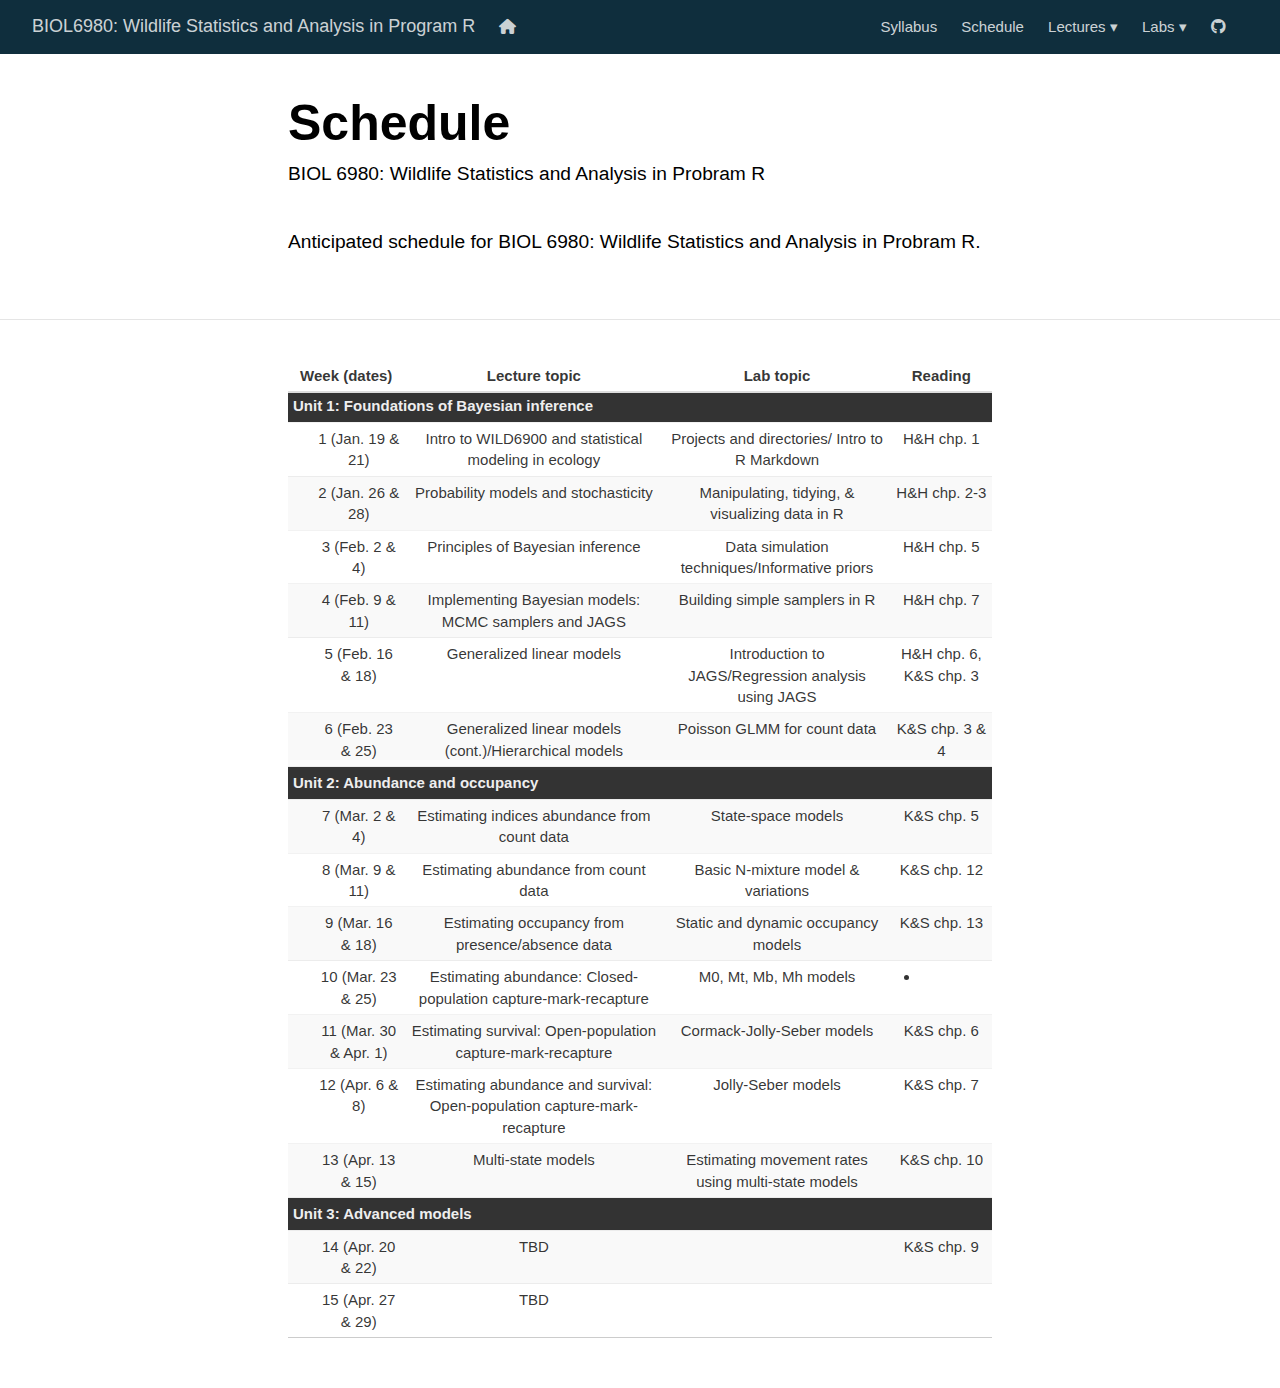
==== docs/schedule.html @ 0ca88bdc "Sets up structure of website" ====
<!DOCTYPE html>

<html xmlns="http://www.w3.org/1999/xhtml" lang="" xml:lang="">

<head>
  <meta charset="utf-8"/>
  <meta name="viewport" content="width=device-width, initial-scale=1"/>
  <meta http-equiv="X-UA-Compatible" content="IE=Edge,chrome=1"/>
  <meta name="generator" content="distill" />

  <style type="text/css">
  /* Hide doc at startup (prevent jankiness while JS renders/transforms) */
  body {
    visibility: hidden;
  }
  </style>

 <!--radix_placeholder_import_source-->
 <!--/radix_placeholder_import_source-->

<style type="text/css">code{white-space: pre;}</style>
<style type="text/css" data-origin="pandoc">
pre > code.sourceCode { white-space: pre; position: relative; }
pre > code.sourceCode > span { display: inline-block; line-height: 1.25; }
pre > code.sourceCode > span:empty { height: 1.2em; }
.sourceCode { overflow: visible; }
code.sourceCode > span { color: inherit; text-decoration: inherit; }
div.sourceCode { margin: 1em 0; }
pre.sourceCode { margin: 0; }
@media screen {
div.sourceCode { overflow: auto; }
}
@media print {
pre > code.sourceCode { white-space: pre-wrap; }
pre > code.sourceCode > span { text-indent: -5em; padding-left: 5em; }
}
pre.numberSource code
  { counter-reset: source-line 0; }
pre.numberSource code > span
  { position: relative; left: -4em; counter-increment: source-line; }
pre.numberSource code > span > a:first-child::before
  { content: counter(source-line);
    position: relative; left: -1em; text-align: right; vertical-align: baseline;
    border: none; display: inline-block;
    -webkit-touch-callout: none; -webkit-user-select: none;
    -khtml-user-select: none; -moz-user-select: none;
    -ms-user-select: none; user-select: none;
    padding: 0 4px; width: 4em;
    color: #aaaaaa;
  }
pre.numberSource { margin-left: 3em; border-left: 1px solid #aaaaaa;  padding-left: 4px; }
div.sourceCode
  { color: #00769e; background-color: #f1f3f5; }
@media screen {
pre > code.sourceCode > span > a:first-child::before { text-decoration: underline; }
}
code span { color: #00769e; } /* Normal */
code span.al { color: #ad0000; } /* Alert */
code span.an { color: #5e5e5e; } /* Annotation */
code span.at { color: #657422; } /* Attribute */
code span.bn { color: #ad0000; } /* BaseN */
code span.bu { } /* BuiltIn */
code span.cf { color: #00769e; } /* ControlFlow */
code span.ch { color: #20794d; } /* Char */
code span.cn { color: #8f5902; } /* Constant */
code span.co { color: #5e5e5e; } /* Comment */
code span.cv { color: #5e5e5e; font-style: italic; } /* CommentVar */
code span.do { color: #5e5e5e; font-style: italic; } /* Documentation */
code span.dt { color: #ad0000; } /* DataType */
code span.dv { color: #ad0000; } /* DecVal */
code span.er { color: #ad0000; } /* Error */
code span.ex { } /* Extension */
code span.fl { color: #ad0000; } /* Float */
code span.fu { color: #4758ab; } /* Function */
code span.im { } /* Import */
code span.in { color: #5e5e5e; } /* Information */
code span.kw { color: #00769e; } /* Keyword */
code span.op { color: #5e5e5e; } /* Operator */
code span.ot { color: #00769e; } /* Other */
code span.pp { color: #ad0000; } /* Preprocessor */
code span.sc { color: #5e5e5e; } /* SpecialChar */
code span.ss { color: #20794d; } /* SpecialString */
code span.st { color: #20794d; } /* String */
code span.va { color: #111111; } /* Variable */
code span.vs { color: #20794d; } /* VerbatimString */
code span.wa { color: #5e5e5e; font-style: italic; } /* Warning */
</style>


  <!--radix_placeholder_meta_tags-->
  <title>BIOL6980: Wildlife Statistics and Analysis in Program R: Schedule</title>

  <meta property="description" itemprop="description" content="Anticipated schedule for BIOL 6980: Wildlife Statistics and Analysis in Probram R."/>



  <!--  https://developers.facebook.com/docs/sharing/webmasters#markup -->
  <meta property="og:title" content="BIOL6980: Wildlife Statistics and Analysis in Program R: Schedule"/>
  <meta property="og:type" content="article"/>
  <meta property="og:description" content="Anticipated schedule for BIOL 6980: Wildlife Statistics and Analysis in Probram R."/>
  <meta property="og:locale" content="en_US"/>
  <meta property="og:site_name" content="BIOL6980: Wildlife Statistics and Analysis in Program R"/>

  <!--  https://dev.twitter.com/cards/types/summary -->
  <meta property="twitter:card" content="summary"/>
  <meta property="twitter:title" content="BIOL6980: Wildlife Statistics and Analysis in Program R: Schedule"/>
  <meta property="twitter:description" content="Anticipated schedule for BIOL 6980: Wildlife Statistics and Analysis in Probram R."/>

  <!--/radix_placeholder_meta_tags-->
  <!--radix_placeholder_rmarkdown_metadata-->

  <script type="text/json" id="radix-rmarkdown-metadata">
  {"type":"list","attributes":{"names":{"type":"character","attributes":{},"value":["title","subtitle","description","output"]}},"value":[{"type":"character","attributes":{},"value":["Schedule"]},{"type":"character","attributes":{},"value":["BIOL 6980: Wildlife Statistics and Analysis in Probram R"]},{"type":"character","attributes":{},"value":["Anticipated schedule for BIOL 6980: Wildlife Statistics and Analysis in Probram R.\n"]},{"type":"character","attributes":{},"value":["distill::distill_article"]}]}
  </script>
  <!--/radix_placeholder_rmarkdown_metadata-->
  <!--radix_placeholder_navigation_in_header-->
  <meta name="distill:offset" content=""/>

  <script type="application/javascript">

    window.headroom_prevent_pin = false;

    window.document.addEventListener("DOMContentLoaded", function (event) {

      // initialize headroom for banner
      var header = $('header').get(0);
      var headerHeight = header.offsetHeight;
      var headroom = new Headroom(header, {
        tolerance: 5,
        onPin : function() {
          if (window.headroom_prevent_pin) {
            window.headroom_prevent_pin = false;
            headroom.unpin();
          }
        }
      });
      headroom.init();
      if(window.location.hash)
        headroom.unpin();
      $(header).addClass('headroom--transition');

      // offset scroll location for banner on hash change
      // (see: https://github.com/WickyNilliams/headroom.js/issues/38)
      window.addEventListener("hashchange", function(event) {
        window.scrollTo(0, window.pageYOffset - (headerHeight + 25));
      });

      // responsive menu
      $('.distill-site-header').each(function(i, val) {
        var topnav = $(this);
        var toggle = topnav.find('.nav-toggle');
        toggle.on('click', function() {
          topnav.toggleClass('responsive');
        });
      });

      // nav dropdowns
      $('.nav-dropbtn').click(function(e) {
        $(this).next('.nav-dropdown-content').toggleClass('nav-dropdown-active');
        $(this).parent().siblings('.nav-dropdown')
           .children('.nav-dropdown-content').removeClass('nav-dropdown-active');
      });
      $("body").click(function(e){
        $('.nav-dropdown-content').removeClass('nav-dropdown-active');
      });
      $(".nav-dropdown").click(function(e){
        e.stopPropagation();
      });
    });
  </script>

  <style type="text/css">

  /* Theme (user-documented overrideables for nav appearance) */

  .distill-site-nav {
    color: rgba(255, 255, 255, 0.8);
    background-color: #0F2E3D;
    font-size: 15px;
    font-weight: 300;
  }

  .distill-site-nav a {
    color: inherit;
    text-decoration: none;
  }

  .distill-site-nav a:hover {
    color: white;
  }

  @media print {
    .distill-site-nav {
      display: none;
    }
  }

  .distill-site-header {

  }

  .distill-site-footer {

  }


  /* Site Header */

  .distill-site-header {
    width: 100%;
    box-sizing: border-box;
    z-index: 3;
  }

  .distill-site-header .nav-left {
    display: inline-block;
    margin-left: 8px;
  }

  @media screen and (max-width: 768px) {
    .distill-site-header .nav-left {
      margin-left: 0;
    }
  }


  .distill-site-header .nav-right {
    float: right;
    margin-right: 8px;
  }

  .distill-site-header a,
  .distill-site-header .title {
    display: inline-block;
    text-align: center;
    padding: 14px 10px 14px 10px;
  }

  .distill-site-header .title {
    font-size: 18px;
    min-width: 150px;
  }

  .distill-site-header .logo {
    padding: 0;
  }

  .distill-site-header .logo img {
    display: none;
    max-height: 20px;
    width: auto;
    margin-bottom: -4px;
  }

  .distill-site-header .nav-image img {
    max-height: 18px;
    width: auto;
    display: inline-block;
    margin-bottom: -3px;
  }



  @media screen and (min-width: 1000px) {
    .distill-site-header .logo img {
      display: inline-block;
    }
    .distill-site-header .nav-left {
      margin-left: 20px;
    }
    .distill-site-header .nav-right {
      margin-right: 20px;
    }
    .distill-site-header .title {
      padding-left: 12px;
    }
  }


  .distill-site-header .nav-toggle {
    display: none;
  }

  .nav-dropdown {
    display: inline-block;
    position: relative;
  }

  .nav-dropdown .nav-dropbtn {
    border: none;
    outline: none;
    color: rgba(255, 255, 255, 0.8);
    padding: 16px 10px;
    background-color: transparent;
    font-family: inherit;
    font-size: inherit;
    font-weight: inherit;
    margin: 0;
    margin-top: 1px;
    z-index: 2;
  }

  .nav-dropdown-content {
    display: none;
    position: absolute;
    background-color: white;
    min-width: 200px;
    border: 1px solid rgba(0,0,0,0.15);
    border-radius: 4px;
    box-shadow: 0px 8px 16px 0px rgba(0,0,0,0.1);
    z-index: 1;
    margin-top: 2px;
    white-space: nowrap;
    padding-top: 4px;
    padding-bottom: 4px;
  }

  .nav-dropdown-content hr {
    margin-top: 4px;
    margin-bottom: 4px;
    border: none;
    border-bottom: 1px solid rgba(0, 0, 0, 0.1);
  }

  .nav-dropdown-active {
    display: block;
  }

  .nav-dropdown-content a, .nav-dropdown-content .nav-dropdown-header {
    color: black;
    padding: 6px 24px;
    text-decoration: none;
    display: block;
    text-align: left;
  }

  .nav-dropdown-content .nav-dropdown-header {
    display: block;
    padding: 5px 24px;
    padding-bottom: 0;
    text-transform: uppercase;
    font-size: 14px;
    color: #999999;
    white-space: nowrap;
  }

  .nav-dropdown:hover .nav-dropbtn {
    color: white;
  }

  .nav-dropdown-content a:hover {
    background-color: #ddd;
    color: black;
  }

  .nav-right .nav-dropdown-content {
    margin-left: -45%;
    right: 0;
  }

  @media screen and (max-width: 768px) {
    .distill-site-header a, .distill-site-header .nav-dropdown  {display: none;}
    .distill-site-header a.nav-toggle {
      float: right;
      display: block;
    }
    .distill-site-header .title {
      margin-left: 0;
    }
    .distill-site-header .nav-right {
      margin-right: 0;
    }
    .distill-site-header {
      overflow: hidden;
    }
    .nav-right .nav-dropdown-content {
      margin-left: 0;
    }
  }


  @media screen and (max-width: 768px) {
    .distill-site-header.responsive {position: relative; min-height: 500px; }
    .distill-site-header.responsive a.nav-toggle {
      position: absolute;
      right: 0;
      top: 0;
    }
    .distill-site-header.responsive a,
    .distill-site-header.responsive .nav-dropdown {
      display: block;
      text-align: left;
    }
    .distill-site-header.responsive .nav-left,
    .distill-site-header.responsive .nav-right {
      width: 100%;
    }
    .distill-site-header.responsive .nav-dropdown {float: none;}
    .distill-site-header.responsive .nav-dropdown-content {position: relative;}
    .distill-site-header.responsive .nav-dropdown .nav-dropbtn {
      display: block;
      width: 100%;
      text-align: left;
    }
  }

  /* Site Footer */

  .distill-site-footer {
    width: 100%;
    overflow: hidden;
    box-sizing: border-box;
    z-index: 3;
    margin-top: 30px;
    padding-top: 30px;
    padding-bottom: 30px;
    text-align: center;
  }

  /* Headroom */

  d-title {
    padding-top: 6rem;
  }

  @media print {
    d-title {
      padding-top: 4rem;
    }
  }

  .headroom {
    z-index: 1000;
    position: fixed;
    top: 0;
    left: 0;
    right: 0;
  }

  .headroom--transition {
    transition: all .4s ease-in-out;
  }

  .headroom--unpinned {
    top: -100px;
  }

  .headroom--pinned {
    top: 0;
  }

  /* adjust viewport for navbar height */
  /* helps vertically center bootstrap (non-distill) content */
  .min-vh-100 {
    min-height: calc(100vh - 100px) !important;
  }

  </style>

  <script src="site_libs/jquery-3.6.0/jquery-3.6.0.min.js"></script>
  <link href="site_libs/font-awesome-6.4.2/css/all.min.css" rel="stylesheet"/>
  <link href="site_libs/font-awesome-6.4.2/css/v4-shims.min.css" rel="stylesheet"/>
  <script src="site_libs/headroom-0.9.4/headroom.min.js"></script>
  <script src="site_libs/autocomplete-0.37.1/autocomplete.min.js"></script>
  <script src="site_libs/fuse-6.4.1/fuse.min.js"></script>

  <script type="application/javascript">

  function getMeta(metaName) {
    var metas = document.getElementsByTagName('meta');
    for (let i = 0; i < metas.length; i++) {
      if (metas[i].getAttribute('name') === metaName) {
        return metas[i].getAttribute('content');
      }
    }
    return '';
  }

  function offsetURL(url) {
    var offset = getMeta('distill:offset');
    return offset ? offset + '/' + url : url;
  }

  function createFuseIndex() {

    // create fuse index
    var options = {
      keys: [
        { name: 'title', weight: 20 },
        { name: 'categories', weight: 15 },
        { name: 'description', weight: 10 },
        { name: 'contents', weight: 5 },
      ],
      ignoreLocation: true,
      threshold: 0
    };
    var fuse = new window.Fuse([], options);

    // fetch the main search.json
    return fetch(offsetURL('search.json'))
      .then(function(response) {
        if (response.status == 200) {
          return response.json().then(function(json) {
            // index main articles
            json.articles.forEach(function(article) {
              fuse.add(article);
            });
            // download collections and index their articles
            return Promise.all(json.collections.map(function(collection) {
              return fetch(offsetURL(collection)).then(function(response) {
                if (response.status === 200) {
                  return response.json().then(function(articles) {
                    articles.forEach(function(article) {
                      fuse.add(article);
                    });
                  })
                } else {
                  return Promise.reject(
                    new Error('Unexpected status from search index request: ' +
                              response.status)
                  );
                }
              });
            })).then(function() {
              return fuse;
            });
          });

        } else {
          return Promise.reject(
            new Error('Unexpected status from search index request: ' +
                        response.status)
          );
        }
      });
  }

  window.document.addEventListener("DOMContentLoaded", function (event) {

    // get search element (bail if we don't have one)
    var searchEl = window.document.getElementById('distill-search');
    if (!searchEl)
      return;

    createFuseIndex()
      .then(function(fuse) {

        // make search box visible
        searchEl.classList.remove('hidden');

        // initialize autocomplete
        var options = {
          autoselect: true,
          hint: false,
          minLength: 2,
        };
        window.autocomplete(searchEl, options, [{
          source: function(query, callback) {
            const searchOptions = {
              isCaseSensitive: false,
              shouldSort: true,
              minMatchCharLength: 2,
              limit: 10,
            };
            var results = fuse.search(query, searchOptions);
            callback(results
              .map(function(result) { return result.item; })
            );
          },
          templates: {
            suggestion: function(suggestion) {
              var img = suggestion.preview && Object.keys(suggestion.preview).length > 0
                ? `<img src="${offsetURL(suggestion.preview)}"</img>`
                : '';
              var html = `
                <div class="search-item">
                  <h3>${suggestion.title}</h3>
                  <div class="search-item-description">
                    ${suggestion.description || ''}
                  </div>
                  <div class="search-item-preview">
                    ${img}
                  </div>
                </div>
              `;
              return html;
            }
          }
        }]).on('autocomplete:selected', function(event, suggestion) {
          window.location.href = offsetURL(suggestion.path);
        });
        // remove inline display style on autocompleter (we want to
        // manage responsive display via css)
        $('.algolia-autocomplete').css("display", "");
      })
      .catch(function(error) {
        console.log(error);
      });

  });

  </script>

  <style type="text/css">

  .nav-search {
    font-size: x-small;
  }

  /* Algolioa Autocomplete */

  .algolia-autocomplete {
    display: inline-block;
    margin-left: 10px;
    vertical-align: sub;
    background-color: white;
    color: black;
    padding: 6px;
    padding-top: 8px;
    padding-bottom: 0;
    border-radius: 6px;
    border: 1px #0F2E3D solid;
    width: 180px;
  }


  @media screen and (max-width: 768px) {
    .distill-site-nav .algolia-autocomplete {
      display: none;
      visibility: hidden;
    }
    .distill-site-nav.responsive .algolia-autocomplete {
      display: inline-block;
      visibility: visible;
    }
    .distill-site-nav.responsive .algolia-autocomplete .aa-dropdown-menu {
      margin-left: 0;
      width: 400px;
      max-height: 400px;
    }
  }

  .algolia-autocomplete .aa-input, .algolia-autocomplete .aa-hint {
    width: 90%;
    outline: none;
    border: none;
  }

  .algolia-autocomplete .aa-hint {
    color: #999;
  }
  .algolia-autocomplete .aa-dropdown-menu {
    width: 550px;
    max-height: 70vh;
    overflow-x: visible;
    overflow-y: scroll;
    padding: 5px;
    margin-top: 3px;
    margin-left: -150px;
    background-color: #fff;
    border-radius: 5px;
    border: 1px solid #999;
    border-top: none;
  }

  .algolia-autocomplete .aa-dropdown-menu .aa-suggestion {
    cursor: pointer;
    padding: 5px 4px;
    border-bottom: 1px solid #eee;
  }

  .algolia-autocomplete .aa-dropdown-menu .aa-suggestion:last-of-type {
    border-bottom: none;
    margin-bottom: 2px;
  }

  .algolia-autocomplete .aa-dropdown-menu .aa-suggestion .search-item {
    overflow: hidden;
    font-size: 0.8em;
    line-height: 1.4em;
  }

  .algolia-autocomplete .aa-dropdown-menu .aa-suggestion .search-item h3 {
    font-size: 1rem;
    margin-block-start: 0;
    margin-block-end: 5px;
  }

  .algolia-autocomplete .aa-dropdown-menu .aa-suggestion .search-item-description {
    display: inline-block;
    overflow: hidden;
    height: 2.8em;
    width: 80%;
    margin-right: 4%;
  }

  .algolia-autocomplete .aa-dropdown-menu .aa-suggestion .search-item-preview {
    display: inline-block;
    width: 15%;
  }

  .algolia-autocomplete .aa-dropdown-menu .aa-suggestion .search-item-preview img {
    height: 3em;
    width: auto;
    display: none;
  }

  .algolia-autocomplete .aa-dropdown-menu .aa-suggestion .search-item-preview img[src] {
    display: initial;
  }

  .algolia-autocomplete .aa-dropdown-menu .aa-suggestion.aa-cursor {
    background-color: #eee;
  }
  .algolia-autocomplete .aa-dropdown-menu .aa-suggestion em {
    font-weight: bold;
    font-style: normal;
  }

  </style>


  <!--/radix_placeholder_navigation_in_header-->
  <!--radix_placeholder_distill-->

  <style type="text/css">

  body {
    background-color: white;
  }

  .pandoc-table {
    width: 100%;
  }

  .pandoc-table>caption {
    margin-bottom: 10px;
  }

  .pandoc-table th:not([align]) {
    text-align: left;
  }

  .pagedtable-footer {
    font-size: 15px;
  }

  d-byline .byline {
    grid-template-columns: 2fr 2fr;
  }

  d-byline .byline h3 {
    margin-block-start: 1.5em;
  }

  d-byline .byline .authors-affiliations h3 {
    margin-block-start: 0.5em;
  }

  .authors-affiliations .orcid-id {
    width: 16px;
    height:16px;
    margin-left: 4px;
    margin-right: 4px;
    vertical-align: middle;
    padding-bottom: 2px;
  }

  d-title .dt-tags {
    margin-top: 1em;
    grid-column: text;
  }

  .dt-tags .dt-tag {
    text-decoration: none;
    display: inline-block;
    color: rgba(0,0,0,0.6);
    padding: 0em 0.4em;
    margin-right: 0.5em;
    margin-bottom: 0.4em;
    font-size: 70%;
    border: 1px solid rgba(0,0,0,0.2);
    border-radius: 3px;
    text-transform: uppercase;
    font-weight: 500;
  }

  d-article table.gt_table td,
  d-article table.gt_table th {
    border-bottom: none;
    font-size: 100%;
  }

  .html-widget {
    margin-bottom: 2.0em;
  }

  .l-screen-inset {
    padding-right: 16px;
  }

  .l-screen .caption {
    margin-left: 10px;
  }

  .shaded {
    background: rgb(247, 247, 247);
    padding-top: 20px;
    padding-bottom: 20px;
    border-top: 1px solid rgba(0, 0, 0, 0.1);
    border-bottom: 1px solid rgba(0, 0, 0, 0.1);
  }

  .shaded .html-widget {
    margin-bottom: 0;
    border: 1px solid rgba(0, 0, 0, 0.1);
  }

  .shaded .shaded-content {
    background: white;
  }

  .text-output {
    margin-top: 0;
    line-height: 1.5em;
  }

  .hidden {
    display: none !important;
  }

  hr.section-separator {
    border: none;
    border-top: 1px solid rgba(0, 0, 0, 0.1);
    margin: 0px;
  }


  d-byline {
    border-top: none;
  }

  d-article {
    padding-top: 2.5rem;
    padding-bottom: 30px;
    border-top: none;
  }

  d-appendix {
    padding-top: 30px;
  }

  d-article>p>img {
    width: 100%;
  }

  d-article h2 {
    margin: 1rem 0 1.5rem 0;
  }

  d-article h3 {
    margin-top: 1.5rem;
  }

  d-article iframe {
    border: 1px solid rgba(0, 0, 0, 0.1);
    margin-bottom: 2.0em;
    width: 100%;
  }

  /* Tweak code blocks */

  d-article div.sourceCode code,
  d-article pre code {
    font-family: Consolas, Monaco, 'Andale Mono', 'Ubuntu Mono', monospace;
  }

  d-article pre,
  d-article div.sourceCode,
  d-article div.sourceCode pre {
    overflow: auto;
  }

  d-article div.sourceCode {
    background-color: white;
  }

  d-article div.sourceCode pre {
    padding-left: 10px;
    font-size: 12px;
    border-left: 2px solid rgba(0,0,0,0.1);
  }

  d-article pre {
    font-size: 12px;
    color: black;
    background: none;
    margin-top: 0;
    text-align: left;
    white-space: pre;
    word-spacing: normal;
    word-break: normal;
    word-wrap: normal;
    line-height: 1.5;

    -moz-tab-size: 4;
    -o-tab-size: 4;
    tab-size: 4;

    -webkit-hyphens: none;
    -moz-hyphens: none;
    -ms-hyphens: none;
    hyphens: none;
  }

  d-article pre a {
    border-bottom: none;
  }

  d-article pre a:hover {
    border-bottom: none;
    text-decoration: underline;
  }

  d-article details {
    grid-column: text;
    margin-bottom: 0.8em;
  }

  @media(min-width: 768px) {

  d-article pre,
  d-article div.sourceCode,
  d-article div.sourceCode pre {
    overflow: visible !important;
  }

  d-article div.sourceCode pre {
    padding-left: 18px;
    font-size: 14px;
  }

  /* tweak for Pandoc numbered line within distill */
  d-article pre.numberSource code > span {
      left: -2em;
  }

  d-article pre {
    font-size: 14px;
  }

  }

  figure img.external {
    background: white;
    border: 1px solid rgba(0, 0, 0, 0.1);
    box-shadow: 0 1px 8px rgba(0, 0, 0, 0.1);
    padding: 18px;
    box-sizing: border-box;
  }

  /* CSS for d-contents */

  .d-contents {
    grid-column: text;
    color: rgba(0,0,0,0.8);
    font-size: 0.9em;
    padding-bottom: 1em;
    margin-bottom: 1em;
    padding-bottom: 0.5em;
    margin-bottom: 1em;
    padding-left: 0.25em;
    justify-self: start;
  }

  @media(min-width: 1000px) {
    .d-contents.d-contents-float {
      height: 0;
      grid-column-start: 1;
      grid-column-end: 4;
      justify-self: center;
      padding-right: 3em;
      padding-left: 2em;
    }
  }

  .d-contents nav h3 {
    font-size: 18px;
    margin-top: 0;
    margin-bottom: 1em;
  }

  .d-contents li {
    list-style-type: none
  }

  .d-contents nav > ul {
    padding-left: 0;
  }

  .d-contents ul {
    padding-left: 1em
  }

  .d-contents nav ul li {
    margin-top: 0.6em;
    margin-bottom: 0.2em;
  }

  .d-contents nav a {
    font-size: 13px;
    border-bottom: none;
    text-decoration: none
    color: rgba(0, 0, 0, 0.8);
  }

  .d-contents nav a:hover {
    text-decoration: underline solid rgba(0, 0, 0, 0.6)
  }

  .d-contents nav > ul > li > a {
    font-weight: 600;
  }

  .d-contents nav > ul > li > ul {
    font-weight: inherit;
  }

  .d-contents nav > ul > li > ul > li {
    margin-top: 0.2em;
  }


  .d-contents nav ul {
    margin-top: 0;
    margin-bottom: 0.25em;
  }

  .d-article-with-toc h2:nth-child(2) {
    margin-top: 0;
  }


  /* Figure */

  .figure {
    position: relative;
    margin-bottom: 2.5em;
    margin-top: 1.5em;
  }

  .figure .caption {
    color: rgba(0, 0, 0, 0.6);
    font-size: 12px;
    line-height: 1.5em;
  }

  .figure img.external {
    background: white;
    border: 1px solid rgba(0, 0, 0, 0.1);
    box-shadow: 0 1px 8px rgba(0, 0, 0, 0.1);
    padding: 18px;
    box-sizing: border-box;
  }

  .figure .caption a {
    color: rgba(0, 0, 0, 0.6);
  }

  .figure .caption b,
  .figure .caption strong, {
    font-weight: 600;
    color: rgba(0, 0, 0, 1.0);
  }

  /* Citations */

  d-article .citation {
    color: inherit;
    cursor: inherit;
  }

  div.hanging-indent{
    margin-left: 1em; text-indent: -1em;
  }

  /* Citation hover box */

  .tippy-box[data-theme~=light-border] {
    background-color: rgba(250, 250, 250, 0.95);
  }

  .tippy-content > p {
    margin-bottom: 0;
    padding: 2px;
  }


  /* Tweak 1000px media break to show more text */

  @media(min-width: 1000px) {
    .base-grid,
    distill-header,
    d-title,
    d-abstract,
    d-article,
    d-appendix,
    distill-appendix,
    d-byline,
    d-footnote-list,
    d-citation-list,
    distill-footer {
      grid-template-columns: [screen-start] 1fr [page-start kicker-start] 80px [middle-start] 50px [text-start kicker-end] 65px 65px 65px 65px 65px 65px 65px 65px [text-end gutter-start] 65px [middle-end] 65px [page-end gutter-end] 1fr [screen-end];
      grid-column-gap: 16px;
    }

    .grid {
      grid-column-gap: 16px;
    }

    d-article {
      font-size: 1.06rem;
      line-height: 1.7em;
    }
    figure .caption, .figure .caption, figure figcaption {
      font-size: 13px;
    }
  }

  @media(min-width: 1180px) {
    .base-grid,
    distill-header,
    d-title,
    d-abstract,
    d-article,
    d-appendix,
    distill-appendix,
    d-byline,
    d-footnote-list,
    d-citation-list,
    distill-footer {
      grid-template-columns: [screen-start] 1fr [page-start kicker-start] 60px [middle-start] 60px [text-start kicker-end] 60px 60px 60px 60px 60px 60px 60px 60px [text-end gutter-start] 60px [middle-end] 60px [page-end gutter-end] 1fr [screen-end];
      grid-column-gap: 32px;
    }

    .grid {
      grid-column-gap: 32px;
    }
  }


  /* Get the citation styles for the appendix (not auto-injected on render since
     we do our own rendering of the citation appendix) */

  d-appendix .citation-appendix,
  .d-appendix .citation-appendix {
    font-size: 11px;
    line-height: 15px;
    border-left: 1px solid rgba(0, 0, 0, 0.1);
    padding-left: 18px;
    border: 1px solid rgba(0,0,0,0.1);
    background: rgba(0, 0, 0, 0.02);
    padding: 10px 18px;
    border-radius: 3px;
    color: rgba(150, 150, 150, 1);
    overflow: hidden;
    margin-top: -12px;
    white-space: pre-wrap;
    word-wrap: break-word;
  }

  /* Include appendix styles here so they can be overridden */

  d-appendix {
    contain: layout style;
    font-size: 0.8em;
    line-height: 1.7em;
    margin-top: 60px;
    margin-bottom: 0;
    border-top: 1px solid rgba(0, 0, 0, 0.1);
    color: rgba(0,0,0,0.5);
    padding-top: 60px;
    padding-bottom: 48px;
  }

  d-appendix h3 {
    grid-column: page-start / text-start;
    font-size: 15px;
    font-weight: 500;
    margin-top: 1em;
    margin-bottom: 0;
    color: rgba(0,0,0,0.65);
  }

  d-appendix h3 + * {
    margin-top: 1em;
  }

  d-appendix ol {
    padding: 0 0 0 15px;
  }

  @media (min-width: 768px) {
    d-appendix ol {
      padding: 0 0 0 30px;
      margin-left: -30px;
    }
  }

  d-appendix li {
    margin-bottom: 1em;
  }

  d-appendix a {
    color: rgba(0, 0, 0, 0.6);
  }

  d-appendix > * {
    grid-column: text;
  }

  d-appendix > d-footnote-list,
  d-appendix > d-citation-list,
  d-appendix > distill-appendix {
    grid-column: screen;
  }

  /* Include footnote styles here so they can be overridden */

  d-footnote-list {
    contain: layout style;
  }

  d-footnote-list > * {
    grid-column: text;
  }

  d-footnote-list a.footnote-backlink {
    color: rgba(0,0,0,0.3);
    padding-left: 0.5em;
  }



  /* Anchor.js */

  .anchorjs-link {
    /*transition: all .25s linear; */
    text-decoration: none;
    border-bottom: none;
  }
  *:hover > .anchorjs-link {
    margin-left: -1.125em !important;
    text-decoration: none;
    border-bottom: none;
  }

  /* Social footer */

  .social_footer {
    margin-top: 30px;
    margin-bottom: 0;
    color: rgba(0,0,0,0.67);
  }

  .disqus-comments {
    margin-right: 30px;
  }

  .disqus-comment-count {
    border-bottom: 1px solid rgba(0, 0, 0, 0.4);
    cursor: pointer;
  }

  #disqus_thread {
    margin-top: 30px;
  }

  .article-sharing a {
    border-bottom: none;
    margin-right: 8px;
  }

  .article-sharing a:hover {
    border-bottom: none;
  }

  .sidebar-section.subscribe {
    font-size: 12px;
    line-height: 1.6em;
  }

  .subscribe p {
    margin-bottom: 0.5em;
  }


  .article-footer .subscribe {
    font-size: 15px;
    margin-top: 45px;
  }


  .sidebar-section.custom {
    font-size: 12px;
    line-height: 1.6em;
  }

  .custom p {
    margin-bottom: 0.5em;
  }

  /* Styles for listing layout (hide title) */
  .layout-listing d-title, .layout-listing .d-title {
    display: none;
  }

  /* Styles for posts lists (not auto-injected) */


  .posts-with-sidebar {
    padding-left: 45px;
    padding-right: 45px;
  }

  .posts-list .description h2,
  .posts-list .description p {
    font-family: -apple-system, BlinkMacSystemFont, "Segoe UI", Roboto, Oxygen, Ubuntu, Cantarell, "Fira Sans", "Droid Sans", "Helvetica Neue", Arial, sans-serif;
  }

  .posts-list .description h2 {
    font-weight: 700;
    border-bottom: none;
    padding-bottom: 0;
  }

  .posts-list h2.post-tag {
    border-bottom: 1px solid rgba(0, 0, 0, 0.2);
    padding-bottom: 12px;
  }
  .posts-list {
    margin-top: 60px;
    margin-bottom: 24px;
  }

  .posts-list .post-preview {
    text-decoration: none;
    overflow: hidden;
    display: block;
    border-bottom: 1px solid rgba(0, 0, 0, 0.1);
    padding: 24px 0;
  }

  .post-preview-last {
    border-bottom: none !important;
  }

  .posts-list .posts-list-caption {
    grid-column: screen;
    font-weight: 400;
  }

  .posts-list .post-preview h2 {
    margin: 0 0 6px 0;
    line-height: 1.2em;
    font-style: normal;
    font-size: 24px;
  }

  .posts-list .post-preview p {
    margin: 0 0 12px 0;
    line-height: 1.4em;
    font-size: 16px;
  }

  .posts-list .post-preview .thumbnail {
    box-sizing: border-box;
    margin-bottom: 24px;
    position: relative;
    max-width: 500px;
  }
  .posts-list .post-preview img {
    width: 100%;
    display: block;
  }

  .posts-list .metadata {
    font-size: 12px;
    line-height: 1.4em;
    margin-bottom: 18px;
  }

  .posts-list .metadata > * {
    display: inline-block;
  }

  .posts-list .metadata .publishedDate {
    margin-right: 2em;
  }

  .posts-list .metadata .dt-authors {
    display: block;
    margin-top: 0.3em;
    margin-right: 2em;
  }

  .posts-list .dt-tags {
    display: block;
    line-height: 1em;
  }

  .posts-list .dt-tags .dt-tag {
    display: inline-block;
    color: rgba(0,0,0,0.6);
    padding: 0.3em 0.4em;
    margin-right: 0.2em;
    margin-bottom: 0.4em;
    font-size: 60%;
    border: 1px solid rgba(0,0,0,0.2);
    border-radius: 3px;
    text-transform: uppercase;
    font-weight: 500;
  }

  .posts-list img {
    opacity: 1;
  }

  .posts-list img[data-src] {
    opacity: 0;
  }

  .posts-more {
    clear: both;
  }


  .posts-sidebar {
    font-size: 16px;
  }

  .posts-sidebar h3 {
    font-size: 16px;
    margin-top: 0;
    margin-bottom: 0.5em;
    font-weight: 400;
    text-transform: uppercase;
  }

  .sidebar-section {
    margin-bottom: 30px;
  }

  .categories ul {
    list-style-type: none;
    margin: 0;
    padding: 0;
  }

  .categories li {
    color: rgba(0, 0, 0, 0.8);
    margin-bottom: 0;
  }

  .categories li>a {
    border-bottom: none;
  }

  .categories li>a:hover {
    border-bottom: 1px solid rgba(0, 0, 0, 0.4);
  }

  .categories .active {
    font-weight: 600;
  }

  .categories .category-count {
    color: rgba(0, 0, 0, 0.4);
  }


  @media(min-width: 768px) {
    .posts-list .post-preview h2 {
      font-size: 26px;
    }
    .posts-list .post-preview .thumbnail {
      float: right;
      width: 30%;
      margin-bottom: 0;
    }
    .posts-list .post-preview .description {
      float: left;
      width: 45%;
    }
    .posts-list .post-preview .metadata {
      float: left;
      width: 20%;
      margin-top: 8px;
    }
    .posts-list .post-preview p {
      margin: 0 0 12px 0;
      line-height: 1.5em;
      font-size: 16px;
    }
    .posts-with-sidebar .posts-list {
      float: left;
      width: 75%;
    }
    .posts-with-sidebar .posts-sidebar {
      float: right;
      width: 20%;
      margin-top: 60px;
      padding-top: 24px;
      padding-bottom: 24px;
    }
  }


  /* Improve display for browsers without grid (IE/Edge <= 15) */

  .downlevel {
    line-height: 1.6em;
    font-family: -apple-system, BlinkMacSystemFont, "Segoe UI", Roboto, Oxygen, Ubuntu, Cantarell, "Fira Sans", "Droid Sans", "Helvetica Neue", Arial, sans-serif;
    margin: 0;
  }

  .downlevel .d-title {
    padding-top: 6rem;
    padding-bottom: 1.5rem;
  }

  .downlevel .d-title h1 {
    font-size: 50px;
    font-weight: 700;
    line-height: 1.1em;
    margin: 0 0 0.5rem;
  }

  .downlevel .d-title p {
    font-weight: 300;
    font-size: 1.2rem;
    line-height: 1.55em;
    margin-top: 0;
  }

  .downlevel .d-byline {
    padding-top: 0.8em;
    padding-bottom: 0.8em;
    font-size: 0.8rem;
    line-height: 1.8em;
  }

  .downlevel .section-separator {
    border: none;
    border-top: 1px solid rgba(0, 0, 0, 0.1);
  }

  .downlevel .d-article {
    font-size: 1.06rem;
    line-height: 1.7em;
    padding-top: 1rem;
    padding-bottom: 2rem;
  }


  .downlevel .d-appendix {
    padding-left: 0;
    padding-right: 0;
    max-width: none;
    font-size: 0.8em;
    line-height: 1.7em;
    margin-bottom: 0;
    color: rgba(0,0,0,0.5);
    padding-top: 40px;
    padding-bottom: 48px;
  }

  .downlevel .footnotes ol {
    padding-left: 13px;
  }

  .downlevel .base-grid,
  .downlevel .distill-header,
  .downlevel .d-title,
  .downlevel .d-abstract,
  .downlevel .d-article,
  .downlevel .d-appendix,
  .downlevel .distill-appendix,
  .downlevel .d-byline,
  .downlevel .d-footnote-list,
  .downlevel .d-citation-list,
  .downlevel .distill-footer,
  .downlevel .appendix-bottom,
  .downlevel .posts-container {
    padding-left: 40px;
    padding-right: 40px;
  }

  @media(min-width: 768px) {
    .downlevel .base-grid,
    .downlevel .distill-header,
    .downlevel .d-title,
    .downlevel .d-abstract,
    .downlevel .d-article,
    .downlevel .d-appendix,
    .downlevel .distill-appendix,
    .downlevel .d-byline,
    .downlevel .d-footnote-list,
    .downlevel .d-citation-list,
    .downlevel .distill-footer,
    .downlevel .appendix-bottom,
    .downlevel .posts-container {
    padding-left: 150px;
    padding-right: 150px;
    max-width: 900px;
  }
  }

  .downlevel pre code {
    display: block;
    border-left: 2px solid rgba(0, 0, 0, .1);
    padding: 0 0 0 20px;
    font-size: 14px;
  }

  .downlevel code, .downlevel pre {
    color: black;
    background: none;
    font-family: Consolas, Monaco, 'Andale Mono', 'Ubuntu Mono', monospace;
    text-align: left;
    white-space: pre;
    word-spacing: normal;
    word-break: normal;
    word-wrap: normal;
    line-height: 1.5;

    -moz-tab-size: 4;
    -o-tab-size: 4;
    tab-size: 4;

    -webkit-hyphens: none;
    -moz-hyphens: none;
    -ms-hyphens: none;
    hyphens: none;
  }

  .downlevel .posts-list .post-preview {
    color: inherit;
  }



  </style>

  <script type="application/javascript">

  function is_downlevel_browser() {
    if (bowser.isUnsupportedBrowser({ msie: "12", msedge: "16"},
                                   window.navigator.userAgent)) {
      return true;
    } else {
      return window.load_distill_framework === undefined;
    }
  }

  // show body when load is complete
  function on_load_complete() {

    // add anchors
    if (window.anchors) {
      window.anchors.options.placement = 'left';
      window.anchors.add('d-article > h2, d-article > h3, d-article > h4, d-article > h5');
    }


    // set body to visible
    document.body.style.visibility = 'visible';

    // force redraw for leaflet widgets
    if (window.HTMLWidgets) {
      var maps = window.HTMLWidgets.findAll(".leaflet");
      $.each(maps, function(i, el) {
        var map = this.getMap();
        map.invalidateSize();
        map.eachLayer(function(layer) {
          if (layer instanceof L.TileLayer)
            layer.redraw();
        });
      });
    }

    // trigger 'shown' so htmlwidgets resize
    $('d-article').trigger('shown');
  }

  function init_distill() {

    init_common();

    // create front matter
    var front_matter = $('<d-front-matter></d-front-matter>');
    $('#distill-front-matter').wrap(front_matter);

    // create d-title
    $('.d-title').changeElementType('d-title');

    // separator
    var separator = '<hr class="section-separator" style="clear: both"/>';
    // prepend separator above appendix
    $('.d-byline').before(separator);
    $('.d-article').before(separator);

    // create d-byline
    var byline = $('<d-byline></d-byline>');
    $('.d-byline').replaceWith(byline);

    // create d-article
    var article = $('<d-article></d-article>');
    $('.d-article').wrap(article).children().unwrap();

    // move posts container into article
    $('.posts-container').appendTo($('d-article'));

    // create d-appendix
    $('.d-appendix').changeElementType('d-appendix');

    // flag indicating that we have appendix items
    var appendix = $('.appendix-bottom').children('h3').length > 0;

    // replace footnotes with <d-footnote>
    $('.footnote-ref').each(function(i, val) {
      appendix = true;
      var href = $(this).attr('href');
      var id = href.replace('#', '');
      var fn = $('#' + id);
      var fn_p = $('#' + id + '>p');
      fn_p.find('.footnote-back').remove();
      var text = fn_p.html();
      var dtfn = $('<d-footnote></d-footnote>');
      dtfn.html(text);
      $(this).replaceWith(dtfn);
    });
    // remove footnotes
    $('.footnotes').remove();

    // move refs into #references-listing
    $('#references-listing').replaceWith($('#refs'));

    $('h1.appendix, h2.appendix').each(function(i, val) {
      $(this).changeElementType('h3');
    });
    $('h3.appendix').each(function(i, val) {
      var id = $(this).attr('id');
      $('.d-contents a[href="#' + id + '"]').parent().remove();
      appendix = true;
      $(this).nextUntil($('h1, h2, h3')).addBack().appendTo($('d-appendix'));
    });

    // show d-appendix if we have appendix content
    $("d-appendix").css('display', appendix ? 'grid' : 'none');

    // localize layout chunks to just output
    $('.layout-chunk').each(function(i, val) {

      // capture layout
      var layout = $(this).attr('data-layout');

      // apply layout to markdown level block elements
      var elements = $(this).children().not('details, div.sourceCode, pre, script');
      elements.each(function(i, el) {
        var layout_div = $('<div class="' + layout + '"></div>');
        if (layout_div.hasClass('shaded')) {
          var shaded_content = $('<div class="shaded-content"></div>');
          $(this).wrap(shaded_content);
          $(this).parent().wrap(layout_div);
        } else {
          $(this).wrap(layout_div);
        }
      });


      // unwrap the layout-chunk div
      $(this).children().unwrap();
    });

    // remove code block used to force  highlighting css
    $('.distill-force-highlighting-css').parent().remove();

    // remove empty line numbers inserted by pandoc when using a
    // custom syntax highlighting theme, except when numbering line
    // in code chunk
    $('pre:not(.numberLines) code.sourceCode a:empty').remove();

    // load distill framework
    load_distill_framework();

    // wait for window.distillRunlevel == 4 to do post processing
    function distill_post_process() {

      if (!window.distillRunlevel || window.distillRunlevel < 4)
        return;

      // hide author/affiliations entirely if we have no authors
      var front_matter = JSON.parse($("#distill-front-matter").html());
      var have_authors = front_matter.authors && front_matter.authors.length > 0;
      if (!have_authors)
        $('d-byline').addClass('hidden');

      // article with toc class
      $('.d-contents').parent().addClass('d-article-with-toc');

      // strip links that point to #
      $('.authors-affiliations').find('a[href="#"]').removeAttr('href');

      // add orcid ids
      $('.authors-affiliations').find('.author').each(function(i, el) {
        var orcid_id = front_matter.authors[i].orcidID;
        var author_name = front_matter.authors[i].author
        if (orcid_id) {
          var a = $('<a></a>');
          a.attr('href', 'https://orcid.org/' + orcid_id);
          var img = $('<img></img>');
          img.addClass('orcid-id');
          img.attr('alt', author_name ? 'ORCID ID for ' + author_name : 'ORCID ID');
          img.attr('src','[data-uri]');
          a.append(img);
          $(this).append(a);
        }
      });

      // hide elements of author/affiliations grid that have no value
      function hide_byline_column(caption) {
        $('d-byline').find('h3:contains("' + caption + '")').parent().css('visibility', 'hidden');
      }

      // affiliations
      var have_affiliations = false;
      for (var i = 0; i<front_matter.authors.length; ++i) {
        var author = front_matter.authors[i];
        if (author.affiliation !== "&nbsp;") {
          have_affiliations = true;
          break;
        }
      }
      if (!have_affiliations)
        $('d-byline').find('h3:contains("Affiliations")').css('visibility', 'hidden');

      // published date
      if (!front_matter.publishedDate)
        hide_byline_column("Published");

      // document object identifier
      var doi = $('d-byline').find('h3:contains("DOI")');
      var doi_p = doi.next().empty();
      if (!front_matter.doi) {
        // if we have a citation and valid citationText then link to that
        if ($('#citation').length > 0 && front_matter.citationText) {
          doi.html('Citation');
          $('<a href="#citation"></a>')
            .text(front_matter.citationText)
            .appendTo(doi_p);
        } else {
          hide_byline_column("DOI");
        }
      } else {
        $('<a></a>')
           .attr('href', "https://doi.org/" + front_matter.doi)
           .html(front_matter.doi)
           .appendTo(doi_p);
      }

       // change plural form of authors/affiliations
      if (front_matter.authors.length === 1) {
        var grid = $('.authors-affiliations');
        grid.children('h3:contains("Authors")').text('Author');
        grid.children('h3:contains("Affiliations")').text('Affiliation');
      }

      // remove d-appendix and d-footnote-list local styles
      $('d-appendix > style:first-child').remove();
      $('d-footnote-list > style:first-child').remove();

      // move appendix-bottom entries to the bottom
      $('.appendix-bottom').appendTo('d-appendix').children().unwrap();
      $('.appendix-bottom').remove();

      // hoverable references
      $('span.citation[data-cites]').each(function() {
        const citeChild = $(this).children()[0]
        // Do not process if @xyz has been used without escaping and without bibliography activated
        // https://github.com/rstudio/distill/issues/466
        if (citeChild === undefined) return true

        if (citeChild.nodeName == "D-FOOTNOTE") {
          var fn = citeChild
          $(this).html(fn.shadowRoot.querySelector("sup"))
          $(this).id = fn.id
          fn.remove()
        }
        var refs = $(this).attr('data-cites').split(" ");
        var refHtml = refs.map(function(ref) {
          // Could use CSS.escape too here, we insure backward compatibility in navigator
          return "<p>" + $('div[id="ref-' + ref + '"]').html() + "</p>";
        }).join("\n");
        window.tippy(this, {
          allowHTML: true,
          content: refHtml,
          maxWidth: 500,
          interactive: true,
          interactiveBorder: 10,
          theme: 'light-border',
          placement: 'bottom-start'
        });
      });

      // fix footnotes in tables (#411)
      // replacing broken distill.pub feature
      $('table d-footnote').each(function() {
        // we replace internal showAtNode methode which is triggered when hovering a footnote
        this.hoverBox.showAtNode = function(node) {
          // ported from https://github.com/distillpub/template/pull/105/files
          calcOffset = function(elem) {
              let x = elem.offsetLeft;
              let y = elem.offsetTop;
              // Traverse upwards until an `absolute` element is found or `elem`
              // becomes null.
              while (elem = elem.offsetParent && elem.style.position != 'absolute') {
                  x += elem.offsetLeft;
                  y += elem.offsetTop;
              }

              return { left: x, top: y };
          }
          // https://developer.mozilla.org/en-US/docs/Web/API/HTMLElement/offsetTop
          const bbox = node.getBoundingClientRect();
          const offset = calcOffset(node);
          this.show([offset.left + bbox.width, offset.top + bbox.height]);
        }
      })

      // clear polling timer
      clearInterval(tid);

      // show body now that everything is ready
      on_load_complete();
    }

    var tid = setInterval(distill_post_process, 50);
    distill_post_process();

  }

  function init_downlevel() {

    init_common();

     // insert hr after d-title
    $('.d-title').after($('<hr class="section-separator"/>'));

    // check if we have authors
    var front_matter = JSON.parse($("#distill-front-matter").html());
    var have_authors = front_matter.authors && front_matter.authors.length > 0;

    // manage byline/border
    if (!have_authors)
      $('.d-byline').remove();
    $('.d-byline').after($('<hr class="section-separator"/>'));
    $('.d-byline a').remove();

    // remove toc
    $('.d-contents').remove();

    // move appendix elements
    $('h1.appendix, h2.appendix').each(function(i, val) {
      $(this).changeElementType('h3');
    });
    $('h3.appendix').each(function(i, val) {
      $(this).nextUntil($('h1, h2, h3')).addBack().appendTo($('.d-appendix'));
    });


    // inject headers into references and footnotes
    var refs_header = $('<h3></h3>');
    refs_header.text('References');
    $('#refs').prepend(refs_header);

    var footnotes_header = $('<h3></h3');
    footnotes_header.text('Footnotes');
    $('.footnotes').children('hr').first().replaceWith(footnotes_header);

    // move appendix-bottom entries to the bottom
    $('.appendix-bottom').appendTo('.d-appendix').children().unwrap();
    $('.appendix-bottom').remove();

    // remove appendix if it's empty
    if ($('.d-appendix').children().length === 0)
      $('.d-appendix').remove();

    // prepend separator above appendix
    $('.d-appendix').before($('<hr class="section-separator" style="clear: both"/>'));

    // trim code
    $('pre>code').each(function(i, val) {
      $(this).html($.trim($(this).html()));
    });

    // move posts-container right before article
    $('.posts-container').insertBefore($('.d-article'));

    $('body').addClass('downlevel');

    on_load_complete();
  }


  function init_common() {

    // jquery plugin to change element types
    (function($) {
      $.fn.changeElementType = function(newType) {
        var attrs = {};

        $.each(this[0].attributes, function(idx, attr) {
          attrs[attr.nodeName] = attr.nodeValue;
        });

        this.replaceWith(function() {
          return $("<" + newType + "/>", attrs).append($(this).contents());
        });
      };
    })(jQuery);

    // prevent underline for linked images
    $('a > img').parent().css({'border-bottom' : 'none'});

    // mark non-body figures created by knitr chunks as 100% width
    $('.layout-chunk').each(function(i, val) {
      var figures = $(this).find('img, .html-widget');
      // ignore leaflet img layers (#106)
      figures = figures.filter(':not(img[class*="leaflet"])')
      if ($(this).attr('data-layout') !== "l-body") {
        figures.css('width', '100%');
      } else {
        figures.css('max-width', '100%');
        figures.filter("[width]").each(function(i, val) {
          var fig = $(this);
          fig.css('width', fig.attr('width') + 'px');
        });

      }
    });

    // auto-append index.html to post-preview links in file: protocol
    // and in rstudio ide preview
    $('.post-preview').each(function(i, val) {
      if (window.location.protocol === "file:")
        $(this).attr('href', $(this).attr('href') + "index.html");
    });

    // get rid of index.html references in header
    if (window.location.protocol !== "file:") {
      $('.distill-site-header a[href]').each(function(i,val) {
        $(this).attr('href', $(this).attr('href').replace(/^index[.]html/, "./"));
      });
    }

    // add class to pandoc style tables
    $('tr.header').parent('thead').parent('table').addClass('pandoc-table');
    $('.kable-table').children('table').addClass('pandoc-table');

    // add figcaption style to table captions
    $('caption').parent('table').addClass("figcaption");

    // initialize posts list
    if (window.init_posts_list)
      window.init_posts_list();

    // implmement disqus comment link
    $('.disqus-comment-count').click(function() {
      window.headroom_prevent_pin = true;
      $('#disqus_thread').toggleClass('hidden');
      if (!$('#disqus_thread').hasClass('hidden')) {
        var offset = $(this).offset();
        $(window).resize();
        $('html, body').animate({
          scrollTop: offset.top - 35
        });
      }
    });
  }

  document.addEventListener('DOMContentLoaded', function() {
    if (is_downlevel_browser())
      init_downlevel();
    else
      window.addEventListener('WebComponentsReady', init_distill);
  });

  </script>

  <!--/radix_placeholder_distill-->
  <script src="site_libs/header-attrs-2.25/header-attrs.js"></script>
  <script src="site_libs/kePrint-0.0.1/kePrint.js"></script>
  <link href="site_libs/lightable-0.0.1/lightable.css" rel="stylesheet" />
  <link href="site_libs/bsTable-3.3.7/bootstrapTable.min.css" rel="stylesheet" />
  <script src="site_libs/bsTable-3.3.7/bootstrapTable.js"></script>
  <script src="site_libs/popper-2.6.0/popper.min.js"></script>
  <link href="site_libs/tippy-6.2.7/tippy.css" rel="stylesheet" />
  <link href="site_libs/tippy-6.2.7/tippy-light-border.css" rel="stylesheet" />
  <script src="site_libs/tippy-6.2.7/tippy.umd.min.js"></script>
  <script src="site_libs/anchor-4.2.2/anchor.min.js"></script>
  <script src="site_libs/bowser-1.9.3/bowser.min.js"></script>
  <script src="site_libs/webcomponents-2.0.0/webcomponents.js"></script>
  <script src="site_libs/distill-2.2.21/template.v2.js"></script>
  <!--radix_placeholder_site_in_header-->
  <!--/radix_placeholder_site_in_header-->


</head>

<body>

<!--radix_placeholder_front_matter-->

<script id="distill-front-matter" type="text/json">
{"title":"Schedule","description":"Anticipated schedule for BIOL 6980: Wildlife Statistics and Analysis in Probram R.","authors":[]}
</script>

<!--/radix_placeholder_front_matter-->
<!--radix_placeholder_navigation_before_body-->
<header class="header header--fixed" role="banner">
<nav class="distill-site-nav distill-site-header">
<div class="nav-left">
<a href="index.html" class="title">BIOL6980: Wildlife Statistics and Analysis in Program R</a>
<a href="index.html">
<i class="fa fa-home" aria-hidden="true"></i>
</a>
</div>
<div class="nav-right">
<a href="syllabus.html">Syllabus</a>
<a href="schedule.html">Schedule</a>
<div class="nav-dropdown">
<button class="nav-dropbtn">
Lectures
 
<span class="down-arrow">&#x25BE;</span>
</button>
<div class="nav-dropdown-content">
<a href="Lectures/Lecture0/Lecture0.html">Lecture 0: Introduction to BIOL6980</a>
</div>
</div>
<div class="nav-dropdown">
<button class="nav-dropbtn">
Labs
 
<span class="down-arrow">&#x25BE;</span>
</button>
<div class="nav-dropdown-content">
<a href="Labs/projects.html">Projects and directories</a>
</div>
</div>
<a>
<i class="fab fa-github" aria-hidden="true"></i>
</a>
<a href="https://github.com/akeever2/EVSB7970"></a>
<a href="javascript:void(0);" class="nav-toggle">&#9776;</a>
</div>
</nav>
</header>
<!--/radix_placeholder_navigation_before_body-->
<!--radix_placeholder_site_before_body-->
<!--/radix_placeholder_site_before_body-->

<div class="d-title">
<h1>Schedule</h1>
<p class="subtitle">BIOL 6980: Wildlife Statistics and Analysis in Probram R</p>
<!--radix_placeholder_categories-->
<!--/radix_placeholder_categories-->
<p><p>Anticipated schedule for BIOL 6980: Wildlife Statistics and Analysis in Probram R.</p></p>
</div>


<div class="d-article">
<div class="layout-chunk" data-layout="l-body">
<table class="table table-striped table-hover table-condensed table-responsive" style="margin-left: auto; margin-right: auto;">
<thead>
<tr>
<th style="text-align:center;">
Week (dates)
</th>
<th style="text-align:center;">
Lecture topic
</th>
<th style="text-align:center;">
Lab topic
</th>
<th style="text-align:center;">
Reading
</th>
</tr>
</thead>
<tbody>
<tr grouplength="6">
<td colspan="4" style="background-color: #333333; color: #eeeeee;">
<strong>Unit 1: Foundations of Bayesian inference</strong>
</td>
</tr>
<tr>
<td style="text-align:center;padding-left: 2em;" indentlevel="1">
1 (Jan. 19 &amp; 21)
</td>
<td style="text-align:center;">
Intro to WILD6900 and statistical modeling in ecology
</td>
<td style="text-align:center;">
Projects and directories/ Intro to R Markdown
</td>
<td style="text-align:center;">
H&amp;H chp. 1
</td>
</tr>
<tr>
<td style="text-align:center;padding-left: 2em;" indentlevel="1">
2 (Jan. 26 &amp; 28)
</td>
<td style="text-align:center;">
Probability models and stochasticity
</td>
<td style="text-align:center;">
Manipulating, tidying, &amp; visualizing data in R
</td>
<td style="text-align:center;">
H&amp;H chp. 2-3
</td>
</tr>
<tr>
<td style="text-align:center;padding-left: 2em;" indentlevel="1">
3 (Feb. 2 &amp; 4)
</td>
<td style="text-align:center;">
Principles of Bayesian inference
</td>
<td style="text-align:center;">
Data simulation techniques/Informative priors
</td>
<td style="text-align:center;">
H&amp;H chp. 5
</td>
</tr>
<tr>
<td style="text-align:center;padding-left: 2em;" indentlevel="1">
4 (Feb. 9 &amp; 11)
</td>
<td style="text-align:center;">
Implementing Bayesian models: MCMC samplers and JAGS
</td>
<td style="text-align:center;">
Building simple samplers in R
</td>
<td style="text-align:center;">
H&amp;H chp. 7
</td>
</tr>
<tr>
<td style="text-align:center;padding-left: 2em;" indentlevel="1">
5 (Feb. 16 &amp; 18)
</td>
<td style="text-align:center;">
Generalized linear models
</td>
<td style="text-align:center;">
Introduction to JAGS/Regression analysis using JAGS
</td>
<td style="text-align:center;">
H&amp;H chp. 6, K&amp;S chp. 3
</td>
</tr>
<tr>
<td style="text-align:center;padding-left: 2em;" indentlevel="1">
6 (Feb. 23 &amp; 25)
</td>
<td style="text-align:center;">
Generalized linear models (cont.)/Hierarchical models
</td>
<td style="text-align:center;">
Poisson GLMM for count data
</td>
<td style="text-align:center;">
K&amp;S chp. 3 &amp; 4
</td>
</tr>
<tr grouplength="7">
<td colspan="4" style="background-color: #333333; color: #eeeeee;">
<strong>Unit 2: Abundance and occupancy</strong>
</td>
</tr>
<tr>
<td style="text-align:center;padding-left: 2em;" indentlevel="1">
7 (Mar. 2 &amp; 4)
</td>
<td style="text-align:center;">
Estimating indices abundance from count data
</td>
<td style="text-align:center;">
State-space models
</td>
<td style="text-align:center;">
K&amp;S chp. 5
</td>
</tr>
<tr>
<td style="text-align:center;padding-left: 2em;" indentlevel="1">
8 (Mar. 9 &amp; 11)
</td>
<td style="text-align:center;">
Estimating abundance from count data
</td>
<td style="text-align:center;">
Basic N-mixture model &amp; variations
</td>
<td style="text-align:center;">
K&amp;S chp. 12
</td>
</tr>
<tr>
<td style="text-align:center;padding-left: 2em;" indentlevel="1">
9 (Mar. 16 &amp; 18)
</td>
<td style="text-align:center;">
Estimating occupancy from presence/absence data
</td>
<td style="text-align:center;">
Static and dynamic occupancy models
</td>
<td style="text-align:center;">
K&amp;S chp. 13
</td>
</tr>
<tr>
<td style="text-align:center;padding-left: 2em;" indentlevel="1">
10 (Mar. 23 &amp; 25)
</td>
<td style="text-align:center;">
Estimating abundance: Closed-population capture-mark-recapture
</td>
<td style="text-align:center;">
M0, Mt, Mb, Mh models
</td>
<td style="text-align:center;">
<ul>
<li></td>
</tr>
<tr>
<td style="text-align:center;padding-left: 2em;" indentlevel="1">
11 (Mar. 30 &amp; Apr. 1)
</td>
<td style="text-align:center;">
Estimating survival: Open-population capture-mark-recapture
</td>
<td style="text-align:center;">
Cormack-Jolly-Seber models
</td>
<td style="text-align:center;">
K&amp;S chp. 6
</td>
</tr>
<tr>
<td style="text-align:center;padding-left: 2em;" indentlevel="1">
12 (Apr. 6 &amp; 8)
</td>
<td style="text-align:center;">
Estimating abundance and survival: Open-population capture-mark-recapture
</td>
<td style="text-align:center;">
Jolly-Seber models
</td>
<td style="text-align:center;">
K&amp;S chp. 7
</td>
</tr>
<tr>
<td style="text-align:center;padding-left: 2em;" indentlevel="1">
13 (Apr. 13 &amp; 15)
</td>
<td style="text-align:center;">
Multi-state models
</td>
<td style="text-align:center;">
Estimating movement rates using multi-state models
</td>
<td style="text-align:center;">
K&amp;S chp. 10
</td>
</tr>
<tr grouplength="2">
<td colspan="4" style="background-color: #333333; color: #eeeeee;">
<strong>Unit 3: Advanced models</strong>
</td>
</tr>
<tr>
<td style="text-align:center;padding-left: 2em;" indentlevel="1">
14 (Apr. 20 &amp; 22)
</td>
<td style="text-align:center;">
TBD
</td>
<td style="text-align:center;">
</td>
<td style="text-align:center;">
K&amp;S chp. 9
</td>
</tr>
<tr>
<td style="text-align:center;padding-left: 2em;" indentlevel="1">
15 (Apr. 27 &amp; 29)
</td>
<td style="text-align:center;">
TBD
</td>
<td style="text-align:center;">
</td>
<td style="text-align:center;">
</td>
</tr>
</tbody>
</table></li>
</ul>
</div>
<div class="sourceCode" id="cb1"><pre class="sourceCode r distill-force-highlighting-css"><code class="sourceCode r"></code></pre></div>
<!--radix_placeholder_article_footer-->
<!--/radix_placeholder_article_footer-->
</div>

<div class="d-appendix">
</div>


<!--radix_placeholder_site_after_body-->
<!--/radix_placeholder_site_after_body-->
<!--radix_placeholder_appendices-->
<div class="appendix-bottom"></div>
<!--/radix_placeholder_appendices-->
<!--radix_placeholder_navigation_after_body-->
<!--/radix_placeholder_navigation_after_body-->

</body>

</html>
---- docs/site_libs/font-awesome-6.4.2/css/v4-shims.min.css ----
/*!
 * Font Awesome Free 6.4.2 by @fontawesome - https://fontawesome.com
 * License - https://fontawesome.com/license/free (Icons: CC BY 4.0, Fonts: SIL OFL 1.1, Code: MIT License)
 * Copyright 2023 Fonticons, Inc.
 */
.fa.fa-glass:before{content:"\f000"}.fa.fa-envelope-o{font-family:"Font Awesome 6 Free";font-weight:400}.fa.fa-envelope-o:before{content:"\f0e0"}.fa.fa-star-o{font-family:"Font Awesome 6 Free";font-weight:400}.fa.fa-star-o:before{content:"\f005"}.fa.fa-close:before,.fa.fa-remove:before{content:"\f00d"}.fa.fa-gear:before{content:"\f013"}.fa.fa-trash-o{font-family:"Font Awesome 6 Free";font-weight:400}.fa.fa-trash-o:before{content:"\f2ed"}.fa.fa-home:before{content:"\f015"}.fa.fa-file-o{font-family:"Font Awesome 6 Free";font-weight:400}.fa.fa-file-o:before{content:"\f15b"}.fa.fa-clock-o{font-family:"Font Awesome 6 Free";font-weight:400}.fa.fa-clock-o:before{content:"\f017"}.fa.fa-arrow-circle-o-down{font-family:"Font Awesome 6 Free";font-weight:400}.fa.fa-arrow-circle-o-down:before{content:"\f358"}.fa.fa-arrow-circle-o-up{font-family:"Font Awesome 6 Free";font-weight:400}.fa.fa-arrow-circle-o-up:before{content:"\f35b"}.fa.fa-play-circle-o{font-family:"Font Awesome 6 Free";font-weight:400}.fa.fa-play-circle-o:before{content:"\f144"}.fa.fa-repeat:before,.fa.fa-rotate-right:before{content:"\f01e"}.fa.fa-refresh:before{content:"\f021"}.fa.fa-list-alt{font-family:"Font Awesome 6 Free";font-weight:400}.fa.fa-list-alt:before{content:"\f022"}.fa.fa-dedent:before{content:"\f03b"}.fa.fa-video-camera:before{content:"\f03d"}.fa.fa-picture-o{font-family:"Font Awesome 6 Free";font-weight:400}.fa.fa-picture-o:before{content:"\f03e"}.fa.fa-photo{font-family:"Font Awesome 6 Free";font-weight:400}.fa.fa-photo:before{content:"\f03e"}.fa.fa-image{font-family:"Font Awesome 6 Free";font-weight:400}.fa.fa-image:before{content:"\f03e"}.fa.fa-map-marker:before{content:"\f3c5"}.fa.fa-pencil-square-o{font-family:"Font Awesome 6 Free";font-weight:400}.fa.fa-pencil-square-o:before{content:"\f044"}.fa.fa-edit{font-family:"Font Awesome 6 Free";font-weight:400}.fa.fa-edit:before{content:"\f044"}.fa.fa-share-square-o:before{content:"\f14d"}.fa.fa-check-square-o{font-family:"Font Awesome 6 Free";font-weight:400}.fa.fa-check-square-o:before{content:"\f14a"}.fa.fa-arrows:before{content:"\f0b2"}.fa.fa-times-circle-o{font-family:"Font Awesome 6 Free";font-weight:400}.fa.fa-times-circle-o:before{content:"\f057"}.fa.fa-check-circle-o{font-family:"Font Awesome 6 Free";font-weight:400}.fa.fa-check-circle-o:before{content:"\f058"}.fa.fa-mail-forward:before{content:"\f064"}.fa.fa-expand:before{content:"\f424"}.fa.fa-compress:before{content:"\f422"}.fa.fa-eye,.fa.fa-eye-slash{font-family:"Font Awesome 6 Free";font-weight:400}.fa.fa-warning:before{content:"\f071"}.fa.fa-calendar:before{content:"\f073"}.fa.fa-arrows-v:before{content:"\f338"}.fa.fa-arrows-h:before{content:"\f337"}.fa.fa-bar-chart-o:before,.fa.fa-bar-chart:before{content:"\e0e3"}.fa.fa-twitter-square{font-family:"Font Awesome 6 Brands";font-weight:400}.fa.fa-twitter-square:before{content:"\f081"}.fa.fa-facebook-square{font-family:"Font Awesome 6 Brands";font-weight:400}.fa.fa-facebook-square:before{content:"\f082"}.fa.fa-gears:before{content:"\f085"}.fa.fa-thumbs-o-up{font-family:"Font Awesome 6 Free";font-weight:400}.fa.fa-thumbs-o-up:before{content:"\f164"}.fa.fa-thumbs-o-down{font-family:"Font Awesome 6 Free";font-weight:400}.fa.fa-thumbs-o-down:before{content:"\f165"}.fa.fa-heart-o{font-family:"Font Awesome 6 Free";font-weight:400}.fa.fa-heart-o:before{content:"\f004"}.fa.fa-sign-out:before{content:"\f2f5"}.fa.fa-linkedin-square{font-family:"Font Awesome 6 Brands";font-weight:400}.fa.fa-linkedin-square:before{content:"\f08c"}.fa.fa-thumb-tack:before{content:"\f08d"}.fa.fa-external-link:before{content:"\f35d"}.fa.fa-sign-in:before{content:"\f2f6"}.fa.fa-github-square{font-family:"Font Awesome 6 Brands";font-weight:400}.fa.fa-github-square:before{content:"\f092"}.fa.fa-lemon-o{font-family:"Font Awesome 6 Free";font-weight:400}.fa.fa-lemon-o:before{content:"\f094"}.fa.fa-square-o{font-family:"Font Awesome 6 Free";font-weight:400}.fa.fa-square-o:before{content:"\f0c8"}.fa.fa-bookmark-o{font-family:"Font Awesome 6 Free";font-weight:400}.fa.fa-bookmark-o:before{content:"\f02e"}.fa.fa-facebook,.fa.fa-twitter{font-family:"Font Awesome 6 Brands";font-weight:400}.fa.fa-facebook:before{content:"\f39e"}.fa.fa-facebook-f{font-family:"Font Awesome 6 Brands";font-weight:400}.fa.fa-facebook-f:before{content:"\f39e"}.fa.fa-github{font-family:"Font Awesome 6 Brands";font-weight:400}.fa.fa-credit-card{font-family:"Font Awesome 6 Free";font-weight:400}.fa.fa-feed:before{content:"\f09e"}.fa.fa-hdd-o{font-family:"Font Awesome 6 Free";font-weight:400}.fa.fa-hdd-o:before{content:"\f0a0"}.fa.fa-hand-o-right{font-family:"Font Awesome 6 Free";font-weight:400}.fa.fa-hand-o-right:before{content:"\f0a4"}.fa.fa-hand-o-left{font-family:"Font Awesome 6 Free";font-weight:400}.fa.fa-hand-o-left:before{content:"\f0a5"}.fa.fa-hand-o-up{font-family:"Font Awesome 6 Free";font-weight:400}.fa.fa-hand-o-up:before{content:"\f0a6"}.fa.fa-hand-o-down{font-family:"Font Awesome 6 Free";font-weight:400}.fa.fa-hand-o-down:before{content:"\f0a7"}.fa.fa-globe:before{content:"\f57d"}.fa.fa-tasks:before{content:"\f828"}.fa.fa-arrows-alt:before{content:"\f31e"}.fa.fa-group:before{content:"\f0c0"}.fa.fa-chain:before{content:"\f0c1"}.fa.fa-cut:before{content:"\f0c4"}.fa.fa-files-o{font-family:"Font Awesome 6 Free";font-weight:400}.fa.fa-files-o:before{content:"\f0c5"}.fa.fa-floppy-o{font-family:"Font Awesome 6 Free";font-weight:400}.fa.fa-floppy-o:before{content:"\f0c7"}.fa.fa-save{font-family:"Font Awesome 6 Free";font-weight:400}.fa.fa-save:before{content:"\f0c7"}.fa.fa-navicon:before,.fa.fa-reorder:before{content:"\f0c9"}.fa.fa-magic:before{content:"\e2ca"}.fa.fa-pinterest,.fa.fa-pinterest-square{font-family:"Font Awesome 6 Brands";font-weight:400}.fa.fa-pinterest-square:before{content:"\f0d3"}.fa.fa-google-plus-square{font-family:"Font Awesome 6 Brands";font-weight:400}.fa.fa-google-plus-square:before{content:"\f0d4"}.fa.fa-google-plus{font-family:"Font Awesome 6 Brands";font-weight:400}.fa.fa-google-plus:before{content:"\f0d5"}.fa.fa-money:before{content:"\f3d1"}.fa.fa-unsorted:before{content:"\f0dc"}.fa.fa-sort-desc:before{content:"\f0dd"}.fa.fa-sort-asc:before{content:"\f0de"}.fa.fa-linkedin{font-family:"Font Awesome 6 Brands";font-weight:400}.fa.fa-linkedin:before{content:"\f0e1"}.fa.fa-rotate-left:before{content:"\f0e2"}.fa.fa-legal:before{content:"\f0e3"}.fa.fa-dashboard:before,.fa.fa-tachometer:before{content:"\f625"}.fa.fa-comment-o{font-family:"Font Awesome 6 Free";font-weight:400}.fa.fa-comment-o:before{content:"\f075"}.fa.fa-comments-o{font-family:"Font Awesome 6 Free";font-weight:400}.fa.fa-comments-o:before{content:"\f086"}.fa.fa-flash:before{content:"\f0e7"}.fa.fa-clipboard:before{content:"\f0ea"}.fa.fa-lightbulb-o{font-family:"Font Awesome 6 Free";font-weight:400}.fa.fa-lightbulb-o:before{content:"\f0eb"}.fa.fa-exchange:before{content:"\f362"}.fa.fa-cloud-download:before{content:"\f0ed"}.fa.fa-cloud-upload:before{content:"\f0ee"}.fa.fa-bell-o{font-family:"Font Awesome 6 Free";font-weight:400}.fa.fa-bell-o:before{content:"\f0f3"}.fa.fa-cutlery:before{content:"\f2e7"}.fa.fa-file-text-o{font-family:"Font Awesome 6 Free";font-weight:400}.fa.fa-file-text-o:before{content:"\f15c"}.fa.fa-building-o{font-family:"Font Awesome 6 Free";font-weight:400}.fa.fa-building-o:before{content:"\f1ad"}.fa.fa-hospital-o{font-family:"Font Awesome 6 Free";font-weight:400}.fa.fa-hospital-o:before{content:"\f0f8"}.fa.fa-tablet:before{content:"\f3fa"}.fa.fa-mobile-phone:before,.fa.fa-mobile:before{content:"\f3cd"}.fa.fa-circle-o{font-family:"Font Awesome 6 Free";font-weight:400}.fa.fa-circle-o:before{content:"\f111"}.fa.fa-mail-reply:before{content:"\f3e5"}.fa.fa-github-alt{font-family:"Font Awesome 6 Brands";font-weight:400}.fa.fa-folder-o{font-family:"Font Awesome 6 Free";font-weight:400}.fa.fa-folder-o:before{content:"\f07b"}.fa.fa-folder-open-o{font-family:"Font Awesome 6 Free";font-weight:400}.fa.fa-folder-open-o:before{content:"\f07c"}.fa.fa-smile-o{font-family:"Font Awesome 6 Free";font-weight:400}.fa.fa-smile-o:before{content:"\f118"}.fa.fa-frown-o{font-family:"Font Awesome 6 Free";font-weight:400}.fa.fa-frown-o:before{content:"\f119"}.fa.fa-meh-o{font-family:"Font Awesome 6 Free";font-weight:400}.fa.fa-meh-o:before{content:"\f11a"}.fa.fa-keyboard-o{font-family:"Font Awesome 6 Free";font-weight:400}.fa.fa-keyboard-o:before{content:"\f11c"}.fa.fa-flag-o{font-family:"Font Awesome 6 Free";font-weight:400}.fa.fa-flag-o:before{content:"\f024"}.fa.fa-mail-reply-all:before{content:"\f122"}.fa.fa-star-half-o{font-family:"Font Awesome 6 Free";font-weight:400}.fa.fa-star-half-o:before{content:"\f5c0"}.fa.fa-star-half-empty{font-family:"Font Awesome 6 Free";font-weight:400}.fa.fa-star-half-empty:before{content:"\f5c0"}.fa.fa-star-half-full{font-family:"Font Awesome 6 Free";font-weight:400}.fa.fa-star-half-full:before{content:"\f5c0"}.fa.fa-code-fork:before{content:"\f126"}.fa.fa-chain-broken:before,.fa.fa-unlink:before{content:"\f127"}.fa.fa-calendar-o{font-family:"Font Awesome 6 Free";font-weight:400}.fa.fa-calendar-o:before{content:"\f133"}.fa.fa-css3,.fa.fa-html5,.fa.fa-maxcdn{font-family:"Font Awesome 6 Brands";font-weight:400}.fa.fa-unlock-alt:before{content:"\f09c"}.fa.fa-minus-square-o{font-family:"Font Awesome 6 Free";font-weight:400}.fa.fa-minus-square-o:before{content:"\f146"}.fa.fa-level-up:before{content:"\f3bf"}.fa.fa-level-down:before{content:"\f3be"}.fa.fa-pencil-square:before{content:"\f14b"}.fa.fa-external-link-square:before{content:"\f360"}.fa.fa-compass{font-family:"Font Awesome 6 Free";font-weight:400}.fa.fa-caret-square-o-down{font-family:"Font Awesome 6 Free";font-weight:400}.fa.fa-caret-square-o-down:before{content:"\f150"}.fa.fa-toggle-down{font-family:"Font Awesome 6 Free";font-weight:400}.fa.fa-toggle-down:before{content:"\f150"}.fa.fa-caret-square-o-up{font-family:"Font Awesome 6 Free";font-weight:400}.fa.fa-caret-square-o-up:before{content:"\f151"}.fa.fa-toggle-up{font-family:"Font Awesome 6 Free";font-weight:400}.fa.fa-toggle-up:before{content:"\f151"}.fa.fa-caret-square-o-right{font-family:"Font Awesome 6 Free";font-weight:400}.fa.fa-caret-square-o-right:before{content:"\f152"}.fa.fa-toggle-right{font-family:"Font Awesome 6 Free";font-weight:400}.fa.fa-toggle-right:before{content:"\f152"}.fa.fa-eur:before,.fa.fa-euro:before{content:"\f153"}.fa.fa-gbp:before{content:"\f154"}.fa.fa-dollar:before,.fa.fa-usd:before{content:"\24"}.fa.fa-inr:before,.fa.fa-rupee:before{content:"\e1bc"}.fa.fa-cny:before,.fa.fa-jpy:before,.fa.fa-rmb:before,.fa.fa-yen:before{content:"\f157"}.fa.fa-rouble:before,.fa.fa-rub:before,.fa.fa-ruble:before{content:"\f158"}.fa.fa-krw:before,.fa.fa-won:before{content:"\f159"}.fa.fa-bitcoin,.fa.fa-btc{font-family:"Font Awesome 6 Brands";font-weight:400}.fa.fa-bitcoin:before{content:"\f15a"}.fa.fa-file-text:before{content:"\f15c"}.fa.fa-sort-alpha-asc:before{content:"\f15d"}.fa.fa-sort-alpha-desc:before{content:"\f881"}.fa.fa-sort-amount-asc:before{content:"\f884"}.fa.fa-sort-amount-desc:before{content:"\f160"}.fa.fa-sort-numeric-asc:before{content:"\f162"}.fa.fa-sort-numeric-desc:before{content:"\f886"}.fa.fa-youtube-square{font-family:"Font Awesome 6 Brands";font-weight:400}.fa.fa-youtube-square:before{content:"\f431"}.fa.fa-xing,.fa.fa-xing-square,.fa.fa-youtube{font-family:"Font Awesome 6 Brands";font-weight:400}.fa.fa-xing-square:before{content:"\f169"}.fa.fa-youtube-play{font-family:"Font Awesome 6 Brands";font-weight:400}.fa.fa-youtube-play:before{content:"\f167"}.fa.fa-adn,.fa.fa-bitbucket,.fa.fa-bitbucket-square,.fa.fa-dropbox,.fa.fa-flickr,.fa.fa-instagram,.fa.fa-stack-overflow{font-family:"Font Awesome 6 Brands";font-weight:400}.fa.fa-bitbucket-square:before{content:"\f171"}.fa.fa-tumblr,.fa.fa-tumblr-square{font-family:"Font Awesome 6 Brands";font-weight:400}.fa.fa-tumblr-square:before{content:"\f174"}.fa.fa-long-arrow-down:before{content:"\f309"}.fa.fa-long-arrow-up:before{content:"\f30c"}.fa.fa-long-arrow-left:before{content:"\f30a"}.fa.fa-long-arrow-right:before{content:"\f30b"}.fa.fa-android,.fa.fa-apple,.fa.fa-dribbble,.fa.fa-foursquare,.fa.fa-gittip,.fa.fa-gratipay,.fa.fa-linux,.fa.fa-skype,.fa.fa-trello,.fa.fa-windows{font-family:"Font Awesome 6 Brands";font-weight:400}.fa.fa-gittip:before{content:"\f184"}.fa.fa-sun-o{font-family:"Font Awesome 6 Free";font-weight:400}.fa.fa-sun-o:before{content:"\f185"}.fa.fa-moon-o{font-family:"Font Awesome 6 Free";font-weight:400}.fa.fa-moon-o:before{content:"\f186"}.fa.fa-pagelines,.fa.fa-renren,.fa.fa-stack-exchange,.fa.fa-vk,.fa.fa-weibo{font-family:"Font Awesome 6 Brands";font-weight:400}.fa.fa-arrow-circle-o-right{font-family:"Font Awesome 6 Free";font-weight:400}.fa.fa-arrow-circle-o-right:before{content:"\f35a"}.fa.fa-arrow-circle-o-left{font-family:"Font Awesome 6 Free";font-weight:400}.fa.fa-arrow-circle-o-left:before{content:"\f359"}.fa.fa-caret-square-o-left{font-family:"Font Awesome 6 Free";font-weight:400}.fa.fa-caret-square-o-left:before{content:"\f191"}.fa.fa-toggle-left{font-family:"Font Awesome 6 Free";font-weight:400}.fa.fa-toggle-left:before{content:"\f191"}.fa.fa-dot-circle-o{font-family:"Font Awesome 6 Free";font-weight:400}.fa.fa-dot-circle-o:before{content:"\f192"}.fa.fa-vimeo-square{font-family:"Font Awesome 6 Brands";font-weight:400}.fa.fa-vimeo-square:before{content:"\f194"}.fa.fa-try:before,.fa.fa-turkish-lira:before{content:"\e2bb"}.fa.fa-plus-square-o{font-family:"Font Awesome 6 Free";font-weight:400}.fa.fa-plus-square-o:before{content:"\f0fe"}.fa.fa-openid,.fa.fa-slack,.fa.fa-wordpress{font-family:"Font Awesome 6 Brands";font-weight:400}.fa.fa-bank:before,.fa.fa-institution:before{content:"\f19c"}.fa.fa-mortar-board:before{content:"\f19d"}.fa.fa-google,.fa.fa-reddit,.fa.fa-reddit-square,.fa.fa-yahoo{font-family:"Font Awesome 6 Brands";font-weight:400}.fa.fa-reddit-square:before{content:"\f1a2"}.fa.fa-behance,.fa.fa-behance-square,.fa.fa-delicious,.fa.fa-digg,.fa.fa-drupal,.fa.fa-joomla,.fa.fa-pied-piper-alt,.fa.fa-pied-piper-pp,.fa.fa-stumbleupon,.fa.fa-stumbleupon-circle{font-family:"Font Awesome 6 Brands";font-weight:400}.fa.fa-behance-square:before{content:"\f1b5"}.fa.fa-steam,.fa.fa-steam-square{font-family:"Font Awesome 6 Brands";font-weight:400}.fa.fa-steam-square:before{content:"\f1b7"}.fa.fa-automobile:before{content:"\f1b9"}.fa.fa-cab:before{content:"\f1ba"}.fa.fa-deviantart,.fa.fa-soundcloud,.fa.fa-spotify{font-family:"Font Awesome 6 Brands";font-weight:400}.fa.fa-file-pdf-o{font-family:"Font Awesome 6 Free";font-weight:400}.fa.fa-file-pdf-o:before{content:"\f1c1"}.fa.fa-file-word-o{font-family:"Font Awesome 6 Free";font-weight:400}.fa.fa-file-word-o:before{content:"\f1c2"}.fa.fa-file-excel-o{font-family:"Font Awesome 6 Free";font-weight:400}.fa.fa-file-excel-o:before{content:"\f1c3"}.fa.fa-file-powerpoint-o{font-family:"Font Awesome 6 Free";font-weight:400}.fa.fa-file-powerpoint-o:before{content:"\f1c4"}.fa.fa-file-image-o{font-family:"Font Awesome 6 Free";font-weight:400}.fa.fa-file-image-o:before{content:"\f1c5"}.fa.fa-file-photo-o{font-family:"Font Awesome 6 Free";font-weight:400}.fa.fa-file-photo-o:before{content:"\f1c5"}.fa.fa-file-picture-o{font-family:"Font Awesome 6 Free";font-weight:400}.fa.fa-file-picture-o:before{content:"\f1c5"}.fa.fa-file-archive-o{font-family:"Font Awesome 6 Free";font-weight:400}.fa.fa-file-archive-o:before{content:"\f1c6"}.fa.fa-file-zip-o{font-family:"Font Awesome 6 Free";font-weight:400}.fa.fa-file-zip-o:before{content:"\f1c6"}.fa.fa-file-audio-o{font-family:"Font Awesome 6 Free";font-weight:400}.fa.fa-file-audio-o:before{content:"\f1c7"}.fa.fa-file-sound-o{font-family:"Font Awesome 6 Free";font-weight:400}.fa.fa-file-sound-o:before{content:"\f1c7"}.fa.fa-file-video-o{font-family:"Font Awesome 6 Free";font-weight:400}.fa.fa-file-video-o:before{content:"\f1c8"}.fa.fa-file-movie-o{font-family:"Font Awesome 6 Free";font-weight:400}.fa.fa-file-movie-o:before{content:"\f1c8"}.fa.fa-file-code-o{font-family:"Font Awesome 6 Free";font-weight:400}.fa.fa-file-code-o:before{content:"\f1c9"}.fa.fa-codepen,.fa.fa-jsfiddle,.fa.fa-vine{font-family:"Font Awesome 6 Brands";font-weight:400}.fa.fa-life-bouy:before,.fa.fa-life-buoy:before,.fa.fa-life-saver:before,.fa.fa-support:before{content:"\f1cd"}.fa.fa-circle-o-notch:before{content:"\f1ce"}.fa.fa-ra,.fa.fa-rebel{font-family:"Font Awesome 6 Brands";font-weight:400}.fa.fa-ra:before{content:"\f1d0"}.fa.fa-resistance{font-family:"Font Awesome 6 Brands";font-weight:400}.fa.fa-resistance:before{content:"\f1d0"}.fa.fa-empire,.fa.fa-ge{font-family:"Font Awesome 6 Brands";font-weight:400}.fa.fa-ge:before{content:"\f1d1"}.fa.fa-git-square{font-family:"Font Awesome 6 Brands";font-weight:400}.fa.fa-git-square:before{content:"\f1d2"}.fa.fa-git,.fa.fa-hacker-news,.fa.fa-y-combinator-square{font-family:"Font Awesome 6 Brands";font-weight:400}.fa.fa-y-combinator-square:before{content:"\f1d4"}.fa.fa-yc-square{font-family:"Font Awesome 6 Brands";font-weight:400}.fa.fa-yc-square:before{content:"\f1d4"}.fa.fa-qq,.fa.fa-tencent-weibo,.fa.fa-wechat,.fa.fa-weixin{font-family:"Font Awesome 6 Brands";font-weight:400}.fa.fa-wechat:before{content:"\f1d7"}.fa.fa-send:before{content:"\f1d8"}.fa.fa-paper-plane-o{font-family:"Font Awesome 6 Free";font-weight:400}.fa.fa-paper-plane-o:before{content:"\f1d8"}.fa.fa-send-o{font-family:"Font Awesome 6 Free";font-weight:400}.fa.fa-send-o:before{content:"\f1d8"}.fa.fa-circle-thin{font-family:"Font Awesome 6 Free";font-weight:400}.fa.fa-circle-thin:before{content:"\f111"}.fa.fa-header:before{content:"\f1dc"}.fa.fa-futbol-o{font-family:"Font Awesome 6 Free";font-weight:400}.fa.fa-futbol-o:before{content:"\f1e3"}.fa.fa-soccer-ball-o{font-family:"Font Awesome 6 Free";font-weight:400}.fa.fa-soccer-ball-o:before{content:"\f1e3"}.fa.fa-slideshare,.fa.fa-twitch,.fa.fa-yelp{font-family:"Font Awesome 6 Brands";font-weight:400}.fa.fa-newspaper-o{font-family:"Font Awesome 6 Free";font-weight:400}.fa.fa-newspaper-o:before{content:"\f1ea"}.fa.fa-cc-amex,.fa.fa-cc-discover,.fa.fa-cc-mastercard,.fa.fa-cc-paypal,.fa.fa-cc-stripe,.fa.fa-cc-visa,.fa.fa-google-wallet,.fa.fa-paypal{font-family:"Font Awesome 6 Brands";font-weight:400}.fa.fa-bell-slash-o{font-family:"Font Awesome 6 Free";font-weight:400}.fa.fa-bell-slash-o:before{content:"\f1f6"}.fa.fa-trash:before{content:"\f2ed"}.fa.fa-copyright{font-family:"Font Awesome 6 Free";font-weight:400}.fa.fa-eyedropper:before{content:"\f1fb"}.fa.fa-area-chart:before{content:"\f1fe"}.fa.fa-pie-chart:before{content:"\f200"}.fa.fa-line-chart:before{content:"\f201"}.fa.fa-lastfm,.fa.fa-lastfm-square{font-family:"Font Awesome 6 Brands";font-weight:400}.fa.fa-lastfm-square:before{content:"\f203"}.fa.fa-angellist,.fa.fa-ioxhost{font-family:"Font Awesome 6 Brands";font-weight:400}.fa.fa-cc{font-family:"Font Awesome 6 Free";font-weight:400}.fa.fa-cc:before{content:"\f20a"}.fa.fa-ils:before,.fa.fa-shekel:before,.fa.fa-sheqel:before{content:"\f20b"}.fa.fa-buysellads,.fa.fa-connectdevelop,.fa.fa-dashcube,.fa.fa-forumbee,.fa.fa-leanpub,.fa.fa-sellsy,.fa.fa-shirtsinbulk,.fa.fa-simplybuilt,.fa.fa-skyatlas{font-family:"Font Awesome 6 Brands";font-weight:400}.fa.fa-diamond{font-family:"Font Awesome 6 Free";font-weight:400}.fa.fa-diamond:before{content:"\f3a5"}.fa.fa-intersex:before,.fa.fa-transgender:before{content:"\f224"}.fa.fa-transgender-alt:before{content:"\f225"}.fa.fa-facebook-official{font-family:"Font Awesome 6 Brands";font-weight:400}.fa.fa-facebook-official:before{content:"\f09a"}.fa.fa-pinterest-p,.fa.fa-whatsapp{font-family:"Font Awesome 6 Brands";font-weight:400}.fa.fa-hotel:before{content:"\f236"}.fa.fa-medium,.fa.fa-viacoin,.fa.fa-y-combinator,.fa.fa-yc{font-family:"Font Awesome 6 Brands";font-weight:400}.fa.fa-yc:before{content:"\f23b"}.fa.fa-expeditedssl,.fa.fa-opencart,.fa.fa-optin-monster{font-family:"Font Awesome 6 Brands";font-weight:400}.fa.fa-battery-4:before,.fa.fa-battery:before{content:"\f240"}.fa.fa-battery-3:before{content:"\f241"}.fa.fa-battery-2:before{content:"\f242"}.fa.fa-battery-1:before{content:"\f243"}.fa.fa-battery-0:before{content:"\f244"}.fa.fa-object-group,.fa.fa-object-ungroup,.fa.fa-sticky-note-o{font-family:"Font Awesome 6 Free";font-weight:400}.fa.fa-sticky-note-o:before{content:"\f249"}.fa.fa-cc-diners-club,.fa.fa-cc-jcb{font-family:"Font Awesome 6 Brands";font-weight:400}.fa.fa-clone{font-family:"Font Awesome 6 Free";font-weight:400}.fa.fa-hourglass-o:before{content:"\f254"}.fa.fa-hourglass-1:before{content:"\f251"}.fa.fa-hourglass-2:before{content:"\f252"}.fa.fa-hourglass-3:before{content:"\f253"}.fa.fa-hand-rock-o{font-family:"Font Awesome 6 Free";font-weight:400}.fa.fa-hand-rock-o:before{content:"\f255"}.fa.fa-hand-grab-o{font-family:"Font Awesome 6 Free";font-weight:400}.fa.fa-hand-grab-o:before{content:"\f255"}.fa.fa-hand-paper-o{font-family:"Font Awesome 6 Free";font-weight:400}.fa.fa-hand-paper-o:before{content:"\f256"}.fa.fa-hand-stop-o{font-family:"Font Awesome 6 Free";font-weight:400}.fa.fa-hand-stop-o:before{content:"\f256"}.fa.fa-hand-scissors-o{font-family:"Font Awesome 6 Free";font-weight:400}.fa.fa-hand-scissors-o:before{content:"\f257"}.fa.fa-hand-lizard-o{font-family:"Font Awesome 6 Free";font-weight:400}.fa.fa-hand-lizard-o:before{content:"\f258"}.fa.fa-hand-spock-o{font-family:"Font Awesome 6 Free";font-weight:400}.fa.fa-hand-spock-o:before{content:"\f259"}.fa.fa-hand-pointer-o{font-family:"Font Awesome 6 Free";font-weight:400}.fa.fa-hand-pointer-o:before{content:"\f25a"}.fa.fa-hand-peace-o{font-family:"Font Awesome 6 Free";font-weight:400}.fa.fa-hand-peace-o:before{content:"\f25b"}.fa.fa-registered{font-family:"Font Awesome 6 Free";font-weight:400}.fa.fa-creative-commons,.fa.fa-gg,.fa.fa-gg-circle,.fa.fa-odnoklassniki,.fa.fa-odnoklassniki-square{font-family:"Font Awesome 6 Brands";font-weight:400}.fa.fa-odnoklassniki-square:before{content:"\f264"}.fa.fa-chrome,.fa.fa-firefox,.fa.fa-get-pocket,.fa.fa-internet-explorer,.fa.fa-opera,.fa.fa-safari,.fa.fa-wikipedia-w{font-family:"Font Awesome 6 Brands";font-weight:400}.fa.fa-television:before{content:"\f26c"}.fa.fa-500px,.fa.fa-amazon,.fa.fa-contao{font-family:"Font Awesome 6 Brands";font-weight:400}.fa.fa-calendar-plus-o{font-family:"Font Awesome 6 Free";font-weight:400}.fa.fa-calendar-plus-o:before{content:"\f271"}.fa.fa-calendar-minus-o{font-family:"Font Awesome 6 Free";font-weight:400}.fa.fa-calendar-minus-o:before{content:"\f272"}.fa.fa-calendar-times-o{font-family:"Font Awesome 6 Free";font-weight:400}.fa.fa-calendar-times-o:before{content:"\f273"}.fa.fa-calendar-check-o{font-family:"Font Awesome 6 Free";font-weight:400}.fa.fa-calendar-check-o:before{content:"\f274"}.fa.fa-map-o{font-family:"Font Awesome 6 Free";font-weight:400}.fa.fa-map-o:before{content:"\f279"}.fa.fa-commenting:before{content:"\f4ad"}.fa.fa-commenting-o{font-family:"Font Awesome 6 Free";font-weight:400}.fa.fa-commenting-o:before{content:"\f4ad"}.fa.fa-houzz,.fa.fa-vimeo{font-family:"Font Awesome 6 Brands";font-weight:400}.fa.fa-vimeo:before{content:"\f27d"}.fa.fa-black-tie,.fa.fa-edge,.fa.fa-fonticons,.fa.fa-reddit-alien{font-family:"Font Awesome 6 Brands";font-weight:400}.fa.fa-credit-card-alt:before{content:"\f09d"}.fa.fa-codiepie,.fa.fa-fort-awesome,.fa.fa-mixcloud,.fa.fa-modx,.fa.fa-product-hunt,.fa.fa-scribd,.fa.fa-usb{font-family:"Font Awesome 6 Brands";font-weight:400}.fa.fa-pause-circle-o{font-family:"Font Awesome 6 Free";font-weight:400}.fa.fa-pause-circle-o:before{content:"\f28b"}.fa.fa-stop-circle-o{font-family:"Font Awesome 6 Free";font-weight:400}.fa.fa-stop-circle-o:before{content:"\f28d"}.fa.fa-bluetooth,.fa.fa-bluetooth-b,.fa.fa-envira,.fa.fa-gitlab,.fa.fa-wheelchair-alt,.fa.fa-wpbeginner,.fa.fa-wpforms{font-family:"Font Awesome 6 Brands";font-weight:400}.fa.fa-wheelchair-alt:before{content:"\f368"}.fa.fa-question-circle-o{font-family:"Font Awesome 6 Free";font-weight:400}.fa.fa-question-circle-o:before{content:"\f059"}.fa.fa-volume-control-phone:before{content:"\f2a0"}.fa.fa-asl-interpreting:before{content:"\f2a3"}.fa.fa-deafness:before,.fa.fa-hard-of-hearing:before{content:"\f2a4"}.fa.fa-glide,.fa.fa-glide-g{font-family:"Font Awesome 6 Brands";font-weight:400}.fa.fa-signing:before{content:"\f2a7"}.fa.fa-viadeo,.fa.fa-viadeo-square{font-family:"Font Awesome 6 Brands";font-weight:400}.fa.fa-viadeo-square:before{content:"\f2aa"}.fa.fa-snapchat,.fa.fa-snapchat-ghost{font-family:"Font Awesome 6 Brands";font-weight:400}.fa.fa-snapchat-ghost:before{content:"\f2ab"}.fa.fa-snapchat-square{font-family:"Font Awesome 6 Brands";font-weight:400}.fa.fa-snapchat-square:before{content:"\f2ad"}.fa.fa-first-order,.fa.fa-google-plus-official,.fa.fa-pied-piper,.fa.fa-themeisle,.fa.fa-yoast{font-family:"Font Awesome 6 Brands";font-weight:400}.fa.fa-google-plus-official:before{content:"\f2b3"}.fa.fa-google-plus-circle{font-family:"Font Awesome 6 Brands";font-weight:400}.fa.fa-google-plus-circle:before{content:"\f2b3"}.fa.fa-fa,.fa.fa-font-awesome{font-family:"Font Awesome 6 Brands";font-weight:400}.fa.fa-fa:before{content:"\f2b4"}.fa.fa-handshake-o{font-family:"Font Awesome 6 Free";font-weight:400}.fa.fa-handshake-o:before{content:"\f2b5"}.fa.fa-envelope-open-o{font-family:"Font Awesome 6 Free";font-weight:400}.fa.fa-envelope-open-o:before{content:"\f2b6"}.fa.fa-linode{font-family:"Font Awesome 6 Brands";font-weight:400}.fa.fa-address-book-o{font-family:"Font Awesome 6 Free";font-weight:400}.fa.fa-address-book-o:before{content:"\f2b9"}.fa.fa-vcard:before{content:"\f2bb"}.fa.fa-address-card-o{font-family:"Font Awesome 6 Free";font-weight:400}.fa.fa-address-card-o:before{content:"\f2bb"}.fa.fa-vcard-o{font-family:"Font Awesome 6 Free";font-weight:400}.fa.fa-vcard-o:before{content:"\f2bb"}.fa.fa-user-circle-o{font-family:"Font Awesome 6 Free";font-weight:400}.fa.fa-user-circle-o:before{content:"\f2bd"}.fa.fa-user-o{font-family:"Font Awesome 6 Free";font-weight:400}.fa.fa-user-o:before{content:"\f007"}.fa.fa-id-badge{font-family:"Font Awesome 6 Free";font-weight:400}.fa.fa-drivers-license:before{content:"\f2c2"}.fa.fa-id-card-o{font-family:"Font Awesome 6 Free";font-weight:400}.fa.fa-id-card-o:before{content:"\f2c2"}.fa.fa-drivers-license-o{font-family:"Font Awesome 6 Free";font-weight:400}.fa.fa-drivers-license-o:before{content:"\f2c2"}.fa.fa-free-code-camp,.fa.fa-quora,.fa.fa-telegram{font-family:"Font Awesome 6 Brands";font-weight:400}.fa.fa-thermometer-4:before,.fa.fa-thermometer:before{content:"\f2c7"}.fa.fa-thermometer-3:before{content:"\f2c8"}.fa.fa-thermometer-2:before{content:"\f2c9"}.fa.fa-thermometer-1:before{content:"\f2ca"}.fa.fa-thermometer-0:before{content:"\f2cb"}.fa.fa-bathtub:before,.fa.fa-s15:before{content:"\f2cd"}.fa.fa-window-maximize,.fa.fa-window-restore{font-family:"Font Awesome 6 Free";font-weight:400}.fa.fa-times-rectangle:before{content:"\f410"}.fa.fa-window-close-o{font-family:"Font Awesome 6 Free";font-weight:400}.fa.fa-window-close-o:before{content:"\f410"}.fa.fa-times-rectangle-o{font-family:"Font Awesome 6 Free";font-weight:400}.fa.fa-times-rectangle-o:before{content:"\f410"}.fa.fa-bandcamp,.fa.fa-eercast,.fa.fa-etsy,.fa.fa-grav,.fa.fa-imdb,.fa.fa-ravelry{font-family:"Font Awesome 6 Brands";font-weight:400}.fa.fa-eercast:before{content:"\f2da"}.fa.fa-snowflake-o{font-family:"Font Awesome 6 Free";font-weight:400}.fa.fa-snowflake-o:before{content:"\f2dc"}.fa.fa-meetup,.fa.fa-superpowers,.fa.fa-wpexplorer{font-family:"Font Awesome 6 Brands";font-weight:400}
---- docs/site_libs/lightable-0.0.1/lightable.css ----
/*!
 * lightable v0.0.1
 * Copyright 2020 Hao Zhu
 * Licensed under MIT (https://github.com/haozhu233/kableExtra/blob/master/LICENSE)
 */

.lightable-minimal {
  border-collapse: separate;
  border-spacing: 16px 1px;
  width: 100%;
  margin-bottom: 10px;
}

.lightable-minimal td {
  margin-left: 5px;
  margin-right: 5px;
}

.lightable-minimal th {
  margin-left: 5px;
  margin-right: 5px;
}

.lightable-minimal thead tr:last-child th {
  border-bottom: 2px solid #00000050;
  empty-cells: hide;

}

.lightable-minimal tbody tr:first-child td {
  padding-top: 0.5em;
}

.lightable-minimal.lightable-hover tbody tr:hover {
  background-color: #f5f5f5;
}

.lightable-minimal.lightable-striped tbody tr:nth-child(even) {
  background-color: #f5f5f5;
}

.lightable-classic {
  border-top: 0.16em solid #111111;
  border-bottom: 0.16em solid #111111;
  width: 100%;
  margin-bottom: 10px;
  margin: 10px 5px;
}

.lightable-classic tfoot tr td {
  border: 0;
}

.lightable-classic tfoot tr:first-child td {
  border-top: 0.14em solid #111111;
}

.lightable-classic caption {
  color: #222222;
}

.lightable-classic td {
  padding-left: 5px;
  padding-right: 5px;
  color: #222222;
}

.lightable-classic th {
  padding-left: 5px;
  padding-right: 5px;
  font-weight: normal;
  color: #222222;
}

.lightable-classic thead tr:last-child th {
  border-bottom: 0.10em solid #111111;
}

.lightable-classic.lightable-hover tbody tr:hover {
  background-color: #F9EEC1;
}

.lightable-classic.lightable-striped tbody tr:nth-child(even) {
  background-color: #f5f5f5;
}

.lightable-classic-2 {
  border-top: 3px double #111111;
  border-bottom: 3px double #111111;
  width: 100%;
  margin-bottom: 10px;
}

.lightable-classic-2 tfoot tr td {
  border: 0;
}

.lightable-classic-2 tfoot tr:first-child td {
  border-top: 3px double #111111;
}

.lightable-classic-2 caption {
  color: #222222;
}

.lightable-classic-2 td {
  padding-left: 5px;
  padding-right: 5px;
  color: #222222;
}

.lightable-classic-2 th {
  padding-left: 5px;
  padding-right: 5px;
  font-weight: normal;
  color: #222222;
}

.lightable-classic-2 tbody tr:last-child td {
  border-bottom: 3px double #111111;
}

.lightable-classic-2 thead tr:last-child th {
  border-bottom: 1px solid #111111;
}

.lightable-classic-2.lightable-hover tbody tr:hover {
  background-color: #F9EEC1;
}

.lightable-classic-2.lightable-striped tbody tr:nth-child(even) {
  background-color: #f5f5f5;
}

.lightable-material {
  min-width: 100%;
  white-space: nowrap;
  table-layout: fixed;
  font-family: Roboto, sans-serif;
  border: 1px solid #EEE;
  border-collapse: collapse;
  margin-bottom: 10px;
}

.lightable-material tfoot tr td {
  border: 0;
}

.lightable-material tfoot tr:first-child td {
  border-top: 1px solid #EEE;
}

.lightable-material th {
  height: 56px;
  padding-left: 16px;
  padding-right: 16px;
}

.lightable-material td {
  height: 52px;
  padding-left: 16px;
  padding-right: 16px;
  border-top: 1px solid #eeeeee;
}

.lightable-material.lightable-hover tbody tr:hover {
  background-color: #f5f5f5;
}

.lightable-material.lightable-striped tbody tr:nth-child(even) {
  background-color: #f5f5f5;
}

.lightable-material.lightable-striped tbody td {
  border: 0;
}

.lightable-material.lightable-striped thead tr:last-child th {
  border-bottom: 1px solid #ddd;
}

.lightable-material-dark {
  min-width: 100%;
  white-space: nowrap;
  table-layout: fixed;
  font-family: Roboto, sans-serif;
  border: 1px solid #FFFFFF12;
  border-collapse: collapse;
  margin-bottom: 10px;
  background-color: #363640;
}

.lightable-material-dark tfoot tr td {
  border: 0;
}

.lightable-material-dark tfoot tr:first-child td {
  border-top: 1px solid #FFFFFF12;
}

.lightable-material-dark th {
  height: 56px;
  padding-left: 16px;
  padding-right: 16px;
  color: #FFFFFF60;
}

.lightable-material-dark td {
  height: 52px;
  padding-left: 16px;
  padding-right: 16px;
  color: #FFFFFF;
  border-top: 1px solid #FFFFFF12;
}

.lightable-material-dark.lightable-hover tbody tr:hover {
  background-color: #FFFFFF12;
}

.lightable-material-dark.lightable-striped tbody tr:nth-child(even) {
  background-color: #FFFFFF12;
}

.lightable-material-dark.lightable-striped tbody td {
  border: 0;
}

.lightable-material-dark.lightable-striped thead tr:last-child th {
  border-bottom: 1px solid #FFFFFF12;
}

.lightable-paper {
  width: 100%;
  margin-bottom: 10px;
  color: #444;
}

.lightable-paper tfoot tr td {
  border: 0;
}

.lightable-paper tfoot tr:first-child td {
  border-top: 1px solid #00000020;
}

.lightable-paper thead tr:last-child th {
  color: #666;
  vertical-align: bottom;
  border-bottom: 1px solid #00000020;
  line-height: 1.15em;
  padding: 10px 5px;
}

.lightable-paper td {
  vertical-align: middle;
  border-bottom: 1px solid #00000010;
  line-height: 1.15em;
  padding: 7px 5px;
}

.lightable-paper.lightable-hover tbody tr:hover {
  background-color: #F9EEC1;
}

.lightable-paper.lightable-striped tbody tr:nth-child(even) {
  background-color: #00000008;
}

.lightable-paper.lightable-striped tbody td {
  border: 0;
}
---- docs/site_libs/bsTable-3.3.7/bootstrapTable.min.css ----
/*!
 * Bootstrap v3.3.7 (http://getbootstrap.com)
 * Copyright 2011-2018 Twitter, Inc.
 * Licensed under MIT (https://github.com/twbs/bootstrap/blob/master/LICENSE)
 */

/*!
 * Generated using the Bootstrap Customizer (<none>)
 * Config saved to config.json and <none>
 *//*!
 * Bootstrap v3.3.7 (http://getbootstrap.com)
 * Copyright 2011-2016 Twitter, Inc.
 * Licensed under MIT (https://github.com/twbs/bootstrap/blob/master/LICENSE)
 *//*! normalize.css v3.0.3 | MIT License | github.com/necolas/normalize.css */table{border-collapse:collapse;border-spacing:0}td,th{padding:0}*{-webkit-box-sizing:border-box;-moz-box-sizing:border-box;box-sizing:border-box}*:before,*:after{-webkit-box-sizing:border-box;-moz-box-sizing:border-box;box-sizing:border-box}table{background-color:transparent}caption{padding-top:8px;padding-bottom:8px;color:#777;text-align:left}th{text-align:left}.table{width:100%;max-width:100%;margin-bottom:20px}.table>thead>tr>th,.table>tbody>tr>th,.table>tfoot>tr>th,.table>thead>tr>td,.table>tbody>tr>td,.table>tfoot>tr>td{padding:8px;line-height:1.42857143;vertical-align:top;border-top:1px solid #ddd}.table>thead>tr>th{vertical-align:bottom;border-bottom:2px solid #ddd}.table>caption+thead>tr:first-child>th,.table>colgroup+thead>tr:first-child>th,.table>thead:first-child>tr:first-child>th,.table>caption+thead>tr:first-child>td,.table>colgroup+thead>tr:first-child>td,.table>thead:first-child>tr:first-child>td{border-top:0}.table>tbody+tbody{border-top:2px solid #ddd}.table .table{background-color:#fff}.table-condensed>thead>tr>th,.table-condensed>tbody>tr>th,.table-condensed>tfoot>tr>th,.table-condensed>thead>tr>td,.table-condensed>tbody>tr>td,.table-condensed>tfoot>tr>td{padding:5px}.table-bordered{border:1px solid #ddd}.table-bordered>thead>tr>th,.table-bordered>tbody>tr>th,.table-bordered>tfoot>tr>th,.table-bordered>thead>tr>td,.table-bordered>tbody>tr>td,.table-bordered>tfoot>tr>td{border:1px solid #ddd}.table-bordered>thead>tr>th,.table-bordered>thead>tr>td{border-bottom-width:2px}.table-striped>tbody>tr:nth-of-type(odd){background-color:#f9f9f9}.table-hover>tbody>tr:hover{background-color:#f5f5f5}table col[class*="col-"]{position:static;float:none;display:table-column}table td[class*="col-"],table th[class*="col-"]{position:static;float:none;display:table-cell}.table>thead>tr>td.active,.table>tbody>tr>td.active,.table>tfoot>tr>td.active,.table>thead>tr>th.active,.table>tbody>tr>th.active,.table>tfoot>tr>th.active,.table>thead>tr.active>td,.table>tbody>tr.active>td,.table>tfoot>tr.active>td,.table>thead>tr.active>th,.table>tbody>tr.active>th,.table>tfoot>tr.active>th{background-color:#f5f5f5}.table-hover>tbody>tr>td.active:hover,.table-hover>tbody>tr>th.active:hover,.table-hover>tbody>tr.active:hover>td,.table-hover>tbody>tr:hover>.active,.table-hover>tbody>tr.active:hover>th{background-color:#e8e8e8}.table>thead>tr>td.success,.table>tbody>tr>td.success,.table>tfoot>tr>td.success,.table>thead>tr>th.success,.table>tbody>tr>th.success,.table>tfoot>tr>th.success,.table>thead>tr.success>td,.table>tbody>tr.success>td,.table>tfoot>tr.success>td,.table>thead>tr.success>th,.table>tbody>tr.success>th,.table>tfoot>tr.success>th{background-color:#dff0d8}.table-hover>tbody>tr>td.success:hover,.table-hover>tbody>tr>th.success:hover,.table-hover>tbody>tr.success:hover>td,.table-hover>tbody>tr:hover>.success,.table-hover>tbody>tr.success:hover>th{background-color:#d0e9c6}.table>thead>tr>td.info,.table>tbody>tr>td.info,.table>tfoot>tr>td.info,.table>thead>tr>th.info,.table>tbody>tr>th.info,.table>tfoot>tr>th.info,.table>thead>tr.info>td,.table>tbody>tr.info>td,.table>tfoot>tr.info>td,.table>thead>tr.info>th,.table>tbody>tr.info>th,.table>tfoot>tr.info>th{background-color:#d9edf7}.table-hover>tbody>tr>td.info:hover,.table-hover>tbody>tr>th.info:hover,.table-hover>tbody>tr.info:hover>td,.table-hover>tbody>tr:hover>.info,.table-hover>tbody>tr.info:hover>th{background-color:#c4e3f3}.table>thead>tr>td.warning,.table>tbody>tr>td.warning,.table>tfoot>tr>td.warning,.table>thead>tr>th.warning,.table>tbody>tr>th.warning,.table>tfoot>tr>th.warning,.table>thead>tr.warning>td,.table>tbody>tr.warning>td,.table>tfoot>tr.warning>td,.table>thead>tr.warning>th,.table>tbody>tr.warning>th,.table>tfoot>tr.warning>th{background-color:#fcf8e3}.table-hover>tbody>tr>td.warning:hover,.table-hover>tbody>tr>th.warning:hover,.table-hover>tbody>tr.warning:hover>td,.table-hover>tbody>tr:hover>.warning,.table-hover>tbody>tr.warning:hover>th{background-color:#faf2cc}.table>thead>tr>td.danger,.table>tbody>tr>td.danger,.table>tfoot>tr>td.danger,.table>thead>tr>th.danger,.table>tbody>tr>th.danger,.table>tfoot>tr>th.danger,.table>thead>tr.danger>td,.table>tbody>tr.danger>td,.table>tfoot>tr.danger>td,.table>thead>tr.danger>th,.table>tbody>tr.danger>th,.table>tfoot>tr.danger>th{background-color:#f2dede}.table-hover>tbody>tr>td.danger:hover,.table-hover>tbody>tr>th.danger:hover,.table-hover>tbody>tr.danger:hover>td,.table-hover>tbody>tr:hover>.danger,.table-hover>tbody>tr.danger:hover>th{background-color:#ebcccc}.table-responsive{overflow-x:auto;min-height:0.01%}@media screen and (max-width:767px){.table-responsive{width:100%;margin-bottom:15px;overflow-y:hidden;-ms-overflow-style:-ms-autohiding-scrollbar;border:1px solid #ddd}.table-responsive>.table{margin-bottom:0}.table-responsive>.table>thead>tr>th,.table-responsive>.table>tbody>tr>th,.table-responsive>.table>tfoot>tr>th,.table-responsive>.table>thead>tr>td,.table-responsive>.table>tbody>tr>td,.table-responsive>.table>tfoot>tr>td{white-space:nowrap}.table-responsive>.table-bordered{border:0}.table-responsive>.table-bordered>thead>tr>th:first-child,.table-responsive>.table-bordered>tbody>tr>th:first-child,.table-responsive>.table-bordered>tfoot>tr>th:first-child,.table-responsive>.table-bordered>thead>tr>td:first-child,.table-responsive>.table-bordered>tbody>tr>td:first-child,.table-responsive>.table-bordered>tfoot>tr>td:first-child{border-left:0}.table-responsive>.table-bordered>thead>tr>th:last-child,.table-responsive>.table-bordered>tbody>tr>th:last-child,.table-responsive>.table-bordered>tfoot>tr>th:last-child,.table-responsive>.table-bordered>thead>tr>td:last-child,.table-responsive>.table-bordered>tbody>tr>td:last-child,.table-responsive>.table-bordered>tfoot>tr>td:last-child{border-right:0}.table-responsive>.table-bordered>tbody>tr:last-child>th,.table-responsive>.table-bordered>tfoot>tr:last-child>th,.table-responsive>.table-bordered>tbody>tr:last-child>td,.table-responsive>.table-bordered>tfoot>tr:last-child>td{border-bottom:0}}.tooltip{position:absolute;z-index:1070;display:block;font-family:"Helvetica Neue",Helvetica,Arial,sans-serif;font-style:normal;font-weight:normal;letter-spacing:normal;line-break:auto;line-height:1.42857143;text-align:left;text-align:start;text-decoration:none;text-shadow:none;text-transform:none;white-space:normal;word-break:normal;word-spacing:normal;word-wrap:normal;font-size:12px;opacity:0;filter:alpha(opacity=0)}.tooltip.in{opacity:.9;filter:alpha(opacity=90)}.tooltip.top{margin-top:-3px;padding:5px 0}.tooltip.right{margin-left:3px;padding:0 5px}.tooltip.bottom{margin-top:3px;padding:5px 0}.tooltip.left{margin-left:-3px;padding:0 5px}.tooltip-inner{max-width:200px;padding:3px 8px;color:#fff;text-align:center;background-color:#000;border-radius:4px}.tooltip-arrow{position:absolute;width:0;height:0;border-color:transparent;border-style:solid}.tooltip.top .tooltip-arrow{bottom:0;left:50%;margin-left:-5px;border-width:5px 5px 0;border-top-color:#000}.tooltip.top-left .tooltip-arrow{bottom:0;right:5px;margin-bottom:-5px;border-width:5px 5px 0;border-top-color:#000}.tooltip.top-right .tooltip-arrow{bottom:0;left:5px;margin-bottom:-5px;border-width:5px 5px 0;border-top-color:#000}.tooltip.right .tooltip-arrow{top:50%;left:0;margin-top:-5px;border-width:5px 5px 5px 0;border-right-color:#000}.tooltip.left .tooltip-arrow{top:50%;right:0;margin-top:-5px;border-width:5px 0 5px 5px;border-left-color:#000}.tooltip.bottom .tooltip-arrow{top:0;left:50%;margin-left:-5px;border-width:0 5px 5px;border-bottom-color:#000}.tooltip.bottom-left .tooltip-arrow{top:0;right:5px;margin-top:-5px;border-width:0 5px 5px;border-bottom-color:#000}.tooltip.bottom-right .tooltip-arrow{top:0;left:5px;margin-top:-5px;border-width:0 5px 5px;border-bottom-color:#000}.popover{position:absolute;top:0;left:0;z-index:1060;display:none;max-width:276px;padding:1px;font-family:"Helvetica Neue",Helvetica,Arial,sans-serif;font-style:normal;font-weight:normal;letter-spacing:normal;line-break:auto;line-height:1.42857143;text-align:left;text-align:start;text-decoration:none;text-shadow:none;text-transform:none;white-space:normal;word-break:normal;word-spacing:normal;word-wrap:normal;font-size:14px;background-color:#fff;-webkit-background-clip:padding-box;background-clip:padding-box;border:1px solid #ccc;border:1px solid rgba(0,0,0,0.2);border-radius:6px;-webkit-box-shadow:0 5px 10px rgba(0,0,0,0.2);box-shadow:0 5px 10px rgba(0,0,0,0.2)}.popover.top{margin-top:-10px}.popover.right{margin-left:10px}.popover.bottom{margin-top:10px}.popover.left{margin-left:-10px}.popover-title{margin:0;padding:8px 14px;font-size:14px;background-color:#f7f7f7;border-bottom:1px solid #ebebeb;border-radius:5px 5px 0 0}.popover-content{padding:9px 14px}.popover>.arrow,.popover>.arrow:after{position:absolute;display:block;width:0;height:0;border-color:transparent;border-style:solid}.popover>.arrow{border-width:11px}.popover>.arrow:after{border-width:10px;content:""}.popover.top>.arrow{left:50%;margin-left:-11px;border-bottom-width:0;border-top-color:#999;border-top-color:rgba(0,0,0,0.25);bottom:-11px}.popover.top>.arrow:after{content:" ";bottom:1px;margin-left:-10px;border-bottom-width:0;border-top-color:#fff}.popover.right>.arrow{top:50%;left:-11px;margin-top:-11px;border-left-width:0;border-right-color:#999;border-right-color:rgba(0,0,0,0.25)}.popover.right>.arrow:after{content:" ";left:1px;bottom:-10px;border-left-width:0;border-right-color:#fff}.popover.bottom>.arrow{left:50%;margin-left:-11px;border-top-width:0;border-bottom-color:#999;border-bottom-color:rgba(0,0,0,0.25);top:-11px}.popover.bottom>.arrow:after{content:" ";top:1px;margin-left:-10px;border-top-width:0;border-bottom-color:#fff}.popover.left>.arrow{top:50%;right:-11px;margin-top:-11px;border-right-width:0;border-left-color:#999;border-left-color:rgba(0,0,0,0.25)}.popover.left>.arrow:after{content:" ";right:1px;border-right-width:0;border-left-color:#fff;bottom:-10px}.clearfix:before,.clearfix:after{content:" ";display:table}.clearfix:after{clear:both}.center-block{display:block;margin-left:auto;margin-right:auto}.pull-right{float:right !important}.pull-left{float:left !important}.hide{display:none !important}.show{display:block !important}.invisible{visibility:hidden}.text-hide{font:0/0 a;color:transparent;text-shadow:none;background-color:transparent;border:0}.hidden{display:none !important}.affix{position:fixed}
---- docs/site_libs/tippy-6.2.7/tippy.css ----
.tippy-box[data-animation=fade][data-state=hidden]{opacity:0}[data-tippy-root]{max-width:calc(100vw - 10px)}.tippy-box{position:relative;background-color:#333;color:#fff;border-radius:4px;font-size:14px;line-height:1.4;outline:0;transition-property:transform,visibility,opacity}.tippy-box[data-placement^=top]>.tippy-arrow{bottom:0}.tippy-box[data-placement^=top]>.tippy-arrow:before{bottom:-7px;left:0;border-width:8px 8px 0;border-top-color:initial;transform-origin:center top}.tippy-box[data-placement^=bottom]>.tippy-arrow{top:0}.tippy-box[data-placement^=bottom]>.tippy-arrow:before{top:-7px;left:0;border-width:0 8px 8px;border-bottom-color:initial;transform-origin:center bottom}.tippy-box[data-placement^=left]>.tippy-arrow{right:0}.tippy-box[data-placement^=left]>.tippy-arrow:before{border-width:8px 0 8px 8px;border-left-color:initial;right:-7px;transform-origin:center left}.tippy-box[data-placement^=right]>.tippy-arrow{left:0}.tippy-box[data-placement^=right]>.tippy-arrow:before{left:-7px;border-width:8px 8px 8px 0;border-right-color:initial;transform-origin:center right}.tippy-box[data-inertia][data-state=visible]{transition-timing-function:cubic-bezier(.54,1.5,.38,1.11)}.tippy-arrow{width:16px;height:16px;color:#333}.tippy-arrow:before{content:"";position:absolute;border-color:transparent;border-style:solid}.tippy-content{position:relative;padding:5px 9px;z-index:1}
---- docs/site_libs/tippy-6.2.7/tippy-light-border.css ----
.tippy-box[data-theme~=light-border]{background-color:#fff;background-clip:padding-box;border:1px solid rgba(0,8,16,.15);color:#333;box-shadow:0 4px 14px -2px rgba(0,8,16,.08)}.tippy-box[data-theme~=light-border]>.tippy-backdrop{background-color:#fff}.tippy-box[data-theme~=light-border]>.tippy-arrow:after,.tippy-box[data-theme~=light-border]>.tippy-svg-arrow:after{content:"";position:absolute;z-index:-1}.tippy-box[data-theme~=light-border]>.tippy-arrow:after{border-color:transparent;border-style:solid}.tippy-box[data-theme~=light-border][data-placement^=top]>.tippy-arrow:before{border-top-color:#fff}.tippy-box[data-theme~=light-border][data-placement^=top]>.tippy-arrow:after{border-top-color:rgba(0,8,16,.2);border-width:7px 7px 0;top:17px;left:1px}.tippy-box[data-theme~=light-border][data-placement^=top]>.tippy-svg-arrow>svg{top:16px}.tippy-box[data-theme~=light-border][data-placement^=top]>.tippy-svg-arrow:after{top:17px}.tippy-box[data-theme~=light-border][data-placement^=bottom]>.tippy-arrow:before{border-bottom-color:#fff;bottom:16px}.tippy-box[data-theme~=light-border][data-placement^=bottom]>.tippy-arrow:after{border-bottom-color:rgba(0,8,16,.2);border-width:0 7px 7px;bottom:17px;left:1px}.tippy-box[data-theme~=light-border][data-placement^=bottom]>.tippy-svg-arrow>svg{bottom:16px}.tippy-box[data-theme~=light-border][data-placement^=bottom]>.tippy-svg-arrow:after{bottom:17px}.tippy-box[data-theme~=light-border][data-placement^=left]>.tippy-arrow:before{border-left-color:#fff}.tippy-box[data-theme~=light-border][data-placement^=left]>.tippy-arrow:after{border-left-color:rgba(0,8,16,.2);border-width:7px 0 7px 7px;left:17px;top:1px}.tippy-box[data-theme~=light-border][data-placement^=left]>.tippy-svg-arrow>svg{left:11px}.tippy-box[data-theme~=light-border][data-placement^=left]>.tippy-svg-arrow:after{left:12px}.tippy-box[data-theme~=light-border][data-placement^=right]>.tippy-arrow:before{border-right-color:#fff;right:16px}.tippy-box[data-theme~=light-border][data-placement^=right]>.tippy-arrow:after{border-width:7px 7px 7px 0;right:17px;top:1px;border-right-color:rgba(0,8,16,.2)}.tippy-box[data-theme~=light-border][data-placement^=right]>.tippy-svg-arrow>svg{right:11px}.tippy-box[data-theme~=light-border][data-placement^=right]>.tippy-svg-arrow:after{right:12px}.tippy-box[data-theme~=light-border]>.tippy-svg-arrow{fill:#fff}.tippy-box[data-theme~=light-border]>.tippy-svg-arrow:after{background-image:url([data-uri]);background-size:16px 6px;width:16px;height:6px}
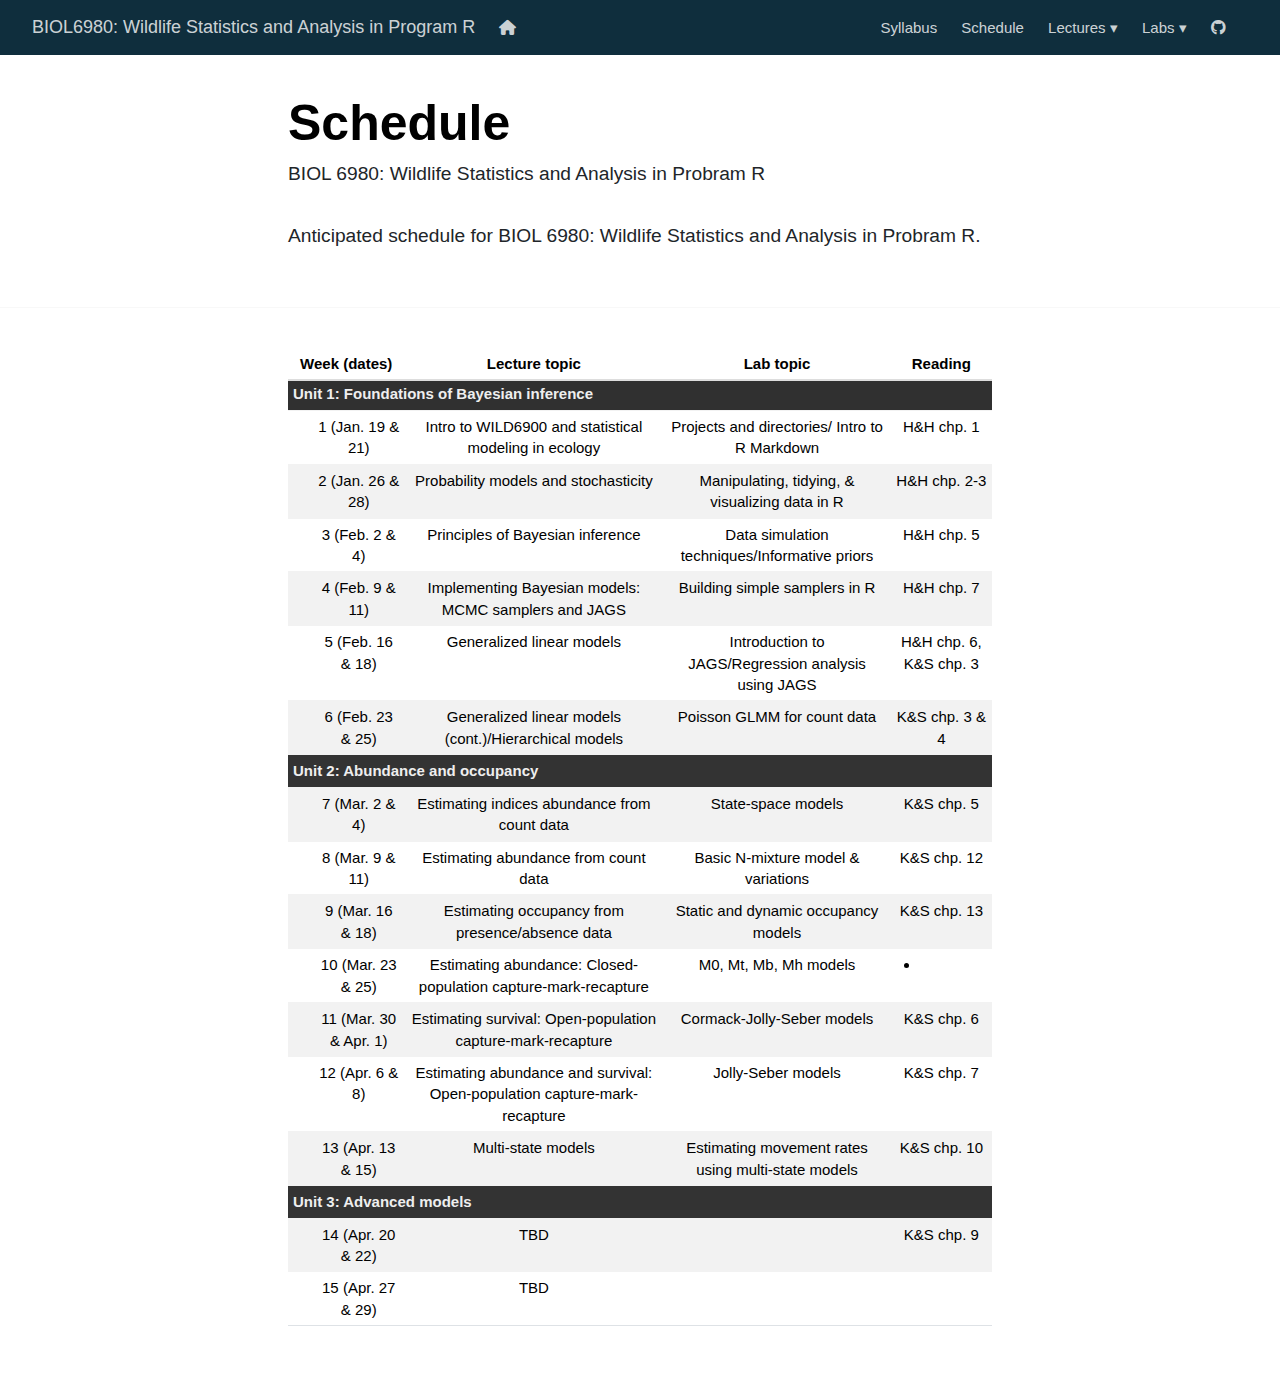
==== commit 6e4b3094: "Updates theme for site" ====
--- a/docs/schedule.html
+++ b/docs/schedule.html
@@ -2098,6 +2098,12353 @@
 
   </script>
 
+  <style type="text/css">
+  /* base variables */
+
+  /* Edit the CSS properties in this file to create a custom
+     Distill theme. Only edit values in the right column
+     for each row; values shown are the CSS defaults.
+     To return any property to the default,
+     you may set its value to: unset
+     All rows must end with a semi-colon.                      */
+
+  /* Optional: embed custom fonts here with `@import`          */
+  /* This must remain at the top of this file.                 */
+
+
+
+  html {
+    /*-- Main font sizes --*/
+    --title-size:      50px;
+    --body-size:       1.06rem;
+    --code-size:       14px;
+    --aside-size:      12px;
+    --fig-cap-size:    13px;
+    /*-- Main font colors --*/
+    --title-color:     #000000;
+    --header-color:    rgba(0, 0, 0, 0.8);
+    --body-color:      rgba(0, 0, 0, 0.8);
+    --aside-color:     rgba(0, 0, 0, 0.6);
+    --fig-cap-color:   rgba(0, 0, 0, 0.6);
+    /*-- Specify custom fonts ~~~ must be imported above   --*/
+    --heading-font:    sans-serif;
+    --mono-font:       monospace;
+    --body-font:       sans-serif;
+    --navbar-font:     sans-serif;  /* websites + blogs only */
+  }
+
+  /*-- ARTICLE METADATA --*/
+  d-byline {
+    --heading-size:    0.6rem;
+    --heading-color:   rgba(0, 0, 0, 0.5);
+    --body-size:       0.8rem;
+    --body-color:      rgba(0, 0, 0, 0.8);
+  }
+
+  /*-- ARTICLE TABLE OF CONTENTS --*/
+  .d-contents {
+    --heading-size:    18px;
+    --contents-size:   13px;
+  }
+
+  /*-- ARTICLE APPENDIX --*/
+  d-appendix {
+    --heading-size:    15px;
+    --heading-color:   rgba(0, 0, 0, 0.65);
+    --text-size:       0.8em;
+    --text-color:      rgba(0, 0, 0, 0.5);
+  }
+
+  /*-- WEBSITE HEADER + FOOTER --*/
+  /* These properties only apply to Distill sites and blogs  */
+
+  .distill-site-header {
+    --title-size:       18px;
+    --text-color:       rgba(255, 255, 255, 0.8);
+    --text-size:        15px;
+    --hover-color:      white;
+    --bkgd-color:       #0F2E3D;
+  }
+
+  .distill-site-footer {
+    --text-color:       rgba(255, 255, 255, 0.8);
+    --text-size:        15px;
+    --hover-color:      white;
+    --bkgd-color:       #0F2E3D;
+  }
+
+  /*-- Additional custom styles --*/
+  /* Add any additional CSS rules below                      */
+  </style>
+  <style type="text/css">@charset "UTF-8";
+  /*!
+   * Bootswatch v5.3.3 (https://bootswatch.com)
+   * Theme: flatly
+   * Copyright 2012-2024 Thomas Park
+   * Licensed under MIT
+   * Based on Bootstrap
+  */
+  /*!
+   * Bootstrap  v5.3.3 (https://getbootstrap.com/)
+   * Copyright 2011-2024 The Bootstrap Authors
+   * Licensed under MIT (https://github.com/twbs/bootstrap/blob/main/LICENSE)
+   */
+  @import url("https://fonts.googleapis.com/css2?family=Lato:ital,wght@0,400;0,700;1,400&display=swap");
+  :root,
+  [data-bs-theme=light] {
+    --bs-blue: #2c3e50;
+    --bs-indigo: #6610f2;
+    --bs-purple: #6f42c1;
+    --bs-pink: #e83e8c;
+    --bs-red: #e74c3c;
+    --bs-orange: #fd7e14;
+    --bs-yellow: #f39c12;
+    --bs-green: #18bc9c;
+    --bs-teal: #20c997;
+    --bs-cyan: #3498db;
+    --bs-black: #000;
+    --bs-white: #fff;
+    --bs-gray: #95a5a6;
+    --bs-gray-dark: #343a40;
+    --bs-gray-100: #f8f9fa;
+    --bs-gray-200: #ecf0f1;
+    --bs-gray-300: #dee2e6;
+    --bs-gray-400: #ced4da;
+    --bs-gray-500: #b4bcc2;
+    --bs-gray-600: #95a5a6;
+    --bs-gray-700: #7b8a8b;
+    --bs-gray-800: #343a40;
+    --bs-gray-900: #212529;
+    --bs-primary: #2c3e50;
+    --bs-secondary: #95a5a6;
+    --bs-success: #18bc9c;
+    --bs-info: #3498db;
+    --bs-warning: #f39c12;
+    --bs-danger: #e74c3c;
+    --bs-light: #ecf0f1;
+    --bs-dark: #7b8a8b;
+    --bs-primary-rgb: 44, 62, 80;
+    --bs-secondary-rgb: 149, 165, 166;
+    --bs-success-rgb: 24, 188, 156;
+    --bs-info-rgb: 52, 152, 219;
+    --bs-warning-rgb: 243, 156, 18;
+    --bs-danger-rgb: 231, 76, 60;
+    --bs-light-rgb: 236, 240, 241;
+    --bs-dark-rgb: 123, 138, 139;
+    --bs-primary-text-emphasis: #121920;
+    --bs-secondary-text-emphasis: #3c4242;
+    --bs-success-text-emphasis: #0a4b3e;
+    --bs-info-text-emphasis: #153d58;
+    --bs-warning-text-emphasis: #613e07;
+    --bs-danger-text-emphasis: #5c1e18;
+    --bs-light-text-emphasis: #7b8a8b;
+    --bs-dark-text-emphasis: #7b8a8b;
+    --bs-primary-bg-subtle: #d5d8dc;
+    --bs-secondary-bg-subtle: #eaeded;
+    --bs-success-bg-subtle: #d1f2eb;
+    --bs-info-bg-subtle: #d6eaf8;
+    --bs-warning-bg-subtle: #fdebd0;
+    --bs-danger-bg-subtle: #fadbd8;
+    --bs-light-bg-subtle: #fcfcfd;
+    --bs-dark-bg-subtle: #ced4da;
+    --bs-primary-border-subtle: #abb2b9;
+    --bs-secondary-border-subtle: #d5dbdb;
+    --bs-success-border-subtle: #a3e4d7;
+    --bs-info-border-subtle: #aed6f1;
+    --bs-warning-border-subtle: #fad7a0;
+    --bs-danger-border-subtle: #f5b7b1;
+    --bs-light-border-subtle: #ecf0f1;
+    --bs-dark-border-subtle: #b4bcc2;
+    --bs-white-rgb: 255, 255, 255;
+    --bs-black-rgb: 0, 0, 0;
+    --bs-font-sans-serif: Lato, -apple-system, BlinkMacSystemFont, "Segoe UI", Roboto, "Helvetica Neue", Arial, sans-serif, "Apple Color Emoji", "Segoe UI Emoji", "Segoe UI Symbol";
+    --bs-font-monospace: SFMono-Regular, Menlo, Monaco, Consolas, "Liberation Mono", "Courier New", monospace;
+    --bs-gradient: linear-gradient(180deg, rgba(255, 255, 255, 0.15), rgba(255, 255, 255, 0));
+    --bs-body-font-family: var(--bs-font-sans-serif);
+    --bs-body-font-size: 1rem;
+    --bs-body-font-weight: 400;
+    --bs-body-line-height: 1.5;
+    --bs-body-color: #212529;
+    --bs-body-color-rgb: 33, 37, 41;
+    --bs-body-bg: #fff;
+    --bs-body-bg-rgb: 255, 255, 255;
+    --bs-emphasis-color: #000;
+    --bs-emphasis-color-rgb: 0, 0, 0;
+    --bs-secondary-color: rgba(33, 37, 41, 0.75);
+    --bs-secondary-color-rgb: 33, 37, 41;
+    --bs-secondary-bg: #ecf0f1;
+    --bs-secondary-bg-rgb: 236, 240, 241;
+    --bs-tertiary-color: rgba(33, 37, 41, 0.5);
+    --bs-tertiary-color-rgb: 33, 37, 41;
+    --bs-tertiary-bg: #f8f9fa;
+    --bs-tertiary-bg-rgb: 248, 249, 250;
+    --bs-heading-color: inherit;
+    --bs-link-color: #18bc9c;
+    --bs-link-color-rgb: 24, 188, 156;
+    --bs-link-decoration: underline;
+    --bs-link-hover-color: #13967d;
+    --bs-link-hover-color-rgb: 19, 150, 125;
+    --bs-code-color: #e83e8c;
+    --bs-highlight-color: #212529;
+    --bs-highlight-bg: #fdebd0;
+    --bs-border-width: 1px;
+    --bs-border-style: solid;
+    --bs-border-color: #dee2e6;
+    --bs-border-color-translucent: rgba(0, 0, 0, 0.175);
+    --bs-border-radius: 0.375rem;
+    --bs-border-radius-sm: 0.25rem;
+    --bs-border-radius-lg: 0.5rem;
+    --bs-border-radius-xl: 1rem;
+    --bs-border-radius-xxl: 2rem;
+    --bs-border-radius-2xl: var(--bs-border-radius-xxl);
+    --bs-border-radius-pill: 50rem;
+    --bs-box-shadow: 0 0.5rem 1rem rgba(0, 0, 0, 0.15);
+    --bs-box-shadow-sm: 0 0.125rem 0.25rem rgba(0, 0, 0, 0.075);
+    --bs-box-shadow-lg: 0 1rem 3rem rgba(0, 0, 0, 0.175);
+    --bs-box-shadow-inset: inset 0 1px 2px rgba(0, 0, 0, 0.075);
+    --bs-focus-ring-width: 0.25rem;
+    --bs-focus-ring-opacity: 0.25;
+    --bs-focus-ring-color: rgba(44, 62, 80, 0.25);
+    --bs-form-valid-color: #18bc9c;
+    --bs-form-valid-border-color: #18bc9c;
+    --bs-form-invalid-color: #e74c3c;
+    --bs-form-invalid-border-color: #e74c3c;
+  }
+
+  [data-bs-theme=dark] {
+    color-scheme: dark;
+    --bs-body-color: #dee2e6;
+    --bs-body-color-rgb: 222, 226, 230;
+    --bs-body-bg: #212529;
+    --bs-body-bg-rgb: 33, 37, 41;
+    --bs-emphasis-color: #fff;
+    --bs-emphasis-color-rgb: 255, 255, 255;
+    --bs-secondary-color: rgba(222, 226, 230, 0.75);
+    --bs-secondary-color-rgb: 222, 226, 230;
+    --bs-secondary-bg: #343a40;
+    --bs-secondary-bg-rgb: 52, 58, 64;
+    --bs-tertiary-color: rgba(222, 226, 230, 0.5);
+    --bs-tertiary-color-rgb: 222, 226, 230;
+    --bs-tertiary-bg: #2b3035;
+    --bs-tertiary-bg-rgb: 43, 48, 53;
+    --bs-primary-text-emphasis: #808b96;
+    --bs-secondary-text-emphasis: #bfc9ca;
+    --bs-success-text-emphasis: #74d7c4;
+    --bs-info-text-emphasis: #85c1e9;
+    --bs-warning-text-emphasis: #f8c471;
+    --bs-danger-text-emphasis: #f1948a;
+    --bs-light-text-emphasis: #f8f9fa;
+    --bs-dark-text-emphasis: #dee2e6;
+    --bs-primary-bg-subtle: #090c10;
+    --bs-secondary-bg-subtle: #1e2121;
+    --bs-success-bg-subtle: #05261f;
+    --bs-info-bg-subtle: #0a1e2c;
+    --bs-warning-bg-subtle: #311f04;
+    --bs-danger-bg-subtle: #2e0f0c;
+    --bs-light-bg-subtle: #343a40;
+    --bs-dark-bg-subtle: #1a1d20;
+    --bs-primary-border-subtle: #1a2530;
+    --bs-secondary-border-subtle: #596364;
+    --bs-success-border-subtle: #0e715e;
+    --bs-info-border-subtle: #1f5b83;
+    --bs-warning-border-subtle: #925e0b;
+    --bs-danger-border-subtle: #8b2e24;
+    --bs-light-border-subtle: #7b8a8b;
+    --bs-dark-border-subtle: #343a40;
+    --bs-heading-color: inherit;
+    --bs-link-color: #808b96;
+    --bs-link-hover-color: #99a2ab;
+    --bs-link-color-rgb: 128, 139, 150;
+    --bs-link-hover-color-rgb: 153, 162, 171;
+    --bs-code-color: #f18bba;
+    --bs-highlight-color: #dee2e6;
+    --bs-highlight-bg: #613e07;
+    --bs-border-color: #7b8a8b;
+    --bs-border-color-translucent: rgba(255, 255, 255, 0.15);
+    --bs-form-valid-color: #74d7c4;
+    --bs-form-valid-border-color: #74d7c4;
+    --bs-form-invalid-color: #f1948a;
+    --bs-form-invalid-border-color: #f1948a;
+  }
+
+  *,
+  *::before,
+  *::after {
+    box-sizing: border-box;
+  }
+
+  @media (prefers-reduced-motion: no-preference) {
+    :root {
+      scroll-behavior: smooth;
+    }
+  }
+
+  body {
+    margin: 0;
+    font-family: var(--bs-body-font-family);
+    font-size: var(--bs-body-font-size);
+    font-weight: var(--bs-body-font-weight);
+    line-height: var(--bs-body-line-height);
+    color: var(--bs-body-color);
+    text-align: var(--bs-body-text-align);
+    background-color: var(--bs-body-bg);
+    -webkit-text-size-adjust: 100%;
+    -webkit-tap-highlight-color: rgba(0, 0, 0, 0);
+  }
+
+  hr {
+    margin: 1rem 0;
+    color: inherit;
+    border: 0;
+    border-top: var(--bs-border-width) solid;
+    opacity: 0.25;
+  }
+
+  h6, .h6, h5, .h5, h4, .h4, h3, .h3, h2, .h2, h1, .h1 {
+    margin-top: 0;
+    margin-bottom: 0.5rem;
+    font-weight: 500;
+    line-height: 1.2;
+    color: var(--bs-heading-color);
+  }
+
+  h1, .h1 {
+    font-size: calc(1.425rem + 2.1vw);
+  }
+  @media (min-width: 1200px) {
+    h1, .h1 {
+      font-size: 3rem;
+    }
+  }
+
+  h2, .h2 {
+    font-size: calc(1.375rem + 1.5vw);
+  }
+  @media (min-width: 1200px) {
+    h2, .h2 {
+      font-size: 2.5rem;
+    }
+  }
+
+  h3, .h3 {
+    font-size: calc(1.325rem + 0.9vw);
+  }
+  @media (min-width: 1200px) {
+    h3, .h3 {
+      font-size: 2rem;
+    }
+  }
+
+  h4, .h4 {
+    font-size: calc(1.275rem + 0.3vw);
+  }
+  @media (min-width: 1200px) {
+    h4, .h4 {
+      font-size: 1.5rem;
+    }
+  }
+
+  h5, .h5 {
+    font-size: 1.25rem;
+  }
+
+  h6, .h6 {
+    font-size: 1rem;
+  }
+
+  p {
+    margin-top: 0;
+    margin-bottom: 1rem;
+  }
+
+  abbr[title] {
+    -webkit-text-decoration: underline dotted;
+    text-decoration: underline dotted;
+    cursor: help;
+    -webkit-text-decoration-skip-ink: none;
+    text-decoration-skip-ink: none;
+  }
+
+  address {
+    margin-bottom: 1rem;
+    font-style: normal;
+    line-height: inherit;
+  }
+
+  ol,
+  ul {
+    padding-left: 2rem;
+  }
+
+  ol,
+  ul,
+  dl {
+    margin-top: 0;
+    margin-bottom: 1rem;
+  }
+
+  ol ol,
+  ul ul,
+  ol ul,
+  ul ol {
+    margin-bottom: 0;
+  }
+
+  dt {
+    font-weight: 700;
+  }
+
+  dd {
+    margin-bottom: 0.5rem;
+    margin-left: 0;
+  }
+
+  blockquote {
+    margin: 0 0 1rem;
+  }
+
+  b,
+  strong {
+    font-weight: bolder;
+  }
+
+  small, .small {
+    font-size: 0.875em;
+  }
+
+  mark, .mark {
+    padding: 0.1875em;
+    color: var(--bs-highlight-color);
+    background-color: var(--bs-highlight-bg);
+  }
+
+  sub,
+  sup {
+    position: relative;
+    font-size: 0.75em;
+    line-height: 0;
+    vertical-align: baseline;
+  }
+
+  sub {
+    bottom: -0.25em;
+  }
+
+  sup {
+    top: -0.5em;
+  }
+
+  a {
+    color: rgba(var(--bs-link-color-rgb), var(--bs-link-opacity, 1));
+    text-decoration: underline;
+  }
+  a:hover {
+    --bs-link-color-rgb: var(--bs-link-hover-color-rgb);
+  }
+
+  a:not([href]):not([class]), a:not([href]):not([class]):hover {
+    color: inherit;
+    text-decoration: none;
+  }
+
+  pre,
+  code,
+  kbd,
+  samp {
+    font-family: var(--bs-font-monospace);
+    font-size: 1em;
+  }
+
+  pre {
+    display: block;
+    margin-top: 0;
+    margin-bottom: 1rem;
+    overflow: auto;
+    font-size: 0.875em;
+  }
+  pre code {
+    font-size: inherit;
+    color: inherit;
+    word-break: normal;
+  }
+
+  code {
+    font-size: 0.875em;
+    color: var(--bs-code-color);
+    word-wrap: break-word;
+  }
+  a > code {
+    color: inherit;
+  }
+
+  kbd {
+    padding: 0.1875rem 0.375rem;
+    font-size: 0.875em;
+    color: var(--bs-body-bg);
+    background-color: var(--bs-body-color);
+    border-radius: 0.25rem;
+  }
+  kbd kbd {
+    padding: 0;
+    font-size: 1em;
+  }
+
+  figure {
+    margin: 0 0 1rem;
+  }
+
+  img,
+  svg {
+    vertical-align: middle;
+  }
+
+  table {
+    caption-side: bottom;
+    border-collapse: collapse;
+  }
+
+  caption {
+    padding-top: 0.5rem;
+    padding-bottom: 0.5rem;
+    color: var(--bs-secondary-color);
+    text-align: left;
+  }
+
+  th {
+    text-align: inherit;
+    text-align: -webkit-match-parent;
+  }
+
+  thead,
+  tbody,
+  tfoot,
+  tr,
+  td,
+  th {
+    border-color: inherit;
+    border-style: solid;
+    border-width: 0;
+  }
+
+  label {
+    display: inline-block;
+  }
+
+  button {
+    border-radius: 0;
+  }
+
+  button:focus:not(:focus-visible) {
+    outline: 0;
+  }
+
+  input,
+  button,
+  select,
+  optgroup,
+  textarea {
+    margin: 0;
+    font-family: inherit;
+    font-size: inherit;
+    line-height: inherit;
+  }
+
+  button,
+  select {
+    text-transform: none;
+  }
+
+  [role=button] {
+    cursor: pointer;
+  }
+
+  select {
+    word-wrap: normal;
+  }
+  select:disabled {
+    opacity: 1;
+  }
+
+  [list]:not([type=date]):not([type=datetime-local]):not([type=month]):not([type=week]):not([type=time])::-webkit-calendar-picker-indicator {
+    display: none !important;
+  }
+
+  button,
+  [type=button],
+  [type=reset],
+  [type=submit] {
+    -webkit-appearance: button;
+  }
+  button:not(:disabled),
+  [type=button]:not(:disabled),
+  [type=reset]:not(:disabled),
+  [type=submit]:not(:disabled) {
+    cursor: pointer;
+  }
+
+  ::-moz-focus-inner {
+    padding: 0;
+    border-style: none;
+  }
+
+  textarea {
+    resize: vertical;
+  }
+
+  fieldset {
+    min-width: 0;
+    padding: 0;
+    margin: 0;
+    border: 0;
+  }
+
+  legend {
+    float: left;
+    width: 100%;
+    padding: 0;
+    margin-bottom: 0.5rem;
+    font-size: calc(1.275rem + 0.3vw);
+    line-height: inherit;
+  }
+  @media (min-width: 1200px) {
+    legend {
+      font-size: 1.5rem;
+    }
+  }
+  legend + * {
+    clear: left;
+  }
+
+  ::-webkit-datetime-edit-fields-wrapper,
+  ::-webkit-datetime-edit-text,
+  ::-webkit-datetime-edit-minute,
+  ::-webkit-datetime-edit-hour-field,
+  ::-webkit-datetime-edit-day-field,
+  ::-webkit-datetime-edit-month-field,
+  ::-webkit-datetime-edit-year-field {
+    padding: 0;
+  }
+
+  ::-webkit-inner-spin-button {
+    height: auto;
+  }
+
+  [type=search] {
+    -webkit-appearance: textfield;
+    outline-offset: -2px;
+  }
+
+  /* rtl:raw:
+  [type="tel"],
+  [type="url"],
+  [type="email"],
+  [type="number"] {
+    direction: ltr;
+  }
+  */
+  ::-webkit-search-decoration {
+    -webkit-appearance: none;
+  }
+
+  ::-webkit-color-swatch-wrapper {
+    padding: 0;
+  }
+
+  ::-webkit-file-upload-button {
+    font: inherit;
+    -webkit-appearance: button;
+  }
+
+  ::file-selector-button {
+    font: inherit;
+    -webkit-appearance: button;
+  }
+
+  output {
+    display: inline-block;
+  }
+
+  iframe {
+    border: 0;
+  }
+
+  summary {
+    display: list-item;
+    cursor: pointer;
+  }
+
+  progress {
+    vertical-align: baseline;
+  }
+
+  [hidden] {
+    display: none !important;
+  }
+
+  .lead {
+    font-size: 1.25rem;
+    font-weight: 300;
+  }
+
+  .display-1 {
+    font-size: calc(1.625rem + 4.5vw);
+    font-weight: 300;
+    line-height: 1.2;
+  }
+  @media (min-width: 1200px) {
+    .display-1 {
+      font-size: 5rem;
+    }
+  }
+
+  .display-2 {
+    font-size: calc(1.575rem + 3.9vw);
+    font-weight: 300;
+    line-height: 1.2;
+  }
+  @media (min-width: 1200px) {
+    .display-2 {
+      font-size: 4.5rem;
+    }
+  }
+
+  .display-3 {
+    font-size: calc(1.525rem + 3.3vw);
+    font-weight: 300;
+    line-height: 1.2;
+  }
+  @media (min-width: 1200px) {
+    .display-3 {
+      font-size: 4rem;
+    }
+  }
+
+  .display-4 {
+    font-size: calc(1.475rem + 2.7vw);
+    font-weight: 300;
+    line-height: 1.2;
+  }
+  @media (min-width: 1200px) {
+    .display-4 {
+      font-size: 3.5rem;
+    }
+  }
+
+  .display-5 {
+    font-size: calc(1.425rem + 2.1vw);
+    font-weight: 300;
+    line-height: 1.2;
+  }
+  @media (min-width: 1200px) {
+    .display-5 {
+      font-size: 3rem;
+    }
+  }
+
+  .display-6 {
+    font-size: calc(1.375rem + 1.5vw);
+    font-weight: 300;
+    line-height: 1.2;
+  }
+  @media (min-width: 1200px) {
+    .display-6 {
+      font-size: 2.5rem;
+    }
+  }
+
+  .list-unstyled {
+    padding-left: 0;
+    list-style: none;
+  }
+
+  .list-inline {
+    padding-left: 0;
+    list-style: none;
+  }
+
+  .list-inline-item {
+    display: inline-block;
+  }
+  .list-inline-item:not(:last-child) {
+    margin-right: 0.5rem;
+  }
+
+  .initialism {
+    font-size: 0.875em;
+    text-transform: uppercase;
+  }
+
+  .blockquote {
+    margin-bottom: 1rem;
+    font-size: 1.25rem;
+  }
+  .blockquote > :last-child {
+    margin-bottom: 0;
+  }
+
+  .blockquote-footer {
+    margin-top: -1rem;
+    margin-bottom: 1rem;
+    font-size: 0.875em;
+    color: #95a5a6;
+  }
+  .blockquote-footer::before {
+    content: "— ";
+  }
+
+  .img-fluid {
+    max-width: 100%;
+    height: auto;
+  }
+
+  .img-thumbnail {
+    padding: 0.25rem;
+    background-color: var(--bs-body-bg);
+    border: var(--bs-border-width) solid var(--bs-border-color);
+    border-radius: var(--bs-border-radius);
+    max-width: 100%;
+    height: auto;
+  }
+
+  .figure {
+    display: inline-block;
+  }
+
+  .figure-img {
+    margin-bottom: 0.5rem;
+    line-height: 1;
+  }
+
+  .figure-caption {
+    font-size: 0.875em;
+    color: var(--bs-secondary-color);
+  }
+
+  .container,
+  .container-fluid,
+  .container-xxl,
+  .container-xl,
+  .container-lg,
+  .container-md,
+  .container-sm {
+    --bs-gutter-x: 1.5rem;
+    --bs-gutter-y: 0;
+    width: 100%;
+    padding-right: calc(var(--bs-gutter-x) * 0.5);
+    padding-left: calc(var(--bs-gutter-x) * 0.5);
+    margin-right: auto;
+    margin-left: auto;
+  }
+
+  @media (min-width: 576px) {
+    .container-sm, .container {
+      max-width: 540px;
+    }
+  }
+  @media (min-width: 768px) {
+    .container-md, .container-sm, .container {
+      max-width: 720px;
+    }
+  }
+  @media (min-width: 992px) {
+    .container-lg, .container-md, .container-sm, .container {
+      max-width: 960px;
+    }
+  }
+  @media (min-width: 1200px) {
+    .container-xl, .container-lg, .container-md, .container-sm, .container {
+      max-width: 1140px;
+    }
+  }
+  @media (min-width: 1400px) {
+    .container-xxl, .container-xl, .container-lg, .container-md, .container-sm, .container {
+      max-width: 1320px;
+    }
+  }
+  :root {
+    --bs-breakpoint-xs: 0;
+    --bs-breakpoint-sm: 576px;
+    --bs-breakpoint-md: 768px;
+    --bs-breakpoint-lg: 992px;
+    --bs-breakpoint-xl: 1200px;
+    --bs-breakpoint-xxl: 1400px;
+  }
+
+  .row {
+    --bs-gutter-x: 1.5rem;
+    --bs-gutter-y: 0;
+    display: flex;
+    flex-wrap: wrap;
+    margin-top: calc(-1 * var(--bs-gutter-y));
+    margin-right: calc(-0.5 * var(--bs-gutter-x));
+    margin-left: calc(-0.5 * var(--bs-gutter-x));
+  }
+  .row > * {
+    flex-shrink: 0;
+    width: 100%;
+    max-width: 100%;
+    padding-right: calc(var(--bs-gutter-x) * 0.5);
+    padding-left: calc(var(--bs-gutter-x) * 0.5);
+    margin-top: var(--bs-gutter-y);
+  }
+
+  .col {
+    flex: 1 0 0%;
+  }
+
+  .row-cols-auto > * {
+    flex: 0 0 auto;
+    width: auto;
+  }
+
+  .row-cols-1 > * {
+    flex: 0 0 auto;
+    width: 100%;
+  }
+
+  .row-cols-2 > * {
+    flex: 0 0 auto;
+    width: 50%;
+  }
+
+  .row-cols-3 > * {
+    flex: 0 0 auto;
+    width: 33.33333333%;
+  }
+
+  .row-cols-4 > * {
+    flex: 0 0 auto;
+    width: 25%;
+  }
+
+  .row-cols-5 > * {
+    flex: 0 0 auto;
+    width: 20%;
+  }
+
+  .row-cols-6 > * {
+    flex: 0 0 auto;
+    width: 16.66666667%;
+  }
+
+  .col-auto {
+    flex: 0 0 auto;
+    width: auto;
+  }
+
+  .col-1 {
+    flex: 0 0 auto;
+    width: 8.33333333%;
+  }
+
+  .col-2 {
+    flex: 0 0 auto;
+    width: 16.66666667%;
+  }
+
+  .col-3 {
+    flex: 0 0 auto;
+    width: 25%;
+  }
+
+  .col-4 {
+    flex: 0 0 auto;
+    width: 33.33333333%;
+  }
+
+  .col-5 {
+    flex: 0 0 auto;
+    width: 41.66666667%;
+  }
+
+  .col-6 {
+    flex: 0 0 auto;
+    width: 50%;
+  }
+
+  .col-7 {
+    flex: 0 0 auto;
+    width: 58.33333333%;
+  }
+
+  .col-8 {
+    flex: 0 0 auto;
+    width: 66.66666667%;
+  }
+
+  .col-9 {
+    flex: 0 0 auto;
+    width: 75%;
+  }
+
+  .col-10 {
+    flex: 0 0 auto;
+    width: 83.33333333%;
+  }
+
+  .col-11 {
+    flex: 0 0 auto;
+    width: 91.66666667%;
+  }
+
+  .col-12 {
+    flex: 0 0 auto;
+    width: 100%;
+  }
+
+  .offset-1 {
+    margin-left: 8.33333333%;
+  }
+
+  .offset-2 {
+    margin-left: 16.66666667%;
+  }
+
+  .offset-3 {
+    margin-left: 25%;
+  }
+
+  .offset-4 {
+    margin-left: 33.33333333%;
+  }
+
+  .offset-5 {
+    margin-left: 41.66666667%;
+  }
+
+  .offset-6 {
+    margin-left: 50%;
+  }
+
+  .offset-7 {
+    margin-left: 58.33333333%;
+  }
+
+  .offset-8 {
+    margin-left: 66.66666667%;
+  }
+
+  .offset-9 {
+    margin-left: 75%;
+  }
+
+  .offset-10 {
+    margin-left: 83.33333333%;
+  }
+
+  .offset-11 {
+    margin-left: 91.66666667%;
+  }
+
+  .g-0,
+  .gx-0 {
+    --bs-gutter-x: 0;
+  }
+
+  .g-0,
+  .gy-0 {
+    --bs-gutter-y: 0;
+  }
+
+  .g-1,
+  .gx-1 {
+    --bs-gutter-x: 0.25rem;
+  }
+
+  .g-1,
+  .gy-1 {
+    --bs-gutter-y: 0.25rem;
+  }
+
+  .g-2,
+  .gx-2 {
+    --bs-gutter-x: 0.5rem;
+  }
+
+  .g-2,
+  .gy-2 {
+    --bs-gutter-y: 0.5rem;
+  }
+
+  .g-3,
+  .gx-3 {
+    --bs-gutter-x: 1rem;
+  }
+
+  .g-3,
+  .gy-3 {
+    --bs-gutter-y: 1rem;
+  }
+
+  .g-4,
+  .gx-4 {
+    --bs-gutter-x: 1.5rem;
+  }
+
+  .g-4,
+  .gy-4 {
+    --bs-gutter-y: 1.5rem;
+  }
+
+  .g-5,
+  .gx-5 {
+    --bs-gutter-x: 3rem;
+  }
+
+  .g-5,
+  .gy-5 {
+    --bs-gutter-y: 3rem;
+  }
+
+  @media (min-width: 576px) {
+    .col-sm {
+      flex: 1 0 0%;
+    }
+    .row-cols-sm-auto > * {
+      flex: 0 0 auto;
+      width: auto;
+    }
+    .row-cols-sm-1 > * {
+      flex: 0 0 auto;
+      width: 100%;
+    }
+    .row-cols-sm-2 > * {
+      flex: 0 0 auto;
+      width: 50%;
+    }
+    .row-cols-sm-3 > * {
+      flex: 0 0 auto;
+      width: 33.33333333%;
+    }
+    .row-cols-sm-4 > * {
+      flex: 0 0 auto;
+      width: 25%;
+    }
+    .row-cols-sm-5 > * {
+      flex: 0 0 auto;
+      width: 20%;
+    }
+    .row-cols-sm-6 > * {
+      flex: 0 0 auto;
+      width: 16.66666667%;
+    }
+    .col-sm-auto {
+      flex: 0 0 auto;
+      width: auto;
+    }
+    .col-sm-1 {
+      flex: 0 0 auto;
+      width: 8.33333333%;
+    }
+    .col-sm-2 {
+      flex: 0 0 auto;
+      width: 16.66666667%;
+    }
+    .col-sm-3 {
+      flex: 0 0 auto;
+      width: 25%;
+    }
+    .col-sm-4 {
+      flex: 0 0 auto;
+      width: 33.33333333%;
+    }
+    .col-sm-5 {
+      flex: 0 0 auto;
+      width: 41.66666667%;
+    }
+    .col-sm-6 {
+      flex: 0 0 auto;
+      width: 50%;
+    }
+    .col-sm-7 {
+      flex: 0 0 auto;
+      width: 58.33333333%;
+    }
+    .col-sm-8 {
+      flex: 0 0 auto;
+      width: 66.66666667%;
+    }
+    .col-sm-9 {
+      flex: 0 0 auto;
+      width: 75%;
+    }
+    .col-sm-10 {
+      flex: 0 0 auto;
+      width: 83.33333333%;
+    }
+    .col-sm-11 {
+      flex: 0 0 auto;
+      width: 91.66666667%;
+    }
+    .col-sm-12 {
+      flex: 0 0 auto;
+      width: 100%;
+    }
+    .offset-sm-0 {
+      margin-left: 0;
+    }
+    .offset-sm-1 {
+      margin-left: 8.33333333%;
+    }
+    .offset-sm-2 {
+      margin-left: 16.66666667%;
+    }
+    .offset-sm-3 {
+      margin-left: 25%;
+    }
+    .offset-sm-4 {
+      margin-left: 33.33333333%;
+    }
+    .offset-sm-5 {
+      margin-left: 41.66666667%;
+    }
+    .offset-sm-6 {
+      margin-left: 50%;
+    }
+    .offset-sm-7 {
+      margin-left: 58.33333333%;
+    }
+    .offset-sm-8 {
+      margin-left: 66.66666667%;
+    }
+    .offset-sm-9 {
+      margin-left: 75%;
+    }
+    .offset-sm-10 {
+      margin-left: 83.33333333%;
+    }
+    .offset-sm-11 {
+      margin-left: 91.66666667%;
+    }
+    .g-sm-0,
+    .gx-sm-0 {
+      --bs-gutter-x: 0;
+    }
+    .g-sm-0,
+    .gy-sm-0 {
+      --bs-gutter-y: 0;
+    }
+    .g-sm-1,
+    .gx-sm-1 {
+      --bs-gutter-x: 0.25rem;
+    }
+    .g-sm-1,
+    .gy-sm-1 {
+      --bs-gutter-y: 0.25rem;
+    }
+    .g-sm-2,
+    .gx-sm-2 {
+      --bs-gutter-x: 0.5rem;
+    }
+    .g-sm-2,
+    .gy-sm-2 {
+      --bs-gutter-y: 0.5rem;
+    }
+    .g-sm-3,
+    .gx-sm-3 {
+      --bs-gutter-x: 1rem;
+    }
+    .g-sm-3,
+    .gy-sm-3 {
+      --bs-gutter-y: 1rem;
+    }
+    .g-sm-4,
+    .gx-sm-4 {
+      --bs-gutter-x: 1.5rem;
+    }
+    .g-sm-4,
+    .gy-sm-4 {
+      --bs-gutter-y: 1.5rem;
+    }
+    .g-sm-5,
+    .gx-sm-5 {
+      --bs-gutter-x: 3rem;
+    }
+    .g-sm-5,
+    .gy-sm-5 {
+      --bs-gutter-y: 3rem;
+    }
+  }
+  @media (min-width: 768px) {
+    .col-md {
+      flex: 1 0 0%;
+    }
+    .row-cols-md-auto > * {
+      flex: 0 0 auto;
+      width: auto;
+    }
+    .row-cols-md-1 > * {
+      flex: 0 0 auto;
+      width: 100%;
+    }
+    .row-cols-md-2 > * {
+      flex: 0 0 auto;
+      width: 50%;
+    }
+    .row-cols-md-3 > * {
+      flex: 0 0 auto;
+      width: 33.33333333%;
+    }
+    .row-cols-md-4 > * {
+      flex: 0 0 auto;
+      width: 25%;
+    }
+    .row-cols-md-5 > * {
+      flex: 0 0 auto;
+      width: 20%;
+    }
+    .row-cols-md-6 > * {
+      flex: 0 0 auto;
+      width: 16.66666667%;
+    }
+    .col-md-auto {
+      flex: 0 0 auto;
+      width: auto;
+    }
+    .col-md-1 {
+      flex: 0 0 auto;
+      width: 8.33333333%;
+    }
+    .col-md-2 {
+      flex: 0 0 auto;
+      width: 16.66666667%;
+    }
+    .col-md-3 {
+      flex: 0 0 auto;
+      width: 25%;
+    }
+    .col-md-4 {
+      flex: 0 0 auto;
+      width: 33.33333333%;
+    }
+    .col-md-5 {
+      flex: 0 0 auto;
+      width: 41.66666667%;
+    }
+    .col-md-6 {
+      flex: 0 0 auto;
+      width: 50%;
+    }
+    .col-md-7 {
+      flex: 0 0 auto;
+      width: 58.33333333%;
+    }
+    .col-md-8 {
+      flex: 0 0 auto;
+      width: 66.66666667%;
+    }
+    .col-md-9 {
+      flex: 0 0 auto;
+      width: 75%;
+    }
+    .col-md-10 {
+      flex: 0 0 auto;
+      width: 83.33333333%;
+    }
+    .col-md-11 {
+      flex: 0 0 auto;
+      width: 91.66666667%;
+    }
+    .col-md-12 {
+      flex: 0 0 auto;
+      width: 100%;
+    }
+    .offset-md-0 {
+      margin-left: 0;
+    }
+    .offset-md-1 {
+      margin-left: 8.33333333%;
+    }
+    .offset-md-2 {
+      margin-left: 16.66666667%;
+    }
+    .offset-md-3 {
+      margin-left: 25%;
+    }
+    .offset-md-4 {
+      margin-left: 33.33333333%;
+    }
+    .offset-md-5 {
+      margin-left: 41.66666667%;
+    }
+    .offset-md-6 {
+      margin-left: 50%;
+    }
+    .offset-md-7 {
+      margin-left: 58.33333333%;
+    }
+    .offset-md-8 {
+      margin-left: 66.66666667%;
+    }
+    .offset-md-9 {
+      margin-left: 75%;
+    }
+    .offset-md-10 {
+      margin-left: 83.33333333%;
+    }
+    .offset-md-11 {
+      margin-left: 91.66666667%;
+    }
+    .g-md-0,
+    .gx-md-0 {
+      --bs-gutter-x: 0;
+    }
+    .g-md-0,
+    .gy-md-0 {
+      --bs-gutter-y: 0;
+    }
+    .g-md-1,
+    .gx-md-1 {
+      --bs-gutter-x: 0.25rem;
+    }
+    .g-md-1,
+    .gy-md-1 {
+      --bs-gutter-y: 0.25rem;
+    }
+    .g-md-2,
+    .gx-md-2 {
+      --bs-gutter-x: 0.5rem;
+    }
+    .g-md-2,
+    .gy-md-2 {
+      --bs-gutter-y: 0.5rem;
+    }
+    .g-md-3,
+    .gx-md-3 {
+      --bs-gutter-x: 1rem;
+    }
+    .g-md-3,
+    .gy-md-3 {
+      --bs-gutter-y: 1rem;
+    }
+    .g-md-4,
+    .gx-md-4 {
+      --bs-gutter-x: 1.5rem;
+    }
+    .g-md-4,
+    .gy-md-4 {
+      --bs-gutter-y: 1.5rem;
+    }
+    .g-md-5,
+    .gx-md-5 {
+      --bs-gutter-x: 3rem;
+    }
+    .g-md-5,
+    .gy-md-5 {
+      --bs-gutter-y: 3rem;
+    }
+  }
+  @media (min-width: 992px) {
+    .col-lg {
+      flex: 1 0 0%;
+    }
+    .row-cols-lg-auto > * {
+      flex: 0 0 auto;
+      width: auto;
+    }
+    .row-cols-lg-1 > * {
+      flex: 0 0 auto;
+      width: 100%;
+    }
+    .row-cols-lg-2 > * {
+      flex: 0 0 auto;
+      width: 50%;
+    }
+    .row-cols-lg-3 > * {
+      flex: 0 0 auto;
+      width: 33.33333333%;
+    }
+    .row-cols-lg-4 > * {
+      flex: 0 0 auto;
+      width: 25%;
+    }
+    .row-cols-lg-5 > * {
+      flex: 0 0 auto;
+      width: 20%;
+    }
+    .row-cols-lg-6 > * {
+      flex: 0 0 auto;
+      width: 16.66666667%;
+    }
+    .col-lg-auto {
+      flex: 0 0 auto;
+      width: auto;
+    }
+    .col-lg-1 {
+      flex: 0 0 auto;
+      width: 8.33333333%;
+    }
+    .col-lg-2 {
+      flex: 0 0 auto;
+      width: 16.66666667%;
+    }
+    .col-lg-3 {
+      flex: 0 0 auto;
+      width: 25%;
+    }
+    .col-lg-4 {
+      flex: 0 0 auto;
+      width: 33.33333333%;
+    }
+    .col-lg-5 {
+      flex: 0 0 auto;
+      width: 41.66666667%;
+    }
+    .col-lg-6 {
+      flex: 0 0 auto;
+      width: 50%;
+    }
+    .col-lg-7 {
+      flex: 0 0 auto;
+      width: 58.33333333%;
+    }
+    .col-lg-8 {
+      flex: 0 0 auto;
+      width: 66.66666667%;
+    }
+    .col-lg-9 {
+      flex: 0 0 auto;
+      width: 75%;
+    }
+    .col-lg-10 {
+      flex: 0 0 auto;
+      width: 83.33333333%;
+    }
+    .col-lg-11 {
+      flex: 0 0 auto;
+      width: 91.66666667%;
+    }
+    .col-lg-12 {
+      flex: 0 0 auto;
+      width: 100%;
+    }
+    .offset-lg-0 {
+      margin-left: 0;
+    }
+    .offset-lg-1 {
+      margin-left: 8.33333333%;
+    }
+    .offset-lg-2 {
+      margin-left: 16.66666667%;
+    }
+    .offset-lg-3 {
+      margin-left: 25%;
+    }
+    .offset-lg-4 {
+      margin-left: 33.33333333%;
+    }
+    .offset-lg-5 {
+      margin-left: 41.66666667%;
+    }
+    .offset-lg-6 {
+      margin-left: 50%;
+    }
+    .offset-lg-7 {
+      margin-left: 58.33333333%;
+    }
+    .offset-lg-8 {
+      margin-left: 66.66666667%;
+    }
+    .offset-lg-9 {
+      margin-left: 75%;
+    }
+    .offset-lg-10 {
+      margin-left: 83.33333333%;
+    }
+    .offset-lg-11 {
+      margin-left: 91.66666667%;
+    }
+    .g-lg-0,
+    .gx-lg-0 {
+      --bs-gutter-x: 0;
+    }
+    .g-lg-0,
+    .gy-lg-0 {
+      --bs-gutter-y: 0;
+    }
+    .g-lg-1,
+    .gx-lg-1 {
+      --bs-gutter-x: 0.25rem;
+    }
+    .g-lg-1,
+    .gy-lg-1 {
+      --bs-gutter-y: 0.25rem;
+    }
+    .g-lg-2,
+    .gx-lg-2 {
+      --bs-gutter-x: 0.5rem;
+    }
+    .g-lg-2,
+    .gy-lg-2 {
+      --bs-gutter-y: 0.5rem;
+    }
+    .g-lg-3,
+    .gx-lg-3 {
+      --bs-gutter-x: 1rem;
+    }
+    .g-lg-3,
+    .gy-lg-3 {
+      --bs-gutter-y: 1rem;
+    }
+    .g-lg-4,
+    .gx-lg-4 {
+      --bs-gutter-x: 1.5rem;
+    }
+    .g-lg-4,
+    .gy-lg-4 {
+      --bs-gutter-y: 1.5rem;
+    }
+    .g-lg-5,
+    .gx-lg-5 {
+      --bs-gutter-x: 3rem;
+    }
+    .g-lg-5,
+    .gy-lg-5 {
+      --bs-gutter-y: 3rem;
+    }
+  }
+  @media (min-width: 1200px) {
+    .col-xl {
+      flex: 1 0 0%;
+    }
+    .row-cols-xl-auto > * {
+      flex: 0 0 auto;
+      width: auto;
+    }
+    .row-cols-xl-1 > * {
+      flex: 0 0 auto;
+      width: 100%;
+    }
+    .row-cols-xl-2 > * {
+      flex: 0 0 auto;
+      width: 50%;
+    }
+    .row-cols-xl-3 > * {
+      flex: 0 0 auto;
+      width: 33.33333333%;
+    }
+    .row-cols-xl-4 > * {
+      flex: 0 0 auto;
+      width: 25%;
+    }
+    .row-cols-xl-5 > * {
+      flex: 0 0 auto;
+      width: 20%;
+    }
+    .row-cols-xl-6 > * {
+      flex: 0 0 auto;
+      width: 16.66666667%;
+    }
+    .col-xl-auto {
+      flex: 0 0 auto;
+      width: auto;
+    }
+    .col-xl-1 {
+      flex: 0 0 auto;
+      width: 8.33333333%;
+    }
+    .col-xl-2 {
+      flex: 0 0 auto;
+      width: 16.66666667%;
+    }
+    .col-xl-3 {
+      flex: 0 0 auto;
+      width: 25%;
+    }
+    .col-xl-4 {
+      flex: 0 0 auto;
+      width: 33.33333333%;
+    }
+    .col-xl-5 {
+      flex: 0 0 auto;
+      width: 41.66666667%;
+    }
+    .col-xl-6 {
+      flex: 0 0 auto;
+      width: 50%;
+    }
+    .col-xl-7 {
+      flex: 0 0 auto;
+      width: 58.33333333%;
+    }
+    .col-xl-8 {
+      flex: 0 0 auto;
+      width: 66.66666667%;
+    }
+    .col-xl-9 {
+      flex: 0 0 auto;
+      width: 75%;
+    }
+    .col-xl-10 {
+      flex: 0 0 auto;
+      width: 83.33333333%;
+    }
+    .col-xl-11 {
+      flex: 0 0 auto;
+      width: 91.66666667%;
+    }
+    .col-xl-12 {
+      flex: 0 0 auto;
+      width: 100%;
+    }
+    .offset-xl-0 {
+      margin-left: 0;
+    }
+    .offset-xl-1 {
+      margin-left: 8.33333333%;
+    }
+    .offset-xl-2 {
+      margin-left: 16.66666667%;
+    }
+    .offset-xl-3 {
+      margin-left: 25%;
+    }
+    .offset-xl-4 {
+      margin-left: 33.33333333%;
+    }
+    .offset-xl-5 {
+      margin-left: 41.66666667%;
+    }
+    .offset-xl-6 {
+      margin-left: 50%;
+    }
+    .offset-xl-7 {
+      margin-left: 58.33333333%;
+    }
+    .offset-xl-8 {
+      margin-left: 66.66666667%;
+    }
+    .offset-xl-9 {
+      margin-left: 75%;
+    }
+    .offset-xl-10 {
+      margin-left: 83.33333333%;
+    }
+    .offset-xl-11 {
+      margin-left: 91.66666667%;
+    }
+    .g-xl-0,
+    .gx-xl-0 {
+      --bs-gutter-x: 0;
+    }
+    .g-xl-0,
+    .gy-xl-0 {
+      --bs-gutter-y: 0;
+    }
+    .g-xl-1,
+    .gx-xl-1 {
+      --bs-gutter-x: 0.25rem;
+    }
+    .g-xl-1,
+    .gy-xl-1 {
+      --bs-gutter-y: 0.25rem;
+    }
+    .g-xl-2,
+    .gx-xl-2 {
+      --bs-gutter-x: 0.5rem;
+    }
+    .g-xl-2,
+    .gy-xl-2 {
+      --bs-gutter-y: 0.5rem;
+    }
+    .g-xl-3,
+    .gx-xl-3 {
+      --bs-gutter-x: 1rem;
+    }
+    .g-xl-3,
+    .gy-xl-3 {
+      --bs-gutter-y: 1rem;
+    }
+    .g-xl-4,
+    .gx-xl-4 {
+      --bs-gutter-x: 1.5rem;
+    }
+    .g-xl-4,
+    .gy-xl-4 {
+      --bs-gutter-y: 1.5rem;
+    }
+    .g-xl-5,
+    .gx-xl-5 {
+      --bs-gutter-x: 3rem;
+    }
+    .g-xl-5,
+    .gy-xl-5 {
+      --bs-gutter-y: 3rem;
+    }
+  }
+  @media (min-width: 1400px) {
+    .col-xxl {
+      flex: 1 0 0%;
+    }
+    .row-cols-xxl-auto > * {
+      flex: 0 0 auto;
+      width: auto;
+    }
+    .row-cols-xxl-1 > * {
+      flex: 0 0 auto;
+      width: 100%;
+    }
+    .row-cols-xxl-2 > * {
+      flex: 0 0 auto;
+      width: 50%;
+    }
+    .row-cols-xxl-3 > * {
+      flex: 0 0 auto;
+      width: 33.33333333%;
+    }
+    .row-cols-xxl-4 > * {
+      flex: 0 0 auto;
+      width: 25%;
+    }
+    .row-cols-xxl-5 > * {
+      flex: 0 0 auto;
+      width: 20%;
+    }
+    .row-cols-xxl-6 > * {
+      flex: 0 0 auto;
+      width: 16.66666667%;
+    }
+    .col-xxl-auto {
+      flex: 0 0 auto;
+      width: auto;
+    }
+    .col-xxl-1 {
+      flex: 0 0 auto;
+      width: 8.33333333%;
+    }
+    .col-xxl-2 {
+      flex: 0 0 auto;
+      width: 16.66666667%;
+    }
+    .col-xxl-3 {
+      flex: 0 0 auto;
+      width: 25%;
+    }
+    .col-xxl-4 {
+      flex: 0 0 auto;
+      width: 33.33333333%;
+    }
+    .col-xxl-5 {
+      flex: 0 0 auto;
+      width: 41.66666667%;
+    }
+    .col-xxl-6 {
+      flex: 0 0 auto;
+      width: 50%;
+    }
+    .col-xxl-7 {
+      flex: 0 0 auto;
+      width: 58.33333333%;
+    }
+    .col-xxl-8 {
+      flex: 0 0 auto;
+      width: 66.66666667%;
+    }
+    .col-xxl-9 {
+      flex: 0 0 auto;
+      width: 75%;
+    }
+    .col-xxl-10 {
+      flex: 0 0 auto;
+      width: 83.33333333%;
+    }
+    .col-xxl-11 {
+      flex: 0 0 auto;
+      width: 91.66666667%;
+    }
+    .col-xxl-12 {
+      flex: 0 0 auto;
+      width: 100%;
+    }
+    .offset-xxl-0 {
+      margin-left: 0;
+    }
+    .offset-xxl-1 {
+      margin-left: 8.33333333%;
+    }
+    .offset-xxl-2 {
+      margin-left: 16.66666667%;
+    }
+    .offset-xxl-3 {
+      margin-left: 25%;
+    }
+    .offset-xxl-4 {
+      margin-left: 33.33333333%;
+    }
+    .offset-xxl-5 {
+      margin-left: 41.66666667%;
+    }
+    .offset-xxl-6 {
+      margin-left: 50%;
+    }
+    .offset-xxl-7 {
+      margin-left: 58.33333333%;
+    }
+    .offset-xxl-8 {
+      margin-left: 66.66666667%;
+    }
+    .offset-xxl-9 {
+      margin-left: 75%;
+    }
+    .offset-xxl-10 {
+      margin-left: 83.33333333%;
+    }
+    .offset-xxl-11 {
+      margin-left: 91.66666667%;
+    }
+    .g-xxl-0,
+    .gx-xxl-0 {
+      --bs-gutter-x: 0;
+    }
+    .g-xxl-0,
+    .gy-xxl-0 {
+      --bs-gutter-y: 0;
+    }
+    .g-xxl-1,
+    .gx-xxl-1 {
+      --bs-gutter-x: 0.25rem;
+    }
+    .g-xxl-1,
+    .gy-xxl-1 {
+      --bs-gutter-y: 0.25rem;
+    }
+    .g-xxl-2,
+    .gx-xxl-2 {
+      --bs-gutter-x: 0.5rem;
+    }
+    .g-xxl-2,
+    .gy-xxl-2 {
+      --bs-gutter-y: 0.5rem;
+    }
+    .g-xxl-3,
+    .gx-xxl-3 {
+      --bs-gutter-x: 1rem;
+    }
+    .g-xxl-3,
+    .gy-xxl-3 {
+      --bs-gutter-y: 1rem;
+    }
+    .g-xxl-4,
+    .gx-xxl-4 {
+      --bs-gutter-x: 1.5rem;
+    }
+    .g-xxl-4,
+    .gy-xxl-4 {
+      --bs-gutter-y: 1.5rem;
+    }
+    .g-xxl-5,
+    .gx-xxl-5 {
+      --bs-gutter-x: 3rem;
+    }
+    .g-xxl-5,
+    .gy-xxl-5 {
+      --bs-gutter-y: 3rem;
+    }
+  }
+  .table {
+    --bs-table-color-type: initial;
+    --bs-table-bg-type: initial;
+    --bs-table-color-state: initial;
+    --bs-table-bg-state: initial;
+    --bs-table-color: var(--bs-emphasis-color);
+    --bs-table-bg: var(--bs-body-bg);
+    --bs-table-border-color: var(--bs-border-color);
+    --bs-table-accent-bg: transparent;
+    --bs-table-striped-color: var(--bs-emphasis-color);
+    --bs-table-striped-bg: rgba(var(--bs-emphasis-color-rgb), 0.05);
+    --bs-table-active-color: var(--bs-emphasis-color);
+    --bs-table-active-bg: rgba(var(--bs-emphasis-color-rgb), 0.1);
+    --bs-table-hover-color: var(--bs-emphasis-color);
+    --bs-table-hover-bg: rgba(var(--bs-emphasis-color-rgb), 0.075);
+    width: 100%;
+    margin-bottom: 1rem;
+    vertical-align: top;
+    border-color: var(--bs-table-border-color);
+  }
+  .table > :not(caption) > * > * {
+    padding: 0.5rem 0.5rem;
+    color: var(--bs-table-color-state, var(--bs-table-color-type, var(--bs-table-color)));
+    background-color: var(--bs-table-bg);
+    border-bottom-width: var(--bs-border-width);
+    box-shadow: inset 0 0 0 9999px var(--bs-table-bg-state, var(--bs-table-bg-type, var(--bs-table-accent-bg)));
+  }
+  .table > tbody {
+    vertical-align: inherit;
+  }
+  .table > thead {
+    vertical-align: bottom;
+  }
+
+  .table-group-divider {
+    border-top: calc(var(--bs-border-width) * 2) solid currentcolor;
+  }
+
+  .caption-top {
+    caption-side: top;
+  }
+
+  .table-sm > :not(caption) > * > * {
+    padding: 0.25rem 0.25rem;
+  }
+
+  .table-bordered > :not(caption) > * {
+    border-width: var(--bs-border-width) 0;
+  }
+  .table-bordered > :not(caption) > * > * {
+    border-width: 0 var(--bs-border-width);
+  }
+
+  .table-borderless > :not(caption) > * > * {
+    border-bottom-width: 0;
+  }
+  .table-borderless > :not(:first-child) {
+    border-top-width: 0;
+  }
+
+  .table-striped > tbody > tr:nth-of-type(odd) > * {
+    --bs-table-color-type: var(--bs-table-striped-color);
+    --bs-table-bg-type: var(--bs-table-striped-bg);
+  }
+
+  .table-striped-columns > :not(caption) > tr > :nth-child(even) {
+    --bs-table-color-type: var(--bs-table-striped-color);
+    --bs-table-bg-type: var(--bs-table-striped-bg);
+  }
+
+  .table-active {
+    --bs-table-color-state: var(--bs-table-active-color);
+    --bs-table-bg-state: var(--bs-table-active-bg);
+  }
+
+  .table-hover > tbody > tr:hover > * {
+    --bs-table-color-state: var(--bs-table-hover-color);
+    --bs-table-bg-state: var(--bs-table-hover-bg);
+  }
+
+  .table-primary {
+    --bs-table-color: #fff;
+    --bs-table-bg: #2c3e50;
+    --bs-table-border-color: #566573;
+    --bs-table-striped-bg: #374859;
+    --bs-table-striped-color: #fff;
+    --bs-table-active-bg: #415162;
+    --bs-table-active-color: #fff;
+    --bs-table-hover-bg: #3c4c5d;
+    --bs-table-hover-color: #fff;
+    color: var(--bs-table-color);
+    border-color: var(--bs-table-border-color);
+  }
+
+  .table-secondary {
+    --bs-table-color: #fff;
+    --bs-table-bg: #95a5a6;
+    --bs-table-border-color: #aab7b8;
+    --bs-table-striped-bg: #9aaaaa;
+    --bs-table-striped-color: #fff;
+    --bs-table-active-bg: #a0aeaf;
+    --bs-table-active-color: #fff;
+    --bs-table-hover-bg: #9dacad;
+    --bs-table-hover-color: #fff;
+    color: var(--bs-table-color);
+    border-color: var(--bs-table-border-color);
+  }
+
+  .table-success {
+    --bs-table-color: #fff;
+    --bs-table-bg: #18bc9c;
+    --bs-table-border-color: #46c9b0;
+    --bs-table-striped-bg: #24bfa1;
+    --bs-table-striped-color: #fff;
+    --bs-table-active-bg: #2fc3a6;
+    --bs-table-active-color: #fff;
+    --bs-table-hover-bg: #29c1a3;
+    --bs-table-hover-color: #fff;
+    color: var(--bs-table-color);
+    border-color: var(--bs-table-border-color);
+  }
+
+  .table-info {
+    --bs-table-color: #fff;
+    --bs-table-bg: #3498db;
+    --bs-table-border-color: #5dade2;
+    --bs-table-striped-bg: #3e9ddd;
+    --bs-table-striped-color: #fff;
+    --bs-table-active-bg: #48a2df;
+    --bs-table-active-color: #fff;
+    --bs-table-hover-bg: #43a0de;
+    --bs-table-hover-color: #fff;
+    color: var(--bs-table-color);
+    border-color: var(--bs-table-border-color);
+  }
+
+  .table-warning {
+    --bs-table-color: #fff;
+    --bs-table-bg: #f39c12;
+    --bs-table-border-color: #f5b041;
+    --bs-table-striped-bg: #f4a11e;
+    --bs-table-striped-color: #fff;
+    --bs-table-active-bg: #f4a62a;
+    --bs-table-active-color: #000;
+    --bs-table-hover-bg: #f4a324;
+    --bs-table-hover-color: #fff;
+    color: var(--bs-table-color);
+    border-color: var(--bs-table-border-color);
+  }
+
+  .table-danger {
+    --bs-table-color: #fff;
+    --bs-table-bg: #e74c3c;
+    --bs-table-border-color: #ec7063;
+    --bs-table-striped-bg: #e85546;
+    --bs-table-striped-color: #fff;
+    --bs-table-active-bg: #e95e50;
+    --bs-table-active-color: #fff;
+    --bs-table-hover-bg: #e9594b;
+    --bs-table-hover-color: #fff;
+    color: var(--bs-table-color);
+    border-color: var(--bs-table-border-color);
+  }
+
+  .table-light {
+    --bs-table-color: #000;
+    --bs-table-bg: #ecf0f1;
+    --bs-table-border-color: #bdc0c1;
+    --bs-table-striped-bg: #e0e4e5;
+    --bs-table-striped-color: #000;
+    --bs-table-active-bg: #d4d8d9;
+    --bs-table-active-color: #000;
+    --bs-table-hover-bg: #dadedf;
+    --bs-table-hover-color: #000;
+    color: var(--bs-table-color);
+    border-color: var(--bs-table-border-color);
+  }
+
+  .table-dark {
+    --bs-table-color: #fff;
+    --bs-table-bg: #7b8a8b;
+    --bs-table-border-color: #95a1a2;
+    --bs-table-striped-bg: #829091;
+    --bs-table-striped-color: #fff;
+    --bs-table-active-bg: #889697;
+    --bs-table-active-color: #fff;
+    --bs-table-hover-bg: #859394;
+    --bs-table-hover-color: #fff;
+    color: var(--bs-table-color);
+    border-color: var(--bs-table-border-color);
+  }
+
+  .table-responsive {
+    overflow-x: auto;
+    -webkit-overflow-scrolling: touch;
+  }
+
+  @media (max-width: 575.98px) {
+    .table-responsive-sm {
+      overflow-x: auto;
+      -webkit-overflow-scrolling: touch;
+    }
+  }
+  @media (max-width: 767.98px) {
+    .table-responsive-md {
+      overflow-x: auto;
+      -webkit-overflow-scrolling: touch;
+    }
+  }
+  @media (max-width: 991.98px) {
+    .table-responsive-lg {
+      overflow-x: auto;
+      -webkit-overflow-scrolling: touch;
+    }
+  }
+  @media (max-width: 1199.98px) {
+    .table-responsive-xl {
+      overflow-x: auto;
+      -webkit-overflow-scrolling: touch;
+    }
+  }
+  @media (max-width: 1399.98px) {
+    .table-responsive-xxl {
+      overflow-x: auto;
+      -webkit-overflow-scrolling: touch;
+    }
+  }
+  .form-label {
+    margin-bottom: 0.5rem;
+  }
+
+  .col-form-label {
+    padding-top: calc(0.375rem + var(--bs-border-width));
+    padding-bottom: calc(0.375rem + var(--bs-border-width));
+    margin-bottom: 0;
+    font-size: inherit;
+    line-height: 1.5;
+  }
+
+  .col-form-label-lg {
+    padding-top: calc(0.5rem + var(--bs-border-width));
+    padding-bottom: calc(0.5rem + var(--bs-border-width));
+    font-size: 1.25rem;
+  }
+
+  .col-form-label-sm {
+    padding-top: calc(0.25rem + var(--bs-border-width));
+    padding-bottom: calc(0.25rem + var(--bs-border-width));
+    font-size: 0.875rem;
+  }
+
+  .form-text {
+    margin-top: 0.25rem;
+    font-size: 0.875em;
+    color: var(--bs-secondary-color);
+  }
+
+  .form-control {
+    display: block;
+    width: 100%;
+    padding: 0.375rem 0.75rem;
+    font-size: 1rem;
+    font-weight: 400;
+    line-height: 1.5;
+    color: var(--bs-body-color);
+    -webkit-appearance: none;
+    -moz-appearance: none;
+    appearance: none;
+    background-color: var(--bs-body-bg);
+    background-clip: padding-box;
+    border: var(--bs-border-width) solid var(--bs-border-color);
+    border-radius: var(--bs-border-radius);
+    transition: border-color 0.15s ease-in-out, box-shadow 0.15s ease-in-out;
+  }
+  @media (prefers-reduced-motion: reduce) {
+    .form-control {
+      transition: none;
+    }
+  }
+  .form-control[type=file] {
+    overflow: hidden;
+  }
+  .form-control[type=file]:not(:disabled):not([readonly]) {
+    cursor: pointer;
+  }
+  .form-control:focus {
+    color: var(--bs-body-color);
+    background-color: var(--bs-body-bg);
+    border-color: #969fa8;
+    outline: 0;
+    box-shadow: 0 0 0 0.25rem rgba(44, 62, 80, 0.25);
+  }
+  .form-control::-webkit-date-and-time-value {
+    min-width: 85px;
+    height: 1.5em;
+    margin: 0;
+  }
+  .form-control::-webkit-datetime-edit {
+    display: block;
+    padding: 0;
+  }
+  .form-control::-moz-placeholder {
+    color: var(--bs-secondary-color);
+    opacity: 1;
+  }
+  .form-control::placeholder {
+    color: var(--bs-secondary-color);
+    opacity: 1;
+  }
+  .form-control:disabled {
+    background-color: var(--bs-secondary-bg);
+    opacity: 1;
+  }
+  .form-control::-webkit-file-upload-button {
+    padding: 0.375rem 0.75rem;
+    margin: -0.375rem -0.75rem;
+    -webkit-margin-end: 0.75rem;
+    margin-inline-end: 0.75rem;
+    color: var(--bs-body-color);
+    background-color: var(--bs-tertiary-bg);
+    pointer-events: none;
+    border-color: inherit;
+    border-style: solid;
+    border-width: 0;
+    border-inline-end-width: var(--bs-border-width);
+    border-radius: 0;
+    -webkit-transition: color 0.15s ease-in-out, background-color 0.15s ease-in-out, border-color 0.15s ease-in-out, box-shadow 0.15s ease-in-out;
+    transition: color 0.15s ease-in-out, background-color 0.15s ease-in-out, border-color 0.15s ease-in-out, box-shadow 0.15s ease-in-out;
+  }
+  .form-control::file-selector-button {
+    padding: 0.375rem 0.75rem;
+    margin: -0.375rem -0.75rem;
+    -webkit-margin-end: 0.75rem;
+    margin-inline-end: 0.75rem;
+    color: var(--bs-body-color);
+    background-color: var(--bs-tertiary-bg);
+    pointer-events: none;
+    border-color: inherit;
+    border-style: solid;
+    border-width: 0;
+    border-inline-end-width: var(--bs-border-width);
+    border-radius: 0;
+    transition: color 0.15s ease-in-out, background-color 0.15s ease-in-out, border-color 0.15s ease-in-out, box-shadow 0.15s ease-in-out;
+  }
+  @media (prefers-reduced-motion: reduce) {
+    .form-control::-webkit-file-upload-button {
+      -webkit-transition: none;
+      transition: none;
+    }
+    .form-control::file-selector-button {
+      transition: none;
+    }
+  }
+  .form-control:hover:not(:disabled):not([readonly])::-webkit-file-upload-button {
+    background-color: var(--bs-secondary-bg);
+  }
+  .form-control:hover:not(:disabled):not([readonly])::file-selector-button {
+    background-color: var(--bs-secondary-bg);
+  }
+
+  .form-control-plaintext {
+    display: block;
+    width: 100%;
+    padding: 0.375rem 0;
+    margin-bottom: 0;
+    line-height: 1.5;
+    color: var(--bs-body-color);
+    background-color: transparent;
+    border: solid transparent;
+    border-width: var(--bs-border-width) 0;
+  }
+  .form-control-plaintext:focus {
+    outline: 0;
+  }
+  .form-control-plaintext.form-control-sm, .form-control-plaintext.form-control-lg {
+    padding-right: 0;
+    padding-left: 0;
+  }
+
+  .form-control-sm {
+    min-height: calc(1.5em + 0.5rem + calc(var(--bs-border-width) * 2));
+    padding: 0.25rem 0.5rem;
+    font-size: 0.875rem;
+    border-radius: var(--bs-border-radius-sm);
+  }
+  .form-control-sm::-webkit-file-upload-button {
+    padding: 0.25rem 0.5rem;
+    margin: -0.25rem -0.5rem;
+    -webkit-margin-end: 0.5rem;
+    margin-inline-end: 0.5rem;
+  }
+  .form-control-sm::file-selector-button {
+    padding: 0.25rem 0.5rem;
+    margin: -0.25rem -0.5rem;
+    -webkit-margin-end: 0.5rem;
+    margin-inline-end: 0.5rem;
+  }
+
+  .form-control-lg {
+    min-height: calc(1.5em + 1rem + calc(var(--bs-border-width) * 2));
+    padding: 0.5rem 1rem;
+    font-size: 1.25rem;
+    border-radius: var(--bs-border-radius-lg);
+  }
+  .form-control-lg::-webkit-file-upload-button {
+    padding: 0.5rem 1rem;
+    margin: -0.5rem -1rem;
+    -webkit-margin-end: 1rem;
+    margin-inline-end: 1rem;
+  }
+  .form-control-lg::file-selector-button {
+    padding: 0.5rem 1rem;
+    margin: -0.5rem -1rem;
+    -webkit-margin-end: 1rem;
+    margin-inline-end: 1rem;
+  }
+
+  textarea.form-control {
+    min-height: calc(1.5em + 0.75rem + calc(var(--bs-border-width) * 2));
+  }
+  textarea.form-control-sm {
+    min-height: calc(1.5em + 0.5rem + calc(var(--bs-border-width) * 2));
+  }
+  textarea.form-control-lg {
+    min-height: calc(1.5em + 1rem + calc(var(--bs-border-width) * 2));
+  }
+
+  .form-control-color {
+    width: 3rem;
+    height: calc(1.5em + 0.75rem + calc(var(--bs-border-width) * 2));
+    padding: 0.375rem;
+  }
+  .form-control-color:not(:disabled):not([readonly]) {
+    cursor: pointer;
+  }
+  .form-control-color::-moz-color-swatch {
+    border: 0 !important;
+    border-radius: var(--bs-border-radius);
+  }
+  .form-control-color::-webkit-color-swatch {
+    border: 0 !important;
+    border-radius: var(--bs-border-radius);
+  }
+  .form-control-color.form-control-sm {
+    height: calc(1.5em + 0.5rem + calc(var(--bs-border-width) * 2));
+  }
+  .form-control-color.form-control-lg {
+    height: calc(1.5em + 1rem + calc(var(--bs-border-width) * 2));
+  }
+
+  .form-select {
+    --bs-form-select-bg-img: url("data:image/svg+xml,%3csvg xmlns='http://www.w3.org/2000/svg' viewBox='0 0 16 16'%3e%3cpath fill='none' stroke='%23343a40' stroke-linecap='round' stroke-linejoin='round' stroke-width='2' d='m2 5 6 6 6-6'/%3e%3c/svg%3e");
+    display: block;
+    width: 100%;
+    padding: 0.375rem 2.25rem 0.375rem 0.75rem;
+    font-size: 1rem;
+    font-weight: 400;
+    line-height: 1.5;
+    color: var(--bs-body-color);
+    -webkit-appearance: none;
+    -moz-appearance: none;
+    appearance: none;
+    background-color: var(--bs-body-bg);
+    background-image: var(--bs-form-select-bg-img), var(--bs-form-select-bg-icon, none);
+    background-repeat: no-repeat;
+    background-position: right 0.75rem center;
+    background-size: 16px 12px;
+    border: var(--bs-border-width) solid var(--bs-border-color);
+    border-radius: var(--bs-border-radius);
+    transition: border-color 0.15s ease-in-out, box-shadow 0.15s ease-in-out;
+  }
+  @media (prefers-reduced-motion: reduce) {
+    .form-select {
+      transition: none;
+    }
+  }
+  .form-select:focus {
+    border-color: #969fa8;
+    outline: 0;
+    box-shadow: 0 0 0 0.25rem rgba(44, 62, 80, 0.25);
+  }
+  .form-select[multiple], .form-select[size]:not([size="1"]) {
+    padding-right: 0.75rem;
+    background-image: none;
+  }
+  .form-select:disabled {
+    background-color: var(--bs-secondary-bg);
+  }
+  .form-select:-moz-focusring {
+    color: transparent;
+    text-shadow: 0 0 0 var(--bs-body-color);
+  }
+
+  .form-select-sm {
+    padding-top: 0.25rem;
+    padding-bottom: 0.25rem;
+    padding-left: 0.5rem;
+    font-size: 0.875rem;
+    border-radius: var(--bs-border-radius-sm);
+  }
+
+  .form-select-lg {
+    padding-top: 0.5rem;
+    padding-bottom: 0.5rem;
+    padding-left: 1rem;
+    font-size: 1.25rem;
+    border-radius: var(--bs-border-radius-lg);
+  }
+
+  [data-bs-theme=dark] .form-select {
+    --bs-form-select-bg-img: url("data:image/svg+xml,%3csvg xmlns='http://www.w3.org/2000/svg' viewBox='0 0 16 16'%3e%3cpath fill='none' stroke='%23dee2e6' stroke-linecap='round' stroke-linejoin='round' stroke-width='2' d='m2 5 6 6 6-6'/%3e%3c/svg%3e");
+  }
+
+  .form-check {
+    display: block;
+    min-height: 1.5rem;
+    padding-left: 1.5em;
+    margin-bottom: 0.125rem;
+  }
+  .form-check .form-check-input {
+    float: left;
+    margin-left: -1.5em;
+  }
+
+  .form-check-reverse {
+    padding-right: 1.5em;
+    padding-left: 0;
+    text-align: right;
+  }
+  .form-check-reverse .form-check-input {
+    float: right;
+    margin-right: -1.5em;
+    margin-left: 0;
+  }
+
+  .form-check-input {
+    --bs-form-check-bg: var(--bs-body-bg);
+    flex-shrink: 0;
+    width: 1em;
+    height: 1em;
+    margin-top: 0.25em;
+    vertical-align: top;
+    -webkit-appearance: none;
+    -moz-appearance: none;
+    appearance: none;
+    background-color: var(--bs-form-check-bg);
+    background-image: var(--bs-form-check-bg-image);
+    background-repeat: no-repeat;
+    background-position: center;
+    background-size: contain;
+    border: var(--bs-border-width) solid var(--bs-border-color);
+    -webkit-print-color-adjust: exact;
+    color-adjust: exact;
+    print-color-adjust: exact;
+  }
+  .form-check-input[type=checkbox] {
+    border-radius: 0.25em;
+  }
+  .form-check-input[type=radio] {
+    border-radius: 50%;
+  }
+  .form-check-input:active {
+    filter: brightness(90%);
+  }
+  .form-check-input:focus {
+    border-color: #969fa8;
+    outline: 0;
+    box-shadow: 0 0 0 0.25rem rgba(44, 62, 80, 0.25);
+  }
+  .form-check-input:checked {
+    background-color: #2c3e50;
+    border-color: #2c3e50;
+  }
+  .form-check-input:checked[type=checkbox] {
+    --bs-form-check-bg-image: url("data:image/svg+xml,%3csvg xmlns='http://www.w3.org/2000/svg' viewBox='0 0 20 20'%3e%3cpath fill='none' stroke='%23fff' stroke-linecap='round' stroke-linejoin='round' stroke-width='3' d='m6 10 3 3 6-6'/%3e%3c/svg%3e");
+  }
+  .form-check-input:checked[type=radio] {
+    --bs-form-check-bg-image: url("data:image/svg+xml,%3csvg xmlns='http://www.w3.org/2000/svg' viewBox='-4 -4 8 8'%3e%3ccircle r='2' fill='%23fff'/%3e%3c/svg%3e");
+  }
+  .form-check-input[type=checkbox]:indeterminate {
+    background-color: #2c3e50;
+    border-color: #2c3e50;
+    --bs-form-check-bg-image: url("data:image/svg+xml,%3csvg xmlns='http://www.w3.org/2000/svg' viewBox='0 0 20 20'%3e%3cpath fill='none' stroke='%23fff' stroke-linecap='round' stroke-linejoin='round' stroke-width='3' d='M6 10h8'/%3e%3c/svg%3e");
+  }
+  .form-check-input:disabled {
+    pointer-events: none;
+    filter: none;
+    opacity: 0.5;
+  }
+  .form-check-input[disabled] ~ .form-check-label, .form-check-input:disabled ~ .form-check-label {
+    cursor: default;
+    opacity: 0.5;
+  }
+
+  .form-switch {
+    padding-left: 2.5em;
+  }
+  .form-switch .form-check-input {
+    --bs-form-switch-bg: url("data:image/svg+xml,%3csvg xmlns='http://www.w3.org/2000/svg' viewBox='-4 -4 8 8'%3e%3ccircle r='3' fill='rgba%280, 0, 0, 0.25%29'/%3e%3c/svg%3e");
+    width: 2em;
+    margin-left: -2.5em;
+    background-image: var(--bs-form-switch-bg);
+    background-position: left center;
+    border-radius: 2em;
+    transition: background-position 0.15s ease-in-out;
+  }
+  @media (prefers-reduced-motion: reduce) {
+    .form-switch .form-check-input {
+      transition: none;
+    }
+  }
+  .form-switch .form-check-input:focus {
+    --bs-form-switch-bg: url("data:image/svg+xml,%3csvg xmlns='http://www.w3.org/2000/svg' viewBox='-4 -4 8 8'%3e%3ccircle r='3' fill='%23969fa8'/%3e%3c/svg%3e");
+  }
+  .form-switch .form-check-input:checked {
+    background-position: right center;
+    --bs-form-switch-bg: url("data:image/svg+xml,%3csvg xmlns='http://www.w3.org/2000/svg' viewBox='-4 -4 8 8'%3e%3ccircle r='3' fill='%23fff'/%3e%3c/svg%3e");
+  }
+  .form-switch.form-check-reverse {
+    padding-right: 2.5em;
+    padding-left: 0;
+  }
+  .form-switch.form-check-reverse .form-check-input {
+    margin-right: -2.5em;
+    margin-left: 0;
+  }
+
+  .form-check-inline {
+    display: inline-block;
+    margin-right: 1rem;
+  }
+
+  .btn-check {
+    position: absolute;
+    clip: rect(0, 0, 0, 0);
+    pointer-events: none;
+  }
+  .btn-check[disabled] + .btn, .btn-check:disabled + .btn {
+    pointer-events: none;
+    filter: none;
+    opacity: 0.65;
+  }
+
+  [data-bs-theme=dark] .form-switch .form-check-input:not(:checked):not(:focus) {
+    --bs-form-switch-bg: url("data:image/svg+xml,%3csvg xmlns='http://www.w3.org/2000/svg' viewBox='-4 -4 8 8'%3e%3ccircle r='3' fill='rgba%28255, 255, 255, 0.25%29'/%3e%3c/svg%3e");
+  }
+
+  .form-range {
+    width: 100%;
+    height: 1.5rem;
+    padding: 0;
+    -webkit-appearance: none;
+    -moz-appearance: none;
+    appearance: none;
+    background-color: transparent;
+  }
+  .form-range:focus {
+    outline: 0;
+  }
+  .form-range:focus::-webkit-slider-thumb {
+    box-shadow: 0 0 0 1px #fff, 0 0 0 0.25rem rgba(44, 62, 80, 0.25);
+  }
+  .form-range:focus::-moz-range-thumb {
+    box-shadow: 0 0 0 1px #fff, 0 0 0 0.25rem rgba(44, 62, 80, 0.25);
+  }
+  .form-range::-moz-focus-outer {
+    border: 0;
+  }
+  .form-range::-webkit-slider-thumb {
+    width: 1rem;
+    height: 1rem;
+    margin-top: -0.25rem;
+    -webkit-appearance: none;
+    appearance: none;
+    background-color: #2c3e50;
+    border: 0;
+    border-radius: 1rem;
+    -webkit-transition: background-color 0.15s ease-in-out, border-color 0.15s ease-in-out, box-shadow 0.15s ease-in-out;
+    transition: background-color 0.15s ease-in-out, border-color 0.15s ease-in-out, box-shadow 0.15s ease-in-out;
+  }
+  @media (prefers-reduced-motion: reduce) {
+    .form-range::-webkit-slider-thumb {
+      -webkit-transition: none;
+      transition: none;
+    }
+  }
+  .form-range::-webkit-slider-thumb:active {
+    background-color: #c0c5cb;
+  }
+  .form-range::-webkit-slider-runnable-track {
+    width: 100%;
+    height: 0.5rem;
+    color: transparent;
+    cursor: pointer;
+    background-color: var(--bs-secondary-bg);
+    border-color: transparent;
+    border-radius: 1rem;
+  }
+  .form-range::-moz-range-thumb {
+    width: 1rem;
+    height: 1rem;
+    -moz-appearance: none;
+    appearance: none;
+    background-color: #2c3e50;
+    border: 0;
+    border-radius: 1rem;
+    -moz-transition: background-color 0.15s ease-in-out, border-color 0.15s ease-in-out, box-shadow 0.15s ease-in-out;
+    transition: background-color 0.15s ease-in-out, border-color 0.15s ease-in-out, box-shadow 0.15s ease-in-out;
+  }
+  @media (prefers-reduced-motion: reduce) {
+    .form-range::-moz-range-thumb {
+      -moz-transition: none;
+      transition: none;
+    }
+  }
+  .form-range::-moz-range-thumb:active {
+    background-color: #c0c5cb;
+  }
+  .form-range::-moz-range-track {
+    width: 100%;
+    height: 0.5rem;
+    color: transparent;
+    cursor: pointer;
+    background-color: var(--bs-secondary-bg);
+    border-color: transparent;
+    border-radius: 1rem;
+  }
+  .form-range:disabled {
+    pointer-events: none;
+  }
+  .form-range:disabled::-webkit-slider-thumb {
+    background-color: var(--bs-secondary-color);
+  }
+  .form-range:disabled::-moz-range-thumb {
+    background-color: var(--bs-secondary-color);
+  }
+
+  .form-floating {
+    position: relative;
+  }
+  .form-floating > .form-control,
+  .form-floating > .form-control-plaintext,
+  .form-floating > .form-select {
+    height: calc(3.5rem + calc(var(--bs-border-width) * 2));
+    min-height: calc(3.5rem + calc(var(--bs-border-width) * 2));
+    line-height: 1.25;
+  }
+  .form-floating > label {
+    position: absolute;
+    top: 0;
+    left: 0;
+    z-index: 2;
+    height: 100%;
+    padding: 1rem 0.75rem;
+    overflow: hidden;
+    text-align: start;
+    text-overflow: ellipsis;
+    white-space: nowrap;
+    pointer-events: none;
+    border: var(--bs-border-width) solid transparent;
+    transform-origin: 0 0;
+    transition: opacity 0.1s ease-in-out, transform 0.1s ease-in-out;
+  }
+  @media (prefers-reduced-motion: reduce) {
+    .form-floating > label {
+      transition: none;
+    }
+  }
+  .form-floating > .form-control,
+  .form-floating > .form-control-plaintext {
+    padding: 1rem 0.75rem;
+  }
+  .form-floating > .form-control::-moz-placeholder, .form-floating > .form-control-plaintext::-moz-placeholder {
+    color: transparent;
+  }
+  .form-floating > .form-control::placeholder,
+  .form-floating > .form-control-plaintext::placeholder {
+    color: transparent;
+  }
+  .form-floating > .form-control:not(:-moz-placeholder-shown), .form-floating > .form-control-plaintext:not(:-moz-placeholder-shown) {
+    padding-top: 1.625rem;
+    padding-bottom: 0.625rem;
+  }
+  .form-floating > .form-control:focus, .form-floating > .form-control:not(:placeholder-shown),
+  .form-floating > .form-control-plaintext:focus,
+  .form-floating > .form-control-plaintext:not(:placeholder-shown) {
+    padding-top: 1.625rem;
+    padding-bottom: 0.625rem;
+  }
+  .form-floating > .form-control:-webkit-autofill,
+  .form-floating > .form-control-plaintext:-webkit-autofill {
+    padding-top: 1.625rem;
+    padding-bottom: 0.625rem;
+  }
+  .form-floating > .form-select {
+    padding-top: 1.625rem;
+    padding-bottom: 0.625rem;
+  }
+  .form-floating > .form-control:not(:-moz-placeholder-shown) ~ label {
+    color: rgba(var(--bs-body-color-rgb), 0.65);
+    transform: scale(0.85) translateY(-0.5rem) translateX(0.15rem);
+  }
+  .form-floating > .form-control:focus ~ label,
+  .form-floating > .form-control:not(:placeholder-shown) ~ label,
+  .form-floating > .form-control-plaintext ~ label,
+  .form-floating > .form-select ~ label {
+    color: rgba(var(--bs-body-color-rgb), 0.65);
+    transform: scale(0.85) translateY(-0.5rem) translateX(0.15rem);
+  }
+  .form-floating > .form-control:not(:-moz-placeholder-shown) ~ label::after {
+    position: absolute;
+    inset: 1rem 0.375rem;
+    z-index: -1;
+    height: 1.5em;
+    content: "";
+    background-color: var(--bs-body-bg);
+    border-radius: var(--bs-border-radius);
+  }
+  .form-floating > .form-control:focus ~ label::after,
+  .form-floating > .form-control:not(:placeholder-shown) ~ label::after,
+  .form-floating > .form-control-plaintext ~ label::after,
+  .form-floating > .form-select ~ label::after {
+    position: absolute;
+    inset: 1rem 0.375rem;
+    z-index: -1;
+    height: 1.5em;
+    content: "";
+    background-color: var(--bs-body-bg);
+    border-radius: var(--bs-border-radius);
+  }
+  .form-floating > .form-control:-webkit-autofill ~ label {
+    color: rgba(var(--bs-body-color-rgb), 0.65);
+    transform: scale(0.85) translateY(-0.5rem) translateX(0.15rem);
+  }
+  .form-floating > .form-control-plaintext ~ label {
+    border-width: var(--bs-border-width) 0;
+  }
+  .form-floating > :disabled ~ label,
+  .form-floating > .form-control:disabled ~ label {
+    color: #95a5a6;
+  }
+  .form-floating > :disabled ~ label::after,
+  .form-floating > .form-control:disabled ~ label::after {
+    background-color: var(--bs-secondary-bg);
+  }
+
+  .input-group {
+    position: relative;
+    display: flex;
+    flex-wrap: wrap;
+    align-items: stretch;
+    width: 100%;
+  }
+  .input-group > .form-control,
+  .input-group > .form-select,
+  .input-group > .form-floating {
+    position: relative;
+    flex: 1 1 auto;
+    width: 1%;
+    min-width: 0;
+  }
+  .input-group > .form-control:focus,
+  .input-group > .form-select:focus,
+  .input-group > .form-floating:focus-within {
+    z-index: 5;
+  }
+  .input-group .btn {
+    position: relative;
+    z-index: 2;
+  }
+  .input-group .btn:focus {
+    z-index: 5;
+  }
+
+  .input-group-text {
+    display: flex;
+    align-items: center;
+    padding: 0.375rem 0.75rem;
+    font-size: 1rem;
+    font-weight: 400;
+    line-height: 1.5;
+    color: var(--bs-body-color);
+    text-align: center;
+    white-space: nowrap;
+    background-color: var(--bs-tertiary-bg);
+    border: var(--bs-border-width) solid var(--bs-border-color);
+    border-radius: var(--bs-border-radius);
+  }
+
+  .input-group-lg > .form-control,
+  .input-group-lg > .form-select,
+  .input-group-lg > .input-group-text,
+  .input-group-lg > .btn {
+    padding: 0.5rem 1rem;
+    font-size: 1.25rem;
+    border-radius: var(--bs-border-radius-lg);
+  }
+
+  .input-group-sm > .form-control,
+  .input-group-sm > .form-select,
+  .input-group-sm > .input-group-text,
+  .input-group-sm > .btn {
+    padding: 0.25rem 0.5rem;
+    font-size: 0.875rem;
+    border-radius: var(--bs-border-radius-sm);
+  }
+
+  .input-group-lg > .form-select,
+  .input-group-sm > .form-select {
+    padding-right: 3rem;
+  }
+
+  .input-group:not(.has-validation) > :not(:last-child):not(.dropdown-toggle):not(.dropdown-menu):not(.form-floating),
+  .input-group:not(.has-validation) > .dropdown-toggle:nth-last-child(n+3),
+  .input-group:not(.has-validation) > .form-floating:not(:last-child) > .form-control,
+  .input-group:not(.has-validation) > .form-floating:not(:last-child) > .form-select {
+    border-top-right-radius: 0;
+    border-bottom-right-radius: 0;
+  }
+  .input-group.has-validation > :nth-last-child(n+3):not(.dropdown-toggle):not(.dropdown-menu):not(.form-floating),
+  .input-group.has-validation > .dropdown-toggle:nth-last-child(n+4),
+  .input-group.has-validation > .form-floating:nth-last-child(n+3) > .form-control,
+  .input-group.has-validation > .form-floating:nth-last-child(n+3) > .form-select {
+    border-top-right-radius: 0;
+    border-bottom-right-radius: 0;
+  }
+  .input-group > :not(:first-child):not(.dropdown-menu):not(.valid-tooltip):not(.valid-feedback):not(.invalid-tooltip):not(.invalid-feedback) {
+    margin-left: calc(var(--bs-border-width) * -1);
+    border-top-left-radius: 0;
+    border-bottom-left-radius: 0;
+  }
+  .input-group > .form-floating:not(:first-child) > .form-control,
+  .input-group > .form-floating:not(:first-child) > .form-select {
+    border-top-left-radius: 0;
+    border-bottom-left-radius: 0;
+  }
+
+  .valid-feedback {
+    display: none;
+    width: 100%;
+    margin-top: 0.25rem;
+    font-size: 0.875em;
+    color: var(--bs-form-valid-color);
+  }
+
+  .valid-tooltip {
+    position: absolute;
+    top: 100%;
+    z-index: 5;
+    display: none;
+    max-width: 100%;
+    padding: 0.25rem 0.5rem;
+    margin-top: 0.1rem;
+    font-size: 0.875rem;
+    color: #fff;
+    background-color: var(--bs-success);
+    border-radius: var(--bs-border-radius);
+  }
+
+  .was-validated :valid ~ .valid-feedback,
+  .was-validated :valid ~ .valid-tooltip,
+  .is-valid ~ .valid-feedback,
+  .is-valid ~ .valid-tooltip {
+    display: block;
+  }
+
+  .was-validated .form-control:valid, .form-control.is-valid {
+    border-color: var(--bs-form-valid-border-color);
+    padding-right: calc(1.5em + 0.75rem);
+    background-image: url("data:image/svg+xml,%3csvg xmlns='http://www.w3.org/2000/svg' viewBox='0 0 8 8'%3e%3cpath fill='%2318bc9c' d='M2.3 6.73.6 4.53c-.4-1.04.46-1.4 1.1-.8l1.1 1.4 3.4-3.8c.6-.63 1.6-.27 1.2.7l-4 4.6c-.43.5-.8.4-1.1.1z'/%3e%3c/svg%3e");
+    background-repeat: no-repeat;
+    background-position: right calc(0.375em + 0.1875rem) center;
+    background-size: calc(0.75em + 0.375rem) calc(0.75em + 0.375rem);
+  }
+  .was-validated .form-control:valid:focus, .form-control.is-valid:focus {
+    border-color: var(--bs-form-valid-border-color);
+    box-shadow: 0 0 0 0.25rem rgba(var(--bs-success-rgb), 0.25);
+  }
+
+  .was-validated textarea.form-control:valid, textarea.form-control.is-valid {
+    padding-right: calc(1.5em + 0.75rem);
+    background-position: top calc(0.375em + 0.1875rem) right calc(0.375em + 0.1875rem);
+  }
+
+  .was-validated .form-select:valid, .form-select.is-valid {
+    border-color: var(--bs-form-valid-border-color);
+  }
+  .was-validated .form-select:valid:not([multiple]):not([size]), .was-validated .form-select:valid:not([multiple])[size="1"], .form-select.is-valid:not([multiple]):not([size]), .form-select.is-valid:not([multiple])[size="1"] {
+    --bs-form-select-bg-icon: url("data:image/svg+xml,%3csvg xmlns='http://www.w3.org/2000/svg' viewBox='0 0 8 8'%3e%3cpath fill='%2318bc9c' d='M2.3 6.73.6 4.53c-.4-1.04.46-1.4 1.1-.8l1.1 1.4 3.4-3.8c.6-.63 1.6-.27 1.2.7l-4 4.6c-.43.5-.8.4-1.1.1z'/%3e%3c/svg%3e");
+    padding-right: 4.125rem;
+    background-position: right 0.75rem center, center right 2.25rem;
+    background-size: 16px 12px, calc(0.75em + 0.375rem) calc(0.75em + 0.375rem);
+  }
+  .was-validated .form-select:valid:focus, .form-select.is-valid:focus {
+    border-color: var(--bs-form-valid-border-color);
+    box-shadow: 0 0 0 0.25rem rgba(var(--bs-success-rgb), 0.25);
+  }
+
+  .was-validated .form-control-color:valid, .form-control-color.is-valid {
+    width: calc(3rem + calc(1.5em + 0.75rem));
+  }
+
+  .was-validated .form-check-input:valid, .form-check-input.is-valid {
+    border-color: var(--bs-form-valid-border-color);
+  }
+  .was-validated .form-check-input:valid:checked, .form-check-input.is-valid:checked {
+    background-color: var(--bs-form-valid-color);
+  }
+  .was-validated .form-check-input:valid:focus, .form-check-input.is-valid:focus {
+    box-shadow: 0 0 0 0.25rem rgba(var(--bs-success-rgb), 0.25);
+  }
+  .was-validated .form-check-input:valid ~ .form-check-label, .form-check-input.is-valid ~ .form-check-label {
+    color: var(--bs-form-valid-color);
+  }
+
+  .form-check-inline .form-check-input ~ .valid-feedback {
+    margin-left: 0.5em;
+  }
+
+  .was-validated .input-group > .form-control:not(:focus):valid, .input-group > .form-control:not(:focus).is-valid,
+  .was-validated .input-group > .form-select:not(:focus):valid,
+  .input-group > .form-select:not(:focus).is-valid,
+  .was-validated .input-group > .form-floating:not(:focus-within):valid,
+  .input-group > .form-floating:not(:focus-within).is-valid {
+    z-index: 3;
+  }
+
+  .invalid-feedback {
+    display: none;
+    width: 100%;
+    margin-top: 0.25rem;
+    font-size: 0.875em;
+    color: var(--bs-form-invalid-color);
+  }
+
+  .invalid-tooltip {
+    position: absolute;
+    top: 100%;
+    z-index: 5;
+    display: none;
+    max-width: 100%;
+    padding: 0.25rem 0.5rem;
+    margin-top: 0.1rem;
+    font-size: 0.875rem;
+    color: #fff;
+    background-color: var(--bs-danger);
+    border-radius: var(--bs-border-radius);
+  }
+
+  .was-validated :invalid ~ .invalid-feedback,
+  .was-validated :invalid ~ .invalid-tooltip,
+  .is-invalid ~ .invalid-feedback,
+  .is-invalid ~ .invalid-tooltip {
+    display: block;
+  }
+
+  .was-validated .form-control:invalid, .form-control.is-invalid {
+    border-color: var(--bs-form-invalid-border-color);
+    padding-right: calc(1.5em + 0.75rem);
+    background-image: url("data:image/svg+xml,%3csvg xmlns='http://www.w3.org/2000/svg' viewBox='0 0 12 12' width='12' height='12' fill='none' stroke='%23e74c3c'%3e%3ccircle cx='6' cy='6' r='4.5'/%3e%3cpath stroke-linejoin='round' d='M5.8 3.6h.4L6 6.5z'/%3e%3ccircle cx='6' cy='8.2' r='.6' fill='%23e74c3c' stroke='none'/%3e%3c/svg%3e");
+    background-repeat: no-repeat;
+    background-position: right calc(0.375em + 0.1875rem) center;
+    background-size: calc(0.75em + 0.375rem) calc(0.75em + 0.375rem);
+  }
+  .was-validated .form-control:invalid:focus, .form-control.is-invalid:focus {
+    border-color: var(--bs-form-invalid-border-color);
+    box-shadow: 0 0 0 0.25rem rgba(var(--bs-danger-rgb), 0.25);
+  }
+
+  .was-validated textarea.form-control:invalid, textarea.form-control.is-invalid {
+    padding-right: calc(1.5em + 0.75rem);
+    background-position: top calc(0.375em + 0.1875rem) right calc(0.375em + 0.1875rem);
+  }
+
+  .was-validated .form-select:invalid, .form-select.is-invalid {
+    border-color: var(--bs-form-invalid-border-color);
+  }
+  .was-validated .form-select:invalid:not([multiple]):not([size]), .was-validated .form-select:invalid:not([multiple])[size="1"], .form-select.is-invalid:not([multiple]):not([size]), .form-select.is-invalid:not([multiple])[size="1"] {
+    --bs-form-select-bg-icon: url("data:image/svg+xml,%3csvg xmlns='http://www.w3.org/2000/svg' viewBox='0 0 12 12' width='12' height='12' fill='none' stroke='%23e74c3c'%3e%3ccircle cx='6' cy='6' r='4.5'/%3e%3cpath stroke-linejoin='round' d='M5.8 3.6h.4L6 6.5z'/%3e%3ccircle cx='6' cy='8.2' r='.6' fill='%23e74c3c' stroke='none'/%3e%3c/svg%3e");
+    padding-right: 4.125rem;
+    background-position: right 0.75rem center, center right 2.25rem;
+    background-size: 16px 12px, calc(0.75em + 0.375rem) calc(0.75em + 0.375rem);
+  }
+  .was-validated .form-select:invalid:focus, .form-select.is-invalid:focus {
+    border-color: var(--bs-form-invalid-border-color);
+    box-shadow: 0 0 0 0.25rem rgba(var(--bs-danger-rgb), 0.25);
+  }
+
+  .was-validated .form-control-color:invalid, .form-control-color.is-invalid {
+    width: calc(3rem + calc(1.5em + 0.75rem));
+  }
+
+  .was-validated .form-check-input:invalid, .form-check-input.is-invalid {
+    border-color: var(--bs-form-invalid-border-color);
+  }
+  .was-validated .form-check-input:invalid:checked, .form-check-input.is-invalid:checked {
+    background-color: var(--bs-form-invalid-color);
+  }
+  .was-validated .form-check-input:invalid:focus, .form-check-input.is-invalid:focus {
+    box-shadow: 0 0 0 0.25rem rgba(var(--bs-danger-rgb), 0.25);
+  }
+  .was-validated .form-check-input:invalid ~ .form-check-label, .form-check-input.is-invalid ~ .form-check-label {
+    color: var(--bs-form-invalid-color);
+  }
+
+  .form-check-inline .form-check-input ~ .invalid-feedback {
+    margin-left: 0.5em;
+  }
+
+  .was-validated .input-group > .form-control:not(:focus):invalid, .input-group > .form-control:not(:focus).is-invalid,
+  .was-validated .input-group > .form-select:not(:focus):invalid,
+  .input-group > .form-select:not(:focus).is-invalid,
+  .was-validated .input-group > .form-floating:not(:focus-within):invalid,
+  .input-group > .form-floating:not(:focus-within).is-invalid {
+    z-index: 4;
+  }
+
+  .btn {
+    --bs-btn-padding-x: 0.75rem;
+    --bs-btn-padding-y: 0.375rem;
+    --bs-btn-font-family: ;
+    --bs-btn-font-size: 1rem;
+    --bs-btn-font-weight: 400;
+    --bs-btn-line-height: 1.5;
+    --bs-btn-color: var(--bs-body-color);
+    --bs-btn-bg: transparent;
+    --bs-btn-border-width: var(--bs-border-width);
+    --bs-btn-border-color: transparent;
+    --bs-btn-border-radius: var(--bs-border-radius);
+    --bs-btn-hover-border-color: transparent;
+    --bs-btn-box-shadow: inset 0 1px 0 rgba(255, 255, 255, 0.15), 0 1px 1px rgba(0, 0, 0, 0.075);
+    --bs-btn-disabled-opacity: 0.65;
+    --bs-btn-focus-box-shadow: 0 0 0 0.25rem rgba(var(--bs-btn-focus-shadow-rgb), .5);
+    display: inline-block;
+    padding: var(--bs-btn-padding-y) var(--bs-btn-padding-x);
+    font-family: var(--bs-btn-font-family);
+    font-size: var(--bs-btn-font-size);
+    font-weight: var(--bs-btn-font-weight);
+    line-height: var(--bs-btn-line-height);
+    color: var(--bs-btn-color);
+    text-align: center;
+    text-decoration: none;
+    vertical-align: middle;
+    cursor: pointer;
+    -webkit-user-select: none;
+    -moz-user-select: none;
+    user-select: none;
+    border: var(--bs-btn-border-width) solid var(--bs-btn-border-color);
+    border-radius: var(--bs-btn-border-radius);
+    background-color: var(--bs-btn-bg);
+    transition: color 0.15s ease-in-out, background-color 0.15s ease-in-out, border-color 0.15s ease-in-out, box-shadow 0.15s ease-in-out;
+  }
+  @media (prefers-reduced-motion: reduce) {
+    .btn {
+      transition: none;
+    }
+  }
+  .btn:hover {
+    color: var(--bs-btn-hover-color);
+    background-color: var(--bs-btn-hover-bg);
+    border-color: var(--bs-btn-hover-border-color);
+  }
+  .btn-check + .btn:hover {
+    color: var(--bs-btn-color);
+    background-color: var(--bs-btn-bg);
+    border-color: var(--bs-btn-border-color);
+  }
+  .btn:focus-visible {
+    color: var(--bs-btn-hover-color);
+    background-color: var(--bs-btn-hover-bg);
+    border-color: var(--bs-btn-hover-border-color);
+    outline: 0;
+    box-shadow: var(--bs-btn-focus-box-shadow);
+  }
+  .btn-check:focus-visible + .btn {
+    border-color: var(--bs-btn-hover-border-color);
+    outline: 0;
+    box-shadow: var(--bs-btn-focus-box-shadow);
+  }
+  .btn-check:checked + .btn, :not(.btn-check) + .btn:active, .btn:first-child:active, .btn.active, .btn.show {
+    color: var(--bs-btn-active-color);
+    background-color: var(--bs-btn-active-bg);
+    border-color: var(--bs-btn-active-border-color);
+  }
+  .btn-check:checked + .btn:focus-visible, :not(.btn-check) + .btn:active:focus-visible, .btn:first-child:active:focus-visible, .btn.active:focus-visible, .btn.show:focus-visible {
+    box-shadow: var(--bs-btn-focus-box-shadow);
+  }
+  .btn-check:checked:focus-visible + .btn {
+    box-shadow: var(--bs-btn-focus-box-shadow);
+  }
+  .btn:disabled, .btn.disabled, fieldset:disabled .btn {
+    color: var(--bs-btn-disabled-color);
+    pointer-events: none;
+    background-color: var(--bs-btn-disabled-bg);
+    border-color: var(--bs-btn-disabled-border-color);
+    opacity: var(--bs-btn-disabled-opacity);
+  }
+
+  .btn-primary {
+    --bs-btn-color: #fff;
+    --bs-btn-bg: #2c3e50;
+    --bs-btn-border-color: #2c3e50;
+    --bs-btn-hover-color: #fff;
+    --bs-btn-hover-bg: #253544;
+    --bs-btn-hover-border-color: #233240;
+    --bs-btn-focus-shadow-rgb: 76, 91, 106;
+    --bs-btn-active-color: #fff;
+    --bs-btn-active-bg: #233240;
+    --bs-btn-active-border-color: #212f3c;
+    --bs-btn-active-shadow: inset 0 3px 5px rgba(0, 0, 0, 0.125);
+    --bs-btn-disabled-color: #fff;
+    --bs-btn-disabled-bg: #2c3e50;
+    --bs-btn-disabled-border-color: #2c3e50;
+  }
+
+  .btn-secondary {
+    --bs-btn-color: #fff;
+    --bs-btn-bg: #95a5a6;
+    --bs-btn-border-color: #95a5a6;
+    --bs-btn-hover-color: #fff;
+    --bs-btn-hover-bg: #7f8c8d;
+    --bs-btn-hover-border-color: #778485;
+    --bs-btn-focus-shadow-rgb: 165, 179, 179;
+    --bs-btn-active-color: #fff;
+    --bs-btn-active-bg: #778485;
+    --bs-btn-active-border-color: #707c7d;
+    --bs-btn-active-shadow: inset 0 3px 5px rgba(0, 0, 0, 0.125);
+    --bs-btn-disabled-color: #fff;
+    --bs-btn-disabled-bg: #95a5a6;
+    --bs-btn-disabled-border-color: #95a5a6;
+  }
+
+  .btn-success {
+    --bs-btn-color: #fff;
+    --bs-btn-bg: #18bc9c;
+    --bs-btn-border-color: #18bc9c;
+    --bs-btn-hover-color: #fff;
+    --bs-btn-hover-bg: #14a085;
+    --bs-btn-hover-border-color: #13967d;
+    --bs-btn-focus-shadow-rgb: 59, 198, 171;
+    --bs-btn-active-color: #fff;
+    --bs-btn-active-bg: #13967d;
+    --bs-btn-active-border-color: #128d75;
+    --bs-btn-active-shadow: inset 0 3px 5px rgba(0, 0, 0, 0.125);
+    --bs-btn-disabled-color: #fff;
+    --bs-btn-disabled-bg: #18bc9c;
+    --bs-btn-disabled-border-color: #18bc9c;
+  }
+
+  .btn-info {
+    --bs-btn-color: #fff;
+    --bs-btn-bg: #3498db;
+    --bs-btn-border-color: #3498db;
+    --bs-btn-hover-color: #fff;
+    --bs-btn-hover-bg: #2c81ba;
+    --bs-btn-hover-border-color: #2a7aaf;
+    --bs-btn-focus-shadow-rgb: 82, 167, 224;
+    --bs-btn-active-color: #fff;
+    --bs-btn-active-bg: #2a7aaf;
+    --bs-btn-active-border-color: #2772a4;
+    --bs-btn-active-shadow: inset 0 3px 5px rgba(0, 0, 0, 0.125);
+    --bs-btn-disabled-color: #fff;
+    --bs-btn-disabled-bg: #3498db;
+    --bs-btn-disabled-border-color: #3498db;
+  }
+
+  .btn-warning {
+    --bs-btn-color: #fff;
+    --bs-btn-bg: #f39c12;
+    --bs-btn-border-color: #f39c12;
+    --bs-btn-hover-color: #fff;
+    --bs-btn-hover-bg: #cf850f;
+    --bs-btn-hover-border-color: #c27d0e;
+    --bs-btn-focus-shadow-rgb: 245, 171, 54;
+    --bs-btn-active-color: #fff;
+    --bs-btn-active-bg: #c27d0e;
+    --bs-btn-active-border-color: #b6750e;
+    --bs-btn-active-shadow: inset 0 3px 5px rgba(0, 0, 0, 0.125);
+    --bs-btn-disabled-color: #fff;
+    --bs-btn-disabled-bg: #f39c12;
+    --bs-btn-disabled-border-color: #f39c12;
+  }
+
+  .btn-danger {
+    --bs-btn-color: #fff;
+    --bs-btn-bg: #e74c3c;
+    --bs-btn-border-color: #e74c3c;
+    --bs-btn-hover-color: #fff;
+    --bs-btn-hover-bg: #c44133;
+    --bs-btn-hover-border-color: #b93d30;
+    --bs-btn-focus-shadow-rgb: 235, 103, 89;
+    --bs-btn-active-color: #fff;
+    --bs-btn-active-bg: #b93d30;
+    --bs-btn-active-border-color: #ad392d;
+    --bs-btn-active-shadow: inset 0 3px 5px rgba(0, 0, 0, 0.125);
+    --bs-btn-disabled-color: #fff;
+    --bs-btn-disabled-bg: #e74c3c;
+    --bs-btn-disabled-border-color: #e74c3c;
+  }
+
+  .btn-light {
+    --bs-btn-color: #000;
+    --bs-btn-bg: #ecf0f1;
+    --bs-btn-border-color: #ecf0f1;
+    --bs-btn-hover-color: #000;
+    --bs-btn-hover-bg: #c9cccd;
+    --bs-btn-hover-border-color: #bdc0c1;
+    --bs-btn-focus-shadow-rgb: 201, 204, 205;
+    --bs-btn-active-color: #000;
+    --bs-btn-active-bg: #bdc0c1;
+    --bs-btn-active-border-color: #b1b4b5;
+    --bs-btn-active-shadow: inset 0 3px 5px rgba(0, 0, 0, 0.125);
+    --bs-btn-disabled-color: #000;
+    --bs-btn-disabled-bg: #ecf0f1;
+    --bs-btn-disabled-border-color: #ecf0f1;
+  }
+
+  .btn-dark {
+    --bs-btn-color: #fff;
+    --bs-btn-bg: #7b8a8b;
+    --bs-btn-border-color: #7b8a8b;
+    --bs-btn-hover-color: #fff;
+    --bs-btn-hover-bg: #8f9c9c;
+    --bs-btn-hover-border-color: #889697;
+    --bs-btn-focus-shadow-rgb: 143, 156, 156;
+    --bs-btn-active-color: #fff;
+    --bs-btn-active-bg: #95a1a2;
+    --bs-btn-active-border-color: #889697;
+    --bs-btn-active-shadow: inset 0 3px 5px rgba(0, 0, 0, 0.125);
+    --bs-btn-disabled-color: #fff;
+    --bs-btn-disabled-bg: #7b8a8b;
+    --bs-btn-disabled-border-color: #7b8a8b;
+  }
+
+  .btn-outline-primary {
+    --bs-btn-color: #2c3e50;
+    --bs-btn-border-color: #2c3e50;
+    --bs-btn-hover-color: #fff;
+    --bs-btn-hover-bg: #2c3e50;
+    --bs-btn-hover-border-color: #2c3e50;
+    --bs-btn-focus-shadow-rgb: 44, 62, 80;
+    --bs-btn-active-color: #fff;
+    --bs-btn-active-bg: #2c3e50;
+    --bs-btn-active-border-color: #2c3e50;
+    --bs-btn-active-shadow: inset 0 3px 5px rgba(0, 0, 0, 0.125);
+    --bs-btn-disabled-color: #2c3e50;
+    --bs-btn-disabled-bg: transparent;
+    --bs-btn-disabled-border-color: #2c3e50;
+    --bs-gradient: none;
+  }
+
+  .btn-outline-secondary {
+    --bs-btn-color: #95a5a6;
+    --bs-btn-border-color: #95a5a6;
+    --bs-btn-hover-color: #fff;
+    --bs-btn-hover-bg: #95a5a6;
+    --bs-btn-hover-border-color: #95a5a6;
+    --bs-btn-focus-shadow-rgb: 149, 165, 166;
+    --bs-btn-active-color: #fff;
+    --bs-btn-active-bg: #95a5a6;
+    --bs-btn-active-border-color: #95a5a6;
+    --bs-btn-active-shadow: inset 0 3px 5px rgba(0, 0, 0, 0.125);
+    --bs-btn-disabled-color: #95a5a6;
+    --bs-btn-disabled-bg: transparent;
+    --bs-btn-disabled-border-color: #95a5a6;
+    --bs-gradient: none;
+  }
+
+  .btn-outline-success {
+    --bs-btn-color: #18bc9c;
+    --bs-btn-border-color: #18bc9c;
+    --bs-btn-hover-color: #fff;
+    --bs-btn-hover-bg: #18bc9c;
+    --bs-btn-hover-border-color: #18bc9c;
+    --bs-btn-focus-shadow-rgb: 24, 188, 156;
+    --bs-btn-active-color: #fff;
+    --bs-btn-active-bg: #18bc9c;
+    --bs-btn-active-border-color: #18bc9c;
+    --bs-btn-active-shadow: inset 0 3px 5px rgba(0, 0, 0, 0.125);
+    --bs-btn-disabled-color: #18bc9c;
+    --bs-btn-disabled-bg: transparent;
+    --bs-btn-disabled-border-color: #18bc9c;
+    --bs-gradient: none;
+  }
+
+  .btn-outline-info {
+    --bs-btn-color: #3498db;
+    --bs-btn-border-color: #3498db;
+    --bs-btn-hover-color: #fff;
+    --bs-btn-hover-bg: #3498db;
+    --bs-btn-hover-border-color: #3498db;
+    --bs-btn-focus-shadow-rgb: 52, 152, 219;
+    --bs-btn-active-color: #fff;
+    --bs-btn-active-bg: #3498db;
+    --bs-btn-active-border-color: #3498db;
+    --bs-btn-active-shadow: inset 0 3px 5px rgba(0, 0, 0, 0.125);
+    --bs-btn-disabled-color: #3498db;
+    --bs-btn-disabled-bg: transparent;
+    --bs-btn-disabled-border-color: #3498db;
+    --bs-gradient: none;
+  }
+
+  .btn-outline-warning {
+    --bs-btn-color: #f39c12;
+    --bs-btn-border-color: #f39c12;
+    --bs-btn-hover-color: #fff;
+    --bs-btn-hover-bg: #f39c12;
+    --bs-btn-hover-border-color: #f39c12;
+    --bs-btn-focus-shadow-rgb: 243, 156, 18;
+    --bs-btn-active-color: #fff;
+    --bs-btn-active-bg: #f39c12;
+    --bs-btn-active-border-color: #f39c12;
+    --bs-btn-active-shadow: inset 0 3px 5px rgba(0, 0, 0, 0.125);
+    --bs-btn-disabled-color: #f39c12;
+    --bs-btn-disabled-bg: transparent;
+    --bs-btn-disabled-border-color: #f39c12;
+    --bs-gradient: none;
+  }
+
+  .btn-outline-danger {
+    --bs-btn-color: #e74c3c;
+    --bs-btn-border-color: #e74c3c;
+    --bs-btn-hover-color: #fff;
+    --bs-btn-hover-bg: #e74c3c;
+    --bs-btn-hover-border-color: #e74c3c;
+    --bs-btn-focus-shadow-rgb: 231, 76, 60;
+    --bs-btn-active-color: #fff;
+    --bs-btn-active-bg: #e74c3c;
+    --bs-btn-active-border-color: #e74c3c;
+    --bs-btn-active-shadow: inset 0 3px 5px rgba(0, 0, 0, 0.125);
+    --bs-btn-disabled-color: #e74c3c;
+    --bs-btn-disabled-bg: transparent;
+    --bs-btn-disabled-border-color: #e74c3c;
+    --bs-gradient: none;
+  }
+
+  .btn-outline-light {
+    --bs-btn-color: #ecf0f1;
+    --bs-btn-border-color: #ecf0f1;
+    --bs-btn-hover-color: #000;
+    --bs-btn-hover-bg: #ecf0f1;
+    --bs-btn-hover-border-color: #ecf0f1;
+    --bs-btn-focus-shadow-rgb: 236, 240, 241;
+    --bs-btn-active-color: #000;
+    --bs-btn-active-bg: #ecf0f1;
+    --bs-btn-active-border-color: #ecf0f1;
+    --bs-btn-active-shadow: inset 0 3px 5px rgba(0, 0, 0, 0.125);
+    --bs-btn-disabled-color: #ecf0f1;
+    --bs-btn-disabled-bg: transparent;
+    --bs-btn-disabled-border-color: #ecf0f1;
+    --bs-gradient: none;
+  }
+
+  .btn-outline-dark {
+    --bs-btn-color: #7b8a8b;
+    --bs-btn-border-color: #7b8a8b;
+    --bs-btn-hover-color: #fff;
+    --bs-btn-hover-bg: #7b8a8b;
+    --bs-btn-hover-border-color: #7b8a8b;
+    --bs-btn-focus-shadow-rgb: 123, 138, 139;
+    --bs-btn-active-color: #fff;
+    --bs-btn-active-bg: #7b8a8b;
+    --bs-btn-active-border-color: #7b8a8b;
+    --bs-btn-active-shadow: inset 0 3px 5px rgba(0, 0, 0, 0.125);
+    --bs-btn-disabled-color: #7b8a8b;
+    --bs-btn-disabled-bg: transparent;
+    --bs-btn-disabled-border-color: #7b8a8b;
+    --bs-gradient: none;
+  }
+
+  .btn-link {
+    --bs-btn-font-weight: 400;
+    --bs-btn-color: var(--bs-link-color);
+    --bs-btn-bg: transparent;
+    --bs-btn-border-color: transparent;
+    --bs-btn-hover-color: var(--bs-link-hover-color);
+    --bs-btn-hover-border-color: transparent;
+    --bs-btn-active-color: var(--bs-link-hover-color);
+    --bs-btn-active-border-color: transparent;
+    --bs-btn-disabled-color: #95a5a6;
+    --bs-btn-disabled-border-color: transparent;
+    --bs-btn-box-shadow: 0 0 0 #000;
+    --bs-btn-focus-shadow-rgb: 59, 198, 171;
+    text-decoration: underline;
+  }
+  .btn-link:focus-visible {
+    color: var(--bs-btn-color);
+  }
+  .btn-link:hover {
+    color: var(--bs-btn-hover-color);
+  }
+
+  .btn-lg, .btn-group-lg > .btn {
+    --bs-btn-padding-y: 0.5rem;
+    --bs-btn-padding-x: 1rem;
+    --bs-btn-font-size: 1.25rem;
+    --bs-btn-border-radius: var(--bs-border-radius-lg);
+  }
+
+  .btn-sm, .btn-group-sm > .btn {
+    --bs-btn-padding-y: 0.25rem;
+    --bs-btn-padding-x: 0.5rem;
+    --bs-btn-font-size: 0.875rem;
+    --bs-btn-border-radius: var(--bs-border-radius-sm);
+  }
+
+  .fade {
+    transition: opacity 0.15s linear;
+  }
+  @media (prefers-reduced-motion: reduce) {
+    .fade {
+      transition: none;
+    }
+  }
+  .fade:not(.show) {
+    opacity: 0;
+  }
+
+  .collapse:not(.show) {
+    display: none;
+  }
+
+  .collapsing {
+    height: 0;
+    overflow: hidden;
+    transition: height 0.35s ease;
+  }
+  @media (prefers-reduced-motion: reduce) {
+    .collapsing {
+      transition: none;
+    }
+  }
+  .collapsing.collapse-horizontal {
+    width: 0;
+    height: auto;
+    transition: width 0.35s ease;
+  }
+  @media (prefers-reduced-motion: reduce) {
+    .collapsing.collapse-horizontal {
+      transition: none;
+    }
+  }
+
+  .dropup,
+  .dropend,
+  .dropdown,
+  .dropstart,
+  .dropup-center,
+  .dropdown-center {
+    position: relative;
+  }
+
+  .dropdown-toggle {
+    white-space: nowrap;
+  }
+  .dropdown-toggle::after {
+    display: inline-block;
+    margin-left: 0.255em;
+    vertical-align: 0.255em;
+    content: "";
+    border-top: 0.3em solid;
+    border-right: 0.3em solid transparent;
+    border-bottom: 0;
+    border-left: 0.3em solid transparent;
+  }
+  .dropdown-toggle:empty::after {
+    margin-left: 0;
+  }
+
+  .dropdown-menu {
+    --bs-dropdown-zindex: 1000;
+    --bs-dropdown-min-width: 10rem;
+    --bs-dropdown-padding-x: 0;
+    --bs-dropdown-padding-y: 0.5rem;
+    --bs-dropdown-spacer: 0.125rem;
+    --bs-dropdown-font-size: 1rem;
+    --bs-dropdown-color: var(--bs-body-color);
+    --bs-dropdown-bg: var(--bs-body-bg);
+    --bs-dropdown-border-color: #ced4da;
+    --bs-dropdown-border-radius: var(--bs-border-radius);
+    --bs-dropdown-border-width: var(--bs-border-width);
+    --bs-dropdown-inner-border-radius: calc(var(--bs-border-radius) - var(--bs-border-width));
+    --bs-dropdown-divider-bg: #ced4da;
+    --bs-dropdown-divider-margin-y: 0.5rem;
+    --bs-dropdown-box-shadow: var(--bs-box-shadow);
+    --bs-dropdown-link-color: #7b8a8b;
+    --bs-dropdown-link-hover-color: #fff;
+    --bs-dropdown-link-hover-bg: #2c3e50;
+    --bs-dropdown-link-active-color: #fff;
+    --bs-dropdown-link-active-bg: #2c3e50;
+    --bs-dropdown-link-disabled-color: var(--bs-tertiary-color);
+    --bs-dropdown-item-padding-x: 1rem;
+    --bs-dropdown-item-padding-y: 0.25rem;
+    --bs-dropdown-header-color: #95a5a6;
+    --bs-dropdown-header-padding-x: 1rem;
+    --bs-dropdown-header-padding-y: 0.5rem;
+    position: absolute;
+    z-index: var(--bs-dropdown-zindex);
+    display: none;
+    min-width: var(--bs-dropdown-min-width);
+    padding: var(--bs-dropdown-padding-y) var(--bs-dropdown-padding-x);
+    margin: 0;
+    font-size: var(--bs-dropdown-font-size);
+    color: var(--bs-dropdown-color);
+    text-align: left;
+    list-style: none;
+    background-color: var(--bs-dropdown-bg);
+    background-clip: padding-box;
+    border: var(--bs-dropdown-border-width) solid var(--bs-dropdown-border-color);
+    border-radius: var(--bs-dropdown-border-radius);
+  }
+  .dropdown-menu[data-bs-popper] {
+    top: 100%;
+    left: 0;
+    margin-top: var(--bs-dropdown-spacer);
+  }
+
+  .dropdown-menu-start {
+    --bs-position: start;
+  }
+  .dropdown-menu-start[data-bs-popper] {
+    right: auto;
+    left: 0;
+  }
+
+  .dropdown-menu-end {
+    --bs-position: end;
+  }
+  .dropdown-menu-end[data-bs-popper] {
+    right: 0;
+    left: auto;
+  }
+
+  @media (min-width: 576px) {
+    .dropdown-menu-sm-start {
+      --bs-position: start;
+    }
+    .dropdown-menu-sm-start[data-bs-popper] {
+      right: auto;
+      left: 0;
+    }
+    .dropdown-menu-sm-end {
+      --bs-position: end;
+    }
+    .dropdown-menu-sm-end[data-bs-popper] {
+      right: 0;
+      left: auto;
+    }
+  }
+  @media (min-width: 768px) {
+    .dropdown-menu-md-start {
+      --bs-position: start;
+    }
+    .dropdown-menu-md-start[data-bs-popper] {
+      right: auto;
+      left: 0;
+    }
+    .dropdown-menu-md-end {
+      --bs-position: end;
+    }
+    .dropdown-menu-md-end[data-bs-popper] {
+      right: 0;
+      left: auto;
+    }
+  }
+  @media (min-width: 992px) {
+    .dropdown-menu-lg-start {
+      --bs-position: start;
+    }
+    .dropdown-menu-lg-start[data-bs-popper] {
+      right: auto;
+      left: 0;
+    }
+    .dropdown-menu-lg-end {
+      --bs-position: end;
+    }
+    .dropdown-menu-lg-end[data-bs-popper] {
+      right: 0;
+      left: auto;
+    }
+  }
+  @media (min-width: 1200px) {
+    .dropdown-menu-xl-start {
+      --bs-position: start;
+    }
+    .dropdown-menu-xl-start[data-bs-popper] {
+      right: auto;
+      left: 0;
+    }
+    .dropdown-menu-xl-end {
+      --bs-position: end;
+    }
+    .dropdown-menu-xl-end[data-bs-popper] {
+      right: 0;
+      left: auto;
+    }
+  }
+  @media (min-width: 1400px) {
+    .dropdown-menu-xxl-start {
+      --bs-position: start;
+    }
+    .dropdown-menu-xxl-start[data-bs-popper] {
+      right: auto;
+      left: 0;
+    }
+    .dropdown-menu-xxl-end {
+      --bs-position: end;
+    }
+    .dropdown-menu-xxl-end[data-bs-popper] {
+      right: 0;
+      left: auto;
+    }
+  }
+  .dropup .dropdown-menu[data-bs-popper] {
+    top: auto;
+    bottom: 100%;
+    margin-top: 0;
+    margin-bottom: var(--bs-dropdown-spacer);
+  }
+  .dropup .dropdown-toggle::after {
+    display: inline-block;
+    margin-left: 0.255em;
+    vertical-align: 0.255em;
+    content: "";
+    border-top: 0;
+    border-right: 0.3em solid transparent;
+    border-bottom: 0.3em solid;
+    border-left: 0.3em solid transparent;
+  }
+  .dropup .dropdown-toggle:empty::after {
+    margin-left: 0;
+  }
+
+  .dropend .dropdown-menu[data-bs-popper] {
+    top: 0;
+    right: auto;
+    left: 100%;
+    margin-top: 0;
+    margin-left: var(--bs-dropdown-spacer);
+  }
+  .dropend .dropdown-toggle::after {
+    display: inline-block;
+    margin-left: 0.255em;
+    vertical-align: 0.255em;
+    content: "";
+    border-top: 0.3em solid transparent;
+    border-right: 0;
+    border-bottom: 0.3em solid transparent;
+    border-left: 0.3em solid;
+  }
+  .dropend .dropdown-toggle:empty::after {
+    margin-left: 0;
+  }
+  .dropend .dropdown-toggle::after {
+    vertical-align: 0;
+  }
+
+  .dropstart .dropdown-menu[data-bs-popper] {
+    top: 0;
+    right: 100%;
+    left: auto;
+    margin-top: 0;
+    margin-right: var(--bs-dropdown-spacer);
+  }
+  .dropstart .dropdown-toggle::after {
+    display: inline-block;
+    margin-left: 0.255em;
+    vertical-align: 0.255em;
+    content: "";
+  }
+  .dropstart .dropdown-toggle::after {
+    display: none;
+  }
+  .dropstart .dropdown-toggle::before {
+    display: inline-block;
+    margin-right: 0.255em;
+    vertical-align: 0.255em;
+    content: "";
+    border-top: 0.3em solid transparent;
+    border-right: 0.3em solid;
+    border-bottom: 0.3em solid transparent;
+  }
+  .dropstart .dropdown-toggle:empty::after {
+    margin-left: 0;
+  }
+  .dropstart .dropdown-toggle::before {
+    vertical-align: 0;
+  }
+
+  .dropdown-divider {
+    height: 0;
+    margin: var(--bs-dropdown-divider-margin-y) 0;
+    overflow: hidden;
+    border-top: 1px solid var(--bs-dropdown-divider-bg);
+    opacity: 1;
+  }
+
+  .dropdown-item {
+    display: block;
+    width: 100%;
+    padding: var(--bs-dropdown-item-padding-y) var(--bs-dropdown-item-padding-x);
+    clear: both;
+    font-weight: 400;
+    color: var(--bs-dropdown-link-color);
+    text-align: inherit;
+    text-decoration: none;
+    white-space: nowrap;
+    background-color: transparent;
+    border: 0;
+    border-radius: var(--bs-dropdown-item-border-radius, 0);
+  }
+  .dropdown-item:hover, .dropdown-item:focus {
+    color: var(--bs-dropdown-link-hover-color);
+    background-color: var(--bs-dropdown-link-hover-bg);
+  }
+  .dropdown-item.active, .dropdown-item:active {
+    color: var(--bs-dropdown-link-active-color);
+    text-decoration: none;
+    background-color: var(--bs-dropdown-link-active-bg);
+  }
+  .dropdown-item.disabled, .dropdown-item:disabled {
+    color: var(--bs-dropdown-link-disabled-color);
+    pointer-events: none;
+    background-color: transparent;
+  }
+
+  .dropdown-menu.show {
+    display: block;
+  }
+
+  .dropdown-header {
+    display: block;
+    padding: var(--bs-dropdown-header-padding-y) var(--bs-dropdown-header-padding-x);
+    margin-bottom: 0;
+    font-size: 0.875rem;
+    color: var(--bs-dropdown-header-color);
+    white-space: nowrap;
+  }
+
+  .dropdown-item-text {
+    display: block;
+    padding: var(--bs-dropdown-item-padding-y) var(--bs-dropdown-item-padding-x);
+    color: var(--bs-dropdown-link-color);
+  }
+
+  .dropdown-menu-dark {
+    --bs-dropdown-color: #dee2e6;
+    --bs-dropdown-bg: #343a40;
+    --bs-dropdown-border-color: #ced4da;
+    --bs-dropdown-box-shadow: ;
+    --bs-dropdown-link-color: #dee2e6;
+    --bs-dropdown-link-hover-color: #fff;
+    --bs-dropdown-divider-bg: #ced4da;
+    --bs-dropdown-link-hover-bg: rgba(255, 255, 255, 0.15);
+    --bs-dropdown-link-active-color: #fff;
+    --bs-dropdown-link-active-bg: #2c3e50;
+    --bs-dropdown-link-disabled-color: #b4bcc2;
+    --bs-dropdown-header-color: #b4bcc2;
+  }
+
+  .btn-group,
+  .btn-group-vertical {
+    position: relative;
+    display: inline-flex;
+    vertical-align: middle;
+  }
+  .btn-group > .btn,
+  .btn-group-vertical > .btn {
+    position: relative;
+    flex: 1 1 auto;
+  }
+  .btn-group > .btn-check:checked + .btn,
+  .btn-group > .btn-check:focus + .btn,
+  .btn-group > .btn:hover,
+  .btn-group > .btn:focus,
+  .btn-group > .btn:active,
+  .btn-group > .btn.active,
+  .btn-group-vertical > .btn-check:checked + .btn,
+  .btn-group-vertical > .btn-check:focus + .btn,
+  .btn-group-vertical > .btn:hover,
+  .btn-group-vertical > .btn:focus,
+  .btn-group-vertical > .btn:active,
+  .btn-group-vertical > .btn.active {
+    z-index: 1;
+  }
+
+  .btn-toolbar {
+    display: flex;
+    flex-wrap: wrap;
+    justify-content: flex-start;
+  }
+  .btn-toolbar .input-group {
+    width: auto;
+  }
+
+  .btn-group {
+    border-radius: var(--bs-border-radius);
+  }
+  .btn-group > :not(.btn-check:first-child) + .btn,
+  .btn-group > .btn-group:not(:first-child) {
+    margin-left: calc(var(--bs-border-width) * -1);
+  }
+  .btn-group > .btn:not(:last-child):not(.dropdown-toggle),
+  .btn-group > .btn.dropdown-toggle-split:first-child,
+  .btn-group > .btn-group:not(:last-child) > .btn {
+    border-top-right-radius: 0;
+    border-bottom-right-radius: 0;
+  }
+  .btn-group > .btn:nth-child(n+3),
+  .btn-group > :not(.btn-check) + .btn,
+  .btn-group > .btn-group:not(:first-child) > .btn {
+    border-top-left-radius: 0;
+    border-bottom-left-radius: 0;
+  }
+
+  .dropdown-toggle-split {
+    padding-right: 0.5625rem;
+    padding-left: 0.5625rem;
+  }
+  .dropdown-toggle-split::after, .dropup .dropdown-toggle-split::after, .dropend .dropdown-toggle-split::after {
+    margin-left: 0;
+  }
+  .dropstart .dropdown-toggle-split::before {
+    margin-right: 0;
+  }
+
+  .btn-sm + .dropdown-toggle-split, .btn-group-sm > .btn + .dropdown-toggle-split {
+    padding-right: 0.375rem;
+    padding-left: 0.375rem;
+  }
+
+  .btn-lg + .dropdown-toggle-split, .btn-group-lg > .btn + .dropdown-toggle-split {
+    padding-right: 0.75rem;
+    padding-left: 0.75rem;
+  }
+
+  .btn-group-vertical {
+    flex-direction: column;
+    align-items: flex-start;
+    justify-content: center;
+  }
+  .btn-group-vertical > .btn,
+  .btn-group-vertical > .btn-group {
+    width: 100%;
+  }
+  .btn-group-vertical > .btn:not(:first-child),
+  .btn-group-vertical > .btn-group:not(:first-child) {
+    margin-top: calc(var(--bs-border-width) * -1);
+  }
+  .btn-group-vertical > .btn:not(:last-child):not(.dropdown-toggle),
+  .btn-group-vertical > .btn-group:not(:last-child) > .btn {
+    border-bottom-right-radius: 0;
+    border-bottom-left-radius: 0;
+  }
+  .btn-group-vertical > .btn ~ .btn,
+  .btn-group-vertical > .btn-group:not(:first-child) > .btn {
+    border-top-left-radius: 0;
+    border-top-right-radius: 0;
+  }
+
+  .nav {
+    --bs-nav-link-padding-x: 2rem;
+    --bs-nav-link-padding-y: 0.5rem;
+    --bs-nav-link-font-weight: ;
+    --bs-nav-link-color: var(--bs-link-color);
+    --bs-nav-link-hover-color: var(--bs-link-hover-color);
+    --bs-nav-link-disabled-color: #95a5a6;
+    display: flex;
+    flex-wrap: wrap;
+    padding-left: 0;
+    margin-bottom: 0;
+    list-style: none;
+  }
+
+  .nav-link {
+    display: block;
+    padding: var(--bs-nav-link-padding-y) var(--bs-nav-link-padding-x);
+    font-size: var(--bs-nav-link-font-size);
+    font-weight: var(--bs-nav-link-font-weight);
+    color: var(--bs-nav-link-color);
+    text-decoration: none;
+    background: none;
+    border: 0;
+    transition: color 0.15s ease-in-out, background-color 0.15s ease-in-out, border-color 0.15s ease-in-out;
+  }
+  @media (prefers-reduced-motion: reduce) {
+    .nav-link {
+      transition: none;
+    }
+  }
+  .nav-link:hover, .nav-link:focus {
+    color: var(--bs-nav-link-hover-color);
+  }
+  .nav-link:focus-visible {
+    outline: 0;
+    box-shadow: 0 0 0 0.25rem rgba(44, 62, 80, 0.25);
+  }
+  .nav-link.disabled, .nav-link:disabled {
+    color: var(--bs-nav-link-disabled-color);
+    pointer-events: none;
+    cursor: default;
+  }
+
+  .nav-tabs {
+    --bs-nav-tabs-border-width: var(--bs-border-width);
+    --bs-nav-tabs-border-color: #ced4da;
+    --bs-nav-tabs-border-radius: var(--bs-border-radius);
+    --bs-nav-tabs-link-hover-border-color: #ced4da #ced4da transparent;
+    --bs-nav-tabs-link-active-color: #18bc9c;
+    --bs-nav-tabs-link-active-bg: var(--bs-body-bg);
+    --bs-nav-tabs-link-active-border-color: #ced4da #ced4da transparent;
+    border-bottom: var(--bs-nav-tabs-border-width) solid var(--bs-nav-tabs-border-color);
+  }
+  .nav-tabs .nav-link {
+    margin-bottom: calc(-1 * var(--bs-nav-tabs-border-width));
+    border: var(--bs-nav-tabs-border-width) solid transparent;
+    border-top-left-radius: var(--bs-nav-tabs-border-radius);
+    border-top-right-radius: var(--bs-nav-tabs-border-radius);
+  }
+  .nav-tabs .nav-link:hover, .nav-tabs .nav-link:focus {
+    isolation: isolate;
+    border-color: var(--bs-nav-tabs-link-hover-border-color);
+  }
+  .nav-tabs .nav-link.active,
+  .nav-tabs .nav-item.show .nav-link {
+    color: var(--bs-nav-tabs-link-active-color);
+    background-color: var(--bs-nav-tabs-link-active-bg);
+    border-color: var(--bs-nav-tabs-link-active-border-color);
+  }
+  .nav-tabs .dropdown-menu {
+    margin-top: calc(-1 * var(--bs-nav-tabs-border-width));
+    border-top-left-radius: 0;
+    border-top-right-radius: 0;
+  }
+
+  .nav-pills {
+    --bs-nav-pills-border-radius: var(--bs-border-radius);
+    --bs-nav-pills-link-active-color: #fff;
+    --bs-nav-pills-link-active-bg: #2c3e50;
+  }
+  .nav-pills .nav-link {
+    border-radius: var(--bs-nav-pills-border-radius);
+  }
+  .nav-pills .nav-link.active,
+  .nav-pills .show > .nav-link {
+    color: var(--bs-nav-pills-link-active-color);
+    background-color: var(--bs-nav-pills-link-active-bg);
+  }
+
+  .nav-underline {
+    --bs-nav-underline-gap: 1rem;
+    --bs-nav-underline-border-width: 0.125rem;
+    --bs-nav-underline-link-active-color: var(--bs-emphasis-color);
+    gap: var(--bs-nav-underline-gap);
+  }
+  .nav-underline .nav-link {
+    padding-right: 0;
+    padding-left: 0;
+    border-bottom: var(--bs-nav-underline-border-width) solid transparent;
+  }
+  .nav-underline .nav-link:hover, .nav-underline .nav-link:focus {
+    border-bottom-color: currentcolor;
+  }
+  .nav-underline .nav-link.active,
+  .nav-underline .show > .nav-link {
+    font-weight: 700;
+    color: var(--bs-nav-underline-link-active-color);
+    border-bottom-color: currentcolor;
+  }
+
+  .nav-fill > .nav-link,
+  .nav-fill .nav-item {
+    flex: 1 1 auto;
+    text-align: center;
+  }
+
+  .nav-justified > .nav-link,
+  .nav-justified .nav-item {
+    flex-basis: 0;
+    flex-grow: 1;
+    text-align: center;
+  }
+
+  .nav-fill .nav-item .nav-link,
+  .nav-justified .nav-item .nav-link {
+    width: 100%;
+  }
+
+  .tab-content > .tab-pane {
+    display: none;
+  }
+  .tab-content > .active {
+    display: block;
+  }
+
+  .navbar {
+    --bs-navbar-padding-x: 0;
+    --bs-navbar-padding-y: 1rem;
+    --bs-navbar-color: rgba(var(--bs-emphasis-color-rgb), 0.65);
+    --bs-navbar-hover-color: rgba(var(--bs-emphasis-color-rgb), 0.8);
+    --bs-navbar-disabled-color: rgba(var(--bs-emphasis-color-rgb), 0.3);
+    --bs-navbar-active-color: rgba(var(--bs-emphasis-color-rgb), 1);
+    --bs-navbar-brand-padding-y: 0.3125rem;
+    --bs-navbar-brand-margin-end: 1rem;
+    --bs-navbar-brand-font-size: 1.25rem;
+    --bs-navbar-brand-color: rgba(var(--bs-emphasis-color-rgb), 1);
+    --bs-navbar-brand-hover-color: rgba(var(--bs-emphasis-color-rgb), 1);
+    --bs-navbar-nav-link-padding-x: 0.5rem;
+    --bs-navbar-toggler-padding-y: 0.25rem;
+    --bs-navbar-toggler-padding-x: 0.75rem;
+    --bs-navbar-toggler-font-size: 1.25rem;
+    --bs-navbar-toggler-icon-bg: url("data:image/svg+xml,%3csvg xmlns='http://www.w3.org/2000/svg' viewBox='0 0 30 30'%3e%3cpath stroke='rgba%2833, 37, 41, 0.75%29' stroke-linecap='round' stroke-miterlimit='10' stroke-width='2' d='M4 7h22M4 15h22M4 23h22'/%3e%3c/svg%3e");
+    --bs-navbar-toggler-border-color: rgba(var(--bs-emphasis-color-rgb), 0.15);
+    --bs-navbar-toggler-border-radius: var(--bs-border-radius);
+    --bs-navbar-toggler-focus-width: 0.25rem;
+    --bs-navbar-toggler-transition: box-shadow 0.15s ease-in-out;
+    position: relative;
+    display: flex;
+    flex-wrap: wrap;
+    align-items: center;
+    justify-content: space-between;
+    padding: var(--bs-navbar-padding-y) var(--bs-navbar-padding-x);
+  }
+  .navbar > .container,
+  .navbar > .container-fluid,
+  .navbar > .container-sm,
+  .navbar > .container-md,
+  .navbar > .container-lg,
+  .navbar > .container-xl,
+  .navbar > .container-xxl {
+    display: flex;
+    flex-wrap: inherit;
+    align-items: center;
+    justify-content: space-between;
+  }
+  .navbar-brand {
+    padding-top: var(--bs-navbar-brand-padding-y);
+    padding-bottom: var(--bs-navbar-brand-padding-y);
+    margin-right: var(--bs-navbar-brand-margin-end);
+    font-size: var(--bs-navbar-brand-font-size);
+    color: var(--bs-navbar-brand-color);
+    text-decoration: none;
+    white-space: nowrap;
+  }
+  .navbar-brand:hover, .navbar-brand:focus {
+    color: var(--bs-navbar-brand-hover-color);
+  }
+
+  .navbar-nav {
+    --bs-nav-link-padding-x: 0;
+    --bs-nav-link-padding-y: 0.5rem;
+    --bs-nav-link-font-weight: ;
+    --bs-nav-link-color: var(--bs-navbar-color);
+    --bs-nav-link-hover-color: var(--bs-navbar-hover-color);
+    --bs-nav-link-disabled-color: var(--bs-navbar-disabled-color);
+    display: flex;
+    flex-direction: column;
+    padding-left: 0;
+    margin-bottom: 0;
+    list-style: none;
+  }
+  .navbar-nav .nav-link.active, .navbar-nav .nav-link.show {
+    color: var(--bs-navbar-active-color);
+  }
+  .navbar-nav .dropdown-menu {
+    position: static;
+  }
+
+  .navbar-text {
+    padding-top: 0.5rem;
+    padding-bottom: 0.5rem;
+    color: var(--bs-navbar-color);
+  }
+  .navbar-text a,
+  .navbar-text a:hover,
+  .navbar-text a:focus {
+    color: var(--bs-navbar-active-color);
+  }
+
+  .navbar-collapse {
+    flex-basis: 100%;
+    flex-grow: 1;
+    align-items: center;
+  }
+
+  .navbar-toggler {
+    padding: var(--bs-navbar-toggler-padding-y) var(--bs-navbar-toggler-padding-x);
+    font-size: var(--bs-navbar-toggler-font-size);
+    line-height: 1;
+    color: var(--bs-navbar-color);
+    background-color: transparent;
+    border: var(--bs-border-width) solid var(--bs-navbar-toggler-border-color);
+    border-radius: var(--bs-navbar-toggler-border-radius);
+    transition: var(--bs-navbar-toggler-transition);
+  }
+  @media (prefers-reduced-motion: reduce) {
+    .navbar-toggler {
+      transition: none;
+    }
+  }
+  .navbar-toggler:hover {
+    text-decoration: none;
+  }
+  .navbar-toggler:focus {
+    text-decoration: none;
+    outline: 0;
+    box-shadow: 0 0 0 var(--bs-navbar-toggler-focus-width);
+  }
+
+  .navbar-toggler-icon {
+    display: inline-block;
+    width: 1.5em;
+    height: 1.5em;
+    vertical-align: middle;
+    background-image: var(--bs-navbar-toggler-icon-bg);
+    background-repeat: no-repeat;
+    background-position: center;
+    background-size: 100%;
+  }
+
+  .navbar-nav-scroll {
+    max-height: var(--bs-scroll-height, 75vh);
+    overflow-y: auto;
+  }
+
+  @media (min-width: 576px) {
+    .navbar-expand-sm {
+      flex-wrap: nowrap;
+      justify-content: flex-start;
+    }
+    .navbar-expand-sm .navbar-nav {
+      flex-direction: row;
+    }
+    .navbar-expand-sm .navbar-nav .dropdown-menu {
+      position: absolute;
+    }
+    .navbar-expand-sm .navbar-nav .nav-link {
+      padding-right: var(--bs-navbar-nav-link-padding-x);
+      padding-left: var(--bs-navbar-nav-link-padding-x);
+    }
+    .navbar-expand-sm .navbar-nav-scroll {
+      overflow: visible;
+    }
+    .navbar-expand-sm .navbar-collapse {
+      display: flex !important;
+      flex-basis: auto;
+    }
+    .navbar-expand-sm .navbar-toggler {
+      display: none;
+    }
+    .navbar-expand-sm .offcanvas {
+      position: static;
+      z-index: auto;
+      flex-grow: 1;
+      width: auto !important;
+      height: auto !important;
+      visibility: visible !important;
+      background-color: transparent !important;
+      border: 0 !important;
+      transform: none !important;
+      transition: none;
+    }
+    .navbar-expand-sm .offcanvas .offcanvas-header {
+      display: none;
+    }
+    .navbar-expand-sm .offcanvas .offcanvas-body {
+      display: flex;
+      flex-grow: 0;
+      padding: 0;
+      overflow-y: visible;
+    }
+  }
+  @media (min-width: 768px) {
+    .navbar-expand-md {
+      flex-wrap: nowrap;
+      justify-content: flex-start;
+    }
+    .navbar-expand-md .navbar-nav {
+      flex-direction: row;
+    }
+    .navbar-expand-md .navbar-nav .dropdown-menu {
+      position: absolute;
+    }
+    .navbar-expand-md .navbar-nav .nav-link {
+      padding-right: var(--bs-navbar-nav-link-padding-x);
+      padding-left: var(--bs-navbar-nav-link-padding-x);
+    }
+    .navbar-expand-md .navbar-nav-scroll {
+      overflow: visible;
+    }
+    .navbar-expand-md .navbar-collapse {
+      display: flex !important;
+      flex-basis: auto;
+    }
+    .navbar-expand-md .navbar-toggler {
+      display: none;
+    }
+    .navbar-expand-md .offcanvas {
+      position: static;
+      z-index: auto;
+      flex-grow: 1;
+      width: auto !important;
+      height: auto !important;
+      visibility: visible !important;
+      background-color: transparent !important;
+      border: 0 !important;
+      transform: none !important;
+      transition: none;
+    }
+    .navbar-expand-md .offcanvas .offcanvas-header {
+      display: none;
+    }
+    .navbar-expand-md .offcanvas .offcanvas-body {
+      display: flex;
+      flex-grow: 0;
+      padding: 0;
+      overflow-y: visible;
+    }
+  }
+  @media (min-width: 992px) {
+    .navbar-expand-lg {
+      flex-wrap: nowrap;
+      justify-content: flex-start;
+    }
+    .navbar-expand-lg .navbar-nav {
+      flex-direction: row;
+    }
+    .navbar-expand-lg .navbar-nav .dropdown-menu {
+      position: absolute;
+    }
+    .navbar-expand-lg .navbar-nav .nav-link {
+      padding-right: var(--bs-navbar-nav-link-padding-x);
+      padding-left: var(--bs-navbar-nav-link-padding-x);
+    }
+    .navbar-expand-lg .navbar-nav-scroll {
+      overflow: visible;
+    }
+    .navbar-expand-lg .navbar-collapse {
+      display: flex !important;
+      flex-basis: auto;
+    }
+    .navbar-expand-lg .navbar-toggler {
+      display: none;
+    }
+    .navbar-expand-lg .offcanvas {
+      position: static;
+      z-index: auto;
+      flex-grow: 1;
+      width: auto !important;
+      height: auto !important;
+      visibility: visible !important;
+      background-color: transparent !important;
+      border: 0 !important;
+      transform: none !important;
+      transition: none;
+    }
+    .navbar-expand-lg .offcanvas .offcanvas-header {
+      display: none;
+    }
+    .navbar-expand-lg .offcanvas .offcanvas-body {
+      display: flex;
+      flex-grow: 0;
+      padding: 0;
+      overflow-y: visible;
+    }
+  }
+  @media (min-width: 1200px) {
+    .navbar-expand-xl {
+      flex-wrap: nowrap;
+      justify-content: flex-start;
+    }
+    .navbar-expand-xl .navbar-nav {
+      flex-direction: row;
+    }
+    .navbar-expand-xl .navbar-nav .dropdown-menu {
+      position: absolute;
+    }
+    .navbar-expand-xl .navbar-nav .nav-link {
+      padding-right: var(--bs-navbar-nav-link-padding-x);
+      padding-left: var(--bs-navbar-nav-link-padding-x);
+    }
+    .navbar-expand-xl .navbar-nav-scroll {
+      overflow: visible;
+    }
+    .navbar-expand-xl .navbar-collapse {
+      display: flex !important;
+      flex-basis: auto;
+    }
+    .navbar-expand-xl .navbar-toggler {
+      display: none;
+    }
+    .navbar-expand-xl .offcanvas {
+      position: static;
+      z-index: auto;
+      flex-grow: 1;
+      width: auto !important;
+      height: auto !important;
+      visibility: visible !important;
+      background-color: transparent !important;
+      border: 0 !important;
+      transform: none !important;
+      transition: none;
+    }
+    .navbar-expand-xl .offcanvas .offcanvas-header {
+      display: none;
+    }
+    .navbar-expand-xl .offcanvas .offcanvas-body {
+      display: flex;
+      flex-grow: 0;
+      padding: 0;
+      overflow-y: visible;
+    }
+  }
+  @media (min-width: 1400px) {
+    .navbar-expand-xxl {
+      flex-wrap: nowrap;
+      justify-content: flex-start;
+    }
+    .navbar-expand-xxl .navbar-nav {
+      flex-direction: row;
+    }
+    .navbar-expand-xxl .navbar-nav .dropdown-menu {
+      position: absolute;
+    }
+    .navbar-expand-xxl .navbar-nav .nav-link {
+      padding-right: var(--bs-navbar-nav-link-padding-x);
+      padding-left: var(--bs-navbar-nav-link-padding-x);
+    }
+    .navbar-expand-xxl .navbar-nav-scroll {
+      overflow: visible;
+    }
+    .navbar-expand-xxl .navbar-collapse {
+      display: flex !important;
+      flex-basis: auto;
+    }
+    .navbar-expand-xxl .navbar-toggler {
+      display: none;
+    }
+    .navbar-expand-xxl .offcanvas {
+      position: static;
+      z-index: auto;
+      flex-grow: 1;
+      width: auto !important;
+      height: auto !important;
+      visibility: visible !important;
+      background-color: transparent !important;
+      border: 0 !important;
+      transform: none !important;
+      transition: none;
+    }
+    .navbar-expand-xxl .offcanvas .offcanvas-header {
+      display: none;
+    }
+    .navbar-expand-xxl .offcanvas .offcanvas-body {
+      display: flex;
+      flex-grow: 0;
+      padding: 0;
+      overflow-y: visible;
+    }
+  }
+  .navbar-expand {
+    flex-wrap: nowrap;
+    justify-content: flex-start;
+  }
+  .navbar-expand .navbar-nav {
+    flex-direction: row;
+  }
+  .navbar-expand .navbar-nav .dropdown-menu {
+    position: absolute;
+  }
+  .navbar-expand .navbar-nav .nav-link {
+    padding-right: var(--bs-navbar-nav-link-padding-x);
+    padding-left: var(--bs-navbar-nav-link-padding-x);
+  }
+  .navbar-expand .navbar-nav-scroll {
+    overflow: visible;
+  }
+  .navbar-expand .navbar-collapse {
+    display: flex !important;
+    flex-basis: auto;
+  }
+  .navbar-expand .navbar-toggler {
+    display: none;
+  }
+  .navbar-expand .offcanvas {
+    position: static;
+    z-index: auto;
+    flex-grow: 1;
+    width: auto !important;
+    height: auto !important;
+    visibility: visible !important;
+    background-color: transparent !important;
+    border: 0 !important;
+    transform: none !important;
+    transition: none;
+  }
+  .navbar-expand .offcanvas .offcanvas-header {
+    display: none;
+  }
+  .navbar-expand .offcanvas .offcanvas-body {
+    display: flex;
+    flex-grow: 0;
+    padding: 0;
+    overflow-y: visible;
+  }
+
+  .navbar-dark,
+  .navbar[data-bs-theme=dark] {
+    --bs-navbar-color: #fff;
+    --bs-navbar-hover-color: #18bc9c;
+    --bs-navbar-disabled-color: rgba(255, 255, 255, 0.25);
+    --bs-navbar-active-color: #18bc9c;
+    --bs-navbar-brand-color: #fff;
+    --bs-navbar-brand-hover-color: #18bc9c;
+    --bs-navbar-toggler-border-color: rgba(255, 255, 255, 0.1);
+    --bs-navbar-toggler-icon-bg: url("data:image/svg+xml,%3csvg xmlns='http://www.w3.org/2000/svg' viewBox='0 0 30 30'%3e%3cpath stroke='%23fff' stroke-linecap='round' stroke-miterlimit='10' stroke-width='2' d='M4 7h22M4 15h22M4 23h22'/%3e%3c/svg%3e");
+  }
+
+  [data-bs-theme=dark] .navbar-toggler-icon {
+    --bs-navbar-toggler-icon-bg: url("data:image/svg+xml,%3csvg xmlns='http://www.w3.org/2000/svg' viewBox='0 0 30 30'%3e%3cpath stroke='%23fff' stroke-linecap='round' stroke-miterlimit='10' stroke-width='2' d='M4 7h22M4 15h22M4 23h22'/%3e%3c/svg%3e");
+  }
+
+  .card {
+    --bs-card-spacer-y: 1rem;
+    --bs-card-spacer-x: 1rem;
+    --bs-card-title-spacer-y: 0.5rem;
+    --bs-card-title-color: ;
+    --bs-card-subtitle-color: ;
+    --bs-card-border-width: var(--bs-border-width);
+    --bs-card-border-color: var(--bs-border-color-translucent);
+    --bs-card-border-radius: var(--bs-border-radius);
+    --bs-card-box-shadow: ;
+    --bs-card-inner-border-radius: calc(var(--bs-border-radius) - (var(--bs-border-width)));
+    --bs-card-cap-padding-y: 0.5rem;
+    --bs-card-cap-padding-x: 1rem;
+    --bs-card-cap-bg: rgba(var(--bs-body-color-rgb), 0.03);
+    --bs-card-cap-color: ;
+    --bs-card-height: ;
+    --bs-card-color: ;
+    --bs-card-bg: var(--bs-body-bg);
+    --bs-card-img-overlay-padding: 1rem;
+    --bs-card-group-margin: 0.75rem;
+    position: relative;
+    display: flex;
+    flex-direction: column;
+    min-width: 0;
+    height: var(--bs-card-height);
+    color: var(--bs-body-color);
+    word-wrap: break-word;
+    background-color: var(--bs-card-bg);
+    background-clip: border-box;
+    border: var(--bs-card-border-width) solid var(--bs-card-border-color);
+    border-radius: var(--bs-card-border-radius);
+  }
+  .card > hr {
+    margin-right: 0;
+    margin-left: 0;
+  }
+  .card > .list-group {
+    border-top: inherit;
+    border-bottom: inherit;
+  }
+  .card > .list-group:first-child {
+    border-top-width: 0;
+    border-top-left-radius: var(--bs-card-inner-border-radius);
+    border-top-right-radius: var(--bs-card-inner-border-radius);
+  }
+  .card > .list-group:last-child {
+    border-bottom-width: 0;
+    border-bottom-right-radius: var(--bs-card-inner-border-radius);
+    border-bottom-left-radius: var(--bs-card-inner-border-radius);
+  }
+  .card > .card-header + .list-group,
+  .card > .list-group + .card-footer {
+    border-top: 0;
+  }
+
+  .card-body {
+    flex: 1 1 auto;
+    padding: var(--bs-card-spacer-y) var(--bs-card-spacer-x);
+    color: var(--bs-card-color);
+  }
+
+  .card-title {
+    margin-bottom: var(--bs-card-title-spacer-y);
+    color: var(--bs-card-title-color);
+  }
+
+  .card-subtitle {
+    margin-top: calc(-0.5 * var(--bs-card-title-spacer-y));
+    margin-bottom: 0;
+    color: var(--bs-card-subtitle-color);
+  }
+
+  .card-text:last-child {
+    margin-bottom: 0;
+  }
+
+  .card-link + .card-link {
+    margin-left: var(--bs-card-spacer-x);
+  }
+
+  .card-header {
+    padding: var(--bs-card-cap-padding-y) var(--bs-card-cap-padding-x);
+    margin-bottom: 0;
+    color: var(--bs-card-cap-color);
+    background-color: var(--bs-card-cap-bg);
+    border-bottom: var(--bs-card-border-width) solid var(--bs-card-border-color);
+  }
+  .card-header:first-child {
+    border-radius: var(--bs-card-inner-border-radius) var(--bs-card-inner-border-radius) 0 0;
+  }
+
+  .card-footer {
+    padding: var(--bs-card-cap-padding-y) var(--bs-card-cap-padding-x);
+    color: var(--bs-card-cap-color);
+    background-color: var(--bs-card-cap-bg);
+    border-top: var(--bs-card-border-width) solid var(--bs-card-border-color);
+  }
+  .card-footer:last-child {
+    border-radius: 0 0 var(--bs-card-inner-border-radius) var(--bs-card-inner-border-radius);
+  }
+
+  .card-header-tabs {
+    margin-right: calc(-0.5 * var(--bs-card-cap-padding-x));
+    margin-bottom: calc(-1 * var(--bs-card-cap-padding-y));
+    margin-left: calc(-0.5 * var(--bs-card-cap-padding-x));
+    border-bottom: 0;
+  }
+  .card-header-tabs .nav-link.active {
+    background-color: var(--bs-card-bg);
+    border-bottom-color: var(--bs-card-bg);
+  }
+
+  .card-header-pills {
+    margin-right: calc(-0.5 * var(--bs-card-cap-padding-x));
+    margin-left: calc(-0.5 * var(--bs-card-cap-padding-x));
+  }
+
+  .card-img-overlay {
+    position: absolute;
+    top: 0;
+    right: 0;
+    bottom: 0;
+    left: 0;
+    padding: var(--bs-card-img-overlay-padding);
+    border-radius: var(--bs-card-inner-border-radius);
+  }
+
+  .card-img,
+  .card-img-top,
+  .card-img-bottom {
+    width: 100%;
+  }
+
+  .card-img,
+  .card-img-top {
+    border-top-left-radius: var(--bs-card-inner-border-radius);
+    border-top-right-radius: var(--bs-card-inner-border-radius);
+  }
+
+  .card-img,
+  .card-img-bottom {
+    border-bottom-right-radius: var(--bs-card-inner-border-radius);
+    border-bottom-left-radius: var(--bs-card-inner-border-radius);
+  }
+
+  .card-group > .card {
+    margin-bottom: var(--bs-card-group-margin);
+  }
+  @media (min-width: 576px) {
+    .card-group {
+      display: flex;
+      flex-flow: row wrap;
+    }
+    .card-group > .card {
+      flex: 1 0 0%;
+      margin-bottom: 0;
+    }
+    .card-group > .card + .card {
+      margin-left: 0;
+      border-left: 0;
+    }
+    .card-group > .card:not(:last-child) {
+      border-top-right-radius: 0;
+      border-bottom-right-radius: 0;
+    }
+    .card-group > .card:not(:last-child) .card-img-top,
+    .card-group > .card:not(:last-child) .card-header {
+      border-top-right-radius: 0;
+    }
+    .card-group > .card:not(:last-child) .card-img-bottom,
+    .card-group > .card:not(:last-child) .card-footer {
+      border-bottom-right-radius: 0;
+    }
+    .card-group > .card:not(:first-child) {
+      border-top-left-radius: 0;
+      border-bottom-left-radius: 0;
+    }
+    .card-group > .card:not(:first-child) .card-img-top,
+    .card-group > .card:not(:first-child) .card-header {
+      border-top-left-radius: 0;
+    }
+    .card-group > .card:not(:first-child) .card-img-bottom,
+    .card-group > .card:not(:first-child) .card-footer {
+      border-bottom-left-radius: 0;
+    }
+  }
+
+  .accordion {
+    --bs-accordion-color: var(--bs-body-color);
+    --bs-accordion-bg: var(--bs-body-bg);
+    --bs-accordion-transition: color 0.15s ease-in-out, background-color 0.15s ease-in-out, border-color 0.15s ease-in-out, box-shadow 0.15s ease-in-out, border-radius 0.15s ease;
+    --bs-accordion-border-color: var(--bs-border-color);
+    --bs-accordion-border-width: var(--bs-border-width);
+    --bs-accordion-border-radius: var(--bs-border-radius);
+    --bs-accordion-inner-border-radius: calc(var(--bs-border-radius) - (var(--bs-border-width)));
+    --bs-accordion-btn-padding-x: 1.25rem;
+    --bs-accordion-btn-padding-y: 1rem;
+    --bs-accordion-btn-color: var(--bs-body-color);
+    --bs-accordion-btn-bg: var(--bs-accordion-bg);
+    --bs-accordion-btn-icon: url("data:image/svg+xml,%3csvg xmlns='http://www.w3.org/2000/svg' viewBox='0 0 16 16' fill='none' stroke='%23212529' stroke-linecap='round' stroke-linejoin='round'%3e%3cpath d='M2 5L8 11L14 5'/%3e%3c/svg%3e");
+    --bs-accordion-btn-icon-width: 1.25rem;
+    --bs-accordion-btn-icon-transform: rotate(-180deg);
+    --bs-accordion-btn-icon-transition: transform 0.2s ease-in-out;
+    --bs-accordion-btn-active-icon: url("data:image/svg+xml,%3csvg xmlns='http://www.w3.org/2000/svg' viewBox='0 0 16 16' fill='none' stroke='%23121920' stroke-linecap='round' stroke-linejoin='round'%3e%3cpath d='M2 5L8 11L14 5'/%3e%3c/svg%3e");
+    --bs-accordion-btn-focus-box-shadow: 0 0 0 0.25rem rgba(44, 62, 80, 0.25);
+    --bs-accordion-body-padding-x: 1.25rem;
+    --bs-accordion-body-padding-y: 1rem;
+    --bs-accordion-active-color: var(--bs-primary-text-emphasis);
+    --bs-accordion-active-bg: var(--bs-primary-bg-subtle);
+  }
+
+  .accordion-button {
+    position: relative;
+    display: flex;
+    align-items: center;
+    width: 100%;
+    padding: var(--bs-accordion-btn-padding-y) var(--bs-accordion-btn-padding-x);
+    font-size: 1rem;
+    color: var(--bs-accordion-btn-color);
+    text-align: left;
+    background-color: var(--bs-accordion-btn-bg);
+    border: 0;
+    border-radius: 0;
+    overflow-anchor: none;
+    transition: var(--bs-accordion-transition);
+  }
+  @media (prefers-reduced-motion: reduce) {
+    .accordion-button {
+      transition: none;
+    }
+  }
+  .accordion-button:not(.collapsed) {
+    color: var(--bs-accordion-active-color);
+    background-color: var(--bs-accordion-active-bg);
+    box-shadow: inset 0 calc(-1 * var(--bs-accordion-border-width)) 0 var(--bs-accordion-border-color);
+  }
+  .accordion-button:not(.collapsed)::after {
+    background-image: var(--bs-accordion-btn-active-icon);
+    transform: var(--bs-accordion-btn-icon-transform);
+  }
+  .accordion-button::after {
+    flex-shrink: 0;
+    width: var(--bs-accordion-btn-icon-width);
+    height: var(--bs-accordion-btn-icon-width);
+    margin-left: auto;
+    content: "";
+    background-image: var(--bs-accordion-btn-icon);
+    background-repeat: no-repeat;
+    background-size: var(--bs-accordion-btn-icon-width);
+    transition: var(--bs-accordion-btn-icon-transition);
+  }
+  @media (prefers-reduced-motion: reduce) {
+    .accordion-button::after {
+      transition: none;
+    }
+  }
+  .accordion-button:hover {
+    z-index: 2;
+  }
+  .accordion-button:focus {
+    z-index: 3;
+    outline: 0;
+    box-shadow: var(--bs-accordion-btn-focus-box-shadow);
+  }
+
+  .accordion-header {
+    margin-bottom: 0;
+  }
+
+  .accordion-item {
+    color: var(--bs-accordion-color);
+    background-color: var(--bs-accordion-bg);
+    border: var(--bs-accordion-border-width) solid var(--bs-accordion-border-color);
+  }
+  .accordion-item:first-of-type {
+    border-top-left-radius: var(--bs-accordion-border-radius);
+    border-top-right-radius: var(--bs-accordion-border-radius);
+  }
+  .accordion-item:first-of-type > .accordion-header .accordion-button {
+    border-top-left-radius: var(--bs-accordion-inner-border-radius);
+    border-top-right-radius: var(--bs-accordion-inner-border-radius);
+  }
+  .accordion-item:not(:first-of-type) {
+    border-top: 0;
+  }
+  .accordion-item:last-of-type {
+    border-bottom-right-radius: var(--bs-accordion-border-radius);
+    border-bottom-left-radius: var(--bs-accordion-border-radius);
+  }
+  .accordion-item:last-of-type > .accordion-header .accordion-button.collapsed {
+    border-bottom-right-radius: var(--bs-accordion-inner-border-radius);
+    border-bottom-left-radius: var(--bs-accordion-inner-border-radius);
+  }
+  .accordion-item:last-of-type > .accordion-collapse {
+    border-bottom-right-radius: var(--bs-accordion-border-radius);
+    border-bottom-left-radius: var(--bs-accordion-border-radius);
+  }
+
+  .accordion-body {
+    padding: var(--bs-accordion-body-padding-y) var(--bs-accordion-body-padding-x);
+  }
+
+  .accordion-flush > .accordion-item {
+    border-right: 0;
+    border-left: 0;
+    border-radius: 0;
+  }
+  .accordion-flush > .accordion-item:first-child {
+    border-top: 0;
+  }
+  .accordion-flush > .accordion-item:last-child {
+    border-bottom: 0;
+  }
+  .accordion-flush > .accordion-item > .accordion-header .accordion-button, .accordion-flush > .accordion-item > .accordion-header .accordion-button.collapsed {
+    border-radius: 0;
+  }
+  .accordion-flush > .accordion-item > .accordion-collapse {
+    border-radius: 0;
+  }
+
+  [data-bs-theme=dark] .accordion-button::after {
+    --bs-accordion-btn-icon: url("data:image/svg+xml,%3csvg xmlns='http://www.w3.org/2000/svg' viewBox='0 0 16 16' fill='%23808b96'%3e%3cpath fill-rule='evenodd' d='M1.646 4.646a.5.5 0 0 1 .708 0L8 10.293l5.646-5.647a.5.5 0 0 1 .708.708l-6 6a.5.5 0 0 1-.708 0l-6-6a.5.5 0 0 1 0-.708z'/%3e%3c/svg%3e");
+    --bs-accordion-btn-active-icon: url("data:image/svg+xml,%3csvg xmlns='http://www.w3.org/2000/svg' viewBox='0 0 16 16' fill='%23808b96'%3e%3cpath fill-rule='evenodd' d='M1.646 4.646a.5.5 0 0 1 .708 0L8 10.293l5.646-5.647a.5.5 0 0 1 .708.708l-6 6a.5.5 0 0 1-.708 0l-6-6a.5.5 0 0 1 0-.708z'/%3e%3c/svg%3e");
+  }
+
+  .breadcrumb {
+    --bs-breadcrumb-padding-x: 0.75rem;
+    --bs-breadcrumb-padding-y: 0.375rem;
+    --bs-breadcrumb-margin-bottom: 1rem;
+    --bs-breadcrumb-bg: ;
+    --bs-breadcrumb-border-radius: 0.25rem;
+    --bs-breadcrumb-divider-color: var(--bs-secondary-color);
+    --bs-breadcrumb-item-padding-x: 0.5rem;
+    --bs-breadcrumb-item-active-color: var(--bs-secondary-color);
+    display: flex;
+    flex-wrap: wrap;
+    padding: var(--bs-breadcrumb-padding-y) var(--bs-breadcrumb-padding-x);
+    margin-bottom: var(--bs-breadcrumb-margin-bottom);
+    font-size: var(--bs-breadcrumb-font-size);
+    list-style: none;
+    background-color: var(--bs-breadcrumb-bg);
+    border-radius: var(--bs-breadcrumb-border-radius);
+  }
+
+  .breadcrumb-item + .breadcrumb-item {
+    padding-left: var(--bs-breadcrumb-item-padding-x);
+  }
+  .breadcrumb-item + .breadcrumb-item::before {
+    float: left;
+    padding-right: var(--bs-breadcrumb-item-padding-x);
+    color: var(--bs-breadcrumb-divider-color);
+    content: var(--bs-breadcrumb-divider, "/") /* rtl: var(--bs-breadcrumb-divider, "/") */;
+  }
+  .breadcrumb-item.active {
+    color: var(--bs-breadcrumb-item-active-color);
+  }
+
+  .pagination {
+    --bs-pagination-padding-x: 0.75rem;
+    --bs-pagination-padding-y: 0.375rem;
+    --bs-pagination-font-size: 1rem;
+    --bs-pagination-color: #fff;
+    --bs-pagination-bg: #18bc9c;
+    --bs-pagination-border-width: 0;
+    --bs-pagination-border-color: transparent;
+    --bs-pagination-border-radius: var(--bs-border-radius);
+    --bs-pagination-hover-color: #fff;
+    --bs-pagination-hover-bg: #0f7864;
+    --bs-pagination-hover-border-color: transparent;
+    --bs-pagination-focus-color: var(--bs-link-hover-color);
+    --bs-pagination-focus-bg: var(--bs-secondary-bg);
+    --bs-pagination-focus-box-shadow: 0 0 0 0.25rem rgba(44, 62, 80, 0.25);
+    --bs-pagination-active-color: #fff;
+    --bs-pagination-active-bg: #0f7864;
+    --bs-pagination-active-border-color: transparent;
+    --bs-pagination-disabled-color: #ecf0f1;
+    --bs-pagination-disabled-bg: #3be6c4;
+    --bs-pagination-disabled-border-color: transparent;
+    display: flex;
+    padding-left: 0;
+    list-style: none;
+  }
+
+  .page-link {
+    position: relative;
+    display: block;
+    padding: var(--bs-pagination-padding-y) var(--bs-pagination-padding-x);
+    font-size: var(--bs-pagination-font-size);
+    color: var(--bs-pagination-color);
+    text-decoration: none;
+    background-color: var(--bs-pagination-bg);
+    border: var(--bs-pagination-border-width) solid var(--bs-pagination-border-color);
+    transition: color 0.15s ease-in-out, background-color 0.15s ease-in-out, border-color 0.15s ease-in-out, box-shadow 0.15s ease-in-out;
+  }
+  @media (prefers-reduced-motion: reduce) {
+    .page-link {
+      transition: none;
+    }
+  }
+  .page-link:hover {
+    z-index: 2;
+    color: var(--bs-pagination-hover-color);
+    background-color: var(--bs-pagination-hover-bg);
+    border-color: var(--bs-pagination-hover-border-color);
+  }
+  .page-link:focus {
+    z-index: 3;
+    color: var(--bs-pagination-focus-color);
+    background-color: var(--bs-pagination-focus-bg);
+    outline: 0;
+    box-shadow: var(--bs-pagination-focus-box-shadow);
+  }
+  .page-link.active, .active > .page-link {
+    z-index: 3;
+    color: var(--bs-pagination-active-color);
+    background-color: var(--bs-pagination-active-bg);
+    border-color: var(--bs-pagination-active-border-color);
+  }
+  .page-link.disabled, .disabled > .page-link {
+    color: var(--bs-pagination-disabled-color);
+    pointer-events: none;
+    background-color: var(--bs-pagination-disabled-bg);
+    border-color: var(--bs-pagination-disabled-border-color);
+  }
+
+  .page-item:not(:first-child) .page-link {
+    margin-left: calc(0 * -1);
+  }
+  .page-item:first-child .page-link {
+    border-top-left-radius: var(--bs-pagination-border-radius);
+    border-bottom-left-radius: var(--bs-pagination-border-radius);
+  }
+  .page-item:last-child .page-link {
+    border-top-right-radius: var(--bs-pagination-border-radius);
+    border-bottom-right-radius: var(--bs-pagination-border-radius);
+  }
+
+  .pagination-lg {
+    --bs-pagination-padding-x: 1.5rem;
+    --bs-pagination-padding-y: 0.75rem;
+    --bs-pagination-font-size: 1.25rem;
+    --bs-pagination-border-radius: var(--bs-border-radius-lg);
+  }
+
+  .pagination-sm {
+    --bs-pagination-padding-x: 0.5rem;
+    --bs-pagination-padding-y: 0.25rem;
+    --bs-pagination-font-size: 0.875rem;
+    --bs-pagination-border-radius: var(--bs-border-radius-sm);
+  }
+
+  .badge {
+    --bs-badge-padding-x: 0.65em;
+    --bs-badge-padding-y: 0.35em;
+    --bs-badge-font-size: 0.75em;
+    --bs-badge-font-weight: 700;
+    --bs-badge-color: #fff;
+    --bs-badge-border-radius: var(--bs-border-radius);
+    display: inline-block;
+    padding: var(--bs-badge-padding-y) var(--bs-badge-padding-x);
+    font-size: var(--bs-badge-font-size);
+    font-weight: var(--bs-badge-font-weight);
+    line-height: 1;
+    color: var(--bs-badge-color);
+    text-align: center;
+    white-space: nowrap;
+    vertical-align: baseline;
+    border-radius: var(--bs-badge-border-radius);
+  }
+  .badge:empty {
+    display: none;
+  }
+
+  .btn .badge {
+    position: relative;
+    top: -1px;
+  }
+
+  .alert {
+    --bs-alert-bg: transparent;
+    --bs-alert-padding-x: 1rem;
+    --bs-alert-padding-y: 1rem;
+    --bs-alert-margin-bottom: 1rem;
+    --bs-alert-color: inherit;
+    --bs-alert-border-color: transparent;
+    --bs-alert-border: var(--bs-border-width) solid var(--bs-alert-border-color);
+    --bs-alert-border-radius: var(--bs-border-radius);
+    --bs-alert-link-color: inherit;
+    position: relative;
+    padding: var(--bs-alert-padding-y) var(--bs-alert-padding-x);
+    margin-bottom: var(--bs-alert-margin-bottom);
+    color: var(--bs-alert-color);
+    background-color: var(--bs-alert-bg);
+    border: var(--bs-alert-border);
+    border-radius: var(--bs-alert-border-radius);
+  }
+
+  .alert-heading {
+    color: inherit;
+  }
+
+  .alert-link {
+    font-weight: 700;
+    color: var(--bs-alert-link-color);
+  }
+
+  .alert-dismissible {
+    padding-right: 3rem;
+  }
+  .alert-dismissible .btn-close {
+    position: absolute;
+    top: 0;
+    right: 0;
+    z-index: 2;
+    padding: 1.25rem 1rem;
+  }
+
+  .alert-primary {
+    --bs-alert-color: var(--bs-primary-text-emphasis);
+    --bs-alert-bg: var(--bs-primary-bg-subtle);
+    --bs-alert-border-color: var(--bs-primary-border-subtle);
+    --bs-alert-link-color: var(--bs-primary-text-emphasis);
+  }
+
+  .alert-secondary {
+    --bs-alert-color: var(--bs-secondary-text-emphasis);
+    --bs-alert-bg: var(--bs-secondary-bg-subtle);
+    --bs-alert-border-color: var(--bs-secondary-border-subtle);
+    --bs-alert-link-color: var(--bs-secondary-text-emphasis);
+  }
+
+  .alert-success {
+    --bs-alert-color: var(--bs-success-text-emphasis);
+    --bs-alert-bg: var(--bs-success-bg-subtle);
+    --bs-alert-border-color: var(--bs-success-border-subtle);
+    --bs-alert-link-color: var(--bs-success-text-emphasis);
+  }
+
+  .alert-info {
+    --bs-alert-color: var(--bs-info-text-emphasis);
+    --bs-alert-bg: var(--bs-info-bg-subtle);
+    --bs-alert-border-color: var(--bs-info-border-subtle);
+    --bs-alert-link-color: var(--bs-info-text-emphasis);
+  }
+
+  .alert-warning {
+    --bs-alert-color: var(--bs-warning-text-emphasis);
+    --bs-alert-bg: var(--bs-warning-bg-subtle);
+    --bs-alert-border-color: var(--bs-warning-border-subtle);
+    --bs-alert-link-color: var(--bs-warning-text-emphasis);
+  }
+
+  .alert-danger {
+    --bs-alert-color: var(--bs-danger-text-emphasis);
+    --bs-alert-bg: var(--bs-danger-bg-subtle);
+    --bs-alert-border-color: var(--bs-danger-border-subtle);
+    --bs-alert-link-color: var(--bs-danger-text-emphasis);
+  }
+
+  .alert-light {
+    --bs-alert-color: var(--bs-light-text-emphasis);
+    --bs-alert-bg: var(--bs-light-bg-subtle);
+    --bs-alert-border-color: var(--bs-light-border-subtle);
+    --bs-alert-link-color: var(--bs-light-text-emphasis);
+  }
+
+  .alert-dark {
+    --bs-alert-color: var(--bs-dark-text-emphasis);
+    --bs-alert-bg: var(--bs-dark-bg-subtle);
+    --bs-alert-border-color: var(--bs-dark-border-subtle);
+    --bs-alert-link-color: var(--bs-dark-text-emphasis);
+  }
+
+  @keyframes progress-bar-stripes {
+    0% {
+      background-position-x: 1rem;
+    }
+  }
+  .progress,
+  .progress-stacked {
+    --bs-progress-height: 1rem;
+    --bs-progress-font-size: 0.75rem;
+    --bs-progress-bg: var(--bs-secondary-bg);
+    --bs-progress-border-radius: var(--bs-border-radius);
+    --bs-progress-box-shadow: var(--bs-box-shadow-inset);
+    --bs-progress-bar-color: #fff;
+    --bs-progress-bar-bg: #2c3e50;
+    --bs-progress-bar-transition: width 0.6s ease;
+    display: flex;
+    height: var(--bs-progress-height);
+    overflow: hidden;
+    font-size: var(--bs-progress-font-size);
+    background-color: var(--bs-progress-bg);
+    border-radius: var(--bs-progress-border-radius);
+  }
+
+  .progress-bar {
+    display: flex;
+    flex-direction: column;
+    justify-content: center;
+    overflow: hidden;
+    color: var(--bs-progress-bar-color);
+    text-align: center;
+    white-space: nowrap;
+    background-color: var(--bs-progress-bar-bg);
+    transition: var(--bs-progress-bar-transition);
+  }
+  @media (prefers-reduced-motion: reduce) {
+    .progress-bar {
+      transition: none;
+    }
+  }
+
+  .progress-bar-striped {
+    background-image: linear-gradient(45deg, rgba(255, 255, 255, 0.15) 25%, transparent 25%, transparent 50%, rgba(255, 255, 255, 0.15) 50%, rgba(255, 255, 255, 0.15) 75%, transparent 75%, transparent);
+    background-size: var(--bs-progress-height) var(--bs-progress-height);
+  }
+
+  .progress-stacked > .progress {
+    overflow: visible;
+  }
+
+  .progress-stacked > .progress > .progress-bar {
+    width: 100%;
+  }
+
+  .progress-bar-animated {
+    animation: 1s linear infinite progress-bar-stripes;
+  }
+  @media (prefers-reduced-motion: reduce) {
+    .progress-bar-animated {
+      animation: none;
+    }
+  }
+
+  .list-group {
+    --bs-list-group-color: var(--bs-body-color);
+    --bs-list-group-bg: var(--bs-body-bg);
+    --bs-list-group-border-color: var(--bs-border-color);
+    --bs-list-group-border-width: var(--bs-border-width);
+    --bs-list-group-border-radius: var(--bs-border-radius);
+    --bs-list-group-item-padding-x: 1rem;
+    --bs-list-group-item-padding-y: 0.5rem;
+    --bs-list-group-action-color: var(--bs-secondary-color);
+    --bs-list-group-action-hover-color: var(--bs-emphasis-color);
+    --bs-list-group-action-hover-bg: #ecf0f1;
+    --bs-list-group-action-active-color: var(--bs-body-color);
+    --bs-list-group-action-active-bg: var(--bs-secondary-bg);
+    --bs-list-group-disabled-color: var(--bs-secondary-color);
+    --bs-list-group-disabled-bg: #ecf0f1;
+    --bs-list-group-active-color: #fff;
+    --bs-list-group-active-bg: #2c3e50;
+    --bs-list-group-active-border-color: #2c3e50;
+    display: flex;
+    flex-direction: column;
+    padding-left: 0;
+    margin-bottom: 0;
+    border-radius: var(--bs-list-group-border-radius);
+  }
+
+  .list-group-numbered {
+    list-style-type: none;
+    counter-reset: section;
+  }
+  .list-group-numbered > .list-group-item::before {
+    content: counters(section, ".") ". ";
+    counter-increment: section;
+  }
+
+  .list-group-item-action {
+    width: 100%;
+    color: var(--bs-list-group-action-color);
+    text-align: inherit;
+  }
+  .list-group-item-action:hover, .list-group-item-action:focus {
+    z-index: 1;
+    color: var(--bs-list-group-action-hover-color);
+    text-decoration: none;
+    background-color: var(--bs-list-group-action-hover-bg);
+  }
+  .list-group-item-action:active {
+    color: var(--bs-list-group-action-active-color);
+    background-color: var(--bs-list-group-action-active-bg);
+  }
+
+  .list-group-item {
+    position: relative;
+    display: block;
+    padding: var(--bs-list-group-item-padding-y) var(--bs-list-group-item-padding-x);
+    color: var(--bs-list-group-color);
+    text-decoration: none;
+    background-color: var(--bs-list-group-bg);
+    border: var(--bs-list-group-border-width) solid var(--bs-list-group-border-color);
+  }
+  .list-group-item:first-child {
+    border-top-left-radius: inherit;
+    border-top-right-radius: inherit;
+  }
+  .list-group-item:last-child {
+    border-bottom-right-radius: inherit;
+    border-bottom-left-radius: inherit;
+  }
+  .list-group-item.disabled, .list-group-item:disabled {
+    color: var(--bs-list-group-disabled-color);
+    pointer-events: none;
+    background-color: var(--bs-list-group-disabled-bg);
+  }
+  .list-group-item.active {
+    z-index: 2;
+    color: var(--bs-list-group-active-color);
+    background-color: var(--bs-list-group-active-bg);
+    border-color: var(--bs-list-group-active-border-color);
+  }
+  .list-group-item + .list-group-item {
+    border-top-width: 0;
+  }
+  .list-group-item + .list-group-item.active {
+    margin-top: calc(-1 * var(--bs-list-group-border-width));
+    border-top-width: var(--bs-list-group-border-width);
+  }
+
+  .list-group-horizontal {
+    flex-direction: row;
+  }
+  .list-group-horizontal > .list-group-item:first-child:not(:last-child) {
+    border-bottom-left-radius: var(--bs-list-group-border-radius);
+    border-top-right-radius: 0;
+  }
+  .list-group-horizontal > .list-group-item:last-child:not(:first-child) {
+    border-top-right-radius: var(--bs-list-group-border-radius);
+    border-bottom-left-radius: 0;
+  }
+  .list-group-horizontal > .list-group-item.active {
+    margin-top: 0;
+  }
+  .list-group-horizontal > .list-group-item + .list-group-item {
+    border-top-width: var(--bs-list-group-border-width);
+    border-left-width: 0;
+  }
+  .list-group-horizontal > .list-group-item + .list-group-item.active {
+    margin-left: calc(-1 * var(--bs-list-group-border-width));
+    border-left-width: var(--bs-list-group-border-width);
+  }
+
+  @media (min-width: 576px) {
+    .list-group-horizontal-sm {
+      flex-direction: row;
+    }
+    .list-group-horizontal-sm > .list-group-item:first-child:not(:last-child) {
+      border-bottom-left-radius: var(--bs-list-group-border-radius);
+      border-top-right-radius: 0;
+    }
+    .list-group-horizontal-sm > .list-group-item:last-child:not(:first-child) {
+      border-top-right-radius: var(--bs-list-group-border-radius);
+      border-bottom-left-radius: 0;
+    }
+    .list-group-horizontal-sm > .list-group-item.active {
+      margin-top: 0;
+    }
+    .list-group-horizontal-sm > .list-group-item + .list-group-item {
+      border-top-width: var(--bs-list-group-border-width);
+      border-left-width: 0;
+    }
+    .list-group-horizontal-sm > .list-group-item + .list-group-item.active {
+      margin-left: calc(-1 * var(--bs-list-group-border-width));
+      border-left-width: var(--bs-list-group-border-width);
+    }
+  }
+  @media (min-width: 768px) {
+    .list-group-horizontal-md {
+      flex-direction: row;
+    }
+    .list-group-horizontal-md > .list-group-item:first-child:not(:last-child) {
+      border-bottom-left-radius: var(--bs-list-group-border-radius);
+      border-top-right-radius: 0;
+    }
+    .list-group-horizontal-md > .list-group-item:last-child:not(:first-child) {
+      border-top-right-radius: var(--bs-list-group-border-radius);
+      border-bottom-left-radius: 0;
+    }
+    .list-group-horizontal-md > .list-group-item.active {
+      margin-top: 0;
+    }
+    .list-group-horizontal-md > .list-group-item + .list-group-item {
+      border-top-width: var(--bs-list-group-border-width);
+      border-left-width: 0;
+    }
+    .list-group-horizontal-md > .list-group-item + .list-group-item.active {
+      margin-left: calc(-1 * var(--bs-list-group-border-width));
+      border-left-width: var(--bs-list-group-border-width);
+    }
+  }
+  @media (min-width: 992px) {
+    .list-group-horizontal-lg {
+      flex-direction: row;
+    }
+    .list-group-horizontal-lg > .list-group-item:first-child:not(:last-child) {
+      border-bottom-left-radius: var(--bs-list-group-border-radius);
+      border-top-right-radius: 0;
+    }
+    .list-group-horizontal-lg > .list-group-item:last-child:not(:first-child) {
+      border-top-right-radius: var(--bs-list-group-border-radius);
+      border-bottom-left-radius: 0;
+    }
+    .list-group-horizontal-lg > .list-group-item.active {
+      margin-top: 0;
+    }
+    .list-group-horizontal-lg > .list-group-item + .list-group-item {
+      border-top-width: var(--bs-list-group-border-width);
+      border-left-width: 0;
+    }
+    .list-group-horizontal-lg > .list-group-item + .list-group-item.active {
+      margin-left: calc(-1 * var(--bs-list-group-border-width));
+      border-left-width: var(--bs-list-group-border-width);
+    }
+  }
+  @media (min-width: 1200px) {
+    .list-group-horizontal-xl {
+      flex-direction: row;
+    }
+    .list-group-horizontal-xl > .list-group-item:first-child:not(:last-child) {
+      border-bottom-left-radius: var(--bs-list-group-border-radius);
+      border-top-right-radius: 0;
+    }
+    .list-group-horizontal-xl > .list-group-item:last-child:not(:first-child) {
+      border-top-right-radius: var(--bs-list-group-border-radius);
+      border-bottom-left-radius: 0;
+    }
+    .list-group-horizontal-xl > .list-group-item.active {
+      margin-top: 0;
+    }
+    .list-group-horizontal-xl > .list-group-item + .list-group-item {
+      border-top-width: var(--bs-list-group-border-width);
+      border-left-width: 0;
+    }
+    .list-group-horizontal-xl > .list-group-item + .list-group-item.active {
+      margin-left: calc(-1 * var(--bs-list-group-border-width));
+      border-left-width: var(--bs-list-group-border-width);
+    }
+  }
+  @media (min-width: 1400px) {
+    .list-group-horizontal-xxl {
+      flex-direction: row;
+    }
+    .list-group-horizontal-xxl > .list-group-item:first-child:not(:last-child) {
+      border-bottom-left-radius: var(--bs-list-group-border-radius);
+      border-top-right-radius: 0;
+    }
+    .list-group-horizontal-xxl > .list-group-item:last-child:not(:first-child) {
+      border-top-right-radius: var(--bs-list-group-border-radius);
+      border-bottom-left-radius: 0;
+    }
+    .list-group-horizontal-xxl > .list-group-item.active {
+      margin-top: 0;
+    }
+    .list-group-horizontal-xxl > .list-group-item + .list-group-item {
+      border-top-width: var(--bs-list-group-border-width);
+      border-left-width: 0;
+    }
+    .list-group-horizontal-xxl > .list-group-item + .list-group-item.active {
+      margin-left: calc(-1 * var(--bs-list-group-border-width));
+      border-left-width: var(--bs-list-group-border-width);
+    }
+  }
+  .list-group-flush {
+    border-radius: 0;
+  }
+  .list-group-flush > .list-group-item {
+    border-width: 0 0 var(--bs-list-group-border-width);
+  }
+  .list-group-flush > .list-group-item:last-child {
+    border-bottom-width: 0;
+  }
+
+  .list-group-item-primary {
+    --bs-list-group-color: var(--bs-primary-text-emphasis);
+    --bs-list-group-bg: var(--bs-primary-bg-subtle);
+    --bs-list-group-border-color: var(--bs-primary-border-subtle);
+    --bs-list-group-action-hover-color: var(--bs-emphasis-color);
+    --bs-list-group-action-hover-bg: var(--bs-primary-border-subtle);
+    --bs-list-group-action-active-color: var(--bs-emphasis-color);
+    --bs-list-group-action-active-bg: var(--bs-primary-border-subtle);
+    --bs-list-group-active-color: var(--bs-primary-bg-subtle);
+    --bs-list-group-active-bg: var(--bs-primary-text-emphasis);
+    --bs-list-group-active-border-color: var(--bs-primary-text-emphasis);
+  }
+
+  .list-group-item-secondary {
+    --bs-list-group-color: var(--bs-secondary-text-emphasis);
+    --bs-list-group-bg: var(--bs-secondary-bg-subtle);
+    --bs-list-group-border-color: var(--bs-secondary-border-subtle);
+    --bs-list-group-action-hover-color: var(--bs-emphasis-color);
+    --bs-list-group-action-hover-bg: var(--bs-secondary-border-subtle);
+    --bs-list-group-action-active-color: var(--bs-emphasis-color);
+    --bs-list-group-action-active-bg: var(--bs-secondary-border-subtle);
+    --bs-list-group-active-color: var(--bs-secondary-bg-subtle);
+    --bs-list-group-active-bg: var(--bs-secondary-text-emphasis);
+    --bs-list-group-active-border-color: var(--bs-secondary-text-emphasis);
+  }
+
+  .list-group-item-success {
+    --bs-list-group-color: var(--bs-success-text-emphasis);
+    --bs-list-group-bg: var(--bs-success-bg-subtle);
+    --bs-list-group-border-color: var(--bs-success-border-subtle);
+    --bs-list-group-action-hover-color: var(--bs-emphasis-color);
+    --bs-list-group-action-hover-bg: var(--bs-success-border-subtle);
+    --bs-list-group-action-active-color: var(--bs-emphasis-color);
+    --bs-list-group-action-active-bg: var(--bs-success-border-subtle);
+    --bs-list-group-active-color: var(--bs-success-bg-subtle);
+    --bs-list-group-active-bg: var(--bs-success-text-emphasis);
+    --bs-list-group-active-border-color: var(--bs-success-text-emphasis);
+  }
+
+  .list-group-item-info {
+    --bs-list-group-color: var(--bs-info-text-emphasis);
+    --bs-list-group-bg: var(--bs-info-bg-subtle);
+    --bs-list-group-border-color: var(--bs-info-border-subtle);
+    --bs-list-group-action-hover-color: var(--bs-emphasis-color);
+    --bs-list-group-action-hover-bg: var(--bs-info-border-subtle);
+    --bs-list-group-action-active-color: var(--bs-emphasis-color);
+    --bs-list-group-action-active-bg: var(--bs-info-border-subtle);
+    --bs-list-group-active-color: var(--bs-info-bg-subtle);
+    --bs-list-group-active-bg: var(--bs-info-text-emphasis);
+    --bs-list-group-active-border-color: var(--bs-info-text-emphasis);
+  }
+
+  .list-group-item-warning {
+    --bs-list-group-color: var(--bs-warning-text-emphasis);
+    --bs-list-group-bg: var(--bs-warning-bg-subtle);
+    --bs-list-group-border-color: var(--bs-warning-border-subtle);
+    --bs-list-group-action-hover-color: var(--bs-emphasis-color);
+    --bs-list-group-action-hover-bg: var(--bs-warning-border-subtle);
+    --bs-list-group-action-active-color: var(--bs-emphasis-color);
+    --bs-list-group-action-active-bg: var(--bs-warning-border-subtle);
+    --bs-list-group-active-color: var(--bs-warning-bg-subtle);
+    --bs-list-group-active-bg: var(--bs-warning-text-emphasis);
+    --bs-list-group-active-border-color: var(--bs-warning-text-emphasis);
+  }
+
+  .list-group-item-danger {
+    --bs-list-group-color: var(--bs-danger-text-emphasis);
+    --bs-list-group-bg: var(--bs-danger-bg-subtle);
+    --bs-list-group-border-color: var(--bs-danger-border-subtle);
+    --bs-list-group-action-hover-color: var(--bs-emphasis-color);
+    --bs-list-group-action-hover-bg: var(--bs-danger-border-subtle);
+    --bs-list-group-action-active-color: var(--bs-emphasis-color);
+    --bs-list-group-action-active-bg: var(--bs-danger-border-subtle);
+    --bs-list-group-active-color: var(--bs-danger-bg-subtle);
+    --bs-list-group-active-bg: var(--bs-danger-text-emphasis);
+    --bs-list-group-active-border-color: var(--bs-danger-text-emphasis);
+  }
+
+  .list-group-item-light {
+    --bs-list-group-color: var(--bs-light-text-emphasis);
+    --bs-list-group-bg: var(--bs-light-bg-subtle);
+    --bs-list-group-border-color: var(--bs-light-border-subtle);
+    --bs-list-group-action-hover-color: var(--bs-emphasis-color);
+    --bs-list-group-action-hover-bg: var(--bs-light-border-subtle);
+    --bs-list-group-action-active-color: var(--bs-emphasis-color);
+    --bs-list-group-action-active-bg: var(--bs-light-border-subtle);
+    --bs-list-group-active-color: var(--bs-light-bg-subtle);
+    --bs-list-group-active-bg: var(--bs-light-text-emphasis);
+    --bs-list-group-active-border-color: var(--bs-light-text-emphasis);
+  }
+
+  .list-group-item-dark {
+    --bs-list-group-color: var(--bs-dark-text-emphasis);
+    --bs-list-group-bg: var(--bs-dark-bg-subtle);
+    --bs-list-group-border-color: var(--bs-dark-border-subtle);
+    --bs-list-group-action-hover-color: var(--bs-emphasis-color);
+    --bs-list-group-action-hover-bg: var(--bs-dark-border-subtle);
+    --bs-list-group-action-active-color: var(--bs-emphasis-color);
+    --bs-list-group-action-active-bg: var(--bs-dark-border-subtle);
+    --bs-list-group-active-color: var(--bs-dark-bg-subtle);
+    --bs-list-group-active-bg: var(--bs-dark-text-emphasis);
+    --bs-list-group-active-border-color: var(--bs-dark-text-emphasis);
+  }
+
+  .btn-close {
+    --bs-btn-close-color: #fff;
+    --bs-btn-close-bg: url("data:image/svg+xml,%3csvg xmlns='http://www.w3.org/2000/svg' viewBox='0 0 16 16' fill='%23fff'%3e%3cpath d='M.293.293a1 1 0 0 1 1.414 0L8 6.586 14.293.293a1 1 0 1 1 1.414 1.414L9.414 8l6.293 6.293a1 1 0 0 1-1.414 1.414L8 9.414l-6.293 6.293a1 1 0 0 1-1.414-1.414L6.586 8 .293 1.707a1 1 0 0 1 0-1.414z'/%3e%3c/svg%3e");
+    --bs-btn-close-opacity: 0.4;
+    --bs-btn-close-hover-opacity: 1;
+    --bs-btn-close-focus-shadow: 0 0 0 0.25rem rgba(44, 62, 80, 0.25);
+    --bs-btn-close-focus-opacity: 1;
+    --bs-btn-close-disabled-opacity: 0.25;
+    --bs-btn-close-white-filter: invert(1) grayscale(100%) brightness(200%);
+    box-sizing: content-box;
+    width: 1em;
+    height: 1em;
+    padding: 0.25em 0.25em;
+    color: var(--bs-btn-close-color);
+    background: transparent var(--bs-btn-close-bg) center/1em auto no-repeat;
+    border: 0;
+    border-radius: 0.375rem;
+    opacity: var(--bs-btn-close-opacity);
+  }
+  .btn-close:hover {
+    color: var(--bs-btn-close-color);
+    text-decoration: none;
+    opacity: var(--bs-btn-close-hover-opacity);
+  }
+  .btn-close:focus {
+    outline: 0;
+    box-shadow: var(--bs-btn-close-focus-shadow);
+    opacity: var(--bs-btn-close-focus-opacity);
+  }
+  .btn-close:disabled, .btn-close.disabled {
+    pointer-events: none;
+    -webkit-user-select: none;
+    -moz-user-select: none;
+    user-select: none;
+    opacity: var(--bs-btn-close-disabled-opacity);
+  }
+
+  .btn-close-white {
+    filter: var(--bs-btn-close-white-filter);
+  }
+
+  [data-bs-theme=dark] .btn-close {
+    filter: var(--bs-btn-close-white-filter);
+  }
+
+  .toast {
+    --bs-toast-zindex: 1090;
+    --bs-toast-padding-x: 0.75rem;
+    --bs-toast-padding-y: 0.5rem;
+    --bs-toast-spacing: 1.5rem;
+    --bs-toast-max-width: 350px;
+    --bs-toast-font-size: 0.875rem;
+    --bs-toast-color: ;
+    --bs-toast-bg: rgba(var(--bs-body-bg-rgb), 0.85);
+    --bs-toast-border-width: var(--bs-border-width);
+    --bs-toast-border-color: var(--bs-border-color-translucent);
+    --bs-toast-border-radius: var(--bs-border-radius);
+    --bs-toast-box-shadow: var(--bs-box-shadow);
+    --bs-toast-header-color: var(--bs-secondary-color);
+    --bs-toast-header-bg: rgba(var(--bs-body-bg-rgb), 0.85);
+    --bs-toast-header-border-color: var(--bs-border-color-translucent);
+    width: var(--bs-toast-max-width);
+    max-width: 100%;
+    font-size: var(--bs-toast-font-size);
+    color: var(--bs-toast-color);
+    pointer-events: auto;
+    background-color: var(--bs-toast-bg);
+    background-clip: padding-box;
+    border: var(--bs-toast-border-width) solid var(--bs-toast-border-color);
+    box-shadow: var(--bs-toast-box-shadow);
+    border-radius: var(--bs-toast-border-radius);
+  }
+  .toast.showing {
+    opacity: 0;
+  }
+  .toast:not(.show) {
+    display: none;
+  }
+
+  .toast-container {
+    --bs-toast-zindex: 1090;
+    position: absolute;
+    z-index: var(--bs-toast-zindex);
+    width: -webkit-max-content;
+    width: -moz-max-content;
+    width: max-content;
+    max-width: 100%;
+    pointer-events: none;
+  }
+  .toast-container > :not(:last-child) {
+    margin-bottom: var(--bs-toast-spacing);
+  }
+
+  .toast-header {
+    display: flex;
+    align-items: center;
+    padding: var(--bs-toast-padding-y) var(--bs-toast-padding-x);
+    color: var(--bs-toast-header-color);
+    background-color: var(--bs-toast-header-bg);
+    background-clip: padding-box;
+    border-bottom: var(--bs-toast-border-width) solid var(--bs-toast-header-border-color);
+    border-top-left-radius: calc(var(--bs-toast-border-radius) - var(--bs-toast-border-width));
+    border-top-right-radius: calc(var(--bs-toast-border-radius) - var(--bs-toast-border-width));
+  }
+  .toast-header .btn-close {
+    margin-right: calc(-0.5 * var(--bs-toast-padding-x));
+    margin-left: var(--bs-toast-padding-x);
+  }
+
+  .toast-body {
+    padding: var(--bs-toast-padding-x);
+    word-wrap: break-word;
+  }
+
+  .modal {
+    --bs-modal-zindex: 1055;
+    --bs-modal-width: 500px;
+    --bs-modal-padding: 1rem;
+    --bs-modal-margin: 0.5rem;
+    --bs-modal-color: ;
+    --bs-modal-bg: var(--bs-body-bg);
+    --bs-modal-border-color: var(--bs-border-color-translucent);
+    --bs-modal-border-width: var(--bs-border-width);
+    --bs-modal-border-radius: var(--bs-border-radius-lg);
+    --bs-modal-box-shadow: var(--bs-box-shadow-sm);
+    --bs-modal-inner-border-radius: calc(var(--bs-border-radius-lg) - (var(--bs-border-width)));
+    --bs-modal-header-padding-x: 1rem;
+    --bs-modal-header-padding-y: 1rem;
+    --bs-modal-header-padding: 1rem 1rem;
+    --bs-modal-header-border-color: var(--bs-border-color);
+    --bs-modal-header-border-width: var(--bs-border-width);
+    --bs-modal-title-line-height: 1.5;
+    --bs-modal-footer-gap: 0.5rem;
+    --bs-modal-footer-bg: ;
+    --bs-modal-footer-border-color: var(--bs-border-color);
+    --bs-modal-footer-border-width: var(--bs-border-width);
+    position: fixed;
+    top: 0;
+    left: 0;
+    z-index: var(--bs-modal-zindex);
+    display: none;
+    width: 100%;
+    height: 100%;
+    overflow-x: hidden;
+    overflow-y: auto;
+    outline: 0;
+  }
+
+  .modal-dialog {
+    position: relative;
+    width: auto;
+    margin: var(--bs-modal-margin);
+    pointer-events: none;
+  }
+  .modal.fade .modal-dialog {
+    transition: transform 0.3s ease-out;
+    transform: translate(0, -50px);
+  }
+  @media (prefers-reduced-motion: reduce) {
+    .modal.fade .modal-dialog {
+      transition: none;
+    }
+  }
+  .modal.show .modal-dialog {
+    transform: none;
+  }
+  .modal.modal-static .modal-dialog {
+    transform: scale(1.02);
+  }
+
+  .modal-dialog-scrollable {
+    height: calc(100% - var(--bs-modal-margin) * 2);
+  }
+  .modal-dialog-scrollable .modal-content {
+    max-height: 100%;
+    overflow: hidden;
+  }
+  .modal-dialog-scrollable .modal-body {
+    overflow-y: auto;
+  }
+
+  .modal-dialog-centered {
+    display: flex;
+    align-items: center;
+    min-height: calc(100% - var(--bs-modal-margin) * 2);
+  }
+
+  .modal-content {
+    position: relative;
+    display: flex;
+    flex-direction: column;
+    width: 100%;
+    color: var(--bs-modal-color);
+    pointer-events: auto;
+    background-color: var(--bs-modal-bg);
+    background-clip: padding-box;
+    border: var(--bs-modal-border-width) solid var(--bs-modal-border-color);
+    border-radius: var(--bs-modal-border-radius);
+    outline: 0;
+  }
+
+  .modal-backdrop {
+    --bs-backdrop-zindex: 1050;
+    --bs-backdrop-bg: #000;
+    --bs-backdrop-opacity: 0.5;
+    position: fixed;
+    top: 0;
+    left: 0;
+    z-index: var(--bs-backdrop-zindex);
+    width: 100vw;
+    height: 100vh;
+    background-color: var(--bs-backdrop-bg);
+  }
+  .modal-backdrop.fade {
+    opacity: 0;
+  }
+  .modal-backdrop.show {
+    opacity: var(--bs-backdrop-opacity);
+  }
+
+  .modal-header {
+    display: flex;
+    flex-shrink: 0;
+    align-items: center;
+    padding: var(--bs-modal-header-padding);
+    border-bottom: var(--bs-modal-header-border-width) solid var(--bs-modal-header-border-color);
+    border-top-left-radius: var(--bs-modal-inner-border-radius);
+    border-top-right-radius: var(--bs-modal-inner-border-radius);
+  }
+  .modal-header .btn-close {
+    padding: calc(var(--bs-modal-header-padding-y) * 0.5) calc(var(--bs-modal-header-padding-x) * 0.5);
+    margin: calc(-0.5 * var(--bs-modal-header-padding-y)) calc(-0.5 * var(--bs-modal-header-padding-x)) calc(-0.5 * var(--bs-modal-header-padding-y)) auto;
+  }
+
+  .modal-title {
+    margin-bottom: 0;
+    line-height: var(--bs-modal-title-line-height);
+  }
+
+  .modal-body {
+    position: relative;
+    flex: 1 1 auto;
+    padding: var(--bs-modal-padding);
+  }
+
+  .modal-footer {
+    display: flex;
+    flex-shrink: 0;
+    flex-wrap: wrap;
+    align-items: center;
+    justify-content: flex-end;
+    padding: calc(var(--bs-modal-padding) - var(--bs-modal-footer-gap) * 0.5);
+    background-color: var(--bs-modal-footer-bg);
+    border-top: var(--bs-modal-footer-border-width) solid var(--bs-modal-footer-border-color);
+    border-bottom-right-radius: var(--bs-modal-inner-border-radius);
+    border-bottom-left-radius: var(--bs-modal-inner-border-radius);
+  }
+  .modal-footer > * {
+    margin: calc(var(--bs-modal-footer-gap) * 0.5);
+  }
+
+  @media (min-width: 576px) {
+    .modal {
+      --bs-modal-margin: 1.75rem;
+      --bs-modal-box-shadow: var(--bs-box-shadow);
+    }
+    .modal-dialog {
+      max-width: var(--bs-modal-width);
+      margin-right: auto;
+      margin-left: auto;
+    }
+    .modal-sm {
+      --bs-modal-width: 300px;
+    }
+  }
+  @media (min-width: 992px) {
+    .modal-lg,
+    .modal-xl {
+      --bs-modal-width: 800px;
+    }
+  }
+  @media (min-width: 1200px) {
+    .modal-xl {
+      --bs-modal-width: 1140px;
+    }
+  }
+  .modal-fullscreen {
+    width: 100vw;
+    max-width: none;
+    height: 100%;
+    margin: 0;
+  }
+  .modal-fullscreen .modal-content {
+    height: 100%;
+    border: 0;
+    border-radius: 0;
+  }
+  .modal-fullscreen .modal-header,
+  .modal-fullscreen .modal-footer {
+    border-radius: 0;
+  }
+  .modal-fullscreen .modal-body {
+    overflow-y: auto;
+  }
+
+  @media (max-width: 575.98px) {
+    .modal-fullscreen-sm-down {
+      width: 100vw;
+      max-width: none;
+      height: 100%;
+      margin: 0;
+    }
+    .modal-fullscreen-sm-down .modal-content {
+      height: 100%;
+      border: 0;
+      border-radius: 0;
+    }
+    .modal-fullscreen-sm-down .modal-header,
+    .modal-fullscreen-sm-down .modal-footer {
+      border-radius: 0;
+    }
+    .modal-fullscreen-sm-down .modal-body {
+      overflow-y: auto;
+    }
+  }
+  @media (max-width: 767.98px) {
+    .modal-fullscreen-md-down {
+      width: 100vw;
+      max-width: none;
+      height: 100%;
+      margin: 0;
+    }
+    .modal-fullscreen-md-down .modal-content {
+      height: 100%;
+      border: 0;
+      border-radius: 0;
+    }
+    .modal-fullscreen-md-down .modal-header,
+    .modal-fullscreen-md-down .modal-footer {
+      border-radius: 0;
+    }
+    .modal-fullscreen-md-down .modal-body {
+      overflow-y: auto;
+    }
+  }
+  @media (max-width: 991.98px) {
+    .modal-fullscreen-lg-down {
+      width: 100vw;
+      max-width: none;
+      height: 100%;
+      margin: 0;
+    }
+    .modal-fullscreen-lg-down .modal-content {
+      height: 100%;
+      border: 0;
+      border-radius: 0;
+    }
+    .modal-fullscreen-lg-down .modal-header,
+    .modal-fullscreen-lg-down .modal-footer {
+      border-radius: 0;
+    }
+    .modal-fullscreen-lg-down .modal-body {
+      overflow-y: auto;
+    }
+  }
+  @media (max-width: 1199.98px) {
+    .modal-fullscreen-xl-down {
+      width: 100vw;
+      max-width: none;
+      height: 100%;
+      margin: 0;
+    }
+    .modal-fullscreen-xl-down .modal-content {
+      height: 100%;
+      border: 0;
+      border-radius: 0;
+    }
+    .modal-fullscreen-xl-down .modal-header,
+    .modal-fullscreen-xl-down .modal-footer {
+      border-radius: 0;
+    }
+    .modal-fullscreen-xl-down .modal-body {
+      overflow-y: auto;
+    }
+  }
+  @media (max-width: 1399.98px) {
+    .modal-fullscreen-xxl-down {
+      width: 100vw;
+      max-width: none;
+      height: 100%;
+      margin: 0;
+    }
+    .modal-fullscreen-xxl-down .modal-content {
+      height: 100%;
+      border: 0;
+      border-radius: 0;
+    }
+    .modal-fullscreen-xxl-down .modal-header,
+    .modal-fullscreen-xxl-down .modal-footer {
+      border-radius: 0;
+    }
+    .modal-fullscreen-xxl-down .modal-body {
+      overflow-y: auto;
+    }
+  }
+  .tooltip {
+    --bs-tooltip-zindex: 1080;
+    --bs-tooltip-max-width: 200px;
+    --bs-tooltip-padding-x: 0.5rem;
+    --bs-tooltip-padding-y: 0.25rem;
+    --bs-tooltip-margin: ;
+    --bs-tooltip-font-size: 0.875rem;
+    --bs-tooltip-color: var(--bs-body-bg);
+    --bs-tooltip-bg: var(--bs-emphasis-color);
+    --bs-tooltip-border-radius: var(--bs-border-radius);
+    --bs-tooltip-opacity: 0.9;
+    --bs-tooltip-arrow-width: 0.8rem;
+    --bs-tooltip-arrow-height: 0.4rem;
+    z-index: var(--bs-tooltip-zindex);
+    display: block;
+    margin: var(--bs-tooltip-margin);
+    font-family: var(--bs-font-sans-serif);
+    font-style: normal;
+    font-weight: 400;
+    line-height: 1.5;
+    text-align: left;
+    text-align: start;
+    text-decoration: none;
+    text-shadow: none;
+    text-transform: none;
+    letter-spacing: normal;
+    word-break: normal;
+    white-space: normal;
+    word-spacing: normal;
+    line-break: auto;
+    font-size: var(--bs-tooltip-font-size);
+    word-wrap: break-word;
+    opacity: 0;
+  }
+  .tooltip.show {
+    opacity: var(--bs-tooltip-opacity);
+  }
+  .tooltip .tooltip-arrow {
+    display: block;
+    width: var(--bs-tooltip-arrow-width);
+    height: var(--bs-tooltip-arrow-height);
+  }
+  .tooltip .tooltip-arrow::before {
+    position: absolute;
+    content: "";
+    border-color: transparent;
+    border-style: solid;
+  }
+
+  .bs-tooltip-top .tooltip-arrow, .bs-tooltip-auto[data-popper-placement^=top] .tooltip-arrow {
+    bottom: calc(-1 * var(--bs-tooltip-arrow-height));
+  }
+  .bs-tooltip-top .tooltip-arrow::before, .bs-tooltip-auto[data-popper-placement^=top] .tooltip-arrow::before {
+    top: -1px;
+    border-width: var(--bs-tooltip-arrow-height) calc(var(--bs-tooltip-arrow-width) * 0.5) 0;
+    border-top-color: var(--bs-tooltip-bg);
+  }
+
+  /* rtl:begin:ignore */
+  .bs-tooltip-end .tooltip-arrow, .bs-tooltip-auto[data-popper-placement^=right] .tooltip-arrow {
+    left: calc(-1 * var(--bs-tooltip-arrow-height));
+    width: var(--bs-tooltip-arrow-height);
+    height: var(--bs-tooltip-arrow-width);
+  }
+  .bs-tooltip-end .tooltip-arrow::before, .bs-tooltip-auto[data-popper-placement^=right] .tooltip-arrow::before {
+    right: -1px;
+    border-width: calc(var(--bs-tooltip-arrow-width) * 0.5) var(--bs-tooltip-arrow-height) calc(var(--bs-tooltip-arrow-width) * 0.5) 0;
+    border-right-color: var(--bs-tooltip-bg);
+  }
+
+  /* rtl:end:ignore */
+  .bs-tooltip-bottom .tooltip-arrow, .bs-tooltip-auto[data-popper-placement^=bottom] .tooltip-arrow {
+    top: calc(-1 * var(--bs-tooltip-arrow-height));
+  }
+  .bs-tooltip-bottom .tooltip-arrow::before, .bs-tooltip-auto[data-popper-placement^=bottom] .tooltip-arrow::before {
+    bottom: -1px;
+    border-width: 0 calc(var(--bs-tooltip-arrow-width) * 0.5) var(--bs-tooltip-arrow-height);
+    border-bottom-color: var(--bs-tooltip-bg);
+  }
+
+  /* rtl:begin:ignore */
+  .bs-tooltip-start .tooltip-arrow, .bs-tooltip-auto[data-popper-placement^=left] .tooltip-arrow {
+    right: calc(-1 * var(--bs-tooltip-arrow-height));
+    width: var(--bs-tooltip-arrow-height);
+    height: var(--bs-tooltip-arrow-width);
+  }
+  .bs-tooltip-start .tooltip-arrow::before, .bs-tooltip-auto[data-popper-placement^=left] .tooltip-arrow::before {
+    left: -1px;
+    border-width: calc(var(--bs-tooltip-arrow-width) * 0.5) 0 calc(var(--bs-tooltip-arrow-width) * 0.5) var(--bs-tooltip-arrow-height);
+    border-left-color: var(--bs-tooltip-bg);
+  }
+
+  /* rtl:end:ignore */
+  .tooltip-inner {
+    max-width: var(--bs-tooltip-max-width);
+    padding: var(--bs-tooltip-padding-y) var(--bs-tooltip-padding-x);
+    color: var(--bs-tooltip-color);
+    text-align: center;
+    background-color: var(--bs-tooltip-bg);
+    border-radius: var(--bs-tooltip-border-radius);
+  }
+
+  .popover {
+    --bs-popover-zindex: 1070;
+    --bs-popover-max-width: 276px;
+    --bs-popover-font-size: 0.875rem;
+    --bs-popover-bg: var(--bs-body-bg);
+    --bs-popover-border-width: var(--bs-border-width);
+    --bs-popover-border-color: var(--bs-border-color-translucent);
+    --bs-popover-border-radius: var(--bs-border-radius-lg);
+    --bs-popover-inner-border-radius: calc(var(--bs-border-radius-lg) - var(--bs-border-width));
+    --bs-popover-box-shadow: var(--bs-box-shadow);
+    --bs-popover-header-padding-x: 1rem;
+    --bs-popover-header-padding-y: 0.5rem;
+    --bs-popover-header-font-size: 1rem;
+    --bs-popover-header-color: inherit;
+    --bs-popover-header-bg: var(--bs-secondary-bg);
+    --bs-popover-body-padding-x: 1rem;
+    --bs-popover-body-padding-y: 1rem;
+    --bs-popover-body-color: var(--bs-body-color);
+    --bs-popover-arrow-width: 1rem;
+    --bs-popover-arrow-height: 0.5rem;
+    --bs-popover-arrow-border: var(--bs-popover-border-color);
+    z-index: var(--bs-popover-zindex);
+    display: block;
+    max-width: var(--bs-popover-max-width);
+    font-family: var(--bs-font-sans-serif);
+    font-style: normal;
+    font-weight: 400;
+    line-height: 1.5;
+    text-align: left;
+    text-align: start;
+    text-decoration: none;
+    text-shadow: none;
+    text-transform: none;
+    letter-spacing: normal;
+    word-break: normal;
+    white-space: normal;
+    word-spacing: normal;
+    line-break: auto;
+    font-size: var(--bs-popover-font-size);
+    word-wrap: break-word;
+    background-color: var(--bs-popover-bg);
+    background-clip: padding-box;
+    border: var(--bs-popover-border-width) solid var(--bs-popover-border-color);
+    border-radius: var(--bs-popover-border-radius);
+  }
+  .popover .popover-arrow {
+    display: block;
+    width: var(--bs-popover-arrow-width);
+    height: var(--bs-popover-arrow-height);
+  }
+  .popover .popover-arrow::before, .popover .popover-arrow::after {
+    position: absolute;
+    display: block;
+    content: "";
+    border-color: transparent;
+    border-style: solid;
+    border-width: 0;
+  }
+
+  .bs-popover-top > .popover-arrow, .bs-popover-auto[data-popper-placement^=top] > .popover-arrow {
+    bottom: calc(-1 * (var(--bs-popover-arrow-height)) - var(--bs-popover-border-width));
+  }
+  .bs-popover-top > .popover-arrow::before, .bs-popover-auto[data-popper-placement^=top] > .popover-arrow::before, .bs-popover-top > .popover-arrow::after, .bs-popover-auto[data-popper-placement^=top] > .popover-arrow::after {
+    border-width: var(--bs-popover-arrow-height) calc(var(--bs-popover-arrow-width) * 0.5) 0;
+  }
+  .bs-popover-top > .popover-arrow::before, .bs-popover-auto[data-popper-placement^=top] > .popover-arrow::before {
+    bottom: 0;
+    border-top-color: var(--bs-popover-arrow-border);
+  }
+  .bs-popover-top > .popover-arrow::after, .bs-popover-auto[data-popper-placement^=top] > .popover-arrow::after {
+    bottom: var(--bs-popover-border-width);
+    border-top-color: var(--bs-popover-bg);
+  }
+
+  /* rtl:begin:ignore */
+  .bs-popover-end > .popover-arrow, .bs-popover-auto[data-popper-placement^=right] > .popover-arrow {
+    left: calc(-1 * (var(--bs-popover-arrow-height)) - var(--bs-popover-border-width));
+    width: var(--bs-popover-arrow-height);
+    height: var(--bs-popover-arrow-width);
+  }
+  .bs-popover-end > .popover-arrow::before, .bs-popover-auto[data-popper-placement^=right] > .popover-arrow::before, .bs-popover-end > .popover-arrow::after, .bs-popover-auto[data-popper-placement^=right] > .popover-arrow::after {
+    border-width: calc(var(--bs-popover-arrow-width) * 0.5) var(--bs-popover-arrow-height) calc(var(--bs-popover-arrow-width) * 0.5) 0;
+  }
+  .bs-popover-end > .popover-arrow::before, .bs-popover-auto[data-popper-placement^=right] > .popover-arrow::before {
+    left: 0;
+    border-right-color: var(--bs-popover-arrow-border);
+  }
+  .bs-popover-end > .popover-arrow::after, .bs-popover-auto[data-popper-placement^=right] > .popover-arrow::after {
+    left: var(--bs-popover-border-width);
+    border-right-color: var(--bs-popover-bg);
+  }
+
+  /* rtl:end:ignore */
+  .bs-popover-bottom > .popover-arrow, .bs-popover-auto[data-popper-placement^=bottom] > .popover-arrow {
+    top: calc(-1 * (var(--bs-popover-arrow-height)) - var(--bs-popover-border-width));
+  }
+  .bs-popover-bottom > .popover-arrow::before, .bs-popover-auto[data-popper-placement^=bottom] > .popover-arrow::before, .bs-popover-bottom > .popover-arrow::after, .bs-popover-auto[data-popper-placement^=bottom] > .popover-arrow::after {
+    border-width: 0 calc(var(--bs-popover-arrow-width) * 0.5) var(--bs-popover-arrow-height);
+  }
+  .bs-popover-bottom > .popover-arrow::before, .bs-popover-auto[data-popper-placement^=bottom] > .popover-arrow::before {
+    top: 0;
+    border-bottom-color: var(--bs-popover-arrow-border);
+  }
+  .bs-popover-bottom > .popover-arrow::after, .bs-popover-auto[data-popper-placement^=bottom] > .popover-arrow::after {
+    top: var(--bs-popover-border-width);
+    border-bottom-color: var(--bs-popover-bg);
+  }
+  .bs-popover-bottom .popover-header::before, .bs-popover-auto[data-popper-placement^=bottom] .popover-header::before {
+    position: absolute;
+    top: 0;
+    left: 50%;
+    display: block;
+    width: var(--bs-popover-arrow-width);
+    margin-left: calc(-0.5 * var(--bs-popover-arrow-width));
+    content: "";
+    border-bottom: var(--bs-popover-border-width) solid var(--bs-popover-header-bg);
+  }
+
+  /* rtl:begin:ignore */
+  .bs-popover-start > .popover-arrow, .bs-popover-auto[data-popper-placement^=left] > .popover-arrow {
+    right: calc(-1 * (var(--bs-popover-arrow-height)) - var(--bs-popover-border-width));
+    width: var(--bs-popover-arrow-height);
+    height: var(--bs-popover-arrow-width);
+  }
+  .bs-popover-start > .popover-arrow::before, .bs-popover-auto[data-popper-placement^=left] > .popover-arrow::before, .bs-popover-start > .popover-arrow::after, .bs-popover-auto[data-popper-placement^=left] > .popover-arrow::after {
+    border-width: calc(var(--bs-popover-arrow-width) * 0.5) 0 calc(var(--bs-popover-arrow-width) * 0.5) var(--bs-popover-arrow-height);
+  }
+  .bs-popover-start > .popover-arrow::before, .bs-popover-auto[data-popper-placement^=left] > .popover-arrow::before {
+    right: 0;
+    border-left-color: var(--bs-popover-arrow-border);
+  }
+  .bs-popover-start > .popover-arrow::after, .bs-popover-auto[data-popper-placement^=left] > .popover-arrow::after {
+    right: var(--bs-popover-border-width);
+    border-left-color: var(--bs-popover-bg);
+  }
+
+  /* rtl:end:ignore */
+  .popover-header {
+    padding: var(--bs-popover-header-padding-y) var(--bs-popover-header-padding-x);
+    margin-bottom: 0;
+    font-size: var(--bs-popover-header-font-size);
+    color: var(--bs-popover-header-color);
+    background-color: var(--bs-popover-header-bg);
+    border-bottom: var(--bs-popover-border-width) solid var(--bs-popover-border-color);
+    border-top-left-radius: var(--bs-popover-inner-border-radius);
+    border-top-right-radius: var(--bs-popover-inner-border-radius);
+  }
+  .popover-header:empty {
+    display: none;
+  }
+
+  .popover-body {
+    padding: var(--bs-popover-body-padding-y) var(--bs-popover-body-padding-x);
+    color: var(--bs-popover-body-color);
+  }
+
+  .carousel {
+    position: relative;
+  }
+
+  .carousel.pointer-event {
+    touch-action: pan-y;
+  }
+
+  .carousel-inner {
+    position: relative;
+    width: 100%;
+    overflow: hidden;
+  }
+  .carousel-inner::after {
+    display: block;
+    clear: both;
+    content: "";
+  }
+
+  .carousel-item {
+    position: relative;
+    display: none;
+    float: left;
+    width: 100%;
+    margin-right: -100%;
+    -webkit-backface-visibility: hidden;
+    backface-visibility: hidden;
+    transition: transform 0.6s ease-in-out;
+  }
+  @media (prefers-reduced-motion: reduce) {
+    .carousel-item {
+      transition: none;
+    }
+  }
+
+  .carousel-item.active,
+  .carousel-item-next,
+  .carousel-item-prev {
+    display: block;
+  }
+
+  .carousel-item-next:not(.carousel-item-start),
+  .active.carousel-item-end {
+    transform: translateX(100%);
+  }
+
+  .carousel-item-prev:not(.carousel-item-end),
+  .active.carousel-item-start {
+    transform: translateX(-100%);
+  }
+
+  .carousel-fade .carousel-item {
+    opacity: 0;
+    transition-property: opacity;
+    transform: none;
+  }
+  .carousel-fade .carousel-item.active,
+  .carousel-fade .carousel-item-next.carousel-item-start,
+  .carousel-fade .carousel-item-prev.carousel-item-end {
+    z-index: 1;
+    opacity: 1;
+  }
+  .carousel-fade .active.carousel-item-start,
+  .carousel-fade .active.carousel-item-end {
+    z-index: 0;
+    opacity: 0;
+    transition: opacity 0s 0.6s;
+  }
+  @media (prefers-reduced-motion: reduce) {
+    .carousel-fade .active.carousel-item-start,
+    .carousel-fade .active.carousel-item-end {
+      transition: none;
+    }
+  }
+
+  .carousel-control-prev,
+  .carousel-control-next {
+    position: absolute;
+    top: 0;
+    bottom: 0;
+    z-index: 1;
+    display: flex;
+    align-items: center;
+    justify-content: center;
+    width: 15%;
+    padding: 0;
+    color: #fff;
+    text-align: center;
+    background: none;
+    border: 0;
+    opacity: 0.5;
+    transition: opacity 0.15s ease;
+  }
+  @media (prefers-reduced-motion: reduce) {
+    .carousel-control-prev,
+    .carousel-control-next {
+      transition: none;
+    }
+  }
+  .carousel-control-prev:hover, .carousel-control-prev:focus,
+  .carousel-control-next:hover,
+  .carousel-control-next:focus {
+    color: #fff;
+    text-decoration: none;
+    outline: 0;
+    opacity: 0.9;
+  }
+
+  .carousel-control-prev {
+    left: 0;
+  }
+
+  .carousel-control-next {
+    right: 0;
+  }
+
+  .carousel-control-prev-icon,
+  .carousel-control-next-icon {
+    display: inline-block;
+    width: 2rem;
+    height: 2rem;
+    background-repeat: no-repeat;
+    background-position: 50%;
+    background-size: 100% 100%;
+  }
+
+  .carousel-control-prev-icon {
+    background-image: url("data:image/svg+xml,%3csvg xmlns='http://www.w3.org/2000/svg' viewBox='0 0 16 16' fill='%23fff'%3e%3cpath d='M11.354 1.646a.5.5 0 0 1 0 .708L5.707 8l5.647 5.646a.5.5 0 0 1-.708.708l-6-6a.5.5 0 0 1 0-.708l6-6a.5.5 0 0 1 .708 0z'/%3e%3c/svg%3e") /*rtl:url("data:image/svg+xml,%3csvg xmlns='http://www.w3.org/2000/svg' viewBox='0 0 16 16' fill='%23fff'%3e%3cpath d='M4.646 1.646a.5.5 0 0 1 .708 0l6 6a.5.5 0 0 1 0 .708l-6 6a.5.5 0 0 1-.708-.708L10.293 8 4.646 2.354a.5.5 0 0 1 0-.708z'/%3e%3c/svg%3e")*/;
+  }
+
+  .carousel-control-next-icon {
+    background-image: url("data:image/svg+xml,%3csvg xmlns='http://www.w3.org/2000/svg' viewBox='0 0 16 16' fill='%23fff'%3e%3cpath d='M4.646 1.646a.5.5 0 0 1 .708 0l6 6a.5.5 0 0 1 0 .708l-6 6a.5.5 0 0 1-.708-.708L10.293 8 4.646 2.354a.5.5 0 0 1 0-.708z'/%3e%3c/svg%3e") /*rtl:url("data:image/svg+xml,%3csvg xmlns='http://www.w3.org/2000/svg' viewBox='0 0 16 16' fill='%23fff'%3e%3cpath d='M11.354 1.646a.5.5 0 0 1 0 .708L5.707 8l5.647 5.646a.5.5 0 0 1-.708.708l-6-6a.5.5 0 0 1 0-.708l6-6a.5.5 0 0 1 .708 0z'/%3e%3c/svg%3e")*/;
+  }
+
+  .carousel-indicators {
+    position: absolute;
+    right: 0;
+    bottom: 0;
+    left: 0;
+    z-index: 2;
+    display: flex;
+    justify-content: center;
+    padding: 0;
+    margin-right: 15%;
+    margin-bottom: 1rem;
+    margin-left: 15%;
+  }
+  .carousel-indicators [data-bs-target] {
+    box-sizing: content-box;
+    flex: 0 1 auto;
+    width: 30px;
+    height: 3px;
+    padding: 0;
+    margin-right: 3px;
+    margin-left: 3px;
+    text-indent: -999px;
+    cursor: pointer;
+    background-color: #fff;
+    background-clip: padding-box;
+    border: 0;
+    border-top: 10px solid transparent;
+    border-bottom: 10px solid transparent;
+    opacity: 0.5;
+    transition: opacity 0.6s ease;
+  }
+  @media (prefers-reduced-motion: reduce) {
+    .carousel-indicators [data-bs-target] {
+      transition: none;
+    }
+  }
+  .carousel-indicators .active {
+    opacity: 1;
+  }
+
+  .carousel-caption {
+    position: absolute;
+    right: 15%;
+    bottom: 1.25rem;
+    left: 15%;
+    padding-top: 1.25rem;
+    padding-bottom: 1.25rem;
+    color: #fff;
+    text-align: center;
+  }
+
+  .carousel-dark .carousel-control-prev-icon,
+  .carousel-dark .carousel-control-next-icon {
+    filter: invert(1) grayscale(100);
+  }
+  .carousel-dark .carousel-indicators [data-bs-target] {
+    background-color: #000;
+  }
+  .carousel-dark .carousel-caption {
+    color: #000;
+  }
+
+  [data-bs-theme=dark] .carousel .carousel-control-prev-icon,
+  [data-bs-theme=dark] .carousel .carousel-control-next-icon, [data-bs-theme=dark].carousel .carousel-control-prev-icon,
+  [data-bs-theme=dark].carousel .carousel-control-next-icon {
+    filter: invert(1) grayscale(100);
+  }
+  [data-bs-theme=dark] .carousel .carousel-indicators [data-bs-target], [data-bs-theme=dark].carousel .carousel-indicators [data-bs-target] {
+    background-color: #000;
+  }
+  [data-bs-theme=dark] .carousel .carousel-caption, [data-bs-theme=dark].carousel .carousel-caption {
+    color: #000;
+  }
+
+  .spinner-grow,
+  .spinner-border {
+    display: inline-block;
+    width: var(--bs-spinner-width);
+    height: var(--bs-spinner-height);
+    vertical-align: var(--bs-spinner-vertical-align);
+    border-radius: 50%;
+    animation: var(--bs-spinner-animation-speed) linear infinite var(--bs-spinner-animation-name);
+  }
+
+  @keyframes spinner-border {
+    to {
+      transform: rotate(360deg) /* rtl:ignore */;
+    }
+  }
+  .spinner-border {
+    --bs-spinner-width: 2rem;
+    --bs-spinner-height: 2rem;
+    --bs-spinner-vertical-align: -0.125em;
+    --bs-spinner-border-width: 0.25em;
+    --bs-spinner-animation-speed: 0.75s;
+    --bs-spinner-animation-name: spinner-border;
+    border: var(--bs-spinner-border-width) solid currentcolor;
+    border-right-color: transparent;
+  }
+
+  .spinner-border-sm {
+    --bs-spinner-width: 1rem;
+    --bs-spinner-height: 1rem;
+    --bs-spinner-border-width: 0.2em;
+  }
+
+  @keyframes spinner-grow {
+    0% {
+      transform: scale(0);
+    }
+    50% {
+      opacity: 1;
+      transform: none;
+    }
+  }
+  .spinner-grow {
+    --bs-spinner-width: 2rem;
+    --bs-spinner-height: 2rem;
+    --bs-spinner-vertical-align: -0.125em;
+    --bs-spinner-animation-speed: 0.75s;
+    --bs-spinner-animation-name: spinner-grow;
+    background-color: currentcolor;
+    opacity: 0;
+  }
+
+  .spinner-grow-sm {
+    --bs-spinner-width: 1rem;
+    --bs-spinner-height: 1rem;
+  }
+
+  @media (prefers-reduced-motion: reduce) {
+    .spinner-border,
+    .spinner-grow {
+      --bs-spinner-animation-speed: 1.5s;
+    }
+  }
+  .offcanvas, .offcanvas-xxl, .offcanvas-xl, .offcanvas-lg, .offcanvas-md, .offcanvas-sm {
+    --bs-offcanvas-zindex: 1045;
+    --bs-offcanvas-width: 400px;
+    --bs-offcanvas-height: 30vh;
+    --bs-offcanvas-padding-x: 1rem;
+    --bs-offcanvas-padding-y: 1rem;
+    --bs-offcanvas-color: var(--bs-body-color);
+    --bs-offcanvas-bg: var(--bs-body-bg);
+    --bs-offcanvas-border-width: var(--bs-border-width);
+    --bs-offcanvas-border-color: var(--bs-border-color-translucent);
+    --bs-offcanvas-box-shadow: var(--bs-box-shadow-sm);
+    --bs-offcanvas-transition: transform 0.3s ease-in-out;
+    --bs-offcanvas-title-line-height: 1.5;
+  }
+
+  @media (max-width: 575.98px) {
+    .offcanvas-sm {
+      position: fixed;
+      bottom: 0;
+      z-index: var(--bs-offcanvas-zindex);
+      display: flex;
+      flex-direction: column;
+      max-width: 100%;
+      color: var(--bs-offcanvas-color);
+      visibility: hidden;
+      background-color: var(--bs-offcanvas-bg);
+      background-clip: padding-box;
+      outline: 0;
+      transition: var(--bs-offcanvas-transition);
+    }
+  }
+  @media (max-width: 575.98px) and (prefers-reduced-motion: reduce) {
+    .offcanvas-sm {
+      transition: none;
+    }
+  }
+  @media (max-width: 575.98px) {
+    .offcanvas-sm.offcanvas-start {
+      top: 0;
+      left: 0;
+      width: var(--bs-offcanvas-width);
+      border-right: var(--bs-offcanvas-border-width) solid var(--bs-offcanvas-border-color);
+      transform: translateX(-100%);
+    }
+    .offcanvas-sm.offcanvas-end {
+      top: 0;
+      right: 0;
+      width: var(--bs-offcanvas-width);
+      border-left: var(--bs-offcanvas-border-width) solid var(--bs-offcanvas-border-color);
+      transform: translateX(100%);
+    }
+    .offcanvas-sm.offcanvas-top {
+      top: 0;
+      right: 0;
+      left: 0;
+      height: var(--bs-offcanvas-height);
+      max-height: 100%;
+      border-bottom: var(--bs-offcanvas-border-width) solid var(--bs-offcanvas-border-color);
+      transform: translateY(-100%);
+    }
+    .offcanvas-sm.offcanvas-bottom {
+      right: 0;
+      left: 0;
+      height: var(--bs-offcanvas-height);
+      max-height: 100%;
+      border-top: var(--bs-offcanvas-border-width) solid var(--bs-offcanvas-border-color);
+      transform: translateY(100%);
+    }
+    .offcanvas-sm.showing, .offcanvas-sm.show:not(.hiding) {
+      transform: none;
+    }
+    .offcanvas-sm.showing, .offcanvas-sm.hiding, .offcanvas-sm.show {
+      visibility: visible;
+    }
+  }
+  @media (min-width: 576px) {
+    .offcanvas-sm {
+      --bs-offcanvas-height: auto;
+      --bs-offcanvas-border-width: 0;
+      background-color: transparent !important;
+    }
+    .offcanvas-sm .offcanvas-header {
+      display: none;
+    }
+    .offcanvas-sm .offcanvas-body {
+      display: flex;
+      flex-grow: 0;
+      padding: 0;
+      overflow-y: visible;
+      background-color: transparent !important;
+    }
+  }
+
+  @media (max-width: 767.98px) {
+    .offcanvas-md {
+      position: fixed;
+      bottom: 0;
+      z-index: var(--bs-offcanvas-zindex);
+      display: flex;
+      flex-direction: column;
+      max-width: 100%;
+      color: var(--bs-offcanvas-color);
+      visibility: hidden;
+      background-color: var(--bs-offcanvas-bg);
+      background-clip: padding-box;
+      outline: 0;
+      transition: var(--bs-offcanvas-transition);
+    }
+  }
+  @media (max-width: 767.98px) and (prefers-reduced-motion: reduce) {
+    .offcanvas-md {
+      transition: none;
+    }
+  }
+  @media (max-width: 767.98px) {
+    .offcanvas-md.offcanvas-start {
+      top: 0;
+      left: 0;
+      width: var(--bs-offcanvas-width);
+      border-right: var(--bs-offcanvas-border-width) solid var(--bs-offcanvas-border-color);
+      transform: translateX(-100%);
+    }
+    .offcanvas-md.offcanvas-end {
+      top: 0;
+      right: 0;
+      width: var(--bs-offcanvas-width);
+      border-left: var(--bs-offcanvas-border-width) solid var(--bs-offcanvas-border-color);
+      transform: translateX(100%);
+    }
+    .offcanvas-md.offcanvas-top {
+      top: 0;
+      right: 0;
+      left: 0;
+      height: var(--bs-offcanvas-height);
+      max-height: 100%;
+      border-bottom: var(--bs-offcanvas-border-width) solid var(--bs-offcanvas-border-color);
+      transform: translateY(-100%);
+    }
+    .offcanvas-md.offcanvas-bottom {
+      right: 0;
+      left: 0;
+      height: var(--bs-offcanvas-height);
+      max-height: 100%;
+      border-top: var(--bs-offcanvas-border-width) solid var(--bs-offcanvas-border-color);
+      transform: translateY(100%);
+    }
+    .offcanvas-md.showing, .offcanvas-md.show:not(.hiding) {
+      transform: none;
+    }
+    .offcanvas-md.showing, .offcanvas-md.hiding, .offcanvas-md.show {
+      visibility: visible;
+    }
+  }
+  @media (min-width: 768px) {
+    .offcanvas-md {
+      --bs-offcanvas-height: auto;
+      --bs-offcanvas-border-width: 0;
+      background-color: transparent !important;
+    }
+    .offcanvas-md .offcanvas-header {
+      display: none;
+    }
+    .offcanvas-md .offcanvas-body {
+      display: flex;
+      flex-grow: 0;
+      padding: 0;
+      overflow-y: visible;
+      background-color: transparent !important;
+    }
+  }
+
+  @media (max-width: 991.98px) {
+    .offcanvas-lg {
+      position: fixed;
+      bottom: 0;
+      z-index: var(--bs-offcanvas-zindex);
+      display: flex;
+      flex-direction: column;
+      max-width: 100%;
+      color: var(--bs-offcanvas-color);
+      visibility: hidden;
+      background-color: var(--bs-offcanvas-bg);
+      background-clip: padding-box;
+      outline: 0;
+      transition: var(--bs-offcanvas-transition);
+    }
+  }
+  @media (max-width: 991.98px) and (prefers-reduced-motion: reduce) {
+    .offcanvas-lg {
+      transition: none;
+    }
+  }
+  @media (max-width: 991.98px) {
+    .offcanvas-lg.offcanvas-start {
+      top: 0;
+      left: 0;
+      width: var(--bs-offcanvas-width);
+      border-right: var(--bs-offcanvas-border-width) solid var(--bs-offcanvas-border-color);
+      transform: translateX(-100%);
+    }
+    .offcanvas-lg.offcanvas-end {
+      top: 0;
+      right: 0;
+      width: var(--bs-offcanvas-width);
+      border-left: var(--bs-offcanvas-border-width) solid var(--bs-offcanvas-border-color);
+      transform: translateX(100%);
+    }
+    .offcanvas-lg.offcanvas-top {
+      top: 0;
+      right: 0;
+      left: 0;
+      height: var(--bs-offcanvas-height);
+      max-height: 100%;
+      border-bottom: var(--bs-offcanvas-border-width) solid var(--bs-offcanvas-border-color);
+      transform: translateY(-100%);
+    }
+    .offcanvas-lg.offcanvas-bottom {
+      right: 0;
+      left: 0;
+      height: var(--bs-offcanvas-height);
+      max-height: 100%;
+      border-top: var(--bs-offcanvas-border-width) solid var(--bs-offcanvas-border-color);
+      transform: translateY(100%);
+    }
+    .offcanvas-lg.showing, .offcanvas-lg.show:not(.hiding) {
+      transform: none;
+    }
+    .offcanvas-lg.showing, .offcanvas-lg.hiding, .offcanvas-lg.show {
+      visibility: visible;
+    }
+  }
+  @media (min-width: 992px) {
+    .offcanvas-lg {
+      --bs-offcanvas-height: auto;
+      --bs-offcanvas-border-width: 0;
+      background-color: transparent !important;
+    }
+    .offcanvas-lg .offcanvas-header {
+      display: none;
+    }
+    .offcanvas-lg .offcanvas-body {
+      display: flex;
+      flex-grow: 0;
+      padding: 0;
+      overflow-y: visible;
+      background-color: transparent !important;
+    }
+  }
+
+  @media (max-width: 1199.98px) {
+    .offcanvas-xl {
+      position: fixed;
+      bottom: 0;
+      z-index: var(--bs-offcanvas-zindex);
+      display: flex;
+      flex-direction: column;
+      max-width: 100%;
+      color: var(--bs-offcanvas-color);
+      visibility: hidden;
+      background-color: var(--bs-offcanvas-bg);
+      background-clip: padding-box;
+      outline: 0;
+      transition: var(--bs-offcanvas-transition);
+    }
+  }
+  @media (max-width: 1199.98px) and (prefers-reduced-motion: reduce) {
+    .offcanvas-xl {
+      transition: none;
+    }
+  }
+  @media (max-width: 1199.98px) {
+    .offcanvas-xl.offcanvas-start {
+      top: 0;
+      left: 0;
+      width: var(--bs-offcanvas-width);
+      border-right: var(--bs-offcanvas-border-width) solid var(--bs-offcanvas-border-color);
+      transform: translateX(-100%);
+    }
+    .offcanvas-xl.offcanvas-end {
+      top: 0;
+      right: 0;
+      width: var(--bs-offcanvas-width);
+      border-left: var(--bs-offcanvas-border-width) solid var(--bs-offcanvas-border-color);
+      transform: translateX(100%);
+    }
+    .offcanvas-xl.offcanvas-top {
+      top: 0;
+      right: 0;
+      left: 0;
+      height: var(--bs-offcanvas-height);
+      max-height: 100%;
+      border-bottom: var(--bs-offcanvas-border-width) solid var(--bs-offcanvas-border-color);
+      transform: translateY(-100%);
+    }
+    .offcanvas-xl.offcanvas-bottom {
+      right: 0;
+      left: 0;
+      height: var(--bs-offcanvas-height);
+      max-height: 100%;
+      border-top: var(--bs-offcanvas-border-width) solid var(--bs-offcanvas-border-color);
+      transform: translateY(100%);
+    }
+    .offcanvas-xl.showing, .offcanvas-xl.show:not(.hiding) {
+      transform: none;
+    }
+    .offcanvas-xl.showing, .offcanvas-xl.hiding, .offcanvas-xl.show {
+      visibility: visible;
+    }
+  }
+  @media (min-width: 1200px) {
+    .offcanvas-xl {
+      --bs-offcanvas-height: auto;
+      --bs-offcanvas-border-width: 0;
+      background-color: transparent !important;
+    }
+    .offcanvas-xl .offcanvas-header {
+      display: none;
+    }
+    .offcanvas-xl .offcanvas-body {
+      display: flex;
+      flex-grow: 0;
+      padding: 0;
+      overflow-y: visible;
+      background-color: transparent !important;
+    }
+  }
+
+  @media (max-width: 1399.98px) {
+    .offcanvas-xxl {
+      position: fixed;
+      bottom: 0;
+      z-index: var(--bs-offcanvas-zindex);
+      display: flex;
+      flex-direction: column;
+      max-width: 100%;
+      color: var(--bs-offcanvas-color);
+      visibility: hidden;
+      background-color: var(--bs-offcanvas-bg);
+      background-clip: padding-box;
+      outline: 0;
+      transition: var(--bs-offcanvas-transition);
+    }
+  }
+  @media (max-width: 1399.98px) and (prefers-reduced-motion: reduce) {
+    .offcanvas-xxl {
+      transition: none;
+    }
+  }
+  @media (max-width: 1399.98px) {
+    .offcanvas-xxl.offcanvas-start {
+      top: 0;
+      left: 0;
+      width: var(--bs-offcanvas-width);
+      border-right: var(--bs-offcanvas-border-width) solid var(--bs-offcanvas-border-color);
+      transform: translateX(-100%);
+    }
+    .offcanvas-xxl.offcanvas-end {
+      top: 0;
+      right: 0;
+      width: var(--bs-offcanvas-width);
+      border-left: var(--bs-offcanvas-border-width) solid var(--bs-offcanvas-border-color);
+      transform: translateX(100%);
+    }
+    .offcanvas-xxl.offcanvas-top {
+      top: 0;
+      right: 0;
+      left: 0;
+      height: var(--bs-offcanvas-height);
+      max-height: 100%;
+      border-bottom: var(--bs-offcanvas-border-width) solid var(--bs-offcanvas-border-color);
+      transform: translateY(-100%);
+    }
+    .offcanvas-xxl.offcanvas-bottom {
+      right: 0;
+      left: 0;
+      height: var(--bs-offcanvas-height);
+      max-height: 100%;
+      border-top: var(--bs-offcanvas-border-width) solid var(--bs-offcanvas-border-color);
+      transform: translateY(100%);
+    }
+    .offcanvas-xxl.showing, .offcanvas-xxl.show:not(.hiding) {
+      transform: none;
+    }
+    .offcanvas-xxl.showing, .offcanvas-xxl.hiding, .offcanvas-xxl.show {
+      visibility: visible;
+    }
+  }
+  @media (min-width: 1400px) {
+    .offcanvas-xxl {
+      --bs-offcanvas-height: auto;
+      --bs-offcanvas-border-width: 0;
+      background-color: transparent !important;
+    }
+    .offcanvas-xxl .offcanvas-header {
+      display: none;
+    }
+    .offcanvas-xxl .offcanvas-body {
+      display: flex;
+      flex-grow: 0;
+      padding: 0;
+      overflow-y: visible;
+      background-color: transparent !important;
+    }
+  }
+
+  .offcanvas {
+    position: fixed;
+    bottom: 0;
+    z-index: var(--bs-offcanvas-zindex);
+    display: flex;
+    flex-direction: column;
+    max-width: 100%;
+    color: var(--bs-offcanvas-color);
+    visibility: hidden;
+    background-color: var(--bs-offcanvas-bg);
+    background-clip: padding-box;
+    outline: 0;
+    transition: var(--bs-offcanvas-transition);
+  }
+  @media (prefers-reduced-motion: reduce) {
+    .offcanvas {
+      transition: none;
+    }
+  }
+  .offcanvas.offcanvas-start {
+    top: 0;
+    left: 0;
+    width: var(--bs-offcanvas-width);
+    border-right: var(--bs-offcanvas-border-width) solid var(--bs-offcanvas-border-color);
+    transform: translateX(-100%);
+  }
+  .offcanvas.offcanvas-end {
+    top: 0;
+    right: 0;
+    width: var(--bs-offcanvas-width);
+    border-left: var(--bs-offcanvas-border-width) solid var(--bs-offcanvas-border-color);
+    transform: translateX(100%);
+  }
+  .offcanvas.offcanvas-top {
+    top: 0;
+    right: 0;
+    left: 0;
+    height: var(--bs-offcanvas-height);
+    max-height: 100%;
+    border-bottom: var(--bs-offcanvas-border-width) solid var(--bs-offcanvas-border-color);
+    transform: translateY(-100%);
+  }
+  .offcanvas.offcanvas-bottom {
+    right: 0;
+    left: 0;
+    height: var(--bs-offcanvas-height);
+    max-height: 100%;
+    border-top: var(--bs-offcanvas-border-width) solid var(--bs-offcanvas-border-color);
+    transform: translateY(100%);
+  }
+  .offcanvas.showing, .offcanvas.show:not(.hiding) {
+    transform: none;
+  }
+  .offcanvas.showing, .offcanvas.hiding, .offcanvas.show {
+    visibility: visible;
+  }
+
+  .offcanvas-backdrop {
+    position: fixed;
+    top: 0;
+    left: 0;
+    z-index: 1040;
+    width: 100vw;
+    height: 100vh;
+    background-color: #000;
+  }
+  .offcanvas-backdrop.fade {
+    opacity: 0;
+  }
+  .offcanvas-backdrop.show {
+    opacity: 0.5;
+  }
+
+  .offcanvas-header {
+    display: flex;
+    align-items: center;
+    padding: var(--bs-offcanvas-padding-y) var(--bs-offcanvas-padding-x);
+  }
+  .offcanvas-header .btn-close {
+    padding: calc(var(--bs-offcanvas-padding-y) * 0.5) calc(var(--bs-offcanvas-padding-x) * 0.5);
+    margin: calc(-0.5 * var(--bs-offcanvas-padding-y)) calc(-0.5 * var(--bs-offcanvas-padding-x)) calc(-0.5 * var(--bs-offcanvas-padding-y)) auto;
+  }
+
+  .offcanvas-title {
+    margin-bottom: 0;
+    line-height: var(--bs-offcanvas-title-line-height);
+  }
+
+  .offcanvas-body {
+    flex-grow: 1;
+    padding: var(--bs-offcanvas-padding-y) var(--bs-offcanvas-padding-x);
+    overflow-y: auto;
+  }
+
+  .placeholder {
+    display: inline-block;
+    min-height: 1em;
+    vertical-align: middle;
+    cursor: wait;
+    background-color: currentcolor;
+    opacity: 0.5;
+  }
+  .placeholder.btn::before {
+    display: inline-block;
+    content: "";
+  }
+
+  .placeholder-xs {
+    min-height: 0.6em;
+  }
+
+  .placeholder-sm {
+    min-height: 0.8em;
+  }
+
+  .placeholder-lg {
+    min-height: 1.2em;
+  }
+
+  .placeholder-glow .placeholder {
+    animation: placeholder-glow 2s ease-in-out infinite;
+  }
+
+  @keyframes placeholder-glow {
+    50% {
+      opacity: 0.2;
+    }
+  }
+  .placeholder-wave {
+    -webkit-mask-image: linear-gradient(130deg, #000 55%, rgba(0, 0, 0, 0.8) 75%, #000 95%);
+    mask-image: linear-gradient(130deg, #000 55%, rgba(0, 0, 0, 0.8) 75%, #000 95%);
+    -webkit-mask-size: 200% 100%;
+    mask-size: 200% 100%;
+    animation: placeholder-wave 2s linear infinite;
+  }
+
+  @keyframes placeholder-wave {
+    100% {
+      -webkit-mask-position: -200% 0%;
+      mask-position: -200% 0%;
+    }
+  }
+  .clearfix::after {
+    display: block;
+    clear: both;
+    content: "";
+  }
+
+  .text-bg-primary {
+    color: #fff !important;
+    background-color: RGBA(var(--bs-primary-rgb), var(--bs-bg-opacity, 1)) !important;
+  }
+
+  .text-bg-secondary {
+    color: #fff !important;
+    background-color: RGBA(var(--bs-secondary-rgb), var(--bs-bg-opacity, 1)) !important;
+  }
+
+  .text-bg-success {
+    color: #fff !important;
+    background-color: RGBA(var(--bs-success-rgb), var(--bs-bg-opacity, 1)) !important;
+  }
+
+  .text-bg-info {
+    color: #fff !important;
+    background-color: RGBA(var(--bs-info-rgb), var(--bs-bg-opacity, 1)) !important;
+  }
+
+  .text-bg-warning {
+    color: #fff !important;
+    background-color: RGBA(var(--bs-warning-rgb), var(--bs-bg-opacity, 1)) !important;
+  }
+
+  .text-bg-danger {
+    color: #fff !important;
+    background-color: RGBA(var(--bs-danger-rgb), var(--bs-bg-opacity, 1)) !important;
+  }
+
+  .text-bg-light {
+    color: #000 !important;
+    background-color: RGBA(var(--bs-light-rgb), var(--bs-bg-opacity, 1)) !important;
+  }
+
+  .text-bg-dark {
+    color: #fff !important;
+    background-color: RGBA(var(--bs-dark-rgb), var(--bs-bg-opacity, 1)) !important;
+  }
+
+  .link-primary {
+    color: RGBA(var(--bs-primary-rgb), var(--bs-link-opacity, 1)) !important;
+    -webkit-text-decoration-color: RGBA(var(--bs-primary-rgb), var(--bs-link-underline-opacity, 1)) !important;
+    text-decoration-color: RGBA(var(--bs-primary-rgb), var(--bs-link-underline-opacity, 1)) !important;
+  }
+  .link-primary:hover, .link-primary:focus {
+    color: RGBA(35, 50, 64, var(--bs-link-opacity, 1)) !important;
+    -webkit-text-decoration-color: RGBA(35, 50, 64, var(--bs-link-underline-opacity, 1)) !important;
+    text-decoration-color: RGBA(35, 50, 64, var(--bs-link-underline-opacity, 1)) !important;
+  }
+
+  .link-secondary {
+    color: RGBA(var(--bs-secondary-rgb), var(--bs-link-opacity, 1)) !important;
+    -webkit-text-decoration-color: RGBA(var(--bs-secondary-rgb), var(--bs-link-underline-opacity, 1)) !important;
+    text-decoration-color: RGBA(var(--bs-secondary-rgb), var(--bs-link-underline-opacity, 1)) !important;
+  }
+  .link-secondary:hover, .link-secondary:focus {
+    color: RGBA(119, 132, 133, var(--bs-link-opacity, 1)) !important;
+    -webkit-text-decoration-color: RGBA(119, 132, 133, var(--bs-link-underline-opacity, 1)) !important;
+    text-decoration-color: RGBA(119, 132, 133, var(--bs-link-underline-opacity, 1)) !important;
+  }
+
+  .link-success {
+    color: RGBA(var(--bs-success-rgb), var(--bs-link-opacity, 1)) !important;
+    -webkit-text-decoration-color: RGBA(var(--bs-success-rgb), var(--bs-link-underline-opacity, 1)) !important;
+    text-decoration-color: RGBA(var(--bs-success-rgb), var(--bs-link-underline-opacity, 1)) !important;
+  }
+  .link-success:hover, .link-success:focus {
+    color: RGBA(19, 150, 125, var(--bs-link-opacity, 1)) !important;
+    -webkit-text-decoration-color: RGBA(19, 150, 125, var(--bs-link-underline-opacity, 1)) !important;
+    text-decoration-color: RGBA(19, 150, 125, var(--bs-link-underline-opacity, 1)) !important;
+  }
+
+  .link-info {
+    color: RGBA(var(--bs-info-rgb), var(--bs-link-opacity, 1)) !important;
+    -webkit-text-decoration-color: RGBA(var(--bs-info-rgb), var(--bs-link-underline-opacity, 1)) !important;
+    text-decoration-color: RGBA(var(--bs-info-rgb), var(--bs-link-underline-opacity, 1)) !important;
+  }
+  .link-info:hover, .link-info:focus {
+    color: RGBA(42, 122, 175, var(--bs-link-opacity, 1)) !important;
+    -webkit-text-decoration-color: RGBA(42, 122, 175, var(--bs-link-underline-opacity, 1)) !important;
+    text-decoration-color: RGBA(42, 122, 175, var(--bs-link-underline-opacity, 1)) !important;
+  }
+
+  .link-warning {
+    color: RGBA(var(--bs-warning-rgb), var(--bs-link-opacity, 1)) !important;
+    -webkit-text-decoration-color: RGBA(var(--bs-warning-rgb), var(--bs-link-underline-opacity, 1)) !important;
+    text-decoration-color: RGBA(var(--bs-warning-rgb), var(--bs-link-underline-opacity, 1)) !important;
+  }
+  .link-warning:hover, .link-warning:focus {
+    color: RGBA(194, 125, 14, var(--bs-link-opacity, 1)) !important;
+    -webkit-text-decoration-color: RGBA(194, 125, 14, var(--bs-link-underline-opacity, 1)) !important;
+    text-decoration-color: RGBA(194, 125, 14, var(--bs-link-underline-opacity, 1)) !important;
+  }
+
+  .link-danger {
+    color: RGBA(var(--bs-danger-rgb), var(--bs-link-opacity, 1)) !important;
+    -webkit-text-decoration-color: RGBA(var(--bs-danger-rgb), var(--bs-link-underline-opacity, 1)) !important;
+    text-decoration-color: RGBA(var(--bs-danger-rgb), var(--bs-link-underline-opacity, 1)) !important;
+  }
+  .link-danger:hover, .link-danger:focus {
+    color: RGBA(185, 61, 48, var(--bs-link-opacity, 1)) !important;
+    -webkit-text-decoration-color: RGBA(185, 61, 48, var(--bs-link-underline-opacity, 1)) !important;
+    text-decoration-color: RGBA(185, 61, 48, var(--bs-link-underline-opacity, 1)) !important;
+  }
+
+  .link-light {
+    color: RGBA(var(--bs-light-rgb), var(--bs-link-opacity, 1)) !important;
+    -webkit-text-decoration-color: RGBA(var(--bs-light-rgb), var(--bs-link-underline-opacity, 1)) !important;
+    text-decoration-color: RGBA(var(--bs-light-rgb), var(--bs-link-underline-opacity, 1)) !important;
+  }
+  .link-light:hover, .link-light:focus {
+    color: RGBA(240, 243, 244, var(--bs-link-opacity, 1)) !important;
+    -webkit-text-decoration-color: RGBA(240, 243, 244, var(--bs-link-underline-opacity, 1)) !important;
+    text-decoration-color: RGBA(240, 243, 244, var(--bs-link-underline-opacity, 1)) !important;
+  }
+
+  .link-dark {
+    color: RGBA(var(--bs-dark-rgb), var(--bs-link-opacity, 1)) !important;
+    -webkit-text-decoration-color: RGBA(var(--bs-dark-rgb), var(--bs-link-underline-opacity, 1)) !important;
+    text-decoration-color: RGBA(var(--bs-dark-rgb), var(--bs-link-underline-opacity, 1)) !important;
+  }
+  .link-dark:hover, .link-dark:focus {
+    color: RGBA(98, 110, 111, var(--bs-link-opacity, 1)) !important;
+    -webkit-text-decoration-color: RGBA(98, 110, 111, var(--bs-link-underline-opacity, 1)) !important;
+    text-decoration-color: RGBA(98, 110, 111, var(--bs-link-underline-opacity, 1)) !important;
+  }
+
+  .link-body-emphasis {
+    color: RGBA(var(--bs-emphasis-color-rgb), var(--bs-link-opacity, 1)) !important;
+    -webkit-text-decoration-color: RGBA(var(--bs-emphasis-color-rgb), var(--bs-link-underline-opacity, 1)) !important;
+    text-decoration-color: RGBA(var(--bs-emphasis-color-rgb), var(--bs-link-underline-opacity, 1)) !important;
+  }
+  .link-body-emphasis:hover, .link-body-emphasis:focus {
+    color: RGBA(var(--bs-emphasis-color-rgb), var(--bs-link-opacity, 0.75)) !important;
+    -webkit-text-decoration-color: RGBA(var(--bs-emphasis-color-rgb), var(--bs-link-underline-opacity, 0.75)) !important;
+    text-decoration-color: RGBA(var(--bs-emphasis-color-rgb), var(--bs-link-underline-opacity, 0.75)) !important;
+  }
+
+  .focus-ring:focus {
+    outline: 0;
+    box-shadow: var(--bs-focus-ring-x, 0) var(--bs-focus-ring-y, 0) var(--bs-focus-ring-blur, 0) var(--bs-focus-ring-width) var(--bs-focus-ring-color);
+  }
+
+  .icon-link {
+    display: inline-flex;
+    gap: 0.375rem;
+    align-items: center;
+    -webkit-text-decoration-color: rgba(var(--bs-link-color-rgb), var(--bs-link-opacity, 0.5));
+    text-decoration-color: rgba(var(--bs-link-color-rgb), var(--bs-link-opacity, 0.5));
+    text-underline-offset: 0.25em;
+    -webkit-backface-visibility: hidden;
+    backface-visibility: hidden;
+  }
+  .icon-link > .bi {
+    flex-shrink: 0;
+    width: 1em;
+    height: 1em;
+    fill: currentcolor;
+    transition: 0.2s ease-in-out transform;
+  }
+  @media (prefers-reduced-motion: reduce) {
+    .icon-link > .bi {
+      transition: none;
+    }
+  }
+
+  .icon-link-hover:hover > .bi, .icon-link-hover:focus-visible > .bi {
+    transform: var(--bs-icon-link-transform, translate3d(0.25em, 0, 0));
+  }
+
+  .ratio {
+    position: relative;
+    width: 100%;
+  }
+  .ratio::before {
+    display: block;
+    padding-top: var(--bs-aspect-ratio);
+    content: "";
+  }
+  .ratio > * {
+    position: absolute;
+    top: 0;
+    left: 0;
+    width: 100%;
+    height: 100%;
+  }
+
+  .ratio-1x1 {
+    --bs-aspect-ratio: 100%;
+  }
+
+  .ratio-4x3 {
+    --bs-aspect-ratio: 75%;
+  }
+
+  .ratio-16x9 {
+    --bs-aspect-ratio: 56.25%;
+  }
+
+  .ratio-21x9 {
+    --bs-aspect-ratio: 42.8571428571%;
+  }
+
+  .fixed-top {
+    position: fixed;
+    top: 0;
+    right: 0;
+    left: 0;
+    z-index: 1030;
+  }
+
+  .fixed-bottom {
+    position: fixed;
+    right: 0;
+    bottom: 0;
+    left: 0;
+    z-index: 1030;
+  }
+
+  .sticky-top {
+    position: -webkit-sticky;
+    position: sticky;
+    top: 0;
+    z-index: 1020;
+  }
+
+  .sticky-bottom {
+    position: -webkit-sticky;
+    position: sticky;
+    bottom: 0;
+    z-index: 1020;
+  }
+
+  @media (min-width: 576px) {
+    .sticky-sm-top {
+      position: -webkit-sticky;
+      position: sticky;
+      top: 0;
+      z-index: 1020;
+    }
+    .sticky-sm-bottom {
+      position: -webkit-sticky;
+      position: sticky;
+      bottom: 0;
+      z-index: 1020;
+    }
+  }
+  @media (min-width: 768px) {
+    .sticky-md-top {
+      position: -webkit-sticky;
+      position: sticky;
+      top: 0;
+      z-index: 1020;
+    }
+    .sticky-md-bottom {
+      position: -webkit-sticky;
+      position: sticky;
+      bottom: 0;
+      z-index: 1020;
+    }
+  }
+  @media (min-width: 992px) {
+    .sticky-lg-top {
+      position: -webkit-sticky;
+      position: sticky;
+      top: 0;
+      z-index: 1020;
+    }
+    .sticky-lg-bottom {
+      position: -webkit-sticky;
+      position: sticky;
+      bottom: 0;
+      z-index: 1020;
+    }
+  }
+  @media (min-width: 1200px) {
+    .sticky-xl-top {
+      position: -webkit-sticky;
+      position: sticky;
+      top: 0;
+      z-index: 1020;
+    }
+    .sticky-xl-bottom {
+      position: -webkit-sticky;
+      position: sticky;
+      bottom: 0;
+      z-index: 1020;
+    }
+  }
+  @media (min-width: 1400px) {
+    .sticky-xxl-top {
+      position: -webkit-sticky;
+      position: sticky;
+      top: 0;
+      z-index: 1020;
+    }
+    .sticky-xxl-bottom {
+      position: -webkit-sticky;
+      position: sticky;
+      bottom: 0;
+      z-index: 1020;
+    }
+  }
+  .hstack {
+    display: flex;
+    flex-direction: row;
+    align-items: center;
+    align-self: stretch;
+  }
+
+  .vstack {
+    display: flex;
+    flex: 1 1 auto;
+    flex-direction: column;
+    align-self: stretch;
+  }
+
+  .visually-hidden,
+  .visually-hidden-focusable:not(:focus):not(:focus-within) {
+    width: 1px !important;
+    height: 1px !important;
+    padding: 0 !important;
+    margin: -1px !important;
+    overflow: hidden !important;
+    clip: rect(0, 0, 0, 0) !important;
+    white-space: nowrap !important;
+    border: 0 !important;
+  }
+  .visually-hidden:not(caption),
+  .visually-hidden-focusable:not(:focus):not(:focus-within):not(caption) {
+    position: absolute !important;
+  }
+
+  .stretched-link::after {
+    position: absolute;
+    top: 0;
+    right: 0;
+    bottom: 0;
+    left: 0;
+    z-index: 1;
+    content: "";
+  }
+
+  .text-truncate {
+    overflow: hidden;
+    text-overflow: ellipsis;
+    white-space: nowrap;
+  }
+
+  .vr {
+    display: inline-block;
+    align-self: stretch;
+    width: var(--bs-border-width);
+    min-height: 1em;
+    background-color: currentcolor;
+    opacity: 0.25;
+  }
+
+  .align-baseline {
+    vertical-align: baseline !important;
+  }
+
+  .align-top {
+    vertical-align: top !important;
+  }
+
+  .align-middle {
+    vertical-align: middle !important;
+  }
+
+  .align-bottom {
+    vertical-align: bottom !important;
+  }
+
+  .align-text-bottom {
+    vertical-align: text-bottom !important;
+  }
+
+  .align-text-top {
+    vertical-align: text-top !important;
+  }
+
+  .float-start {
+    float: left !important;
+  }
+
+  .float-end {
+    float: right !important;
+  }
+
+  .float-none {
+    float: none !important;
+  }
+
+  .object-fit-contain {
+    -o-object-fit: contain !important;
+    object-fit: contain !important;
+  }
+
+  .object-fit-cover {
+    -o-object-fit: cover !important;
+    object-fit: cover !important;
+  }
+
+  .object-fit-fill {
+    -o-object-fit: fill !important;
+    object-fit: fill !important;
+  }
+
+  .object-fit-scale {
+    -o-object-fit: scale-down !important;
+    object-fit: scale-down !important;
+  }
+
+  .object-fit-none {
+    -o-object-fit: none !important;
+    object-fit: none !important;
+  }
+
+  .opacity-0 {
+    opacity: 0 !important;
+  }
+
+  .opacity-25 {
+    opacity: 0.25 !important;
+  }
+
+  .opacity-50 {
+    opacity: 0.5 !important;
+  }
+
+  .opacity-75 {
+    opacity: 0.75 !important;
+  }
+
+  .opacity-100 {
+    opacity: 1 !important;
+  }
+
+  .overflow-auto {
+    overflow: auto !important;
+  }
+
+  .overflow-hidden {
+    overflow: hidden !important;
+  }
+
+  .overflow-visible {
+    overflow: visible !important;
+  }
+
+  .overflow-scroll {
+    overflow: scroll !important;
+  }
+
+  .overflow-x-auto {
+    overflow-x: auto !important;
+  }
+
+  .overflow-x-hidden {
+    overflow-x: hidden !important;
+  }
+
+  .overflow-x-visible {
+    overflow-x: visible !important;
+  }
+
+  .overflow-x-scroll {
+    overflow-x: scroll !important;
+  }
+
+  .overflow-y-auto {
+    overflow-y: auto !important;
+  }
+
+  .overflow-y-hidden {
+    overflow-y: hidden !important;
+  }
+
+  .overflow-y-visible {
+    overflow-y: visible !important;
+  }
+
+  .overflow-y-scroll {
+    overflow-y: scroll !important;
+  }
+
+  .d-inline {
+    display: inline !important;
+  }
+
+  .d-inline-block {
+    display: inline-block !important;
+  }
+
+  .d-block {
+    display: block !important;
+  }
+
+  .d-grid {
+    display: grid !important;
+  }
+
+  .d-inline-grid {
+    display: inline-grid !important;
+  }
+
+  .d-table {
+    display: table !important;
+  }
+
+  .d-table-row {
+    display: table-row !important;
+  }
+
+  .d-table-cell {
+    display: table-cell !important;
+  }
+
+  .d-flex {
+    display: flex !important;
+  }
+
+  .d-inline-flex {
+    display: inline-flex !important;
+  }
+
+  .d-none {
+    display: none !important;
+  }
+
+  .shadow {
+    box-shadow: var(--bs-box-shadow) !important;
+  }
+
+  .shadow-sm {
+    box-shadow: var(--bs-box-shadow-sm) !important;
+  }
+
+  .shadow-lg {
+    box-shadow: var(--bs-box-shadow-lg) !important;
+  }
+
+  .shadow-none {
+    box-shadow: none !important;
+  }
+
+  .focus-ring-primary {
+    --bs-focus-ring-color: rgba(var(--bs-primary-rgb), var(--bs-focus-ring-opacity));
+  }
+
+  .focus-ring-secondary {
+    --bs-focus-ring-color: rgba(var(--bs-secondary-rgb), var(--bs-focus-ring-opacity));
+  }
+
+  .focus-ring-success {
+    --bs-focus-ring-color: rgba(var(--bs-success-rgb), var(--bs-focus-ring-opacity));
+  }
+
+  .focus-ring-info {
+    --bs-focus-ring-color: rgba(var(--bs-info-rgb), var(--bs-focus-ring-opacity));
+  }
+
+  .focus-ring-warning {
+    --bs-focus-ring-color: rgba(var(--bs-warning-rgb), var(--bs-focus-ring-opacity));
+  }
+
+  .focus-ring-danger {
+    --bs-focus-ring-color: rgba(var(--bs-danger-rgb), var(--bs-focus-ring-opacity));
+  }
+
+  .focus-ring-light {
+    --bs-focus-ring-color: rgba(var(--bs-light-rgb), var(--bs-focus-ring-opacity));
+  }
+
+  .focus-ring-dark {
+    --bs-focus-ring-color: rgba(var(--bs-dark-rgb), var(--bs-focus-ring-opacity));
+  }
+
+  .position-static {
+    position: static !important;
+  }
+
+  .position-relative {
+    position: relative !important;
+  }
+
+  .position-absolute {
+    position: absolute !important;
+  }
+
+  .position-fixed {
+    position: fixed !important;
+  }
+
+  .position-sticky {
+    position: -webkit-sticky !important;
+    position: sticky !important;
+  }
+
+  .top-0 {
+    top: 0 !important;
+  }
+
+  .top-50 {
+    top: 50% !important;
+  }
+
+  .top-100 {
+    top: 100% !important;
+  }
+
+  .bottom-0 {
+    bottom: 0 !important;
+  }
+
+  .bottom-50 {
+    bottom: 50% !important;
+  }
+
+  .bottom-100 {
+    bottom: 100% !important;
+  }
+
+  .start-0 {
+    left: 0 !important;
+  }
+
+  .start-50 {
+    left: 50% !important;
+  }
+
+  .start-100 {
+    left: 100% !important;
+  }
+
+  .end-0 {
+    right: 0 !important;
+  }
+
+  .end-50 {
+    right: 50% !important;
+  }
+
+  .end-100 {
+    right: 100% !important;
+  }
+
+  .translate-middle {
+    transform: translate(-50%, -50%) !important;
+  }
+
+  .translate-middle-x {
+    transform: translateX(-50%) !important;
+  }
+
+  .translate-middle-y {
+    transform: translateY(-50%) !important;
+  }
+
+  .border {
+    border: var(--bs-border-width) var(--bs-border-style) var(--bs-border-color) !important;
+  }
+
+  .border-0 {
+    border: 0 !important;
+  }
+
+  .border-top {
+    border-top: var(--bs-border-width) var(--bs-border-style) var(--bs-border-color) !important;
+  }
+
+  .border-top-0 {
+    border-top: 0 !important;
+  }
+
+  .border-end {
+    border-right: var(--bs-border-width) var(--bs-border-style) var(--bs-border-color) !important;
+  }
+
+  .border-end-0 {
+    border-right: 0 !important;
+  }
+
+  .border-bottom {
+    border-bottom: var(--bs-border-width) var(--bs-border-style) var(--bs-border-color) !important;
+  }
+
+  .border-bottom-0 {
+    border-bottom: 0 !important;
+  }
+
+  .border-start {
+    border-left: var(--bs-border-width) var(--bs-border-style) var(--bs-border-color) !important;
+  }
+
+  .border-start-0 {
+    border-left: 0 !important;
+  }
+
+  .border-primary {
+    --bs-border-opacity: 1;
+    border-color: rgba(var(--bs-primary-rgb), var(--bs-border-opacity)) !important;
+  }
+
+  .border-secondary {
+    --bs-border-opacity: 1;
+    border-color: rgba(var(--bs-secondary-rgb), var(--bs-border-opacity)) !important;
+  }
+
+  .border-success {
+    --bs-border-opacity: 1;
+    border-color: rgba(var(--bs-success-rgb), var(--bs-border-opacity)) !important;
+  }
+
+  .border-info {
+    --bs-border-opacity: 1;
+    border-color: rgba(var(--bs-info-rgb), var(--bs-border-opacity)) !important;
+  }
+
+  .border-warning {
+    --bs-border-opacity: 1;
+    border-color: rgba(var(--bs-warning-rgb), var(--bs-border-opacity)) !important;
+  }
+
+  .border-danger {
+    --bs-border-opacity: 1;
+    border-color: rgba(var(--bs-danger-rgb), var(--bs-border-opacity)) !important;
+  }
+
+  .border-light {
+    --bs-border-opacity: 1;
+    border-color: rgba(var(--bs-light-rgb), var(--bs-border-opacity)) !important;
+  }
+
+  .border-dark {
+    --bs-border-opacity: 1;
+    border-color: rgba(var(--bs-dark-rgb), var(--bs-border-opacity)) !important;
+  }
+
+  .border-black {
+    --bs-border-opacity: 1;
+    border-color: rgba(var(--bs-black-rgb), var(--bs-border-opacity)) !important;
+  }
+
+  .border-white {
+    --bs-border-opacity: 1;
+    border-color: rgba(var(--bs-white-rgb), var(--bs-border-opacity)) !important;
+  }
+
+  .border-primary-subtle {
+    border-color: var(--bs-primary-border-subtle) !important;
+  }
+
+  .border-secondary-subtle {
+    border-color: var(--bs-secondary-border-subtle) !important;
+  }
+
+  .border-success-subtle {
+    border-color: var(--bs-success-border-subtle) !important;
+  }
+
+  .border-info-subtle {
+    border-color: var(--bs-info-border-subtle) !important;
+  }
+
+  .border-warning-subtle {
+    border-color: var(--bs-warning-border-subtle) !important;
+  }
+
+  .border-danger-subtle {
+    border-color: var(--bs-danger-border-subtle) !important;
+  }
+
+  .border-light-subtle {
+    border-color: var(--bs-light-border-subtle) !important;
+  }
+
+  .border-dark-subtle {
+    border-color: var(--bs-dark-border-subtle) !important;
+  }
+
+  .border-1 {
+    border-width: 1px !important;
+  }
+
+  .border-2 {
+    border-width: 2px !important;
+  }
+
+  .border-3 {
+    border-width: 3px !important;
+  }
+
+  .border-4 {
+    border-width: 4px !important;
+  }
+
+  .border-5 {
+    border-width: 5px !important;
+  }
+
+  .border-opacity-10 {
+    --bs-border-opacity: 0.1;
+  }
+
+  .border-opacity-25 {
+    --bs-border-opacity: 0.25;
+  }
+
+  .border-opacity-50 {
+    --bs-border-opacity: 0.5;
+  }
+
+  .border-opacity-75 {
+    --bs-border-opacity: 0.75;
+  }
+
+  .border-opacity-100 {
+    --bs-border-opacity: 1;
+  }
+
+  .w-25 {
+    width: 25% !important;
+  }
+
+  .w-50 {
+    width: 50% !important;
+  }
+
+  .w-75 {
+    width: 75% !important;
+  }
+
+  .w-100 {
+    width: 100% !important;
+  }
+
+  .w-auto {
+    width: auto !important;
+  }
+
+  .mw-100 {
+    max-width: 100% !important;
+  }
+
+  .vw-100 {
+    width: 100vw !important;
+  }
+
+  .min-vw-100 {
+    min-width: 100vw !important;
+  }
+
+  .h-25 {
+    height: 25% !important;
+  }
+
+  .h-50 {
+    height: 50% !important;
+  }
+
+  .h-75 {
+    height: 75% !important;
+  }
+
+  .h-100 {
+    height: 100% !important;
+  }
+
+  .h-auto {
+    height: auto !important;
+  }
+
+  .mh-100 {
+    max-height: 100% !important;
+  }
+
+  .vh-100 {
+    height: 100vh !important;
+  }
+
+  .min-vh-100 {
+    min-height: 100vh !important;
+  }
+
+  .flex-fill {
+    flex: 1 1 auto !important;
+  }
+
+  .flex-row {
+    flex-direction: row !important;
+  }
+
+  .flex-column {
+    flex-direction: column !important;
+  }
+
+  .flex-row-reverse {
+    flex-direction: row-reverse !important;
+  }
+
+  .flex-column-reverse {
+    flex-direction: column-reverse !important;
+  }
+
+  .flex-grow-0 {
+    flex-grow: 0 !important;
+  }
+
+  .flex-grow-1 {
+    flex-grow: 1 !important;
+  }
+
+  .flex-shrink-0 {
+    flex-shrink: 0 !important;
+  }
+
+  .flex-shrink-1 {
+    flex-shrink: 1 !important;
+  }
+
+  .flex-wrap {
+    flex-wrap: wrap !important;
+  }
+
+  .flex-nowrap {
+    flex-wrap: nowrap !important;
+  }
+
+  .flex-wrap-reverse {
+    flex-wrap: wrap-reverse !important;
+  }
+
+  .justify-content-start {
+    justify-content: flex-start !important;
+  }
+
+  .justify-content-end {
+    justify-content: flex-end !important;
+  }
+
+  .justify-content-center {
+    justify-content: center !important;
+  }
+
+  .justify-content-between {
+    justify-content: space-between !important;
+  }
+
+  .justify-content-around {
+    justify-content: space-around !important;
+  }
+
+  .justify-content-evenly {
+    justify-content: space-evenly !important;
+  }
+
+  .align-items-start {
+    align-items: flex-start !important;
+  }
+
+  .align-items-end {
+    align-items: flex-end !important;
+  }
+
+  .align-items-center {
+    align-items: center !important;
+  }
+
+  .align-items-baseline {
+    align-items: baseline !important;
+  }
+
+  .align-items-stretch {
+    align-items: stretch !important;
+  }
+
+  .align-content-start {
+    align-content: flex-start !important;
+  }
+
+  .align-content-end {
+    align-content: flex-end !important;
+  }
+
+  .align-content-center {
+    align-content: center !important;
+  }
+
+  .align-content-between {
+    align-content: space-between !important;
+  }
+
+  .align-content-around {
+    align-content: space-around !important;
+  }
+
+  .align-content-stretch {
+    align-content: stretch !important;
+  }
+
+  .align-self-auto {
+    align-self: auto !important;
+  }
+
+  .align-self-start {
+    align-self: flex-start !important;
+  }
+
+  .align-self-end {
+    align-self: flex-end !important;
+  }
+
+  .align-self-center {
+    align-self: center !important;
+  }
+
+  .align-self-baseline {
+    align-self: baseline !important;
+  }
+
+  .align-self-stretch {
+    align-self: stretch !important;
+  }
+
+  .order-first {
+    order: -1 !important;
+  }
+
+  .order-0 {
+    order: 0 !important;
+  }
+
+  .order-1 {
+    order: 1 !important;
+  }
+
+  .order-2 {
+    order: 2 !important;
+  }
+
+  .order-3 {
+    order: 3 !important;
+  }
+
+  .order-4 {
+    order: 4 !important;
+  }
+
+  .order-5 {
+    order: 5 !important;
+  }
+
+  .order-last {
+    order: 6 !important;
+  }
+
+  .m-0 {
+    margin: 0 !important;
+  }
+
+  .m-1 {
+    margin: 0.25rem !important;
+  }
+
+  .m-2 {
+    margin: 0.5rem !important;
+  }
+
+  .m-3 {
+    margin: 1rem !important;
+  }
+
+  .m-4 {
+    margin: 1.5rem !important;
+  }
+
+  .m-5 {
+    margin: 3rem !important;
+  }
+
+  .m-auto {
+    margin: auto !important;
+  }
+
+  .mx-0 {
+    margin-right: 0 !important;
+    margin-left: 0 !important;
+  }
+
+  .mx-1 {
+    margin-right: 0.25rem !important;
+    margin-left: 0.25rem !important;
+  }
+
+  .mx-2 {
+    margin-right: 0.5rem !important;
+    margin-left: 0.5rem !important;
+  }
+
+  .mx-3 {
+    margin-right: 1rem !important;
+    margin-left: 1rem !important;
+  }
+
+  .mx-4 {
+    margin-right: 1.5rem !important;
+    margin-left: 1.5rem !important;
+  }
+
+  .mx-5 {
+    margin-right: 3rem !important;
+    margin-left: 3rem !important;
+  }
+
+  .mx-auto {
+    margin-right: auto !important;
+    margin-left: auto !important;
+  }
+
+  .my-0 {
+    margin-top: 0 !important;
+    margin-bottom: 0 !important;
+  }
+
+  .my-1 {
+    margin-top: 0.25rem !important;
+    margin-bottom: 0.25rem !important;
+  }
+
+  .my-2 {
+    margin-top: 0.5rem !important;
+    margin-bottom: 0.5rem !important;
+  }
+
+  .my-3 {
+    margin-top: 1rem !important;
+    margin-bottom: 1rem !important;
+  }
+
+  .my-4 {
+    margin-top: 1.5rem !important;
+    margin-bottom: 1.5rem !important;
+  }
+
+  .my-5 {
+    margin-top: 3rem !important;
+    margin-bottom: 3rem !important;
+  }
+
+  .my-auto {
+    margin-top: auto !important;
+    margin-bottom: auto !important;
+  }
+
+  .mt-0 {
+    margin-top: 0 !important;
+  }
+
+  .mt-1 {
+    margin-top: 0.25rem !important;
+  }
+
+  .mt-2 {
+    margin-top: 0.5rem !important;
+  }
+
+  .mt-3 {
+    margin-top: 1rem !important;
+  }
+
+  .mt-4 {
+    margin-top: 1.5rem !important;
+  }
+
+  .mt-5 {
+    margin-top: 3rem !important;
+  }
+
+  .mt-auto {
+    margin-top: auto !important;
+  }
+
+  .me-0 {
+    margin-right: 0 !important;
+  }
+
+  .me-1 {
+    margin-right: 0.25rem !important;
+  }
+
+  .me-2 {
+    margin-right: 0.5rem !important;
+  }
+
+  .me-3 {
+    margin-right: 1rem !important;
+  }
+
+  .me-4 {
+    margin-right: 1.5rem !important;
+  }
+
+  .me-5 {
+    margin-right: 3rem !important;
+  }
+
+  .me-auto {
+    margin-right: auto !important;
+  }
+
+  .mb-0 {
+    margin-bottom: 0 !important;
+  }
+
+  .mb-1 {
+    margin-bottom: 0.25rem !important;
+  }
+
+  .mb-2 {
+    margin-bottom: 0.5rem !important;
+  }
+
+  .mb-3 {
+    margin-bottom: 1rem !important;
+  }
+
+  .mb-4 {
+    margin-bottom: 1.5rem !important;
+  }
+
+  .mb-5 {
+    margin-bottom: 3rem !important;
+  }
+
+  .mb-auto {
+    margin-bottom: auto !important;
+  }
+
+  .ms-0 {
+    margin-left: 0 !important;
+  }
+
+  .ms-1 {
+    margin-left: 0.25rem !important;
+  }
+
+  .ms-2 {
+    margin-left: 0.5rem !important;
+  }
+
+  .ms-3 {
+    margin-left: 1rem !important;
+  }
+
+  .ms-4 {
+    margin-left: 1.5rem !important;
+  }
+
+  .ms-5 {
+    margin-left: 3rem !important;
+  }
+
+  .ms-auto {
+    margin-left: auto !important;
+  }
+
+  .p-0 {
+    padding: 0 !important;
+  }
+
+  .p-1 {
+    padding: 0.25rem !important;
+  }
+
+  .p-2 {
+    padding: 0.5rem !important;
+  }
+
+  .p-3 {
+    padding: 1rem !important;
+  }
+
+  .p-4 {
+    padding: 1.5rem !important;
+  }
+
+  .p-5 {
+    padding: 3rem !important;
+  }
+
+  .px-0 {
+    padding-right: 0 !important;
+    padding-left: 0 !important;
+  }
+
+  .px-1 {
+    padding-right: 0.25rem !important;
+    padding-left: 0.25rem !important;
+  }
+
+  .px-2 {
+    padding-right: 0.5rem !important;
+    padding-left: 0.5rem !important;
+  }
+
+  .px-3 {
+    padding-right: 1rem !important;
+    padding-left: 1rem !important;
+  }
+
+  .px-4 {
+    padding-right: 1.5rem !important;
+    padding-left: 1.5rem !important;
+  }
+
+  .px-5 {
+    padding-right: 3rem !important;
+    padding-left: 3rem !important;
+  }
+
+  .py-0 {
+    padding-top: 0 !important;
+    padding-bottom: 0 !important;
+  }
+
+  .py-1 {
+    padding-top: 0.25rem !important;
+    padding-bottom: 0.25rem !important;
+  }
+
+  .py-2 {
+    padding-top: 0.5rem !important;
+    padding-bottom: 0.5rem !important;
+  }
+
+  .py-3 {
+    padding-top: 1rem !important;
+    padding-bottom: 1rem !important;
+  }
+
+  .py-4 {
+    padding-top: 1.5rem !important;
+    padding-bottom: 1.5rem !important;
+  }
+
+  .py-5 {
+    padding-top: 3rem !important;
+    padding-bottom: 3rem !important;
+  }
+
+  .pt-0 {
+    padding-top: 0 !important;
+  }
+
+  .pt-1 {
+    padding-top: 0.25rem !important;
+  }
+
+  .pt-2 {
+    padding-top: 0.5rem !important;
+  }
+
+  .pt-3 {
+    padding-top: 1rem !important;
+  }
+
+  .pt-4 {
+    padding-top: 1.5rem !important;
+  }
+
+  .pt-5 {
+    padding-top: 3rem !important;
+  }
+
+  .pe-0 {
+    padding-right: 0 !important;
+  }
+
+  .pe-1 {
+    padding-right: 0.25rem !important;
+  }
+
+  .pe-2 {
+    padding-right: 0.5rem !important;
+  }
+
+  .pe-3 {
+    padding-right: 1rem !important;
+  }
+
+  .pe-4 {
+    padding-right: 1.5rem !important;
+  }
+
+  .pe-5 {
+    padding-right: 3rem !important;
+  }
+
+  .pb-0 {
+    padding-bottom: 0 !important;
+  }
+
+  .pb-1 {
+    padding-bottom: 0.25rem !important;
+  }
+
+  .pb-2 {
+    padding-bottom: 0.5rem !important;
+  }
+
+  .pb-3 {
+    padding-bottom: 1rem !important;
+  }
+
+  .pb-4 {
+    padding-bottom: 1.5rem !important;
+  }
+
+  .pb-5 {
+    padding-bottom: 3rem !important;
+  }
+
+  .ps-0 {
+    padding-left: 0 !important;
+  }
+
+  .ps-1 {
+    padding-left: 0.25rem !important;
+  }
+
+  .ps-2 {
+    padding-left: 0.5rem !important;
+  }
+
+  .ps-3 {
+    padding-left: 1rem !important;
+  }
+
+  .ps-4 {
+    padding-left: 1.5rem !important;
+  }
+
+  .ps-5 {
+    padding-left: 3rem !important;
+  }
+
+  .gap-0 {
+    gap: 0 !important;
+  }
+
+  .gap-1 {
+    gap: 0.25rem !important;
+  }
+
+  .gap-2 {
+    gap: 0.5rem !important;
+  }
+
+  .gap-3 {
+    gap: 1rem !important;
+  }
+
+  .gap-4 {
+    gap: 1.5rem !important;
+  }
+
+  .gap-5 {
+    gap: 3rem !important;
+  }
+
+  .row-gap-0 {
+    row-gap: 0 !important;
+  }
+
+  .row-gap-1 {
+    row-gap: 0.25rem !important;
+  }
+
+  .row-gap-2 {
+    row-gap: 0.5rem !important;
+  }
+
+  .row-gap-3 {
+    row-gap: 1rem !important;
+  }
+
+  .row-gap-4 {
+    row-gap: 1.5rem !important;
+  }
+
+  .row-gap-5 {
+    row-gap: 3rem !important;
+  }
+
+  .column-gap-0 {
+    -moz-column-gap: 0 !important;
+    column-gap: 0 !important;
+  }
+
+  .column-gap-1 {
+    -moz-column-gap: 0.25rem !important;
+    column-gap: 0.25rem !important;
+  }
+
+  .column-gap-2 {
+    -moz-column-gap: 0.5rem !important;
+    column-gap: 0.5rem !important;
+  }
+
+  .column-gap-3 {
+    -moz-column-gap: 1rem !important;
+    column-gap: 1rem !important;
+  }
+
+  .column-gap-4 {
+    -moz-column-gap: 1.5rem !important;
+    column-gap: 1.5rem !important;
+  }
+
+  .column-gap-5 {
+    -moz-column-gap: 3rem !important;
+    column-gap: 3rem !important;
+  }
+
+  .font-monospace {
+    font-family: var(--bs-font-monospace) !important;
+  }
+
+  .fs-1 {
+    font-size: calc(1.425rem + 2.1vw) !important;
+  }
+
+  .fs-2 {
+    font-size: calc(1.375rem + 1.5vw) !important;
+  }
+
+  .fs-3 {
+    font-size: calc(1.325rem + 0.9vw) !important;
+  }
+
+  .fs-4 {
+    font-size: calc(1.275rem + 0.3vw) !important;
+  }
+
+  .fs-5 {
+    font-size: 1.25rem !important;
+  }
+
+  .fs-6 {
+    font-size: 1rem !important;
+  }
+
+  .fst-italic {
+    font-style: italic !important;
+  }
+
+  .fst-normal {
+    font-style: normal !important;
+  }
+
+  .fw-lighter {
+    font-weight: lighter !important;
+  }
+
+  .fw-light {
+    font-weight: 300 !important;
+  }
+
+  .fw-normal {
+    font-weight: 400 !important;
+  }
+
+  .fw-medium {
+    font-weight: 500 !important;
+  }
+
+  .fw-semibold {
+    font-weight: 600 !important;
+  }
+
+  .fw-bold {
+    font-weight: 700 !important;
+  }
+
+  .fw-bolder {
+    font-weight: bolder !important;
+  }
+
+  .lh-1 {
+    line-height: 1 !important;
+  }
+
+  .lh-sm {
+    line-height: 1.25 !important;
+  }
+
+  .lh-base {
+    line-height: 1.5 !important;
+  }
+
+  .lh-lg {
+    line-height: 2 !important;
+  }
+
+  .text-start {
+    text-align: left !important;
+  }
+
+  .text-end {
+    text-align: right !important;
+  }
+
+  .text-center {
+    text-align: center !important;
+  }
+
+  .text-decoration-none {
+    text-decoration: none !important;
+  }
+
+  .text-decoration-underline {
+    text-decoration: underline !important;
+  }
+
+  .text-decoration-line-through {
+    text-decoration: line-through !important;
+  }
+
+  .text-lowercase {
+    text-transform: lowercase !important;
+  }
+
+  .text-uppercase {
+    text-transform: uppercase !important;
+  }
+
+  .text-capitalize {
+    text-transform: capitalize !important;
+  }
+
+  .text-wrap {
+    white-space: normal !important;
+  }
+
+  .text-nowrap {
+    white-space: nowrap !important;
+  }
+
+  /* rtl:begin:remove */
+  .text-break {
+    word-wrap: break-word !important;
+    word-break: break-word !important;
+  }
+
+  /* rtl:end:remove */
+  .text-primary {
+    --bs-text-opacity: 1;
+    color: rgba(var(--bs-primary-rgb), var(--bs-text-opacity)) !important;
+  }
+
+  .text-secondary {
+    --bs-text-opacity: 1;
+    color: rgba(var(--bs-secondary-rgb), var(--bs-text-opacity)) !important;
+  }
+
+  .text-success {
+    --bs-text-opacity: 1;
+    color: rgba(var(--bs-success-rgb), var(--bs-text-opacity)) !important;
+  }
+
+  .text-info {
+    --bs-text-opacity: 1;
+    color: rgba(var(--bs-info-rgb), var(--bs-text-opacity)) !important;
+  }
+
+  .text-warning {
+    --bs-text-opacity: 1;
+    color: rgba(var(--bs-warning-rgb), var(--bs-text-opacity)) !important;
+  }
+
+  .text-danger {
+    --bs-text-opacity: 1;
+    color: rgba(var(--bs-danger-rgb), var(--bs-text-opacity)) !important;
+  }
+
+  .text-light {
+    --bs-text-opacity: 1;
+    color: rgba(var(--bs-light-rgb), var(--bs-text-opacity)) !important;
+  }
+
+  .text-dark {
+    --bs-text-opacity: 1;
+    color: rgba(var(--bs-dark-rgb), var(--bs-text-opacity)) !important;
+  }
+
+  .text-black {
+    --bs-text-opacity: 1;
+    color: rgba(var(--bs-black-rgb), var(--bs-text-opacity)) !important;
+  }
+
+  .text-white {
+    --bs-text-opacity: 1;
+    color: rgba(var(--bs-white-rgb), var(--bs-text-opacity)) !important;
+  }
+
+  .text-body {
+    --bs-text-opacity: 1;
+    color: rgba(var(--bs-body-color-rgb), var(--bs-text-opacity)) !important;
+  }
+
+  .text-muted {
+    --bs-text-opacity: 1;
+    color: var(--bs-secondary-color) !important;
+  }
+
+  .text-black-50 {
+    --bs-text-opacity: 1;
+    color: rgba(0, 0, 0, 0.5) !important;
+  }
+
+  .text-white-50 {
+    --bs-text-opacity: 1;
+    color: rgba(255, 255, 255, 0.5) !important;
+  }
+
+  .text-body-secondary {
+    --bs-text-opacity: 1;
+    color: var(--bs-secondary-color) !important;
+  }
+
+  .text-body-tertiary {
+    --bs-text-opacity: 1;
+    color: var(--bs-tertiary-color) !important;
+  }
+
+  .text-body-emphasis {
+    --bs-text-opacity: 1;
+    color: var(--bs-emphasis-color) !important;
+  }
+
+  .text-reset {
+    --bs-text-opacity: 1;
+    color: inherit !important;
+  }
+
+  .text-opacity-25 {
+    --bs-text-opacity: 0.25;
+  }
+
+  .text-opacity-50 {
+    --bs-text-opacity: 0.5;
+  }
+
+  .text-opacity-75 {
+    --bs-text-opacity: 0.75;
+  }
+
+  .text-opacity-100 {
+    --bs-text-opacity: 1;
+  }
+
+  .text-primary-emphasis {
+    color: var(--bs-primary-text-emphasis) !important;
+  }
+
+  .text-secondary-emphasis {
+    color: var(--bs-secondary-text-emphasis) !important;
+  }
+
+  .text-success-emphasis {
+    color: var(--bs-success-text-emphasis) !important;
+  }
+
+  .text-info-emphasis {
+    color: var(--bs-info-text-emphasis) !important;
+  }
+
+  .text-warning-emphasis {
+    color: var(--bs-warning-text-emphasis) !important;
+  }
+
+  .text-danger-emphasis {
+    color: var(--bs-danger-text-emphasis) !important;
+  }
+
+  .text-light-emphasis {
+    color: var(--bs-light-text-emphasis) !important;
+  }
+
+  .text-dark-emphasis {
+    color: var(--bs-dark-text-emphasis) !important;
+  }
+
+  .link-opacity-10 {
+    --bs-link-opacity: 0.1;
+  }
+
+  .link-opacity-10-hover:hover {
+    --bs-link-opacity: 0.1;
+  }
+
+  .link-opacity-25 {
+    --bs-link-opacity: 0.25;
+  }
+
+  .link-opacity-25-hover:hover {
+    --bs-link-opacity: 0.25;
+  }
+
+  .link-opacity-50 {
+    --bs-link-opacity: 0.5;
+  }
+
+  .link-opacity-50-hover:hover {
+    --bs-link-opacity: 0.5;
+  }
+
+  .link-opacity-75 {
+    --bs-link-opacity: 0.75;
+  }
+
+  .link-opacity-75-hover:hover {
+    --bs-link-opacity: 0.75;
+  }
+
+  .link-opacity-100 {
+    --bs-link-opacity: 1;
+  }
+
+  .link-opacity-100-hover:hover {
+    --bs-link-opacity: 1;
+  }
+
+  .link-offset-1 {
+    text-underline-offset: 0.125em !important;
+  }
+
+  .link-offset-1-hover:hover {
+    text-underline-offset: 0.125em !important;
+  }
+
+  .link-offset-2 {
+    text-underline-offset: 0.25em !important;
+  }
+
+  .link-offset-2-hover:hover {
+    text-underline-offset: 0.25em !important;
+  }
+
+  .link-offset-3 {
+    text-underline-offset: 0.375em !important;
+  }
+
+  .link-offset-3-hover:hover {
+    text-underline-offset: 0.375em !important;
+  }
+
+  .link-underline-primary {
+    --bs-link-underline-opacity: 1;
+    -webkit-text-decoration-color: rgba(var(--bs-primary-rgb), var(--bs-link-underline-opacity)) !important;
+    text-decoration-color: rgba(var(--bs-primary-rgb), var(--bs-link-underline-opacity)) !important;
+  }
+
+  .link-underline-secondary {
+    --bs-link-underline-opacity: 1;
+    -webkit-text-decoration-color: rgba(var(--bs-secondary-rgb), var(--bs-link-underline-opacity)) !important;
+    text-decoration-color: rgba(var(--bs-secondary-rgb), var(--bs-link-underline-opacity)) !important;
+  }
+
+  .link-underline-success {
+    --bs-link-underline-opacity: 1;
+    -webkit-text-decoration-color: rgba(var(--bs-success-rgb), var(--bs-link-underline-opacity)) !important;
+    text-decoration-color: rgba(var(--bs-success-rgb), var(--bs-link-underline-opacity)) !important;
+  }
+
+  .link-underline-info {
+    --bs-link-underline-opacity: 1;
+    -webkit-text-decoration-color: rgba(var(--bs-info-rgb), var(--bs-link-underline-opacity)) !important;
+    text-decoration-color: rgba(var(--bs-info-rgb), var(--bs-link-underline-opacity)) !important;
+  }
+
+  .link-underline-warning {
+    --bs-link-underline-opacity: 1;
+    -webkit-text-decoration-color: rgba(var(--bs-warning-rgb), var(--bs-link-underline-opacity)) !important;
+    text-decoration-color: rgba(var(--bs-warning-rgb), var(--bs-link-underline-opacity)) !important;
+  }
+
+  .link-underline-danger {
+    --bs-link-underline-opacity: 1;
+    -webkit-text-decoration-color: rgba(var(--bs-danger-rgb), var(--bs-link-underline-opacity)) !important;
+    text-decoration-color: rgba(var(--bs-danger-rgb), var(--bs-link-underline-opacity)) !important;
+  }
+
+  .link-underline-light {
+    --bs-link-underline-opacity: 1;
+    -webkit-text-decoration-color: rgba(var(--bs-light-rgb), var(--bs-link-underline-opacity)) !important;
+    text-decoration-color: rgba(var(--bs-light-rgb), var(--bs-link-underline-opacity)) !important;
+  }
+
+  .link-underline-dark {
+    --bs-link-underline-opacity: 1;
+    -webkit-text-decoration-color: rgba(var(--bs-dark-rgb), var(--bs-link-underline-opacity)) !important;
+    text-decoration-color: rgba(var(--bs-dark-rgb), var(--bs-link-underline-opacity)) !important;
+  }
+
+  .link-underline {
+    --bs-link-underline-opacity: 1;
+    -webkit-text-decoration-color: rgba(var(--bs-link-color-rgb), var(--bs-link-underline-opacity, 1)) !important;
+    text-decoration-color: rgba(var(--bs-link-color-rgb), var(--bs-link-underline-opacity, 1)) !important;
+  }
+
+  .link-underline-opacity-0 {
+    --bs-link-underline-opacity: 0;
+  }
+
+  .link-underline-opacity-0-hover:hover {
+    --bs-link-underline-opacity: 0;
+  }
+
+  .link-underline-opacity-10 {
+    --bs-link-underline-opacity: 0.1;
+  }
+
+  .link-underline-opacity-10-hover:hover {
+    --bs-link-underline-opacity: 0.1;
+  }
+
+  .link-underline-opacity-25 {
+    --bs-link-underline-opacity: 0.25;
+  }
+
+  .link-underline-opacity-25-hover:hover {
+    --bs-link-underline-opacity: 0.25;
+  }
+
+  .link-underline-opacity-50 {
+    --bs-link-underline-opacity: 0.5;
+  }
+
+  .link-underline-opacity-50-hover:hover {
+    --bs-link-underline-opacity: 0.5;
+  }
+
+  .link-underline-opacity-75 {
+    --bs-link-underline-opacity: 0.75;
+  }
+
+  .link-underline-opacity-75-hover:hover {
+    --bs-link-underline-opacity: 0.75;
+  }
+
+  .link-underline-opacity-100 {
+    --bs-link-underline-opacity: 1;
+  }
+
+  .link-underline-opacity-100-hover:hover {
+    --bs-link-underline-opacity: 1;
+  }
+
+  .bg-primary {
+    --bs-bg-opacity: 1;
+    background-color: rgba(var(--bs-primary-rgb), var(--bs-bg-opacity)) !important;
+  }
+
+  .bg-secondary {
+    --bs-bg-opacity: 1;
+    background-color: rgba(var(--bs-secondary-rgb), var(--bs-bg-opacity)) !important;
+  }
+
+  .bg-success {
+    --bs-bg-opacity: 1;
+    background-color: rgba(var(--bs-success-rgb), var(--bs-bg-opacity)) !important;
+  }
+
+  .bg-info {
+    --bs-bg-opacity: 1;
+    background-color: rgba(var(--bs-info-rgb), var(--bs-bg-opacity)) !important;
+  }
+
+  .bg-warning {
+    --bs-bg-opacity: 1;
+    background-color: rgba(var(--bs-warning-rgb), var(--bs-bg-opacity)) !important;
+  }
+
+  .bg-danger {
+    --bs-bg-opacity: 1;
+    background-color: rgba(var(--bs-danger-rgb), var(--bs-bg-opacity)) !important;
+  }
+
+  .bg-light {
+    --bs-bg-opacity: 1;
+    background-color: rgba(var(--bs-light-rgb), var(--bs-bg-opacity)) !important;
+  }
+
+  .bg-dark {
+    --bs-bg-opacity: 1;
+    background-color: rgba(var(--bs-dark-rgb), var(--bs-bg-opacity)) !important;
+  }
+
+  .bg-black {
+    --bs-bg-opacity: 1;
+    background-color: rgba(var(--bs-black-rgb), var(--bs-bg-opacity)) !important;
+  }
+
+  .bg-white {
+    --bs-bg-opacity: 1;
+    background-color: rgba(var(--bs-white-rgb), var(--bs-bg-opacity)) !important;
+  }
+
+  .bg-body {
+    --bs-bg-opacity: 1;
+    background-color: rgba(var(--bs-body-bg-rgb), var(--bs-bg-opacity)) !important;
+  }
+
+  .bg-transparent {
+    --bs-bg-opacity: 1;
+    background-color: transparent !important;
+  }
+
+  .bg-body-secondary {
+    --bs-bg-opacity: 1;
+    background-color: rgba(var(--bs-secondary-bg-rgb), var(--bs-bg-opacity)) !important;
+  }
+
+  .bg-body-tertiary {
+    --bs-bg-opacity: 1;
+    background-color: rgba(var(--bs-tertiary-bg-rgb), var(--bs-bg-opacity)) !important;
+  }
+
+  .bg-opacity-10 {
+    --bs-bg-opacity: 0.1;
+  }
+
+  .bg-opacity-25 {
+    --bs-bg-opacity: 0.25;
+  }
+
+  .bg-opacity-50 {
+    --bs-bg-opacity: 0.5;
+  }
+
+  .bg-opacity-75 {
+    --bs-bg-opacity: 0.75;
+  }
+
+  .bg-opacity-100 {
+    --bs-bg-opacity: 1;
+  }
+
+  .bg-primary-subtle {
+    background-color: var(--bs-primary-bg-subtle) !important;
+  }
+
+  .bg-secondary-subtle {
+    background-color: var(--bs-secondary-bg-subtle) !important;
+  }
+
+  .bg-success-subtle {
+    background-color: var(--bs-success-bg-subtle) !important;
+  }
+
+  .bg-info-subtle {
+    background-color: var(--bs-info-bg-subtle) !important;
+  }
+
+  .bg-warning-subtle {
+    background-color: var(--bs-warning-bg-subtle) !important;
+  }
+
+  .bg-danger-subtle {
+    background-color: var(--bs-danger-bg-subtle) !important;
+  }
+
+  .bg-light-subtle {
+    background-color: var(--bs-light-bg-subtle) !important;
+  }
+
+  .bg-dark-subtle {
+    background-color: var(--bs-dark-bg-subtle) !important;
+  }
+
+  .bg-gradient {
+    background-image: var(--bs-gradient) !important;
+  }
+
+  .user-select-all {
+    -webkit-user-select: all !important;
+    -moz-user-select: all !important;
+    user-select: all !important;
+  }
+
+  .user-select-auto {
+    -webkit-user-select: auto !important;
+    -moz-user-select: auto !important;
+    user-select: auto !important;
+  }
+
+  .user-select-none {
+    -webkit-user-select: none !important;
+    -moz-user-select: none !important;
+    user-select: none !important;
+  }
+
+  .pe-none {
+    pointer-events: none !important;
+  }
+
+  .pe-auto {
+    pointer-events: auto !important;
+  }
+
+  .rounded {
+    border-radius: var(--bs-border-radius) !important;
+  }
+
+  .rounded-0 {
+    border-radius: 0 !important;
+  }
+
+  .rounded-1 {
+    border-radius: var(--bs-border-radius-sm) !important;
+  }
+
+  .rounded-2 {
+    border-radius: var(--bs-border-radius) !important;
+  }
+
+  .rounded-3 {
+    border-radius: var(--bs-border-radius-lg) !important;
+  }
+
+  .rounded-4 {
+    border-radius: var(--bs-border-radius-xl) !important;
+  }
+
+  .rounded-5 {
+    border-radius: var(--bs-border-radius-xxl) !important;
+  }
+
+  .rounded-circle {
+    border-radius: 50% !important;
+  }
+
+  .rounded-pill {
+    border-radius: var(--bs-border-radius-pill) !important;
+  }
+
+  .rounded-top {
+    border-top-left-radius: var(--bs-border-radius) !important;
+    border-top-right-radius: var(--bs-border-radius) !important;
+  }
+
+  .rounded-top-0 {
+    border-top-left-radius: 0 !important;
+    border-top-right-radius: 0 !important;
+  }
+
+  .rounded-top-1 {
+    border-top-left-radius: var(--bs-border-radius-sm) !important;
+    border-top-right-radius: var(--bs-border-radius-sm) !important;
+  }
+
+  .rounded-top-2 {
+    border-top-left-radius: var(--bs-border-radius) !important;
+    border-top-right-radius: var(--bs-border-radius) !important;
+  }
+
+  .rounded-top-3 {
+    border-top-left-radius: var(--bs-border-radius-lg) !important;
+    border-top-right-radius: var(--bs-border-radius-lg) !important;
+  }
+
+  .rounded-top-4 {
+    border-top-left-radius: var(--bs-border-radius-xl) !important;
+    border-top-right-radius: var(--bs-border-radius-xl) !important;
+  }
+
+  .rounded-top-5 {
+    border-top-left-radius: var(--bs-border-radius-xxl) !important;
+    border-top-right-radius: var(--bs-border-radius-xxl) !important;
+  }
+
+  .rounded-top-circle {
+    border-top-left-radius: 50% !important;
+    border-top-right-radius: 50% !important;
+  }
+
+  .rounded-top-pill {
+    border-top-left-radius: var(--bs-border-radius-pill) !important;
+    border-top-right-radius: var(--bs-border-radius-pill) !important;
+  }
+
+  .rounded-end {
+    border-top-right-radius: var(--bs-border-radius) !important;
+    border-bottom-right-radius: var(--bs-border-radius) !important;
+  }
+
+  .rounded-end-0 {
+    border-top-right-radius: 0 !important;
+    border-bottom-right-radius: 0 !important;
+  }
+
+  .rounded-end-1 {
+    border-top-right-radius: var(--bs-border-radius-sm) !important;
+    border-bottom-right-radius: var(--bs-border-radius-sm) !important;
+  }
+
+  .rounded-end-2 {
+    border-top-right-radius: var(--bs-border-radius) !important;
+    border-bottom-right-radius: var(--bs-border-radius) !important;
+  }
+
+  .rounded-end-3 {
+    border-top-right-radius: var(--bs-border-radius-lg) !important;
+    border-bottom-right-radius: var(--bs-border-radius-lg) !important;
+  }
+
+  .rounded-end-4 {
+    border-top-right-radius: var(--bs-border-radius-xl) !important;
+    border-bottom-right-radius: var(--bs-border-radius-xl) !important;
+  }
+
+  .rounded-end-5 {
+    border-top-right-radius: var(--bs-border-radius-xxl) !important;
+    border-bottom-right-radius: var(--bs-border-radius-xxl) !important;
+  }
+
+  .rounded-end-circle {
+    border-top-right-radius: 50% !important;
+    border-bottom-right-radius: 50% !important;
+  }
+
+  .rounded-end-pill {
+    border-top-right-radius: var(--bs-border-radius-pill) !important;
+    border-bottom-right-radius: var(--bs-border-radius-pill) !important;
+  }
+
+  .rounded-bottom {
+    border-bottom-right-radius: var(--bs-border-radius) !important;
+    border-bottom-left-radius: var(--bs-border-radius) !important;
+  }
+
+  .rounded-bottom-0 {
+    border-bottom-right-radius: 0 !important;
+    border-bottom-left-radius: 0 !important;
+  }
+
+  .rounded-bottom-1 {
+    border-bottom-right-radius: var(--bs-border-radius-sm) !important;
+    border-bottom-left-radius: var(--bs-border-radius-sm) !important;
+  }
+
+  .rounded-bottom-2 {
+    border-bottom-right-radius: var(--bs-border-radius) !important;
+    border-bottom-left-radius: var(--bs-border-radius) !important;
+  }
+
+  .rounded-bottom-3 {
+    border-bottom-right-radius: var(--bs-border-radius-lg) !important;
+    border-bottom-left-radius: var(--bs-border-radius-lg) !important;
+  }
+
+  .rounded-bottom-4 {
+    border-bottom-right-radius: var(--bs-border-radius-xl) !important;
+    border-bottom-left-radius: var(--bs-border-radius-xl) !important;
+  }
+
+  .rounded-bottom-5 {
+    border-bottom-right-radius: var(--bs-border-radius-xxl) !important;
+    border-bottom-left-radius: var(--bs-border-radius-xxl) !important;
+  }
+
+  .rounded-bottom-circle {
+    border-bottom-right-radius: 50% !important;
+    border-bottom-left-radius: 50% !important;
+  }
+
+  .rounded-bottom-pill {
+    border-bottom-right-radius: var(--bs-border-radius-pill) !important;
+    border-bottom-left-radius: var(--bs-border-radius-pill) !important;
+  }
+
+  .rounded-start {
+    border-bottom-left-radius: var(--bs-border-radius) !important;
+    border-top-left-radius: var(--bs-border-radius) !important;
+  }
+
+  .rounded-start-0 {
+    border-bottom-left-radius: 0 !important;
+    border-top-left-radius: 0 !important;
+  }
+
+  .rounded-start-1 {
+    border-bottom-left-radius: var(--bs-border-radius-sm) !important;
+    border-top-left-radius: var(--bs-border-radius-sm) !important;
+  }
+
+  .rounded-start-2 {
+    border-bottom-left-radius: var(--bs-border-radius) !important;
+    border-top-left-radius: var(--bs-border-radius) !important;
+  }
+
+  .rounded-start-3 {
+    border-bottom-left-radius: var(--bs-border-radius-lg) !important;
+    border-top-left-radius: var(--bs-border-radius-lg) !important;
+  }
+
+  .rounded-start-4 {
+    border-bottom-left-radius: var(--bs-border-radius-xl) !important;
+    border-top-left-radius: var(--bs-border-radius-xl) !important;
+  }
+
+  .rounded-start-5 {
+    border-bottom-left-radius: var(--bs-border-radius-xxl) !important;
+    border-top-left-radius: var(--bs-border-radius-xxl) !important;
+  }
+
+  .rounded-start-circle {
+    border-bottom-left-radius: 50% !important;
+    border-top-left-radius: 50% !important;
+  }
+
+  .rounded-start-pill {
+    border-bottom-left-radius: var(--bs-border-radius-pill) !important;
+    border-top-left-radius: var(--bs-border-radius-pill) !important;
+  }
+
+  .visible {
+    visibility: visible !important;
+  }
+
+  .invisible {
+    visibility: hidden !important;
+  }
+
+  .z-n1 {
+    z-index: -1 !important;
+  }
+
+  .z-0 {
+    z-index: 0 !important;
+  }
+
+  .z-1 {
+    z-index: 1 !important;
+  }
+
+  .z-2 {
+    z-index: 2 !important;
+  }
+
+  .z-3 {
+    z-index: 3 !important;
+  }
+
+  @media (min-width: 576px) {
+    .float-sm-start {
+      float: left !important;
+    }
+    .float-sm-end {
+      float: right !important;
+    }
+    .float-sm-none {
+      float: none !important;
+    }
+    .object-fit-sm-contain {
+      -o-object-fit: contain !important;
+      object-fit: contain !important;
+    }
+    .object-fit-sm-cover {
+      -o-object-fit: cover !important;
+      object-fit: cover !important;
+    }
+    .object-fit-sm-fill {
+      -o-object-fit: fill !important;
+      object-fit: fill !important;
+    }
+    .object-fit-sm-scale {
+      -o-object-fit: scale-down !important;
+      object-fit: scale-down !important;
+    }
+    .object-fit-sm-none {
+      -o-object-fit: none !important;
+      object-fit: none !important;
+    }
+    .d-sm-inline {
+      display: inline !important;
+    }
+    .d-sm-inline-block {
+      display: inline-block !important;
+    }
+    .d-sm-block {
+      display: block !important;
+    }
+    .d-sm-grid {
+      display: grid !important;
+    }
+    .d-sm-inline-grid {
+      display: inline-grid !important;
+    }
+    .d-sm-table {
+      display: table !important;
+    }
+    .d-sm-table-row {
+      display: table-row !important;
+    }
+    .d-sm-table-cell {
+      display: table-cell !important;
+    }
+    .d-sm-flex {
+      display: flex !important;
+    }
+    .d-sm-inline-flex {
+      display: inline-flex !important;
+    }
+    .d-sm-none {
+      display: none !important;
+    }
+    .flex-sm-fill {
+      flex: 1 1 auto !important;
+    }
+    .flex-sm-row {
+      flex-direction: row !important;
+    }
+    .flex-sm-column {
+      flex-direction: column !important;
+    }
+    .flex-sm-row-reverse {
+      flex-direction: row-reverse !important;
+    }
+    .flex-sm-column-reverse {
+      flex-direction: column-reverse !important;
+    }
+    .flex-sm-grow-0 {
+      flex-grow: 0 !important;
+    }
+    .flex-sm-grow-1 {
+      flex-grow: 1 !important;
+    }
+    .flex-sm-shrink-0 {
+      flex-shrink: 0 !important;
+    }
+    .flex-sm-shrink-1 {
+      flex-shrink: 1 !important;
+    }
+    .flex-sm-wrap {
+      flex-wrap: wrap !important;
+    }
+    .flex-sm-nowrap {
+      flex-wrap: nowrap !important;
+    }
+    .flex-sm-wrap-reverse {
+      flex-wrap: wrap-reverse !important;
+    }
+    .justify-content-sm-start {
+      justify-content: flex-start !important;
+    }
+    .justify-content-sm-end {
+      justify-content: flex-end !important;
+    }
+    .justify-content-sm-center {
+      justify-content: center !important;
+    }
+    .justify-content-sm-between {
+      justify-content: space-between !important;
+    }
+    .justify-content-sm-around {
+      justify-content: space-around !important;
+    }
+    .justify-content-sm-evenly {
+      justify-content: space-evenly !important;
+    }
+    .align-items-sm-start {
+      align-items: flex-start !important;
+    }
+    .align-items-sm-end {
+      align-items: flex-end !important;
+    }
+    .align-items-sm-center {
+      align-items: center !important;
+    }
+    .align-items-sm-baseline {
+      align-items: baseline !important;
+    }
+    .align-items-sm-stretch {
+      align-items: stretch !important;
+    }
+    .align-content-sm-start {
+      align-content: flex-start !important;
+    }
+    .align-content-sm-end {
+      align-content: flex-end !important;
+    }
+    .align-content-sm-center {
+      align-content: center !important;
+    }
+    .align-content-sm-between {
+      align-content: space-between !important;
+    }
+    .align-content-sm-around {
+      align-content: space-around !important;
+    }
+    .align-content-sm-stretch {
+      align-content: stretch !important;
+    }
+    .align-self-sm-auto {
+      align-self: auto !important;
+    }
+    .align-self-sm-start {
+      align-self: flex-start !important;
+    }
+    .align-self-sm-end {
+      align-self: flex-end !important;
+    }
+    .align-self-sm-center {
+      align-self: center !important;
+    }
+    .align-self-sm-baseline {
+      align-self: baseline !important;
+    }
+    .align-self-sm-stretch {
+      align-self: stretch !important;
+    }
+    .order-sm-first {
+      order: -1 !important;
+    }
+    .order-sm-0 {
+      order: 0 !important;
+    }
+    .order-sm-1 {
+      order: 1 !important;
+    }
+    .order-sm-2 {
+      order: 2 !important;
+    }
+    .order-sm-3 {
+      order: 3 !important;
+    }
+    .order-sm-4 {
+      order: 4 !important;
+    }
+    .order-sm-5 {
+      order: 5 !important;
+    }
+    .order-sm-last {
+      order: 6 !important;
+    }
+    .m-sm-0 {
+      margin: 0 !important;
+    }
+    .m-sm-1 {
+      margin: 0.25rem !important;
+    }
+    .m-sm-2 {
+      margin: 0.5rem !important;
+    }
+    .m-sm-3 {
+      margin: 1rem !important;
+    }
+    .m-sm-4 {
+      margin: 1.5rem !important;
+    }
+    .m-sm-5 {
+      margin: 3rem !important;
+    }
+    .m-sm-auto {
+      margin: auto !important;
+    }
+    .mx-sm-0 {
+      margin-right: 0 !important;
+      margin-left: 0 !important;
+    }
+    .mx-sm-1 {
+      margin-right: 0.25rem !important;
+      margin-left: 0.25rem !important;
+    }
+    .mx-sm-2 {
+      margin-right: 0.5rem !important;
+      margin-left: 0.5rem !important;
+    }
+    .mx-sm-3 {
+      margin-right: 1rem !important;
+      margin-left: 1rem !important;
+    }
+    .mx-sm-4 {
+      margin-right: 1.5rem !important;
+      margin-left: 1.5rem !important;
+    }
+    .mx-sm-5 {
+      margin-right: 3rem !important;
+      margin-left: 3rem !important;
+    }
+    .mx-sm-auto {
+      margin-right: auto !important;
+      margin-left: auto !important;
+    }
+    .my-sm-0 {
+      margin-top: 0 !important;
+      margin-bottom: 0 !important;
+    }
+    .my-sm-1 {
+      margin-top: 0.25rem !important;
+      margin-bottom: 0.25rem !important;
+    }
+    .my-sm-2 {
+      margin-top: 0.5rem !important;
+      margin-bottom: 0.5rem !important;
+    }
+    .my-sm-3 {
+      margin-top: 1rem !important;
+      margin-bottom: 1rem !important;
+    }
+    .my-sm-4 {
+      margin-top: 1.5rem !important;
+      margin-bottom: 1.5rem !important;
+    }
+    .my-sm-5 {
+      margin-top: 3rem !important;
+      margin-bottom: 3rem !important;
+    }
+    .my-sm-auto {
+      margin-top: auto !important;
+      margin-bottom: auto !important;
+    }
+    .mt-sm-0 {
+      margin-top: 0 !important;
+    }
+    .mt-sm-1 {
+      margin-top: 0.25rem !important;
+    }
+    .mt-sm-2 {
+      margin-top: 0.5rem !important;
+    }
+    .mt-sm-3 {
+      margin-top: 1rem !important;
+    }
+    .mt-sm-4 {
+      margin-top: 1.5rem !important;
+    }
+    .mt-sm-5 {
+      margin-top: 3rem !important;
+    }
+    .mt-sm-auto {
+      margin-top: auto !important;
+    }
+    .me-sm-0 {
+      margin-right: 0 !important;
+    }
+    .me-sm-1 {
+      margin-right: 0.25rem !important;
+    }
+    .me-sm-2 {
+      margin-right: 0.5rem !important;
+    }
+    .me-sm-3 {
+      margin-right: 1rem !important;
+    }
+    .me-sm-4 {
+      margin-right: 1.5rem !important;
+    }
+    .me-sm-5 {
+      margin-right: 3rem !important;
+    }
+    .me-sm-auto {
+      margin-right: auto !important;
+    }
+    .mb-sm-0 {
+      margin-bottom: 0 !important;
+    }
+    .mb-sm-1 {
+      margin-bottom: 0.25rem !important;
+    }
+    .mb-sm-2 {
+      margin-bottom: 0.5rem !important;
+    }
+    .mb-sm-3 {
+      margin-bottom: 1rem !important;
+    }
+    .mb-sm-4 {
+      margin-bottom: 1.5rem !important;
+    }
+    .mb-sm-5 {
+      margin-bottom: 3rem !important;
+    }
+    .mb-sm-auto {
+      margin-bottom: auto !important;
+    }
+    .ms-sm-0 {
+      margin-left: 0 !important;
+    }
+    .ms-sm-1 {
+      margin-left: 0.25rem !important;
+    }
+    .ms-sm-2 {
+      margin-left: 0.5rem !important;
+    }
+    .ms-sm-3 {
+      margin-left: 1rem !important;
+    }
+    .ms-sm-4 {
+      margin-left: 1.5rem !important;
+    }
+    .ms-sm-5 {
+      margin-left: 3rem !important;
+    }
+    .ms-sm-auto {
+      margin-left: auto !important;
+    }
+    .p-sm-0 {
+      padding: 0 !important;
+    }
+    .p-sm-1 {
+      padding: 0.25rem !important;
+    }
+    .p-sm-2 {
+      padding: 0.5rem !important;
+    }
+    .p-sm-3 {
+      padding: 1rem !important;
+    }
+    .p-sm-4 {
+      padding: 1.5rem !important;
+    }
+    .p-sm-5 {
+      padding: 3rem !important;
+    }
+    .px-sm-0 {
+      padding-right: 0 !important;
+      padding-left: 0 !important;
+    }
+    .px-sm-1 {
+      padding-right: 0.25rem !important;
+      padding-left: 0.25rem !important;
+    }
+    .px-sm-2 {
+      padding-right: 0.5rem !important;
+      padding-left: 0.5rem !important;
+    }
+    .px-sm-3 {
+      padding-right: 1rem !important;
+      padding-left: 1rem !important;
+    }
+    .px-sm-4 {
+      padding-right: 1.5rem !important;
+      padding-left: 1.5rem !important;
+    }
+    .px-sm-5 {
+      padding-right: 3rem !important;
+      padding-left: 3rem !important;
+    }
+    .py-sm-0 {
+      padding-top: 0 !important;
+      padding-bottom: 0 !important;
+    }
+    .py-sm-1 {
+      padding-top: 0.25rem !important;
+      padding-bottom: 0.25rem !important;
+    }
+    .py-sm-2 {
+      padding-top: 0.5rem !important;
+      padding-bottom: 0.5rem !important;
+    }
+    .py-sm-3 {
+      padding-top: 1rem !important;
+      padding-bottom: 1rem !important;
+    }
+    .py-sm-4 {
+      padding-top: 1.5rem !important;
+      padding-bottom: 1.5rem !important;
+    }
+    .py-sm-5 {
+      padding-top: 3rem !important;
+      padding-bottom: 3rem !important;
+    }
+    .pt-sm-0 {
+      padding-top: 0 !important;
+    }
+    .pt-sm-1 {
+      padding-top: 0.25rem !important;
+    }
+    .pt-sm-2 {
+      padding-top: 0.5rem !important;
+    }
+    .pt-sm-3 {
+      padding-top: 1rem !important;
+    }
+    .pt-sm-4 {
+      padding-top: 1.5rem !important;
+    }
+    .pt-sm-5 {
+      padding-top: 3rem !important;
+    }
+    .pe-sm-0 {
+      padding-right: 0 !important;
+    }
+    .pe-sm-1 {
+      padding-right: 0.25rem !important;
+    }
+    .pe-sm-2 {
+      padding-right: 0.5rem !important;
+    }
+    .pe-sm-3 {
+      padding-right: 1rem !important;
+    }
+    .pe-sm-4 {
+      padding-right: 1.5rem !important;
+    }
+    .pe-sm-5 {
+      padding-right: 3rem !important;
+    }
+    .pb-sm-0 {
+      padding-bottom: 0 !important;
+    }
+    .pb-sm-1 {
+      padding-bottom: 0.25rem !important;
+    }
+    .pb-sm-2 {
+      padding-bottom: 0.5rem !important;
+    }
+    .pb-sm-3 {
+      padding-bottom: 1rem !important;
+    }
+    .pb-sm-4 {
+      padding-bottom: 1.5rem !important;
+    }
+    .pb-sm-5 {
+      padding-bottom: 3rem !important;
+    }
+    .ps-sm-0 {
+      padding-left: 0 !important;
+    }
+    .ps-sm-1 {
+      padding-left: 0.25rem !important;
+    }
+    .ps-sm-2 {
+      padding-left: 0.5rem !important;
+    }
+    .ps-sm-3 {
+      padding-left: 1rem !important;
+    }
+    .ps-sm-4 {
+      padding-left: 1.5rem !important;
+    }
+    .ps-sm-5 {
+      padding-left: 3rem !important;
+    }
+    .gap-sm-0 {
+      gap: 0 !important;
+    }
+    .gap-sm-1 {
+      gap: 0.25rem !important;
+    }
+    .gap-sm-2 {
+      gap: 0.5rem !important;
+    }
+    .gap-sm-3 {
+      gap: 1rem !important;
+    }
+    .gap-sm-4 {
+      gap: 1.5rem !important;
+    }
+    .gap-sm-5 {
+      gap: 3rem !important;
+    }
+    .row-gap-sm-0 {
+      row-gap: 0 !important;
+    }
+    .row-gap-sm-1 {
+      row-gap: 0.25rem !important;
+    }
+    .row-gap-sm-2 {
+      row-gap: 0.5rem !important;
+    }
+    .row-gap-sm-3 {
+      row-gap: 1rem !important;
+    }
+    .row-gap-sm-4 {
+      row-gap: 1.5rem !important;
+    }
+    .row-gap-sm-5 {
+      row-gap: 3rem !important;
+    }
+    .column-gap-sm-0 {
+      -moz-column-gap: 0 !important;
+      column-gap: 0 !important;
+    }
+    .column-gap-sm-1 {
+      -moz-column-gap: 0.25rem !important;
+      column-gap: 0.25rem !important;
+    }
+    .column-gap-sm-2 {
+      -moz-column-gap: 0.5rem !important;
+      column-gap: 0.5rem !important;
+    }
+    .column-gap-sm-3 {
+      -moz-column-gap: 1rem !important;
+      column-gap: 1rem !important;
+    }
+    .column-gap-sm-4 {
+      -moz-column-gap: 1.5rem !important;
+      column-gap: 1.5rem !important;
+    }
+    .column-gap-sm-5 {
+      -moz-column-gap: 3rem !important;
+      column-gap: 3rem !important;
+    }
+    .text-sm-start {
+      text-align: left !important;
+    }
+    .text-sm-end {
+      text-align: right !important;
+    }
+    .text-sm-center {
+      text-align: center !important;
+    }
+  }
+  @media (min-width: 768px) {
+    .float-md-start {
+      float: left !important;
+    }
+    .float-md-end {
+      float: right !important;
+    }
+    .float-md-none {
+      float: none !important;
+    }
+    .object-fit-md-contain {
+      -o-object-fit: contain !important;
+      object-fit: contain !important;
+    }
+    .object-fit-md-cover {
+      -o-object-fit: cover !important;
+      object-fit: cover !important;
+    }
+    .object-fit-md-fill {
+      -o-object-fit: fill !important;
+      object-fit: fill !important;
+    }
+    .object-fit-md-scale {
+      -o-object-fit: scale-down !important;
+      object-fit: scale-down !important;
+    }
+    .object-fit-md-none {
+      -o-object-fit: none !important;
+      object-fit: none !important;
+    }
+    .d-md-inline {
+      display: inline !important;
+    }
+    .d-md-inline-block {
+      display: inline-block !important;
+    }
+    .d-md-block {
+      display: block !important;
+    }
+    .d-md-grid {
+      display: grid !important;
+    }
+    .d-md-inline-grid {
+      display: inline-grid !important;
+    }
+    .d-md-table {
+      display: table !important;
+    }
+    .d-md-table-row {
+      display: table-row !important;
+    }
+    .d-md-table-cell {
+      display: table-cell !important;
+    }
+    .d-md-flex {
+      display: flex !important;
+    }
+    .d-md-inline-flex {
+      display: inline-flex !important;
+    }
+    .d-md-none {
+      display: none !important;
+    }
+    .flex-md-fill {
+      flex: 1 1 auto !important;
+    }
+    .flex-md-row {
+      flex-direction: row !important;
+    }
+    .flex-md-column {
+      flex-direction: column !important;
+    }
+    .flex-md-row-reverse {
+      flex-direction: row-reverse !important;
+    }
+    .flex-md-column-reverse {
+      flex-direction: column-reverse !important;
+    }
+    .flex-md-grow-0 {
+      flex-grow: 0 !important;
+    }
+    .flex-md-grow-1 {
+      flex-grow: 1 !important;
+    }
+    .flex-md-shrink-0 {
+      flex-shrink: 0 !important;
+    }
+    .flex-md-shrink-1 {
+      flex-shrink: 1 !important;
+    }
+    .flex-md-wrap {
+      flex-wrap: wrap !important;
+    }
+    .flex-md-nowrap {
+      flex-wrap: nowrap !important;
+    }
+    .flex-md-wrap-reverse {
+      flex-wrap: wrap-reverse !important;
+    }
+    .justify-content-md-start {
+      justify-content: flex-start !important;
+    }
+    .justify-content-md-end {
+      justify-content: flex-end !important;
+    }
+    .justify-content-md-center {
+      justify-content: center !important;
+    }
+    .justify-content-md-between {
+      justify-content: space-between !important;
+    }
+    .justify-content-md-around {
+      justify-content: space-around !important;
+    }
+    .justify-content-md-evenly {
+      justify-content: space-evenly !important;
+    }
+    .align-items-md-start {
+      align-items: flex-start !important;
+    }
+    .align-items-md-end {
+      align-items: flex-end !important;
+    }
+    .align-items-md-center {
+      align-items: center !important;
+    }
+    .align-items-md-baseline {
+      align-items: baseline !important;
+    }
+    .align-items-md-stretch {
+      align-items: stretch !important;
+    }
+    .align-content-md-start {
+      align-content: flex-start !important;
+    }
+    .align-content-md-end {
+      align-content: flex-end !important;
+    }
+    .align-content-md-center {
+      align-content: center !important;
+    }
+    .align-content-md-between {
+      align-content: space-between !important;
+    }
+    .align-content-md-around {
+      align-content: space-around !important;
+    }
+    .align-content-md-stretch {
+      align-content: stretch !important;
+    }
+    .align-self-md-auto {
+      align-self: auto !important;
+    }
+    .align-self-md-start {
+      align-self: flex-start !important;
+    }
+    .align-self-md-end {
+      align-self: flex-end !important;
+    }
+    .align-self-md-center {
+      align-self: center !important;
+    }
+    .align-self-md-baseline {
+      align-self: baseline !important;
+    }
+    .align-self-md-stretch {
+      align-self: stretch !important;
+    }
+    .order-md-first {
+      order: -1 !important;
+    }
+    .order-md-0 {
+      order: 0 !important;
+    }
+    .order-md-1 {
+      order: 1 !important;
+    }
+    .order-md-2 {
+      order: 2 !important;
+    }
+    .order-md-3 {
+      order: 3 !important;
+    }
+    .order-md-4 {
+      order: 4 !important;
+    }
+    .order-md-5 {
+      order: 5 !important;
+    }
+    .order-md-last {
+      order: 6 !important;
+    }
+    .m-md-0 {
+      margin: 0 !important;
+    }
+    .m-md-1 {
+      margin: 0.25rem !important;
+    }
+    .m-md-2 {
+      margin: 0.5rem !important;
+    }
+    .m-md-3 {
+      margin: 1rem !important;
+    }
+    .m-md-4 {
+      margin: 1.5rem !important;
+    }
+    .m-md-5 {
+      margin: 3rem !important;
+    }
+    .m-md-auto {
+      margin: auto !important;
+    }
+    .mx-md-0 {
+      margin-right: 0 !important;
+      margin-left: 0 !important;
+    }
+    .mx-md-1 {
+      margin-right: 0.25rem !important;
+      margin-left: 0.25rem !important;
+    }
+    .mx-md-2 {
+      margin-right: 0.5rem !important;
+      margin-left: 0.5rem !important;
+    }
+    .mx-md-3 {
+      margin-right: 1rem !important;
+      margin-left: 1rem !important;
+    }
+    .mx-md-4 {
+      margin-right: 1.5rem !important;
+      margin-left: 1.5rem !important;
+    }
+    .mx-md-5 {
+      margin-right: 3rem !important;
+      margin-left: 3rem !important;
+    }
+    .mx-md-auto {
+      margin-right: auto !important;
+      margin-left: auto !important;
+    }
+    .my-md-0 {
+      margin-top: 0 !important;
+      margin-bottom: 0 !important;
+    }
+    .my-md-1 {
+      margin-top: 0.25rem !important;
+      margin-bottom: 0.25rem !important;
+    }
+    .my-md-2 {
+      margin-top: 0.5rem !important;
+      margin-bottom: 0.5rem !important;
+    }
+    .my-md-3 {
+      margin-top: 1rem !important;
+      margin-bottom: 1rem !important;
+    }
+    .my-md-4 {
+      margin-top: 1.5rem !important;
+      margin-bottom: 1.5rem !important;
+    }
+    .my-md-5 {
+      margin-top: 3rem !important;
+      margin-bottom: 3rem !important;
+    }
+    .my-md-auto {
+      margin-top: auto !important;
+      margin-bottom: auto !important;
+    }
+    .mt-md-0 {
+      margin-top: 0 !important;
+    }
+    .mt-md-1 {
+      margin-top: 0.25rem !important;
+    }
+    .mt-md-2 {
+      margin-top: 0.5rem !important;
+    }
+    .mt-md-3 {
+      margin-top: 1rem !important;
+    }
+    .mt-md-4 {
+      margin-top: 1.5rem !important;
+    }
+    .mt-md-5 {
+      margin-top: 3rem !important;
+    }
+    .mt-md-auto {
+      margin-top: auto !important;
+    }
+    .me-md-0 {
+      margin-right: 0 !important;
+    }
+    .me-md-1 {
+      margin-right: 0.25rem !important;
+    }
+    .me-md-2 {
+      margin-right: 0.5rem !important;
+    }
+    .me-md-3 {
+      margin-right: 1rem !important;
+    }
+    .me-md-4 {
+      margin-right: 1.5rem !important;
+    }
+    .me-md-5 {
+      margin-right: 3rem !important;
+    }
+    .me-md-auto {
+      margin-right: auto !important;
+    }
+    .mb-md-0 {
+      margin-bottom: 0 !important;
+    }
+    .mb-md-1 {
+      margin-bottom: 0.25rem !important;
+    }
+    .mb-md-2 {
+      margin-bottom: 0.5rem !important;
+    }
+    .mb-md-3 {
+      margin-bottom: 1rem !important;
+    }
+    .mb-md-4 {
+      margin-bottom: 1.5rem !important;
+    }
+    .mb-md-5 {
+      margin-bottom: 3rem !important;
+    }
+    .mb-md-auto {
+      margin-bottom: auto !important;
+    }
+    .ms-md-0 {
+      margin-left: 0 !important;
+    }
+    .ms-md-1 {
+      margin-left: 0.25rem !important;
+    }
+    .ms-md-2 {
+      margin-left: 0.5rem !important;
+    }
+    .ms-md-3 {
+      margin-left: 1rem !important;
+    }
+    .ms-md-4 {
+      margin-left: 1.5rem !important;
+    }
+    .ms-md-5 {
+      margin-left: 3rem !important;
+    }
+    .ms-md-auto {
+      margin-left: auto !important;
+    }
+    .p-md-0 {
+      padding: 0 !important;
+    }
+    .p-md-1 {
+      padding: 0.25rem !important;
+    }
+    .p-md-2 {
+      padding: 0.5rem !important;
+    }
+    .p-md-3 {
+      padding: 1rem !important;
+    }
+    .p-md-4 {
+      padding: 1.5rem !important;
+    }
+    .p-md-5 {
+      padding: 3rem !important;
+    }
+    .px-md-0 {
+      padding-right: 0 !important;
+      padding-left: 0 !important;
+    }
+    .px-md-1 {
+      padding-right: 0.25rem !important;
+      padding-left: 0.25rem !important;
+    }
+    .px-md-2 {
+      padding-right: 0.5rem !important;
+      padding-left: 0.5rem !important;
+    }
+    .px-md-3 {
+      padding-right: 1rem !important;
+      padding-left: 1rem !important;
+    }
+    .px-md-4 {
+      padding-right: 1.5rem !important;
+      padding-left: 1.5rem !important;
+    }
+    .px-md-5 {
+      padding-right: 3rem !important;
+      padding-left: 3rem !important;
+    }
+    .py-md-0 {
+      padding-top: 0 !important;
+      padding-bottom: 0 !important;
+    }
+    .py-md-1 {
+      padding-top: 0.25rem !important;
+      padding-bottom: 0.25rem !important;
+    }
+    .py-md-2 {
+      padding-top: 0.5rem !important;
+      padding-bottom: 0.5rem !important;
+    }
+    .py-md-3 {
+      padding-top: 1rem !important;
+      padding-bottom: 1rem !important;
+    }
+    .py-md-4 {
+      padding-top: 1.5rem !important;
+      padding-bottom: 1.5rem !important;
+    }
+    .py-md-5 {
+      padding-top: 3rem !important;
+      padding-bottom: 3rem !important;
+    }
+    .pt-md-0 {
+      padding-top: 0 !important;
+    }
+    .pt-md-1 {
+      padding-top: 0.25rem !important;
+    }
+    .pt-md-2 {
+      padding-top: 0.5rem !important;
+    }
+    .pt-md-3 {
+      padding-top: 1rem !important;
+    }
+    .pt-md-4 {
+      padding-top: 1.5rem !important;
+    }
+    .pt-md-5 {
+      padding-top: 3rem !important;
+    }
+    .pe-md-0 {
+      padding-right: 0 !important;
+    }
+    .pe-md-1 {
+      padding-right: 0.25rem !important;
+    }
+    .pe-md-2 {
+      padding-right: 0.5rem !important;
+    }
+    .pe-md-3 {
+      padding-right: 1rem !important;
+    }
+    .pe-md-4 {
+      padding-right: 1.5rem !important;
+    }
+    .pe-md-5 {
+      padding-right: 3rem !important;
+    }
+    .pb-md-0 {
+      padding-bottom: 0 !important;
+    }
+    .pb-md-1 {
+      padding-bottom: 0.25rem !important;
+    }
+    .pb-md-2 {
+      padding-bottom: 0.5rem !important;
+    }
+    .pb-md-3 {
+      padding-bottom: 1rem !important;
+    }
+    .pb-md-4 {
+      padding-bottom: 1.5rem !important;
+    }
+    .pb-md-5 {
+      padding-bottom: 3rem !important;
+    }
+    .ps-md-0 {
+      padding-left: 0 !important;
+    }
+    .ps-md-1 {
+      padding-left: 0.25rem !important;
+    }
+    .ps-md-2 {
+      padding-left: 0.5rem !important;
+    }
+    .ps-md-3 {
+      padding-left: 1rem !important;
+    }
+    .ps-md-4 {
+      padding-left: 1.5rem !important;
+    }
+    .ps-md-5 {
+      padding-left: 3rem !important;
+    }
+    .gap-md-0 {
+      gap: 0 !important;
+    }
+    .gap-md-1 {
+      gap: 0.25rem !important;
+    }
+    .gap-md-2 {
+      gap: 0.5rem !important;
+    }
+    .gap-md-3 {
+      gap: 1rem !important;
+    }
+    .gap-md-4 {
+      gap: 1.5rem !important;
+    }
+    .gap-md-5 {
+      gap: 3rem !important;
+    }
+    .row-gap-md-0 {
+      row-gap: 0 !important;
+    }
+    .row-gap-md-1 {
+      row-gap: 0.25rem !important;
+    }
+    .row-gap-md-2 {
+      row-gap: 0.5rem !important;
+    }
+    .row-gap-md-3 {
+      row-gap: 1rem !important;
+    }
+    .row-gap-md-4 {
+      row-gap: 1.5rem !important;
+    }
+    .row-gap-md-5 {
+      row-gap: 3rem !important;
+    }
+    .column-gap-md-0 {
+      -moz-column-gap: 0 !important;
+      column-gap: 0 !important;
+    }
+    .column-gap-md-1 {
+      -moz-column-gap: 0.25rem !important;
+      column-gap: 0.25rem !important;
+    }
+    .column-gap-md-2 {
+      -moz-column-gap: 0.5rem !important;
+      column-gap: 0.5rem !important;
+    }
+    .column-gap-md-3 {
+      -moz-column-gap: 1rem !important;
+      column-gap: 1rem !important;
+    }
+    .column-gap-md-4 {
+      -moz-column-gap: 1.5rem !important;
+      column-gap: 1.5rem !important;
+    }
+    .column-gap-md-5 {
+      -moz-column-gap: 3rem !important;
+      column-gap: 3rem !important;
+    }
+    .text-md-start {
+      text-align: left !important;
+    }
+    .text-md-end {
+      text-align: right !important;
+    }
+    .text-md-center {
+      text-align: center !important;
+    }
+  }
+  @media (min-width: 992px) {
+    .float-lg-start {
+      float: left !important;
+    }
+    .float-lg-end {
+      float: right !important;
+    }
+    .float-lg-none {
+      float: none !important;
+    }
+    .object-fit-lg-contain {
+      -o-object-fit: contain !important;
+      object-fit: contain !important;
+    }
+    .object-fit-lg-cover {
+      -o-object-fit: cover !important;
+      object-fit: cover !important;
+    }
+    .object-fit-lg-fill {
+      -o-object-fit: fill !important;
+      object-fit: fill !important;
+    }
+    .object-fit-lg-scale {
+      -o-object-fit: scale-down !important;
+      object-fit: scale-down !important;
+    }
+    .object-fit-lg-none {
+      -o-object-fit: none !important;
+      object-fit: none !important;
+    }
+    .d-lg-inline {
+      display: inline !important;
+    }
+    .d-lg-inline-block {
+      display: inline-block !important;
+    }
+    .d-lg-block {
+      display: block !important;
+    }
+    .d-lg-grid {
+      display: grid !important;
+    }
+    .d-lg-inline-grid {
+      display: inline-grid !important;
+    }
+    .d-lg-table {
+      display: table !important;
+    }
+    .d-lg-table-row {
+      display: table-row !important;
+    }
+    .d-lg-table-cell {
+      display: table-cell !important;
+    }
+    .d-lg-flex {
+      display: flex !important;
+    }
+    .d-lg-inline-flex {
+      display: inline-flex !important;
+    }
+    .d-lg-none {
+      display: none !important;
+    }
+    .flex-lg-fill {
+      flex: 1 1 auto !important;
+    }
+    .flex-lg-row {
+      flex-direction: row !important;
+    }
+    .flex-lg-column {
+      flex-direction: column !important;
+    }
+    .flex-lg-row-reverse {
+      flex-direction: row-reverse !important;
+    }
+    .flex-lg-column-reverse {
+      flex-direction: column-reverse !important;
+    }
+    .flex-lg-grow-0 {
+      flex-grow: 0 !important;
+    }
+    .flex-lg-grow-1 {
+      flex-grow: 1 !important;
+    }
+    .flex-lg-shrink-0 {
+      flex-shrink: 0 !important;
+    }
+    .flex-lg-shrink-1 {
+      flex-shrink: 1 !important;
+    }
+    .flex-lg-wrap {
+      flex-wrap: wrap !important;
+    }
+    .flex-lg-nowrap {
+      flex-wrap: nowrap !important;
+    }
+    .flex-lg-wrap-reverse {
+      flex-wrap: wrap-reverse !important;
+    }
+    .justify-content-lg-start {
+      justify-content: flex-start !important;
+    }
+    .justify-content-lg-end {
+      justify-content: flex-end !important;
+    }
+    .justify-content-lg-center {
+      justify-content: center !important;
+    }
+    .justify-content-lg-between {
+      justify-content: space-between !important;
+    }
+    .justify-content-lg-around {
+      justify-content: space-around !important;
+    }
+    .justify-content-lg-evenly {
+      justify-content: space-evenly !important;
+    }
+    .align-items-lg-start {
+      align-items: flex-start !important;
+    }
+    .align-items-lg-end {
+      align-items: flex-end !important;
+    }
+    .align-items-lg-center {
+      align-items: center !important;
+    }
+    .align-items-lg-baseline {
+      align-items: baseline !important;
+    }
+    .align-items-lg-stretch {
+      align-items: stretch !important;
+    }
+    .align-content-lg-start {
+      align-content: flex-start !important;
+    }
+    .align-content-lg-end {
+      align-content: flex-end !important;
+    }
+    .align-content-lg-center {
+      align-content: center !important;
+    }
+    .align-content-lg-between {
+      align-content: space-between !important;
+    }
+    .align-content-lg-around {
+      align-content: space-around !important;
+    }
+    .align-content-lg-stretch {
+      align-content: stretch !important;
+    }
+    .align-self-lg-auto {
+      align-self: auto !important;
+    }
+    .align-self-lg-start {
+      align-self: flex-start !important;
+    }
+    .align-self-lg-end {
+      align-self: flex-end !important;
+    }
+    .align-self-lg-center {
+      align-self: center !important;
+    }
+    .align-self-lg-baseline {
+      align-self: baseline !important;
+    }
+    .align-self-lg-stretch {
+      align-self: stretch !important;
+    }
+    .order-lg-first {
+      order: -1 !important;
+    }
+    .order-lg-0 {
+      order: 0 !important;
+    }
+    .order-lg-1 {
+      order: 1 !important;
+    }
+    .order-lg-2 {
+      order: 2 !important;
+    }
+    .order-lg-3 {
+      order: 3 !important;
+    }
+    .order-lg-4 {
+      order: 4 !important;
+    }
+    .order-lg-5 {
+      order: 5 !important;
+    }
+    .order-lg-last {
+      order: 6 !important;
+    }
+    .m-lg-0 {
+      margin: 0 !important;
+    }
+    .m-lg-1 {
+      margin: 0.25rem !important;
+    }
+    .m-lg-2 {
+      margin: 0.5rem !important;
+    }
+    .m-lg-3 {
+      margin: 1rem !important;
+    }
+    .m-lg-4 {
+      margin: 1.5rem !important;
+    }
+    .m-lg-5 {
+      margin: 3rem !important;
+    }
+    .m-lg-auto {
+      margin: auto !important;
+    }
+    .mx-lg-0 {
+      margin-right: 0 !important;
+      margin-left: 0 !important;
+    }
+    .mx-lg-1 {
+      margin-right: 0.25rem !important;
+      margin-left: 0.25rem !important;
+    }
+    .mx-lg-2 {
+      margin-right: 0.5rem !important;
+      margin-left: 0.5rem !important;
+    }
+    .mx-lg-3 {
+      margin-right: 1rem !important;
+      margin-left: 1rem !important;
+    }
+    .mx-lg-4 {
+      margin-right: 1.5rem !important;
+      margin-left: 1.5rem !important;
+    }
+    .mx-lg-5 {
+      margin-right: 3rem !important;
+      margin-left: 3rem !important;
+    }
+    .mx-lg-auto {
+      margin-right: auto !important;
+      margin-left: auto !important;
+    }
+    .my-lg-0 {
+      margin-top: 0 !important;
+      margin-bottom: 0 !important;
+    }
+    .my-lg-1 {
+      margin-top: 0.25rem !important;
+      margin-bottom: 0.25rem !important;
+    }
+    .my-lg-2 {
+      margin-top: 0.5rem !important;
+      margin-bottom: 0.5rem !important;
+    }
+    .my-lg-3 {
+      margin-top: 1rem !important;
+      margin-bottom: 1rem !important;
+    }
+    .my-lg-4 {
+      margin-top: 1.5rem !important;
+      margin-bottom: 1.5rem !important;
+    }
+    .my-lg-5 {
+      margin-top: 3rem !important;
+      margin-bottom: 3rem !important;
+    }
+    .my-lg-auto {
+      margin-top: auto !important;
+      margin-bottom: auto !important;
+    }
+    .mt-lg-0 {
+      margin-top: 0 !important;
+    }
+    .mt-lg-1 {
+      margin-top: 0.25rem !important;
+    }
+    .mt-lg-2 {
+      margin-top: 0.5rem !important;
+    }
+    .mt-lg-3 {
+      margin-top: 1rem !important;
+    }
+    .mt-lg-4 {
+      margin-top: 1.5rem !important;
+    }
+    .mt-lg-5 {
+      margin-top: 3rem !important;
+    }
+    .mt-lg-auto {
+      margin-top: auto !important;
+    }
+    .me-lg-0 {
+      margin-right: 0 !important;
+    }
+    .me-lg-1 {
+      margin-right: 0.25rem !important;
+    }
+    .me-lg-2 {
+      margin-right: 0.5rem !important;
+    }
+    .me-lg-3 {
+      margin-right: 1rem !important;
+    }
+    .me-lg-4 {
+      margin-right: 1.5rem !important;
+    }
+    .me-lg-5 {
+      margin-right: 3rem !important;
+    }
+    .me-lg-auto {
+      margin-right: auto !important;
+    }
+    .mb-lg-0 {
+      margin-bottom: 0 !important;
+    }
+    .mb-lg-1 {
+      margin-bottom: 0.25rem !important;
+    }
+    .mb-lg-2 {
+      margin-bottom: 0.5rem !important;
+    }
+    .mb-lg-3 {
+      margin-bottom: 1rem !important;
+    }
+    .mb-lg-4 {
+      margin-bottom: 1.5rem !important;
+    }
+    .mb-lg-5 {
+      margin-bottom: 3rem !important;
+    }
+    .mb-lg-auto {
+      margin-bottom: auto !important;
+    }
+    .ms-lg-0 {
+      margin-left: 0 !important;
+    }
+    .ms-lg-1 {
+      margin-left: 0.25rem !important;
+    }
+    .ms-lg-2 {
+      margin-left: 0.5rem !important;
+    }
+    .ms-lg-3 {
+      margin-left: 1rem !important;
+    }
+    .ms-lg-4 {
+      margin-left: 1.5rem !important;
+    }
+    .ms-lg-5 {
+      margin-left: 3rem !important;
+    }
+    .ms-lg-auto {
+      margin-left: auto !important;
+    }
+    .p-lg-0 {
+      padding: 0 !important;
+    }
+    .p-lg-1 {
+      padding: 0.25rem !important;
+    }
+    .p-lg-2 {
+      padding: 0.5rem !important;
+    }
+    .p-lg-3 {
+      padding: 1rem !important;
+    }
+    .p-lg-4 {
+      padding: 1.5rem !important;
+    }
+    .p-lg-5 {
+      padding: 3rem !important;
+    }
+    .px-lg-0 {
+      padding-right: 0 !important;
+      padding-left: 0 !important;
+    }
+    .px-lg-1 {
+      padding-right: 0.25rem !important;
+      padding-left: 0.25rem !important;
+    }
+    .px-lg-2 {
+      padding-right: 0.5rem !important;
+      padding-left: 0.5rem !important;
+    }
+    .px-lg-3 {
+      padding-right: 1rem !important;
+      padding-left: 1rem !important;
+    }
+    .px-lg-4 {
+      padding-right: 1.5rem !important;
+      padding-left: 1.5rem !important;
+    }
+    .px-lg-5 {
+      padding-right: 3rem !important;
+      padding-left: 3rem !important;
+    }
+    .py-lg-0 {
+      padding-top: 0 !important;
+      padding-bottom: 0 !important;
+    }
+    .py-lg-1 {
+      padding-top: 0.25rem !important;
+      padding-bottom: 0.25rem !important;
+    }
+    .py-lg-2 {
+      padding-top: 0.5rem !important;
+      padding-bottom: 0.5rem !important;
+    }
+    .py-lg-3 {
+      padding-top: 1rem !important;
+      padding-bottom: 1rem !important;
+    }
+    .py-lg-4 {
+      padding-top: 1.5rem !important;
+      padding-bottom: 1.5rem !important;
+    }
+    .py-lg-5 {
+      padding-top: 3rem !important;
+      padding-bottom: 3rem !important;
+    }
+    .pt-lg-0 {
+      padding-top: 0 !important;
+    }
+    .pt-lg-1 {
+      padding-top: 0.25rem !important;
+    }
+    .pt-lg-2 {
+      padding-top: 0.5rem !important;
+    }
+    .pt-lg-3 {
+      padding-top: 1rem !important;
+    }
+    .pt-lg-4 {
+      padding-top: 1.5rem !important;
+    }
+    .pt-lg-5 {
+      padding-top: 3rem !important;
+    }
+    .pe-lg-0 {
+      padding-right: 0 !important;
+    }
+    .pe-lg-1 {
+      padding-right: 0.25rem !important;
+    }
+    .pe-lg-2 {
+      padding-right: 0.5rem !important;
+    }
+    .pe-lg-3 {
+      padding-right: 1rem !important;
+    }
+    .pe-lg-4 {
+      padding-right: 1.5rem !important;
+    }
+    .pe-lg-5 {
+      padding-right: 3rem !important;
+    }
+    .pb-lg-0 {
+      padding-bottom: 0 !important;
+    }
+    .pb-lg-1 {
+      padding-bottom: 0.25rem !important;
+    }
+    .pb-lg-2 {
+      padding-bottom: 0.5rem !important;
+    }
+    .pb-lg-3 {
+      padding-bottom: 1rem !important;
+    }
+    .pb-lg-4 {
+      padding-bottom: 1.5rem !important;
+    }
+    .pb-lg-5 {
+      padding-bottom: 3rem !important;
+    }
+    .ps-lg-0 {
+      padding-left: 0 !important;
+    }
+    .ps-lg-1 {
+      padding-left: 0.25rem !important;
+    }
+    .ps-lg-2 {
+      padding-left: 0.5rem !important;
+    }
+    .ps-lg-3 {
+      padding-left: 1rem !important;
+    }
+    .ps-lg-4 {
+      padding-left: 1.5rem !important;
+    }
+    .ps-lg-5 {
+      padding-left: 3rem !important;
+    }
+    .gap-lg-0 {
+      gap: 0 !important;
+    }
+    .gap-lg-1 {
+      gap: 0.25rem !important;
+    }
+    .gap-lg-2 {
+      gap: 0.5rem !important;
+    }
+    .gap-lg-3 {
+      gap: 1rem !important;
+    }
+    .gap-lg-4 {
+      gap: 1.5rem !important;
+    }
+    .gap-lg-5 {
+      gap: 3rem !important;
+    }
+    .row-gap-lg-0 {
+      row-gap: 0 !important;
+    }
+    .row-gap-lg-1 {
+      row-gap: 0.25rem !important;
+    }
+    .row-gap-lg-2 {
+      row-gap: 0.5rem !important;
+    }
+    .row-gap-lg-3 {
+      row-gap: 1rem !important;
+    }
+    .row-gap-lg-4 {
+      row-gap: 1.5rem !important;
+    }
+    .row-gap-lg-5 {
+      row-gap: 3rem !important;
+    }
+    .column-gap-lg-0 {
+      -moz-column-gap: 0 !important;
+      column-gap: 0 !important;
+    }
+    .column-gap-lg-1 {
+      -moz-column-gap: 0.25rem !important;
+      column-gap: 0.25rem !important;
+    }
+    .column-gap-lg-2 {
+      -moz-column-gap: 0.5rem !important;
+      column-gap: 0.5rem !important;
+    }
+    .column-gap-lg-3 {
+      -moz-column-gap: 1rem !important;
+      column-gap: 1rem !important;
+    }
+    .column-gap-lg-4 {
+      -moz-column-gap: 1.5rem !important;
+      column-gap: 1.5rem !important;
+    }
+    .column-gap-lg-5 {
+      -moz-column-gap: 3rem !important;
+      column-gap: 3rem !important;
+    }
+    .text-lg-start {
+      text-align: left !important;
+    }
+    .text-lg-end {
+      text-align: right !important;
+    }
+    .text-lg-center {
+      text-align: center !important;
+    }
+  }
+  @media (min-width: 1200px) {
+    .float-xl-start {
+      float: left !important;
+    }
+    .float-xl-end {
+      float: right !important;
+    }
+    .float-xl-none {
+      float: none !important;
+    }
+    .object-fit-xl-contain {
+      -o-object-fit: contain !important;
+      object-fit: contain !important;
+    }
+    .object-fit-xl-cover {
+      -o-object-fit: cover !important;
+      object-fit: cover !important;
+    }
+    .object-fit-xl-fill {
+      -o-object-fit: fill !important;
+      object-fit: fill !important;
+    }
+    .object-fit-xl-scale {
+      -o-object-fit: scale-down !important;
+      object-fit: scale-down !important;
+    }
+    .object-fit-xl-none {
+      -o-object-fit: none !important;
+      object-fit: none !important;
+    }
+    .d-xl-inline {
+      display: inline !important;
+    }
+    .d-xl-inline-block {
+      display: inline-block !important;
+    }
+    .d-xl-block {
+      display: block !important;
+    }
+    .d-xl-grid {
+      display: grid !important;
+    }
+    .d-xl-inline-grid {
+      display: inline-grid !important;
+    }
+    .d-xl-table {
+      display: table !important;
+    }
+    .d-xl-table-row {
+      display: table-row !important;
+    }
+    .d-xl-table-cell {
+      display: table-cell !important;
+    }
+    .d-xl-flex {
+      display: flex !important;
+    }
+    .d-xl-inline-flex {
+      display: inline-flex !important;
+    }
+    .d-xl-none {
+      display: none !important;
+    }
+    .flex-xl-fill {
+      flex: 1 1 auto !important;
+    }
+    .flex-xl-row {
+      flex-direction: row !important;
+    }
+    .flex-xl-column {
+      flex-direction: column !important;
+    }
+    .flex-xl-row-reverse {
+      flex-direction: row-reverse !important;
+    }
+    .flex-xl-column-reverse {
+      flex-direction: column-reverse !important;
+    }
+    .flex-xl-grow-0 {
+      flex-grow: 0 !important;
+    }
+    .flex-xl-grow-1 {
+      flex-grow: 1 !important;
+    }
+    .flex-xl-shrink-0 {
+      flex-shrink: 0 !important;
+    }
+    .flex-xl-shrink-1 {
+      flex-shrink: 1 !important;
+    }
+    .flex-xl-wrap {
+      flex-wrap: wrap !important;
+    }
+    .flex-xl-nowrap {
+      flex-wrap: nowrap !important;
+    }
+    .flex-xl-wrap-reverse {
+      flex-wrap: wrap-reverse !important;
+    }
+    .justify-content-xl-start {
+      justify-content: flex-start !important;
+    }
+    .justify-content-xl-end {
+      justify-content: flex-end !important;
+    }
+    .justify-content-xl-center {
+      justify-content: center !important;
+    }
+    .justify-content-xl-between {
+      justify-content: space-between !important;
+    }
+    .justify-content-xl-around {
+      justify-content: space-around !important;
+    }
+    .justify-content-xl-evenly {
+      justify-content: space-evenly !important;
+    }
+    .align-items-xl-start {
+      align-items: flex-start !important;
+    }
+    .align-items-xl-end {
+      align-items: flex-end !important;
+    }
+    .align-items-xl-center {
+      align-items: center !important;
+    }
+    .align-items-xl-baseline {
+      align-items: baseline !important;
+    }
+    .align-items-xl-stretch {
+      align-items: stretch !important;
+    }
+    .align-content-xl-start {
+      align-content: flex-start !important;
+    }
+    .align-content-xl-end {
+      align-content: flex-end !important;
+    }
+    .align-content-xl-center {
+      align-content: center !important;
+    }
+    .align-content-xl-between {
+      align-content: space-between !important;
+    }
+    .align-content-xl-around {
+      align-content: space-around !important;
+    }
+    .align-content-xl-stretch {
+      align-content: stretch !important;
+    }
+    .align-self-xl-auto {
+      align-self: auto !important;
+    }
+    .align-self-xl-start {
+      align-self: flex-start !important;
+    }
+    .align-self-xl-end {
+      align-self: flex-end !important;
+    }
+    .align-self-xl-center {
+      align-self: center !important;
+    }
+    .align-self-xl-baseline {
+      align-self: baseline !important;
+    }
+    .align-self-xl-stretch {
+      align-self: stretch !important;
+    }
+    .order-xl-first {
+      order: -1 !important;
+    }
+    .order-xl-0 {
+      order: 0 !important;
+    }
+    .order-xl-1 {
+      order: 1 !important;
+    }
+    .order-xl-2 {
+      order: 2 !important;
+    }
+    .order-xl-3 {
+      order: 3 !important;
+    }
+    .order-xl-4 {
+      order: 4 !important;
+    }
+    .order-xl-5 {
+      order: 5 !important;
+    }
+    .order-xl-last {
+      order: 6 !important;
+    }
+    .m-xl-0 {
+      margin: 0 !important;
+    }
+    .m-xl-1 {
+      margin: 0.25rem !important;
+    }
+    .m-xl-2 {
+      margin: 0.5rem !important;
+    }
+    .m-xl-3 {
+      margin: 1rem !important;
+    }
+    .m-xl-4 {
+      margin: 1.5rem !important;
+    }
+    .m-xl-5 {
+      margin: 3rem !important;
+    }
+    .m-xl-auto {
+      margin: auto !important;
+    }
+    .mx-xl-0 {
+      margin-right: 0 !important;
+      margin-left: 0 !important;
+    }
+    .mx-xl-1 {
+      margin-right: 0.25rem !important;
+      margin-left: 0.25rem !important;
+    }
+    .mx-xl-2 {
+      margin-right: 0.5rem !important;
+      margin-left: 0.5rem !important;
+    }
+    .mx-xl-3 {
+      margin-right: 1rem !important;
+      margin-left: 1rem !important;
+    }
+    .mx-xl-4 {
+      margin-right: 1.5rem !important;
+      margin-left: 1.5rem !important;
+    }
+    .mx-xl-5 {
+      margin-right: 3rem !important;
+      margin-left: 3rem !important;
+    }
+    .mx-xl-auto {
+      margin-right: auto !important;
+      margin-left: auto !important;
+    }
+    .my-xl-0 {
+      margin-top: 0 !important;
+      margin-bottom: 0 !important;
+    }
+    .my-xl-1 {
+      margin-top: 0.25rem !important;
+      margin-bottom: 0.25rem !important;
+    }
+    .my-xl-2 {
+      margin-top: 0.5rem !important;
+      margin-bottom: 0.5rem !important;
+    }
+    .my-xl-3 {
+      margin-top: 1rem !important;
+      margin-bottom: 1rem !important;
+    }
+    .my-xl-4 {
+      margin-top: 1.5rem !important;
+      margin-bottom: 1.5rem !important;
+    }
+    .my-xl-5 {
+      margin-top: 3rem !important;
+      margin-bottom: 3rem !important;
+    }
+    .my-xl-auto {
+      margin-top: auto !important;
+      margin-bottom: auto !important;
+    }
+    .mt-xl-0 {
+      margin-top: 0 !important;
+    }
+    .mt-xl-1 {
+      margin-top: 0.25rem !important;
+    }
+    .mt-xl-2 {
+      margin-top: 0.5rem !important;
+    }
+    .mt-xl-3 {
+      margin-top: 1rem !important;
+    }
+    .mt-xl-4 {
+      margin-top: 1.5rem !important;
+    }
+    .mt-xl-5 {
+      margin-top: 3rem !important;
+    }
+    .mt-xl-auto {
+      margin-top: auto !important;
+    }
+    .me-xl-0 {
+      margin-right: 0 !important;
+    }
+    .me-xl-1 {
+      margin-right: 0.25rem !important;
+    }
+    .me-xl-2 {
+      margin-right: 0.5rem !important;
+    }
+    .me-xl-3 {
+      margin-right: 1rem !important;
+    }
+    .me-xl-4 {
+      margin-right: 1.5rem !important;
+    }
+    .me-xl-5 {
+      margin-right: 3rem !important;
+    }
+    .me-xl-auto {
+      margin-right: auto !important;
+    }
+    .mb-xl-0 {
+      margin-bottom: 0 !important;
+    }
+    .mb-xl-1 {
+      margin-bottom: 0.25rem !important;
+    }
+    .mb-xl-2 {
+      margin-bottom: 0.5rem !important;
+    }
+    .mb-xl-3 {
+      margin-bottom: 1rem !important;
+    }
+    .mb-xl-4 {
+      margin-bottom: 1.5rem !important;
+    }
+    .mb-xl-5 {
+      margin-bottom: 3rem !important;
+    }
+    .mb-xl-auto {
+      margin-bottom: auto !important;
+    }
+    .ms-xl-0 {
+      margin-left: 0 !important;
+    }
+    .ms-xl-1 {
+      margin-left: 0.25rem !important;
+    }
+    .ms-xl-2 {
+      margin-left: 0.5rem !important;
+    }
+    .ms-xl-3 {
+      margin-left: 1rem !important;
+    }
+    .ms-xl-4 {
+      margin-left: 1.5rem !important;
+    }
+    .ms-xl-5 {
+      margin-left: 3rem !important;
+    }
+    .ms-xl-auto {
+      margin-left: auto !important;
+    }
+    .p-xl-0 {
+      padding: 0 !important;
+    }
+    .p-xl-1 {
+      padding: 0.25rem !important;
+    }
+    .p-xl-2 {
+      padding: 0.5rem !important;
+    }
+    .p-xl-3 {
+      padding: 1rem !important;
+    }
+    .p-xl-4 {
+      padding: 1.5rem !important;
+    }
+    .p-xl-5 {
+      padding: 3rem !important;
+    }
+    .px-xl-0 {
+      padding-right: 0 !important;
+      padding-left: 0 !important;
+    }
+    .px-xl-1 {
+      padding-right: 0.25rem !important;
+      padding-left: 0.25rem !important;
+    }
+    .px-xl-2 {
+      padding-right: 0.5rem !important;
+      padding-left: 0.5rem !important;
+    }
+    .px-xl-3 {
+      padding-right: 1rem !important;
+      padding-left: 1rem !important;
+    }
+    .px-xl-4 {
+      padding-right: 1.5rem !important;
+      padding-left: 1.5rem !important;
+    }
+    .px-xl-5 {
+      padding-right: 3rem !important;
+      padding-left: 3rem !important;
+    }
+    .py-xl-0 {
+      padding-top: 0 